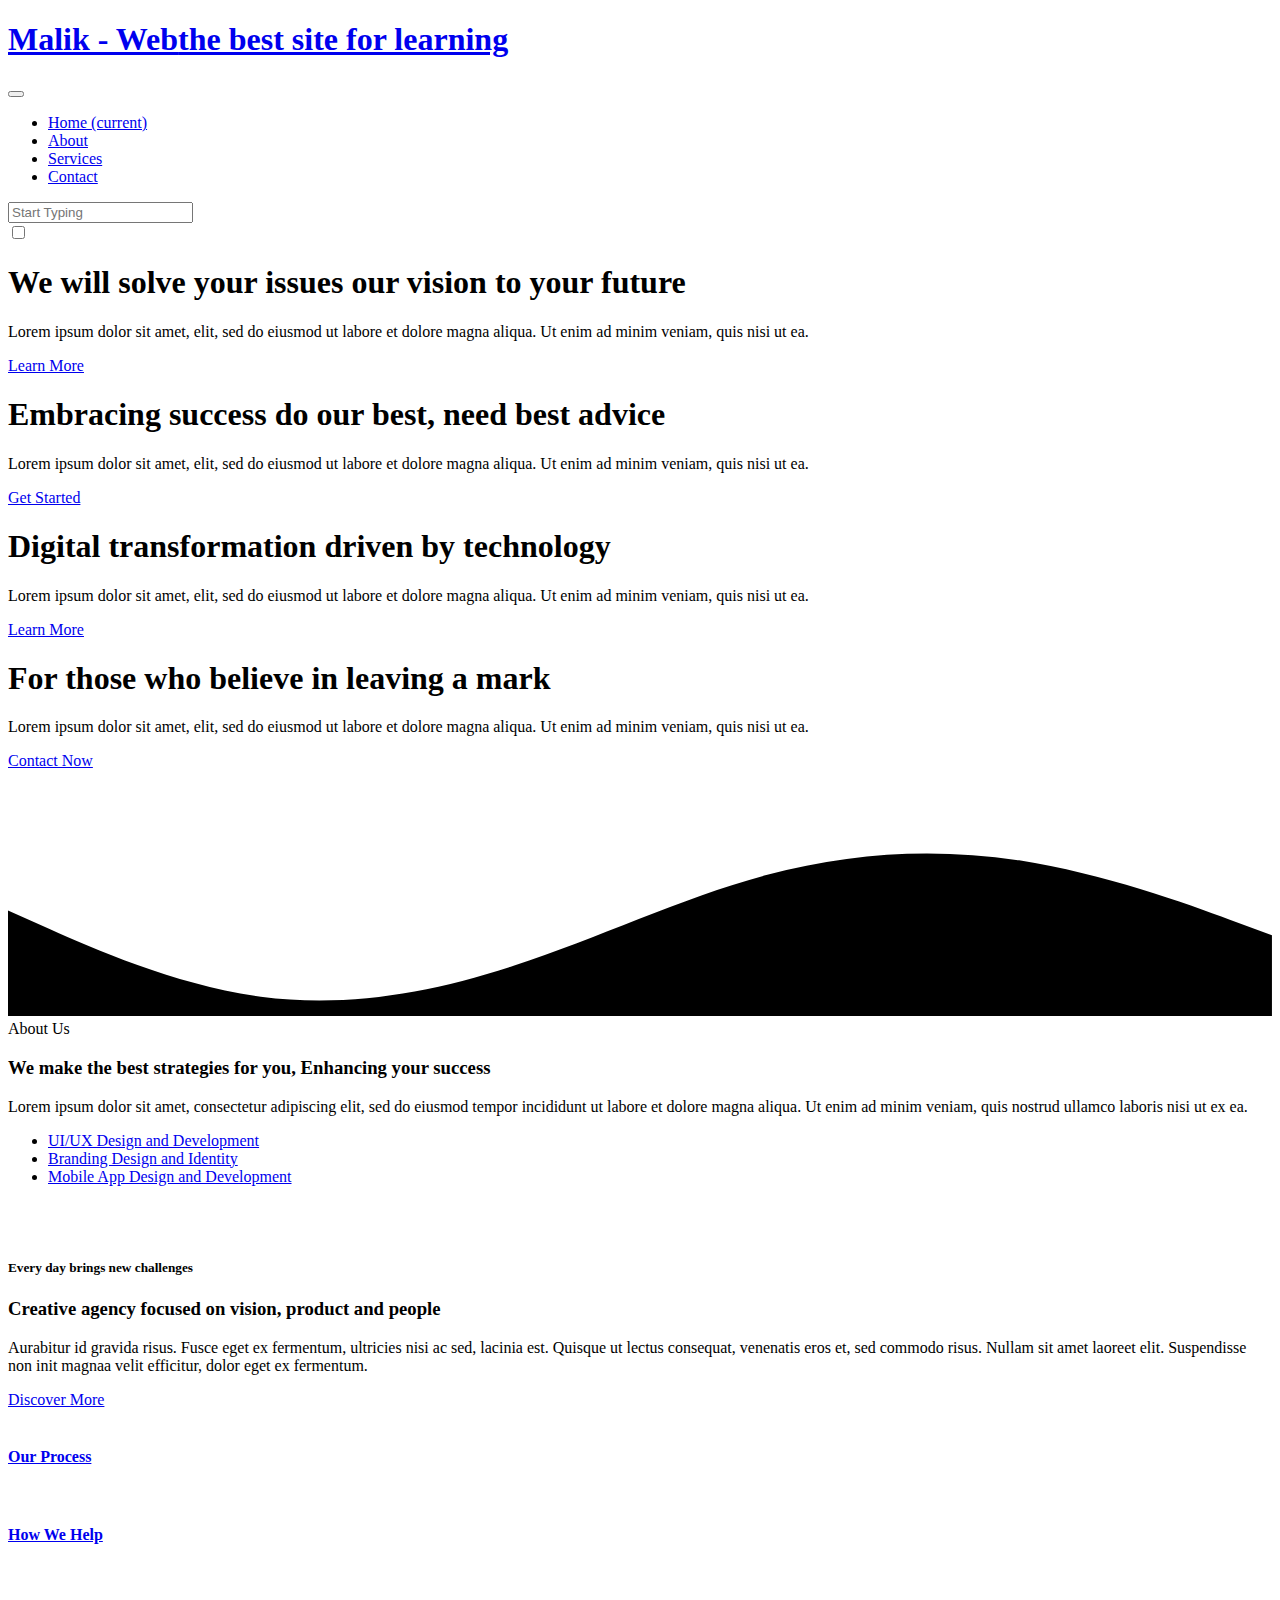
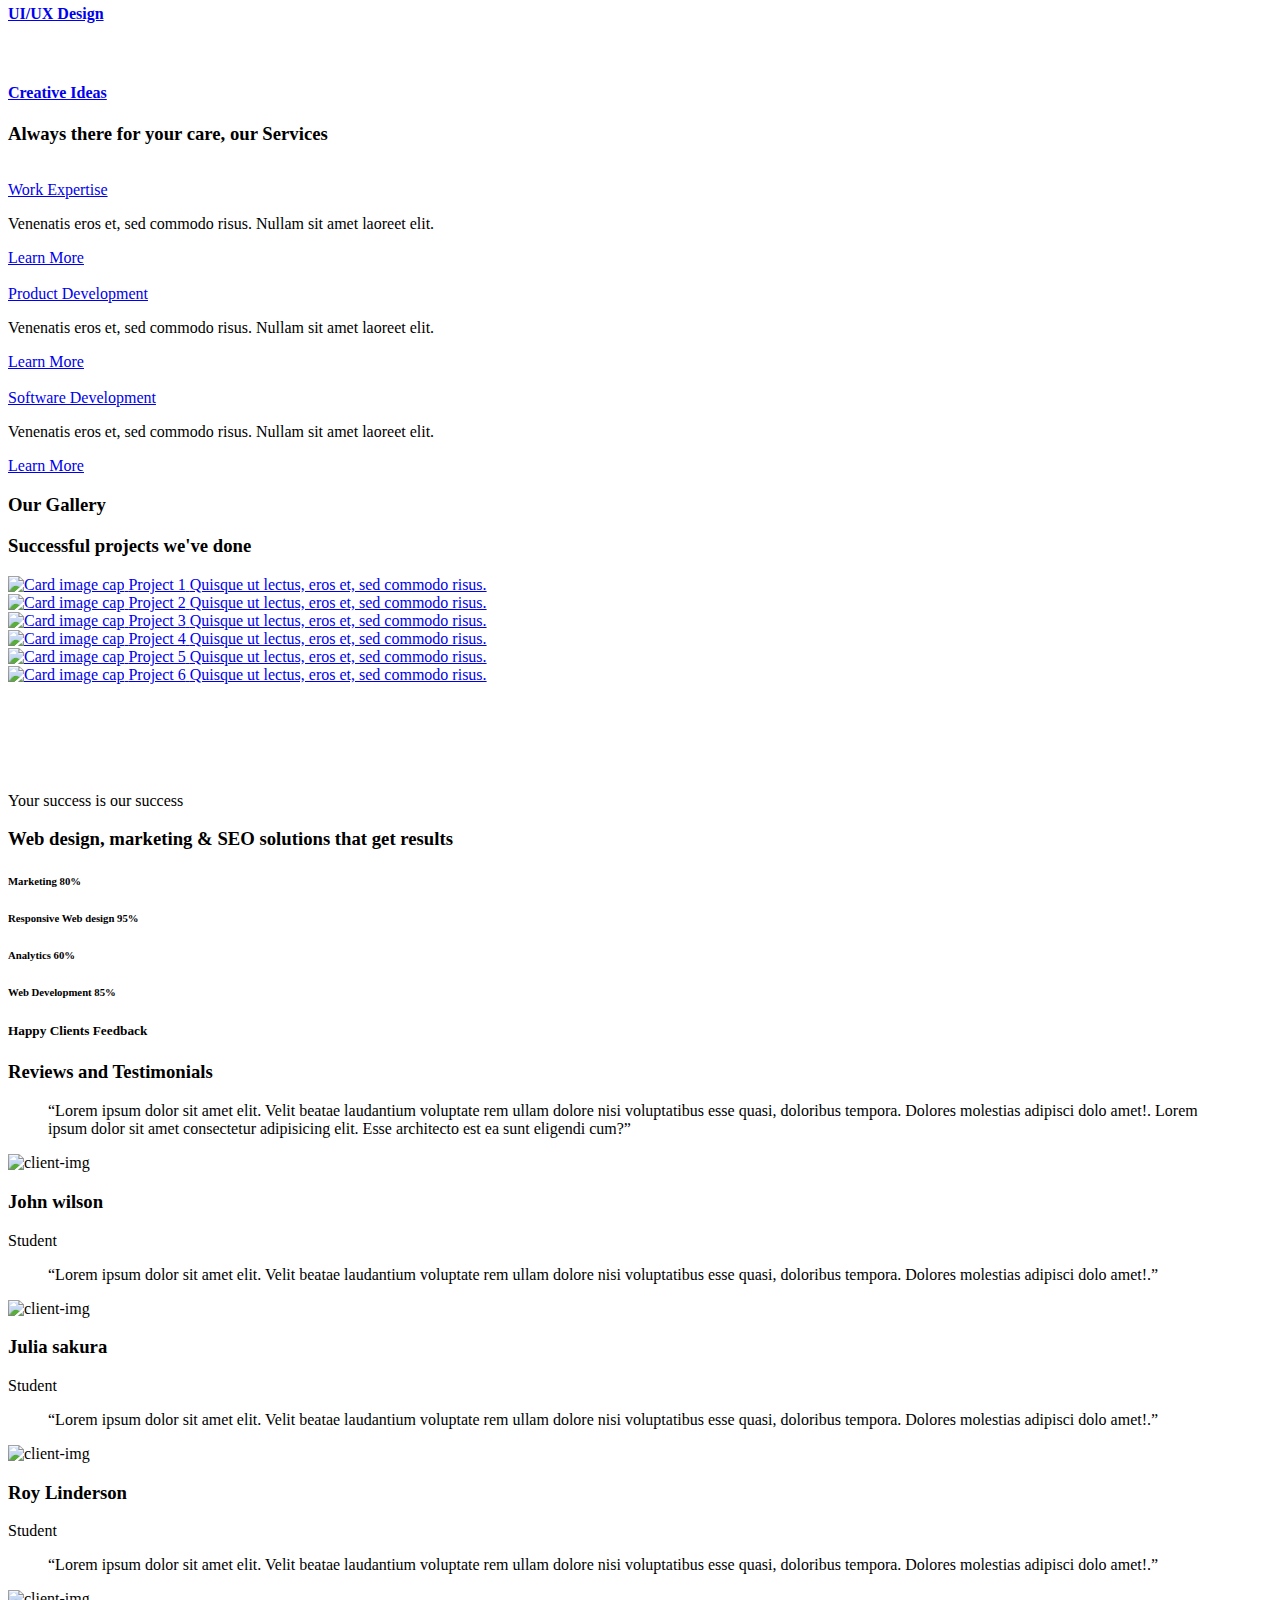
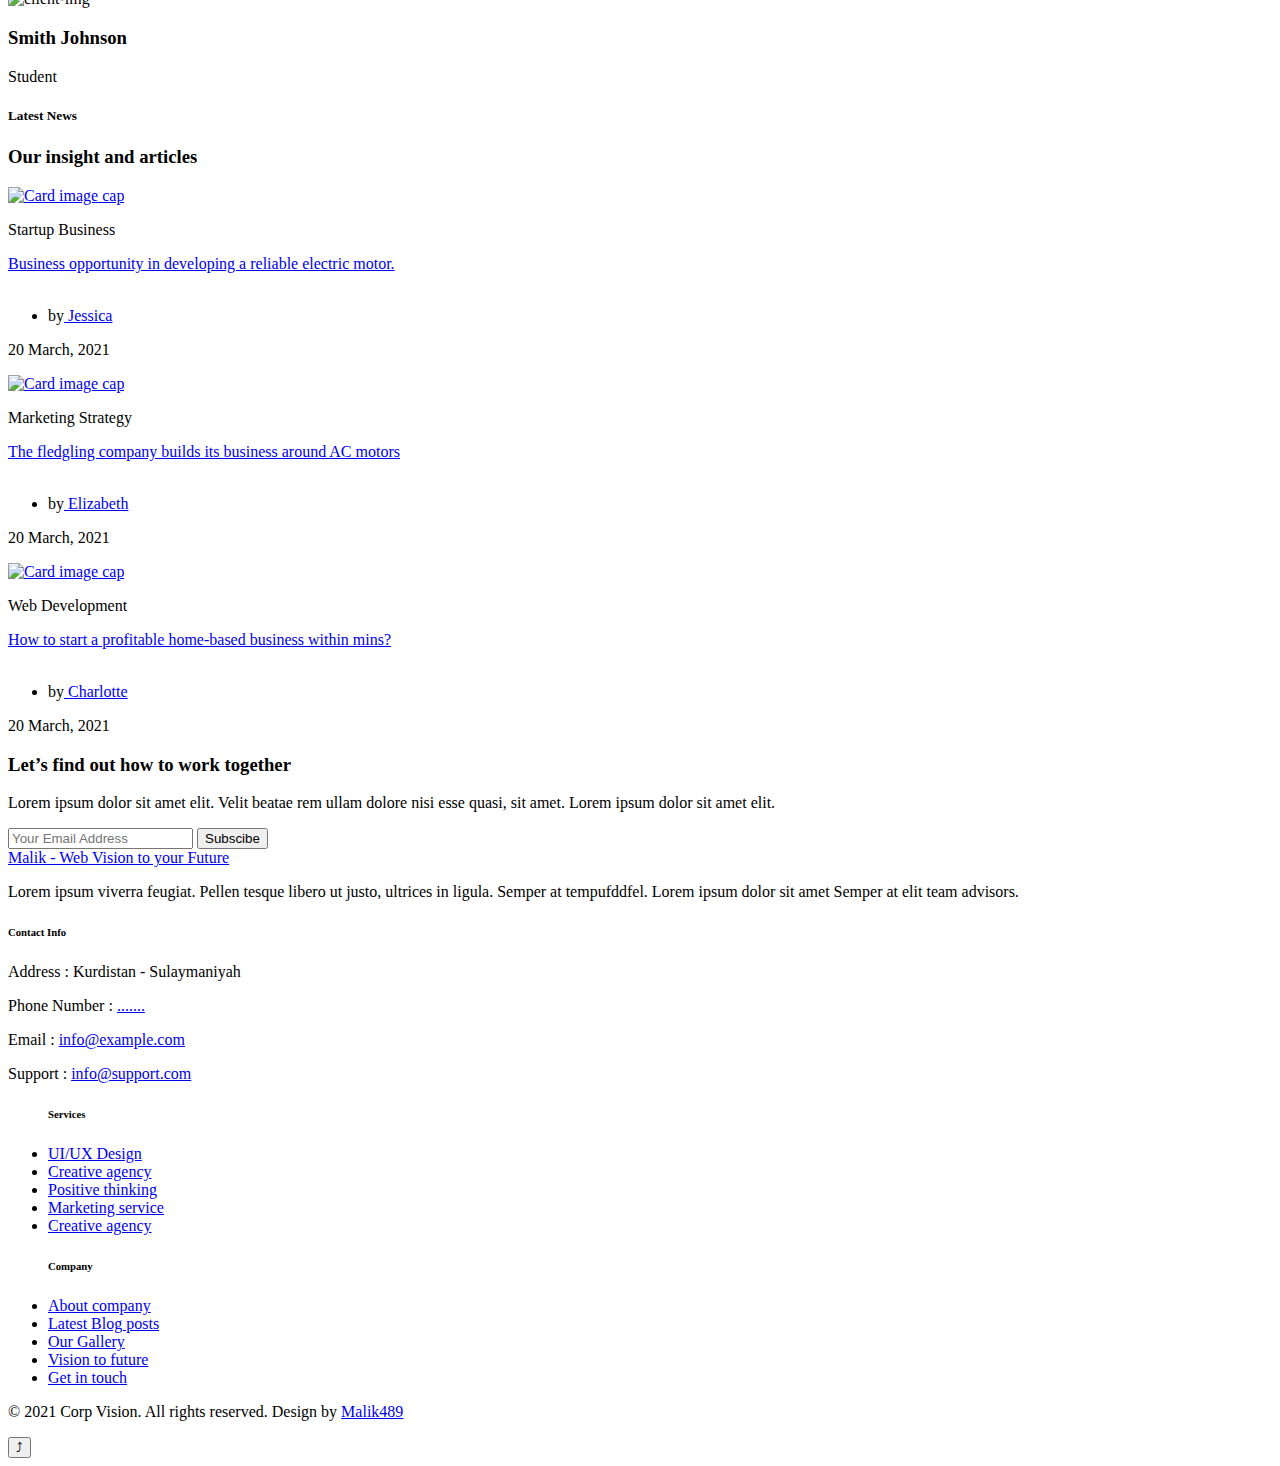
==== index.html @ d2efe109 "Add files via upload" ====
<!doctype html>
<html lang="en">
  <head>
    <!-- Required meta tags -->
    <meta charset="utf-8">
    <meta name="viewport" content="width=device-width, initial-scale=1, shrink-to-fit=no">

    <title>Corp Vision - Corporate Category Bootstrap Responsive Template | Home : Malik - Web</title>

    <!-- google fonts -->
    <link href="//fonts.googleapis.com/css2?family=Jost:wght@300;400;600&display=swap" rel="stylesheet">
    
    <!-- Template CSS -->
    <link rel="stylesheet" href="assets/css/style-starter.css">
    
  </head>
  <body>
<!--header-->
<header id="site-header" class="fixed-top">
    <div class="container">
      <nav class="navbar navbar-expand-lg navbar-dark stroke">
        <h1>
          <a class="navbar-brand" href="index.html">
            <span class="fa fa-align-right"></span> Malik - Web<span class="logo">the best site for learning</span></a>
        </h1>
  
        <!-- if logo is image enable this   
          <a class="navbar-brand" href="#index.html">
              <img src="image-path" alt="Your logo" title="Your logo" style="height:35px;" />
          </a> -->
        <button class="navbar-toggler  collapsed bg-gradient" type="button" data-toggle="collapse"
          data-target="#navbarTogglerDemo02" aria-controls="navbarTogglerDemo02" aria-expanded="false"
          aria-label="Toggle navigation">
          <span class="navbar-toggler-icon fa icon-expand fa-bars"></span>
          <span class="navbar-toggler-icon fa icon-close fa-times"></span>
          </span>
        </button>
  
        <div class="collapse navbar-collapse" id="navbarTogglerDemo02">
          <ul class="navbar-nav mx-lg-auto">
            <li class="nav-item active">
              <a class="nav-link" href="index.html">Home <span class="sr-only">(current)</span></a>
            </li>
            <li class="nav-item @@about__active">
              <a class="nav-link" href="about.html">About</a>
            </li>
            <li class="nav-item @@services__active">
              <a class="nav-link" href="services.html">Services</a>
            </li>
            <li class="nav-item @@contact__active">
              <a class="nav-link" href="contact.html">Contact</a>
            </li>
          </ul>
          </div>
  
          <!--/search-right-->
          <div class="header-search">
            <div class='control mr-3'>
              <div class='btn-material'>
                <i class='fa fa-search icon-material-search'></i>
              </div>
            </div>
            <!-- full screen form controls -->
            <i class='icon-close fa fa-close material-icons'></i>
            <form action="error.html" method="GET" class='search-input'>
              <input class='input-search' placeholder='Start Typing' type='text'>
            </form>
          </div>
          <!--//search-right-->

          <!-- toggle switch for light and dark theme -->
          <div class="mobile-position">
            <nav class="navigation">
              <div class="theme-switch-wrapper">
                <label class="theme-switch" for="checkbox">
                  <input type="checkbox" id="checkbox">
                  <div class="mode-container py-1">
                    <i class="gg-sun"></i>
                    <i class="gg-moon"></i>
                  </div>
                </label>
              </div>
            </nav>
          </div>
          <!-- //toggle switch for light and dark theme -->
      </nav>

    </div>
  </header>
  <!--/header-->

<!-- hero slider Start -->
<div class="banner-wrap">
    <div class="banner-slider">
        <!-- hero slide start -->
        <div class="banner-slide bg1">
            <div class="container">
                <div class="hero-content">
                    <h1 data-animation="flipInX" data-delay="0.8s" data-color="#fff">
                        We will solve your issues our vision to your future</h1>
                    <p data-animation="fadeInDown" class="mt-4">Lorem ipsum dolor sit amet, elit, sed do eiusmod ut labore et dolore magna aliqua.
                        Ut enim ad minim veniam, quis nisi ut ea. </p>
                    <div class="cta-btn" data-animation="fadeInUp" data-delay="1s">
                        <a href="#url" class="btn btn-style btn-primary">Learn More</a>
                    </div>
                </div>
            </div>
            <div class="hero-overlay"></div>
        </div>
        <!-- hero slide end -->
        <!-- hero slide start -->
        <div class="banner-slide bg2">
            <div class="container">
                <div class="hero-content">
                    <h1 data-animation="fadeInDown" data-delay="0.8s" data-color="#fff">
                        Embracing success do our best, need best advice
                    </h1>
                    <p data-animation="fadeInDown" class="mt-4">Lorem ipsum dolor sit amet, elit, sed do eiusmod ut labore et dolore magna aliqua.
                        Ut enim ad minim veniam, quis nisi ut ea. </p>
                    <div class="cta-btn" data-animation="fadeInDown" data-delay="1s">
                        <a href="#url" class="btn btn-style btn-primary">Get Started</a>
                    </div>
                </div>
            </div>
            <div class="hero-overlay"></div>
        </div>
        <!-- hero slide end -->
        <!-- hero slide start -->
        <div class="banner-slide bg3">
            <div class="container">
                <div class="hero-content">
                    <h1 data-animation="fadeInUp" data-color="#fff" data-delay="0.8s">Digital transformation driven
                        by technology</h1>
                    <p data-animation="fadeInUp" class="mt-4">Lorem ipsum dolor sit amet, elit, sed do eiusmod ut labore et dolore magna aliqua.
                        Ut enim ad minim veniam, quis nisi ut ea. </p>
                    <div class="cta-btn" data-animation="fadeInDown" data-delay="1s">
                        <a href="#url" class="btn btn-style btn-primary">Learn More</a>
                    </div>
                </div>
            </div>
            <div class="hero-overlay"></div>
        </div>
        <!-- hero slide end -->
        <!-- hero slide start -->
        <div class="banner-slide bg4">
            <div class="container">
                <div class="hero-content">
                    <h1 data-animation="flipInX" data-color="#fff" data-delay="0.8s">For those who believe in leaving a mark</h1>
                    <p data-animation="fadeInDown" class="mt-4">Lorem ipsum dolor sit amet, elit, sed do eiusmod ut labore et dolore magna aliqua.
                        Ut enim ad minim veniam, quis nisi ut ea. </p>
                    <div class="cta-btn" data-animation="fadeInUp" data-delay="1s">
                        <a href="#url" class="btn btn-style btn-primary">Contact Now</a>
                    </div>
                </div>
            </div>
            <div class="hero-overlay"></div>
        </div>
        <!-- hero slide end -->
    </div>
    <div class="shape">
        <svg xmlns="http://www.w3.org/2000/svg" viewBox="0 0 1440 280">
            <path fill-opacity="1">
                <animate attributeName="d" dur="20000ms" repeatCount="indefinite"
                    values="M0,160L48,181.3C96,203,192,245,288,261.3C384,277,480,267,576,234.7C672,203,768,149,864,117.3C960,85,1056,75,1152,90.7C1248,107,1344,149,1392,170.7L1440,192L1440,320L1392,320C1344,320,1248,320,1152,320C1056,320,960,320,864,320C768,320,672,320,576,320C480,320,384,320,288,320C192,320,96,320,48,320L0,320Z; M0,160L48,181.3C96,203,192,245,288,234.7C384,224,480,160,576,133.3C672,107,768,117,864,138.7C960,160,1056,192,1152,197.3C1248,203,1344,181,1392,170.7L1440,160L1440,320L1392,320C1344,320,1248,320,1152,320C1056,320,960,320,864,320C768,320,672,320,576,320C480,320,384,320,288,320C192,320,96,320,48,320L0,320Z;												 M0,64L48,74.7C96,85,192,107,288,133.3C384,160,480,192,576,170.7C672,149,768,75,864,80C960,85,1056,171,1152,181.3C1248,192,1344,128,1392,96L1440,64L1440,320L1392,320C1344,320,1248,320,1152,320C1056,320,960,320,864,320C768,320,672,320,576,320C480,320,384,320,288,320C192,320,96,320,48,320L0,320Z;
                                                 M0,160L48,181.3C96,203,192,245,288,261.3C384,277,480,267,576,234.7C672,203,768,149,864,117.3C960,85,1056,75,1152,90.7C1248,107,1344,149,1392,170.7L1440,192L1440,320L1392,320C1344,320,1248,320,1152,320C1056,320,960,320,864,320C768,320,672,320,576,320C480,320,384,320,288,320C192,320,96,320,48,320L0,320Z;" />

            </path>

        </svg>
    </div>
</div>
<!-- hero slider end -->
 <!-- home page about section -->
<section class="w3l-homeblock1" id="about">
    <div class="midd-w3 py-5">
        <div class="container py-lg-5 py-md-3">
            <div class="row align-items-center">
                <div class="col-lg-6">
                    <span class="title-small">About Us</span>
                    <h3 class="title-big">We make the best strategies for you, Enhancing your success</h3>
                    <p class="mt-md-4 mt-3">Lorem ipsum dolor sit amet, consectetur adipiscing elit, sed do eiusmod tempor incididunt ut labore et dolore magna aliqua. Ut enim ad minim veniam, quis nostrud ullamco laboris nisi ut ex ea. </p>
                    <ul class="service-list pt-lg-2 mt-4">
                        <li class="service-link"><a href="#url"><span class="fa fa-check-circle"></span> UI/UX Design and Development</a></li>
                        <li class="service-link"><a href="#url"><span class="fa fa-check-circle"></span> Branding Design and Identity</a></li>
                        <li class="service-link"><a href="#url"><span class="fa fa-check-circle"></span> Mobile App Design and Development</a></li>
                    </ul>
                </div>
                <div class="HomeAboutImages col-lg-6 mt-lg-0 mt-md-5 mt-4">
                    <div class="row position-relative">
                        <div class="col-6">    
                        <img src="assets/images/a.jpg" alt="" class="radius-image img-fluid">
                        </div>
                        <div class="col-6 mt-4">    
                            <img src="assets/images/c1.jpg" alt="" class="radius-image img-fluid mb-md-3 mb-2">
                            <img src="assets/images/c4.jpg" alt="" class="radius-image img-fluid mt-md-3">
                        </div>
                    </div>
                </div>
            </div>
        </div>
    </div>
</section>
<!-- //home page about section -->

 <!-- features section -->
 <section class="w3l-features py-5" id="work">
    <div class="container py-lg-5 py-md-4 py-2">
        <div class="row main-cont-wthree-2 align-items-center">
            <div class="col-lg-6 feature-grid-left pr-lg-5">
                <h5 class="title-small">Every day brings new challenges</h5>
                <h3 class="title-big mb-4">Creative agency focused on vision, product and people</h3>
                <p class="text-para">Aurabitur id gravida risus. Fusce eget ex fermentum, ultricies nisi ac sed,
                    lacinia est. Quisque ut lectus consequat, venenatis eros et, sed commodo risus. Nullam sit
                    amet laoreet elit. Suspendisse non init magnaa velit efficitur, dolor eget ex fermentum.
                </p>
                <a href="about.html" class="btn btn-style btn-primary mt-lg-5 mt-4">Discover More</a>
            </div>
            <div class="col-lg-6 feature-grid-right mt-lg-0 mt-md-5 mt-4">
                <div class="call-grids-w3 d-grid">
                    <div class="grids-1 box-wrap">
                        <div class="icon">
                            <img src="assets/images/icon1.png" alt="" class="img-fluid">
                        </div>
                        <h4><a href="about.html" class="title-head">Our Process</a></h4>
                    </div>
                    <div class="grids-1 box-wrap">
                        <div class="icon">
                            <img src="assets/images/icon2.png" alt="" class="img-fluid">
                        </div>
                        <h4><a href="about.html" class="title-head">How We Help</a></h4>
                    </div>
                    <div class="grids-1 box-wrap">
                        <div class="icon">
                            <img src="assets/images/icon3.png" alt="" class="img-fluid">
                        </div>
                        <h4><a href="about.html" class="title-head">UI/UX Design</a></h4>
                    </div>
                    <div class="grids-1 box-wrap">
                        <div class="icon">
                            <img src="assets/images/icon4.png" alt="" class="img-fluid">
                        </div>
                        <h4><a href="about.html" class="title-head">Creative Ideas</a></h4>
                    </div>
                </div>
            </div>
        </div>
    </div>
</section>
<!-- features section -->
<!--  services section -->
<div class="w3l-servicesblock2" id="services">
    <section id="grids5-block" class="py-5">
        <div class="container py-lg-5 py-md-4 py-2">
            <h3 class="title-big text-center">Always there for your care, our Services</h3>
            <div class="row mt-lg-5 mt-4 text-center">
                <div class="col-lg-4 col-md-6">
                    <div class="grids5-info">
                        <a href="#service" class="d-block zoom"><img src="assets/images/s1.jpg" alt=""
                                class="img-fluid service-image" /></a>
                        <div class="blog-info">
                            <a href="#service" class="title">Work Expertise</a>
                            <p class="text-para"> Venenatis eros et, sed commodo risus. Nullam sit
                                amet laoreet elit.</p>
                        </div>
                        <a href="#learnmore" class="btn btn-style1 mt-3">Learn More</a>
                    </div>
                </div>
                <div class="col-lg-4 col-md-6 mt-md-0 mt-5">
                    <div class="grids5-info">
                        <a href="#service" class="d-block zoom"><img src="assets/images/s2.jpg" alt=""
                                class="img-fluid service-image" /></a>
                        <div class="blog-info">
                            <a href="#service" class="title">Product Development</a>
                            <p class="text-para"> Venenatis eros et, sed commodo risus. Nullam sit
                                amet laoreet elit.</p>
                        </div>
                        <a href="#learnmore" class="btn btn-style1 mt-3">Learn More</a>
                    </div>
                </div>
                <div class="col-lg-4 col-md-6 mt-lg-0 mt-5">
                    <div class="grids5-info">
                        <a href="#service" class="d-block zoom"><img src="assets/images/s3.jpg" alt=""
                                class="img-fluid service-image" /></a>
                        <div class="blog-info">
                            <a href="#service" class="title">Software Development</a>
                            <p class="text-para"> Venenatis eros et, sed commodo risus. Nullam sit
                                amet laoreet elit.</p>
                        </div>
                        <a href="#learnmore" class="btn btn-style1 mt-3">Learn More</a>
                    </div>
                </div>
            </div>
        </div>
    </section>
</div>
<!--  //services section -->
<section class="w3l-gallery py-5" id="gallery">
    <div class="container py-lg-5 py-md-4 py-2">
        <div class="title-content text-center mb-5">
            <h3 class="title-small"> Our Gallery</h3>
            <h3 class="title-big mx-lg-5">Successful projects we've done</h3>
        </div>
        <div class="row">
            <div class="col-lg-4 col-md-6 item">
                <a href="assets/images/c1.jpg" data-lightbox="example-set" data-title="Project 1" class="zoom d-block">
                    <img class="card-img-bottom d-block" src="assets/images/c1.jpg"
                        alt="Card image cap">
                    <span class="overlay__hover"></span>
                    <span class="hover-content">
                        <span class="title">Project 1</span>
                        <span class="content">Quisque ut lectus, eros et, sed commodo risus.</span>
                    </span>
                </a>
            </div>
            <div class="col-lg-4 col-md-6 item mt-md-0 mt-4">
                <a href="assets/images/c2.jpg" data-lightbox="example-set" data-title="Project 2" class="zoom d-block">
                    <img class="card-img-bottom d-block" src="assets/images/c2.jpg"
                        alt="Card image cap">
                    <span class="overlay__hover"></span>
                    <span class="hover-content">
                        <span class="title">Project 2</span>
                        <span class="content">Quisque ut lectus, eros et, sed commodo risus.</span>
                    </span>
                </a>
            </div>

            <div class="col-lg-4 col-md-6 item mt-lg-0 mt-4">
                <a href="assets/images/c3.jpg" data-lightbox="example-set" data-title="Project 3" class="zoom d-block">
                    <img class="card-img-bottom d-block" src="assets/images/c3.jpg"
                        alt="Card image cap">
                    <span class="overlay__hover"></span>
                    <span class="hover-content">
                        <span class="title">Project 3</span>
                        <span class="content">Quisque ut lectus, eros et, sed commodo risus.</span>
                    </span>
                </a>
            </div>

            <div class="col-lg-4 col-md-6 item mt-4 pt-lg-2">
                <a href="assets/images/c4.jpg" data-lightbox="example-set" data-title="Project 4" class="zoom d-block">
                    <img class="card-img-bottom d-block" src="assets/images/c4.jpg"
                        alt="Card image cap">
                    <span class="overlay__hover"></span>
                    <span class="hover-content">
                        <span class="title">Project 4</span>
                        <span class="content">Quisque ut lectus, eros et, sed commodo risus.</span>
                    </span>
                </a>
            </div>

            <div class="col-lg-4 col-md-6 item mt-4 pt-lg-2">
                <a href="assets/images/c5.jpg" data-lightbox="example-set" data-title="Project 5" class="zoom d-block">
                    <img class="card-img-bottom d-block" src="assets/images/c5.jpg"
                        alt="Card image cap">
                    <span class="overlay__hover"></span>
                    <span class="hover-content">
                        <span class="title">Project 5</span>
                        <span class="content">Quisque ut lectus, eros et, sed commodo risus.</span>
                    </span>
                </a>
            </div>

            <div class="col-lg-4 col-md-6 item mt-4 pt-lg-2">
                <a href="assets/images/c6.jpg" data-lightbox="example-set" data-title="Project 6" class="zoom d-block">
                    <img class="card-img-bottom d-block" src="assets/images/c6.jpg"
                        alt="Card image cap">
                    <span class="overlay__hover"></span>
                    <span class="hover-content">
                        <span class="title">Project 6</span>
                        <span class="content">Quisque ut lectus, eros et, sed commodo risus.</span>
                    </span>
                </a>
            </div>
            <!-- <div class="text-center w-100 mt-md-5 mt-4">
                <a href="#loadmore" class="load btn btn-style btn-outline-primary"> Load More </a>
            </div> -->
        </div>
        <!-- Company logos -->
        <div class="row company-logos pt-5 mt-5 justify-content-center">
            <div class="col-lg-2 col-md-3 col-4">
                <img src="assets/images/brand1.png" alt="" class="img-fluid">
            </div>
            <div class="col-lg-2 col-md-3 col-4">
                <img src="assets/images/brand6.png" alt="" class="img-fluid">
            </div>
            <div class="col-lg-2 col-md-3 col-4">
                <img src="assets/images/brand3.png" alt="" class="img-fluid">
            </div>
            <div class="col-lg-2 col-md-3 col-4 mt-md-0 mt-4">
                <img src="assets/images/brand4.png" alt="" class="img-fluid">
            </div>
            <div class="col-lg-2 col-md-3 col-4 mt-lg-0 mt-4">
                <img src="assets/images/brand5.png" alt="" class="img-fluid">
            </div>
        </div>
        <!-- //Company logos -->
    </div>
</section>


<!-- home page progress section -->
<section class="w3l-progress" id="progress">
    <div class="midd-w3 py-5">
        <div class="container py-lg-5 py-md-4 py-2">
            <div class="row align-items-center">
                <div class="col-lg-6">
                    <img src="assets/images/about.jpg" alt="" class="radius-image img-fluid">
                </div>
                <div class="col-lg-6 mt-lg-0 mt-md-5 mt-4">
                    <span class="title-small">Your success is our success</span>
                    <h3 class="title-big mb-4 pb-lg-2">Web design, marketing & SEO solutions that get results</h3>
                    <div class="progress-info info1">
                        <h6 class="progress-tittle">Marketing <span class="">80%</span></h6>
                        <div class="progress">
                            <div class="progress-bar progress-bar-striped gradient-1" role="progressbar" style="width: 80%" aria-valuenow="90" aria-valuemin="0" aria-valuemax="100">
                            </div>
                        </div>
                    </div>
                    <div class="progress-info info2">
                        <h6 class="progress-tittle">Responsive Web design <span class="">95%</span>
                        </h6>
                        <div class="progress">
                            <div class="progress-bar progress-bar-striped gradient-2" role="progressbar" style="width: 95%" aria-valuenow="95" aria-valuemin="0" aria-valuemax="100">
                            </div>
                        </div>
                    </div>
                    <div class="progress-info info3">
                        <h6 class="progress-tittle">Analytics <span class="">60%</span></h6>
                        <div class="progress">
                            <div class="progress-bar progress-bar-striped gradient-3" role="progressbar" style="width: 60%" aria-valuenow="95" aria-valuemin="0" aria-valuemax="100">
                            </div>
                        </div>
                    </div>
                    <div class="progress-info info4 mb-0">
                        <h6 class="progress-tittle">Web Development <span class="">85%</span></h6>
                        <div class="progress">
                            <div class="progress-bar progress-bar-striped gradient-4" role="progressbar" style="width: 85%" aria-valuenow="95" aria-valuemin="0" aria-valuemax="100">
                            </div>
                        </div>
                    </div>
                </div>
            </div>
        </div>
    </div>
</section>
<!-- //home page progress section -->
<!-- testimonials -->
<section class="w3l-testimonials" id="testimonials">
    <!-- /grids -->
    <div class="cusrtomer-layout py-5">
        <div class="container py-lg-4 py-md-3 py-2 pb-lg-0">

            <h5 class="title-small text-center mb-1">Happy Clients Feedback</h5>
            <h3 class="title-big text-center mb-sm-5 mb-4">Reviews and Testimonials</h3>
            <!-- /grids -->
            <div class="testimonial-width">
                <div id="owl-demo1" class="owl-two owl-carousel owl-theme">
                    <div class="item">
                        <div class="testimonial-content">
                            <div class="testimonial">
                                <blockquote>
                                    <q>Lorem ipsum dolor sit amet elit. Velit beatae
                                        laudantium voluptate rem ullam dolore nisi voluptatibus esse quasi, doloribus tempora.
                                        Dolores molestias adipisci dolo amet!. Lorem ipsum dolor sit amet consectetur
                                        adipisicing elit. Esse architecto est ea sunt eligendi cum?</q>
                                </blockquote>
                                <div class="testi-des">
                                    <div class="test-img"><img src="assets/images/team1.jpg" class="img-fluid"
                                            alt="client-img">
                                    </div>
                                    <div class="peopl align-self">
                                        <h3>John wilson</h3>
                                        <p class="indentity">Student</p>
                                    </div>
                                </div>
                            </div>
                        </div>
                    </div>
                    <div class="item">
                        <div class="testimonial-content">
                            <div class="testimonial">
                                <blockquote>
                                    <q>Lorem ipsum dolor sit amet elit. Velit beatae
                                        laudantium
                                        voluptate rem ullam dolore nisi voluptatibus esse quasi, doloribus tempora.
                                        Dolores molestias adipisci dolo amet!.</q>
                                </blockquote>
                                <div class="testi-des">
                                    <div class="test-img"><img src="assets/images/team2.jpg" class="img-fluid"
                                            alt="client-img">
                                    </div>
                                    <div class="peopl align-self">
                                        <h3>Julia sakura</h3>
                                        <p class="indentity">Student</p>
                                    </div>
                                </div>
                            </div>
                        </div>
                    </div>
                    <div class="item">
                        <div class="testimonial-content">
                            <div class="testimonial">
                                <blockquote>
                                    <q>Lorem ipsum dolor sit amet elit. Velit beatae
                                        laudantium
                                        voluptate rem ullam dolore nisi voluptatibus esse quasi, doloribus tempora.
                                        Dolores molestias adipisci dolo amet!.</q>
                                </blockquote>
                                <div class="testi-des">
                                    <div class="test-img"><img src="assets/images/team3.jpg" class="img-fluid"
                                            alt="client-img">
                                    </div>
                                    <div class="peopl align-self">
                                        <h3>Roy Linderson</h3>
                                        <p class="indentity">Student</p>
                                    </div>
                                </div>
                            </div>
                        </div>
                    </div>
                    <div class="item">
                        <div class="testimonial-content">
                            <div class="testimonial">
                                <blockquote>
                                    <q>Lorem ipsum dolor sit amet elit. Velit beatae
                                        laudantium
                                        voluptate rem ullam dolore nisi voluptatibus esse quasi, doloribus tempora.
                                        Dolores molestias adipisci dolo amet!.</q>
                                </blockquote>
                                <div class="testi-des">
                                    <div class="test-img"><img src="assets/images/team4.jpg" class="img-fluid"
                                            alt="client-img">
                                    </div>
                                    <div class="peopl align-self">
                                        <h3>Smith Johnson</h3>
                                        <p class="indentity">Student</p>
                                    </div>
                                </div>
                            </div>
                        </div>
                    </div>
                </div>
            </div>
        </div>
        <!-- /grids -->
    </div>
    <!-- //grids -->
</section>
<!-- //testimonials -->
<section class="w3l-blog">
    <div class="blog py-5" id="Newsblog">
        <div class="container py-lg-5 py-md-4 py-2">
            <h5 class="title-small text-center mb-1">Latest News</h5>
            <h3 class="title-big text-center mb-sm-5 mb-4">Our insight and articles</h3>
            <div class="row">
                <div class="col-lg-4 col-md-6 item">
                    <div class="card">
                        <div class="card-header p-0 position-relative">
                            <a href="#blog-single" class="zoom d-block">
                                <img class="card-img-bottom d-block" src="assets/images/blog1.jpg"
                                    alt="Card image cap">
                            </a>
                        </div>
                        <div class="card-body blog-details">
                            <div class="price-review d-flex justify-content-between mb-1 align-items-center">
                                <p>Startup Business</p>
                            </div>
                            <a href="#blog-single" class="blog-desc">Business opportunity in developing a reliable electric motor. </a>
                        </div>
                        <div class="card-footer">
                            <div class="author align-items-center">
                                <a href="#author" class="post-author"> 
                                    <img src="assets/images/team1.jpg" alt="" class="img-fluid rounded-circle">
                                </a>
                                <ul class="blog-meta">
                                    <li>
                                        <span class="meta-value">by</span><a href="#author"> Jessica</a>
                                    </li>
                                </ul>
                                <div class="date">
                                    <p>20 March, 2021</p>
                                </div>
                            </div>
                        </div>
                    </div>
                </div>

                <div class="col-lg-4 col-md-6 item mt-md-0 mt-5">
                    <div class="card">
                        <div class="card-header p-0 position-relative">
                            <a href="#blog-single" class="zoom d-block">
                                <img class="card-img-bottom d-block" src="assets/images/blog2.jpg"
                                    alt="Card image cap">
                            </a>
                        </div>
                        <div class="card-body blog-details">
                            <div class="price-review d-flex justify-content-between mb-1 align-items-center">
                                <p>Marketing Strategy</p>
                            </div>
                            <a href="#blog-single" class="blog-desc">The fledgling company builds its business around AC motors</a>
                        </div>
                        <div class="card-footer">
                            <div class="author align-items-center">
                                <a href="#author" class="post-author"> 
                                    <img src="assets/images/team2.jpg" alt="" class="img-fluid rounded-circle">
                                </a>
                                 <ul class="blog-meta">
                                    <li>
                                        <span class="meta-value">by</span><a href="#author"> Elizabeth</a>
                                    </li>
                                </ul>
                                <div class="date">
                                    <p>20 March, 2021</p>
                                </div>
                            </div>
                        </div>
                    </div>
                </div>

                <div class="col-lg-4 col-md-6 item mt-lg-0 mt-5">
                    <div class="card">
                        <div class="card-header p-0 position-relative">
                            <a href="#blog-single" class="zoom d-block">
                                <img class="card-img-bottom d-block" src="assets/images/blog3.jpg"
                                    alt="Card image cap">
                            </a>
                        </div>
                        <div class="card-body blog-details">
                            <div class="price-review d-flex justify-content-between mb-1 align-items-center">
                                <p>Web Development</p>
                            </div>
                            <a href="#blog-single" class="blog-desc">How to start a profitable home-based business within mins?</a>
                        </div>
                        <div class="card-footer">
                            <div class="author align-items-center">
                                <a href="#author" class="post-author"> 
                                    <img src="assets/images/team3.jpg" alt="" class="img-fluid rounded-circle">
                                </a>
                                <ul class="blog-meta">
                                    <li>
                                        <span class="meta-value">by</span><a href="#author"> Charlotte</a>
                                    </li>
                                </ul>
                                <div class="date">
                                    <p>20 March, 2021</p>
                                </div>
                            </div>
                        </div>
                    </div>
                </div>
            </div>
        </div>
    </div>
</section>
<section class="w3l-project py-5" id="subscribe">
    <div class="container py-md-5 py-sm-4 py-2">
        <div class="bottom-info">
            <div class="header-section text-center">
                <h3 class="title-big">Let’s find out how to work together</h3>
                <p class="mt-3 pr-lg-5">Lorem ipsum dolor sit amet elit. Velit beatae
                    rem ullam dolore nisi esse quasi, sit amet. Lorem ipsum dolor sit
                    amet elit.</p>
            </div>
            <form action="#" class="subscribe mt-5" method="post">
                <div class="input-group-text"><span class="fa fa-paper-plane"></span></div>
                <input type="email" name="email" placeholder="Your Email Address" required="">
                <button class="btn btn-style btn-primary">Subscibe</button>
              </form>
        </div>
    </div>
</section>
<!-- footer -->
<footer class="w3l-footer-29-main">
    <div class="footer-29 py-5">
      <div class="container py-md-4">
  
        <div class="row footer-top-29">
  
          <div class="col-lg-4 col-md-6 footer-list-29 footer-1">
            <div class="footer-logo mb-4">
              <a class="navbar-brand" href="index.html">
                <span class="fa fa-align-right"></span> Malik - Web <span class="logo">Vision to your Future</span></a>
            </div>
            <p>Lorem ipsum viverra feugiat. Pellen tesque libero ut justo, ultrices in ligula. Semper at
              tempufddfel. Lorem ipsum dolor sit amet Semper at elit team advisors.</p>
            <div class="main-social-footer-29 mt-md-4 mt-3">
              <a href="#facebook" class="facebook"><span class="fa fa-facebook"></span></a>
              <a href="#twitter" class="twitter"><span class="fa fa-twitter"></span></a>
              <a href="#instagram" class="instagram"><span class="fa fa-instagram"></span></a>
              <a href="#linkedin" class="linkedin"><span class="fa fa-linkedin"></span></a>
            </div>
          </div>
  
          <div class="col-lg-4 col-md-6 footer-list-29 footer-1 pr-lg-5 mt-md-0 mt-5">
            <h6 class="footer-title-29">Contact Info </h6>
            <p class="mb-2">Address : Kurdistan - Sulaymaniyah</p>
            <p class="mb-2">Phone Number : <a href="tel:.......... ">....... </a></p>
            <p class="mb-2">Email : <a href="mailto:info@example.com">info@example.com</a></p>
            <p>Support : <a href="mailto:info@support.com">info@support.com</a></p>
          </div>
  
          <div class="col-lg-2 col-md-6 col-sm-5 col-6 footer-list-29 footer-2 mt-lg-0 mt-5">
            <ul>
              <h6 class="footer-title-29">Services</h6>
              <li><a href="#url">UI/UX Design</a></li>
              <li><a href="#url">Creative agency</a></li>
              <li><a href="#url">Positive thinking</a></li>
              <li><a href="#url">Marketing service</a></li>
              <li><a href="#url">Creative agency</a></li>
            </ul>
          </div>
  
          <div class="col-lg-2 col-md-6 col-sm-5 col-6 footer-list-29 footer-2 mt-lg-0 mt-5">
            <ul>
              <h6 class="footer-title-29">Company</h6>
              <li><a href="about.html"> About company</a></li>
              <li><a href="index.html#blog">Latest Blog posts</a></li>
              <li><a href="index.html#gallery">Our Gallery </a></li>
              <li><a href="#vision">Vision to future</a></li>
              <li><a href="contact.html">Get in touch</a></li>
            </ul>
          </div>
  
        </div>
  
      </div>
    </div>
    <!-- copyright -->
    <section class="w3l-copyright text-center">
      <div class="container">
        <p class="copy-footer-29">© 2021 Corp Vision. All rights reserved. Design by <a href="https://www.snapchat.com/add/x_m4lik"
            target="_blank">
            Malik489</a></p>
      </div>
  
      <!-- move top -->
      <button onclick="topFunction()" id="movetop" title="Go to top">
        &#10548;
      </button>
      <script>
        // When the user scrolls down 20px from the top of the document, show the button
        window.onscroll = function () {
          scrollFunction()
        };
  
        function scrollFunction() {
          if (document.body.scrollTop > 20 || document.documentElement.scrollTop > 20) {
            document.getElementById("movetop").style.display = "block";
          } else {
            document.getElementById("movetop").style.display = "none";
          }
        }
  
        // When the user clicks on the button, scroll to the top of the document
        function topFunction() {
          document.body.scrollTop = 0;
          document.documentElement.scrollTop = 0;
        }
      </script>
      <!-- /move top -->
    </section>
    <!-- //copyright -->
  </footer>
  <!-- //footer -->
  
  
  <!-- Template JavaScript -->
  <script src="assets/js/jquery-3.3.1.min.js"></script>
  <script src="assets/js/theme-change.js"></script>
  
  <!-- libhtbox -->
  <script src="assets/js/lightbox-plus-jquery.min.js"></script>
  <!-- libhtbox -->
  
  <!-- banner slick slider -->
  <script src="assets/js/slick.js"></script>
  <script src="assets/js/script.js"></script>
  <!-- //banner slick slider -->
  
  <!-- magnific popup -->
  <script src="assets/js/jquery.magnific-popup.min.js"></script>
  <script>
    $(document).ready(function () {
      $('.popup-with-zoom-anim').magnificPopup({
        type: 'inline',
  
        fixedContentPos: false,
        fixedBgPos: true,
  
        overflowY: 'auto',
  
        closeBtnInside: true,
        preloader: false,
  
        midClick: true,
        removalDelay: 300,
        mainClass: 'my-mfp-zoom-in'
      });
  
      $('.popup-with-move-anim').magnificPopup({
        type: 'inline',
  
        fixedContentPos: false,
        fixedBgPos: true,
  
        overflowY: 'auto',
  
        closeBtnInside: true,
        preloader: false,
  
        midClick: true,
        removalDelay: 300,
        mainClass: 'my-mfp-slide-bottom'
      });
    });
  </script>
  <!-- //magnific popup -->
  
  <!-- script for tesimonials carousel slider -->
  <script src="assets/js/owl.carousel.js"></script>
  
  <script>
    $(document).ready(function () {
      $("#owl-demo1").owlCarousel({
        loop: true,
        margin: 20,
        nav: false,
        responsiveClass: true,
        responsive: {
          0: {
            items: 1,
            nav: false
          },
          768: {
            items: 1,
            nav: false
          },
          1000: {
            items: 1,
            nav: false,
            loop: false
          }
        }
      })
    })
  </script>
  <!-- //script for tesimonials carousel slider -->
  
  <!-- disable body scroll which navbar is in active -->
  <script>
    $(function () {
      $('.navbar-toggler').click(function () {
        $('body').toggleClass('noscroll');
      })
    });
  </script>
  <!-- disable body scroll which navbar is in active -->
  
  <!--/MENU-JS-->
  <script>
    $(window).on("scroll", function () {
      var scroll = $(window).scrollTop();
  
      if (scroll >= 80) {
        $("#site-header").addClass("nav-fixed");
      } else {
        $("#site-header").removeClass("nav-fixed");
      }
    });
  
    //Main navigation Active Class Add Remove
    $(".navbar-toggler").on("click", function () {
      $("header").toggleClass("active");
    });
    $(document).on("ready", function () {
      if ($(window).width() > 991) {
        $("header").removeClass("active");
      }
      $(window).on("resize", function () {
        if ($(window).width() > 991) {
          $("header").removeClass("active");
        }
      });
    });
  </script>
  <!--//MENU-JS-->
  
  <!-- Search -->
  <script>
    $('.control').click(function () {
      $('body').addClass('search-active');
      $('.input-search').focus();
    });
  
    $('.icon-close').click(function () {
      $('body').removeClass('search-active');
    });
  </script>
  <!-- //Search -->
  
  <script src="assets/js/bootstrap.min.js"></script>
  
  
  </body>
  
  </html>
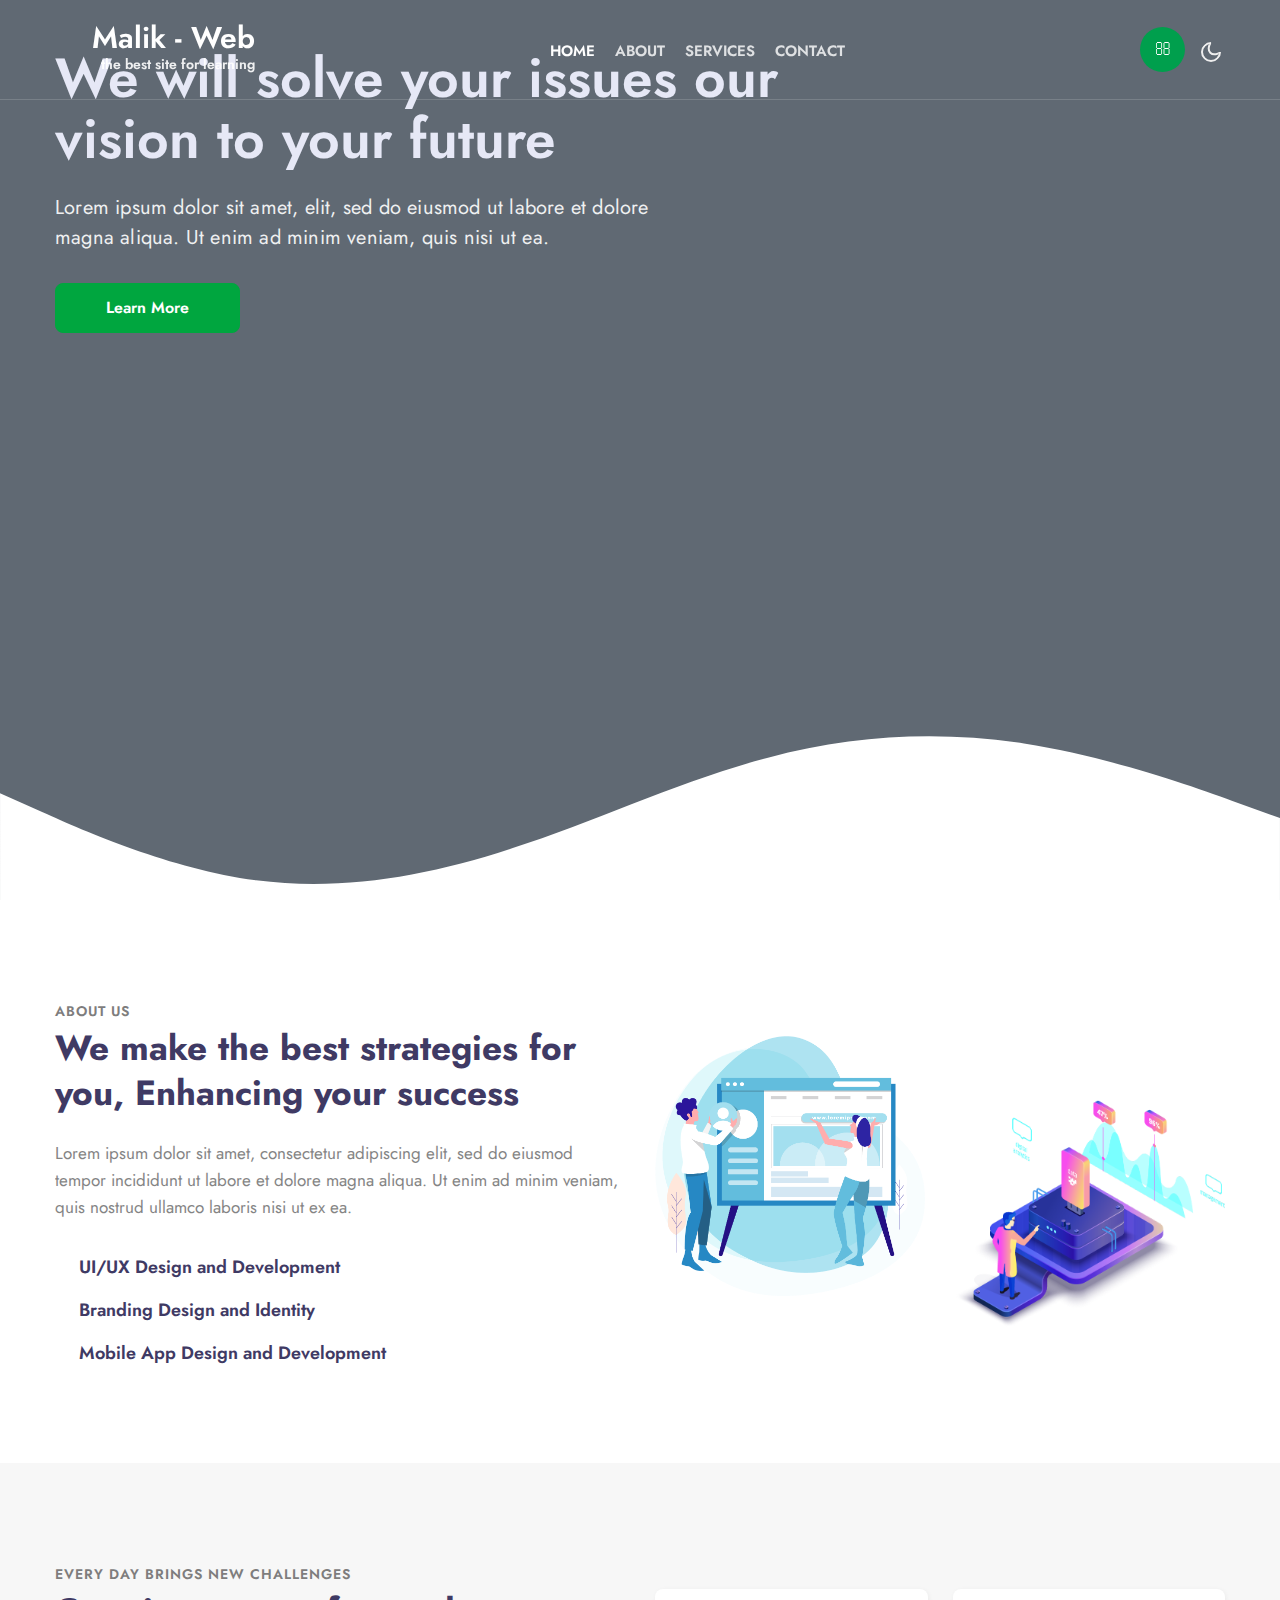
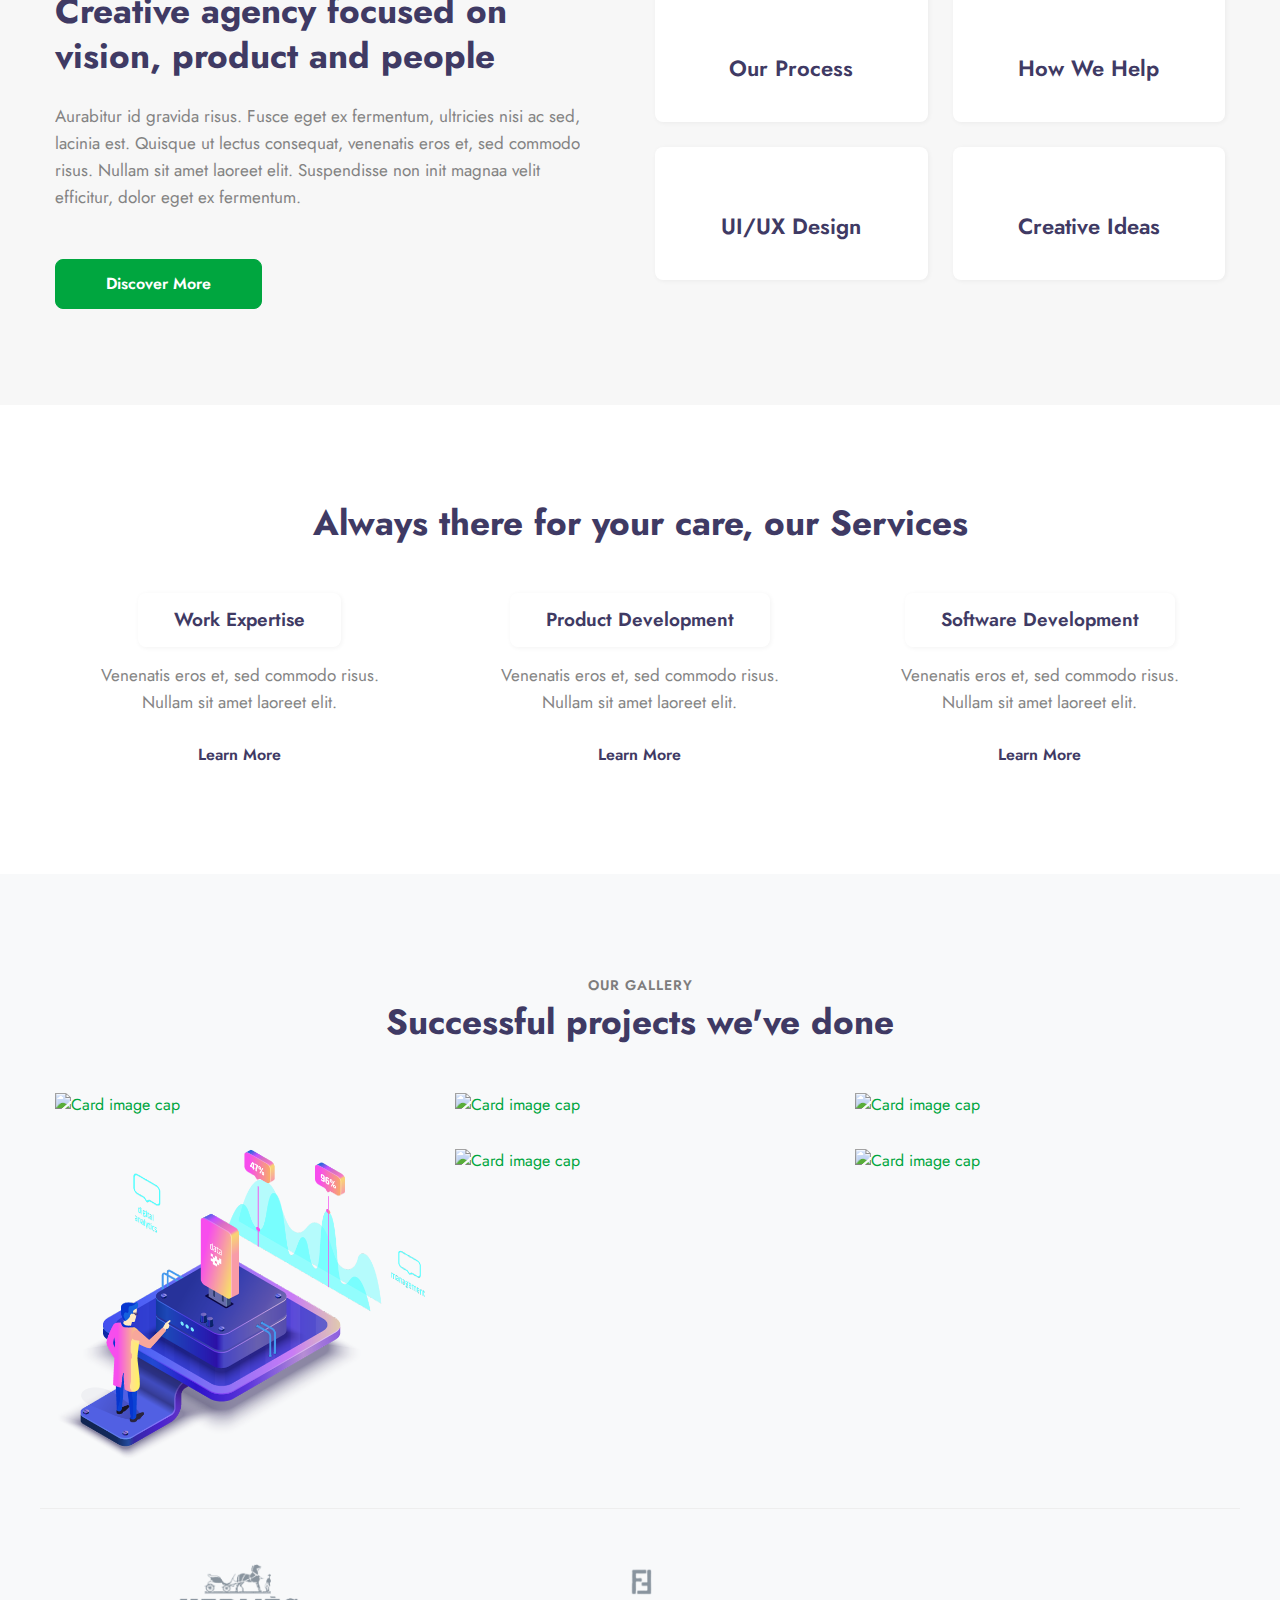
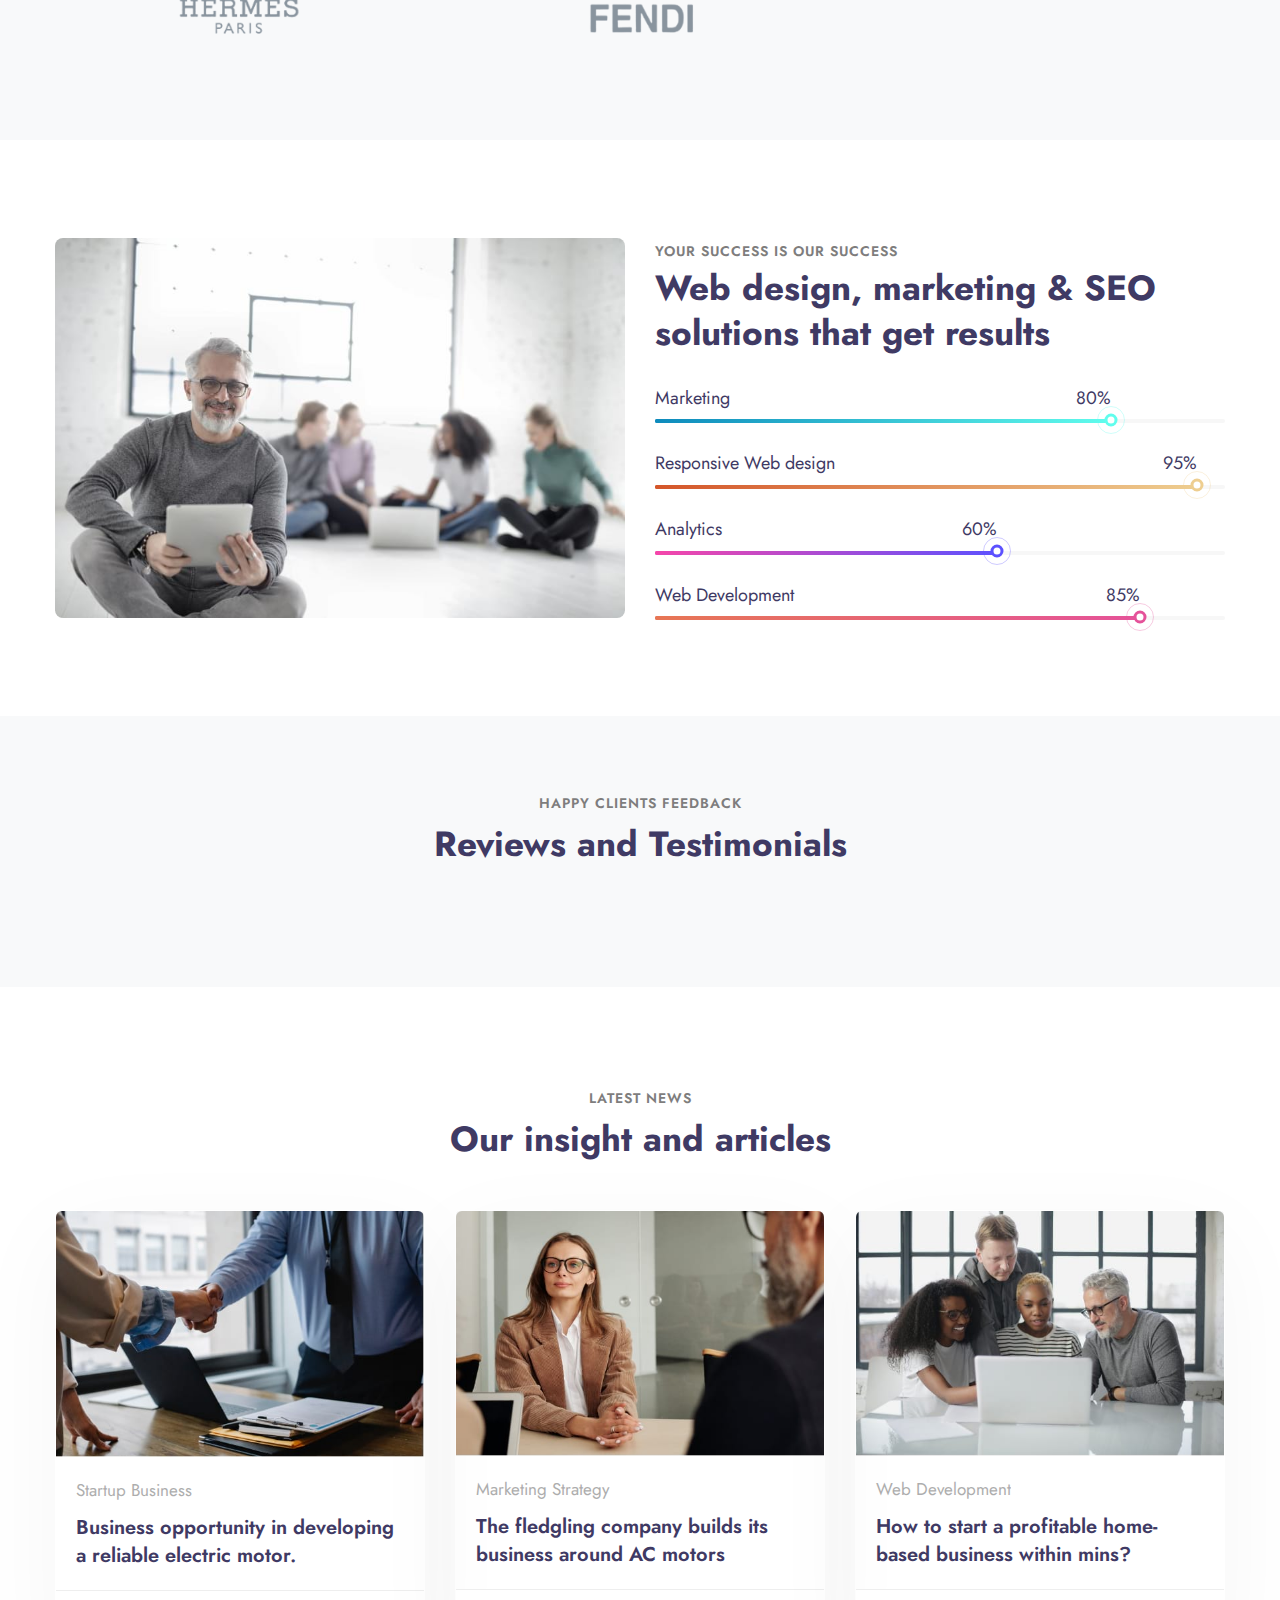
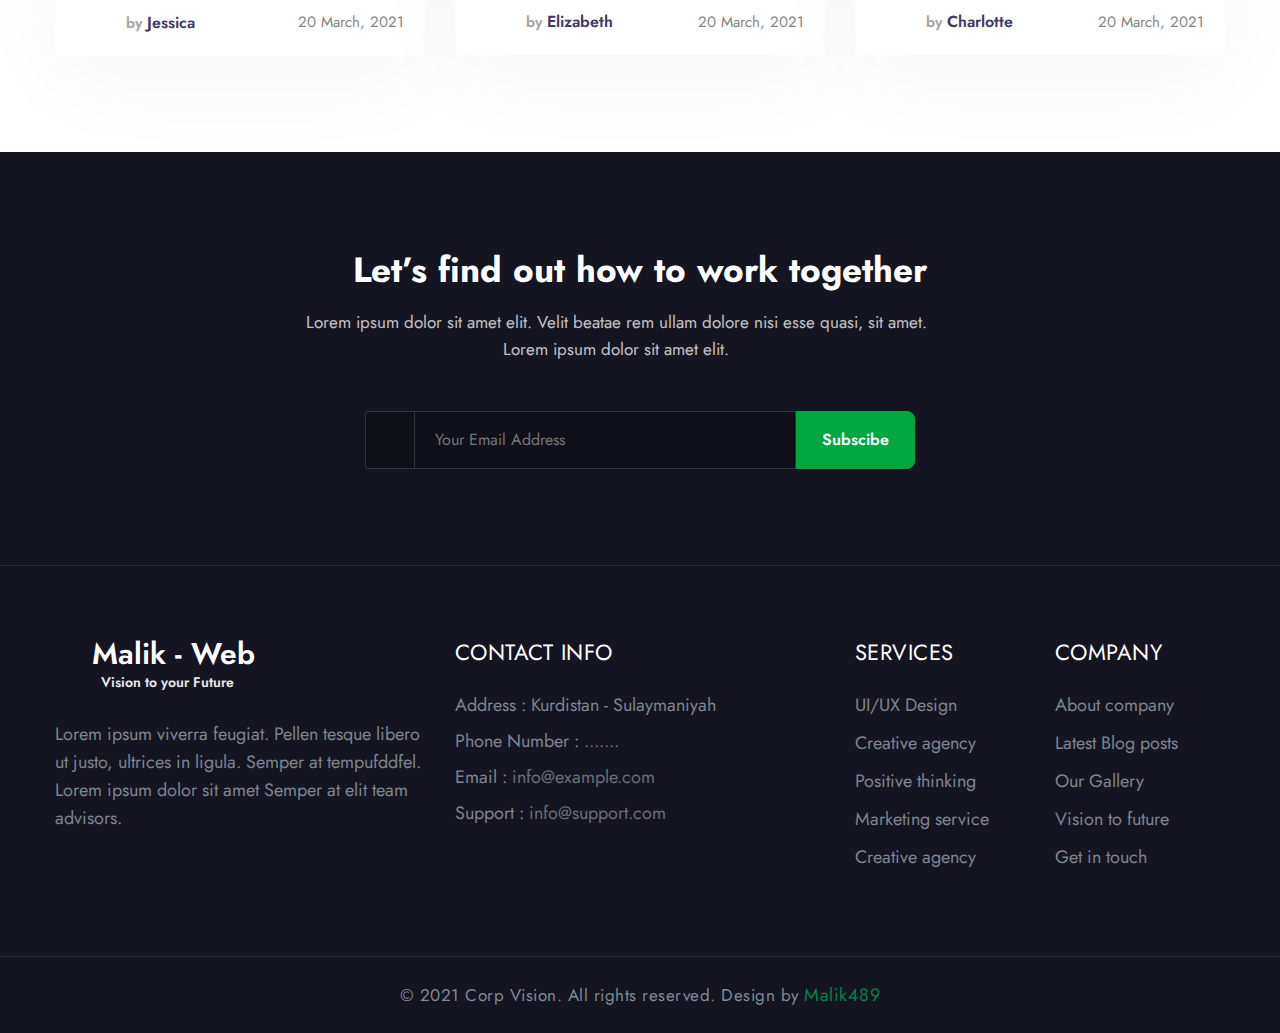
==== commit f9fa40c4: "Fix Links" ====
--- a/index.html
+++ b/index.html
@@ -11,7 +11,7 @@
     <link href="//fonts.googleapis.com/css2?family=Jost:wght@300;400;600&display=swap" rel="stylesheet">
     
     <!-- Template CSS -->
-    <link rel="stylesheet" href="assets/css/style-starter.css">
+    <link rel="stylesheet" href="./style-starter.css">
     
   </head>
   <body>
@@ -188,11 +188,11 @@
                 <div class="HomeAboutImages col-lg-6 mt-lg-0 mt-md-5 mt-4">
                     <div class="row position-relative">
                         <div class="col-6">    
-                        <img src="assets/images/a.jpg" alt="" class="radius-image img-fluid">
+                        <img src="./a.jpg" alt="" class="radius-image img-fluid">
                         </div>
                         <div class="col-6 mt-4">    
-                            <img src="assets/images/c1.jpg" alt="" class="radius-image img-fluid mb-md-3 mb-2">
-                            <img src="assets/images/c4.jpg" alt="" class="radius-image img-fluid mt-md-3">
+                            <img src="./c1.jpg" alt="" class="radius-image img-fluid mb-md-3 mb-2">
+                            <img src="./c4.jpg" alt="" class="radius-image img-fluid mt-md-3">
                         </div>
                     </div>
                 </div>
@@ -219,25 +219,25 @@
                 <div class="call-grids-w3 d-grid">
                     <div class="grids-1 box-wrap">
                         <div class="icon">
-                            <img src="assets/images/icon1.png" alt="" class="img-fluid">
+                            <img src="./icon1.png" alt="" class="img-fluid">
                         </div>
                         <h4><a href="about.html" class="title-head">Our Process</a></h4>
                     </div>
                     <div class="grids-1 box-wrap">
                         <div class="icon">
-                            <img src="assets/images/icon2.png" alt="" class="img-fluid">
+                            <img src="./icon2.png" alt="" class="img-fluid">
                         </div>
                         <h4><a href="about.html" class="title-head">How We Help</a></h4>
                     </div>
                     <div class="grids-1 box-wrap">
                         <div class="icon">
-                            <img src="assets/images/icon3.png" alt="" class="img-fluid">
+                            <img src="./icon3.png" alt="" class="img-fluid">
                         </div>
                         <h4><a href="about.html" class="title-head">UI/UX Design</a></h4>
                     </div>
                     <div class="grids-1 box-wrap">
                         <div class="icon">
-                            <img src="assets/images/icon4.png" alt="" class="img-fluid">
+                            <img src="./icon4.png" alt="" class="img-fluid">
                         </div>
                         <h4><a href="about.html" class="title-head">Creative Ideas</a></h4>
                     </div>
@@ -255,7 +255,7 @@
             <div class="row mt-lg-5 mt-4 text-center">
                 <div class="col-lg-4 col-md-6">
                     <div class="grids5-info">
-                        <a href="#service" class="d-block zoom"><img src="assets/images/s1.jpg" alt=""
+                        <a href="#service" class="d-block zoom"><img src="./s1.jpg" alt=""
                                 class="img-fluid service-image" /></a>
                         <div class="blog-info">
                             <a href="#service" class="title">Work Expertise</a>
@@ -267,7 +267,7 @@
                 </div>
                 <div class="col-lg-4 col-md-6 mt-md-0 mt-5">
                     <div class="grids5-info">
-                        <a href="#service" class="d-block zoom"><img src="assets/images/s2.jpg" alt=""
+                        <a href="#service" class="d-block zoom"><img src="./s2.jpg" alt=""
                                 class="img-fluid service-image" /></a>
                         <div class="blog-info">
                             <a href="#service" class="title">Product Development</a>
@@ -279,7 +279,7 @@
                 </div>
                 <div class="col-lg-4 col-md-6 mt-lg-0 mt-5">
                     <div class="grids5-info">
-                        <a href="#service" class="d-block zoom"><img src="assets/images/s3.jpg" alt=""
+                        <a href="#service" class="d-block zoom"><img src="./s3.jpg" alt=""
                                 class="img-fluid service-image" /></a>
                         <div class="blog-info">
                             <a href="#service" class="title">Software Development</a>
@@ -302,8 +302,8 @@
         </div>
         <div class="row">
             <div class="col-lg-4 col-md-6 item">
-                <a href="assets/images/c1.jpg" data-lightbox="example-set" data-title="Project 1" class="zoom d-block">
-                    <img class="card-img-bottom d-block" src="assets/images/c1.jpg"
+                <a href="./c1.jpg" data-lightbox="example-set" data-title="Project 1" class="zoom d-block">
+                    <img class="card-img-bottom d-block" src="./c1.jpg"
                         alt="Card image cap">
                     <span class="overlay__hover"></span>
                     <span class="hover-content">
@@ -313,8 +313,8 @@
                 </a>
             </div>
             <div class="col-lg-4 col-md-6 item mt-md-0 mt-4">
-                <a href="assets/images/c2.jpg" data-lightbox="example-set" data-title="Project 2" class="zoom d-block">
-                    <img class="card-img-bottom d-block" src="assets/images/c2.jpg"
+                <a href="./c2.jpg" data-lightbox="example-set" data-title="Project 2" class="zoom d-block">
+                    <img class="card-img-bottom d-block" src="./c2.jpg"
                         alt="Card image cap">
                     <span class="overlay__hover"></span>
                     <span class="hover-content">
@@ -325,8 +325,8 @@
             </div>
 
             <div class="col-lg-4 col-md-6 item mt-lg-0 mt-4">
-                <a href="assets/images/c3.jpg" data-lightbox="example-set" data-title="Project 3" class="zoom d-block">
-                    <img class="card-img-bottom d-block" src="assets/images/c3.jpg"
+                <a href="./c3.jpg" data-lightbox="example-set" data-title="Project 3" class="zoom d-block">
+                    <img class="card-img-bottom d-block" src="./c3.jpg"
                         alt="Card image cap">
                     <span class="overlay__hover"></span>
                     <span class="hover-content">
@@ -337,8 +337,8 @@
             </div>
 
             <div class="col-lg-4 col-md-6 item mt-4 pt-lg-2">
-                <a href="assets/images/c4.jpg" data-lightbox="example-set" data-title="Project 4" class="zoom d-block">
-                    <img class="card-img-bottom d-block" src="assets/images/c4.jpg"
+                <a href="./c4.jpg" data-lightbox="example-set" data-title="Project 4" class="zoom d-block">
+                    <img class="card-img-bottom d-block" src="./c4.jpg"
                         alt="Card image cap">
                     <span class="overlay__hover"></span>
                     <span class="hover-content">
@@ -349,8 +349,8 @@
             </div>
 
             <div class="col-lg-4 col-md-6 item mt-4 pt-lg-2">
-                <a href="assets/images/c5.jpg" data-lightbox="example-set" data-title="Project 5" class="zoom d-block">
-                    <img class="card-img-bottom d-block" src="assets/images/c5.jpg"
+                <a href="./c5.jpg" data-lightbox="example-set" data-title="Project 5" class="zoom d-block">
+                    <img class="card-img-bottom d-block" src="./c5.jpg"
                         alt="Card image cap">
                     <span class="overlay__hover"></span>
                     <span class="hover-content">
@@ -361,8 +361,8 @@
             </div>
 
             <div class="col-lg-4 col-md-6 item mt-4 pt-lg-2">
-                <a href="assets/images/c6.jpg" data-lightbox="example-set" data-title="Project 6" class="zoom d-block">
-                    <img class="card-img-bottom d-block" src="assets/images/c6.jpg"
+                <a href="./c6.jpg" data-lightbox="example-set" data-title="Project 6" class="zoom d-block">
+                    <img class="card-img-bottom d-block" src="./c6.jpg"
                         alt="Card image cap">
                     <span class="overlay__hover"></span>
                     <span class="hover-content">
@@ -378,19 +378,19 @@
         <!-- Company logos -->
         <div class="row company-logos pt-5 mt-5 justify-content-center">
             <div class="col-lg-2 col-md-3 col-4">
-                <img src="assets/images/brand1.png" alt="" class="img-fluid">
+                <img src="./brand1.png" alt="" class="img-fluid">
             </div>
             <div class="col-lg-2 col-md-3 col-4">
-                <img src="assets/images/brand6.png" alt="" class="img-fluid">
+                <img src="./brand6.png" alt="" class="img-fluid">
             </div>
             <div class="col-lg-2 col-md-3 col-4">
-                <img src="assets/images/brand3.png" alt="" class="img-fluid">
+                <img src="./brand3.png" alt="" class="img-fluid">
             </div>
             <div class="col-lg-2 col-md-3 col-4 mt-md-0 mt-4">
-                <img src="assets/images/brand4.png" alt="" class="img-fluid">
+                <img src="./brand4.png" alt="" class="img-fluid">
             </div>
             <div class="col-lg-2 col-md-3 col-4 mt-lg-0 mt-4">
-                <img src="assets/images/brand5.png" alt="" class="img-fluid">
+                <img src="./brand5.png" alt="" class="img-fluid">
             </div>
         </div>
         <!-- //Company logos -->
@@ -404,7 +404,7 @@
         <div class="container py-lg-5 py-md-4 py-2">
             <div class="row align-items-center">
                 <div class="col-lg-6">
-                    <img src="assets/images/about.jpg" alt="" class="radius-image img-fluid">
+                    <img src="./about.jpg" alt="" class="radius-image img-fluid">
                 </div>
                 <div class="col-lg-6 mt-lg-0 mt-md-5 mt-4">
                     <span class="title-small">Your success is our success</span>
@@ -465,7 +465,7 @@
                                         adipisicing elit. Esse architecto est ea sunt eligendi cum?</q>
                                 </blockquote>
                                 <div class="testi-des">
-                                    <div class="test-img"><img src="assets/images/team1.jpg" class="img-fluid"
+                                    <div class="test-img"><img src="./team1.jpg" class="img-fluid"
                                             alt="client-img">
                                     </div>
                                     <div class="peopl align-self">
@@ -486,7 +486,7 @@
                                         Dolores molestias adipisci dolo amet!.</q>
                                 </blockquote>
                                 <div class="testi-des">
-                                    <div class="test-img"><img src="assets/images/team2.jpg" class="img-fluid"
+                                    <div class="test-img"><img src="./team2.jpg" class="img-fluid"
                                             alt="client-img">
                                     </div>
                                     <div class="peopl align-self">
@@ -507,7 +507,7 @@
                                         Dolores molestias adipisci dolo amet!.</q>
                                 </blockquote>
                                 <div class="testi-des">
-                                    <div class="test-img"><img src="assets/images/team3.jpg" class="img-fluid"
+                                    <div class="test-img"><img src="./team3.jpg" class="img-fluid"
                                             alt="client-img">
                                     </div>
                                     <div class="peopl align-self">
@@ -528,7 +528,7 @@
                                         Dolores molestias adipisci dolo amet!.</q>
                                 </blockquote>
                                 <div class="testi-des">
-                                    <div class="test-img"><img src="assets/images/team4.jpg" class="img-fluid"
+                                    <div class="test-img"><img src="./team4.jpg" class="img-fluid"
                                             alt="client-img">
                                     </div>
                                     <div class="peopl align-self">
@@ -557,7 +557,7 @@
                     <div class="card">
                         <div class="card-header p-0 position-relative">
                             <a href="#blog-single" class="zoom d-block">
-                                <img class="card-img-bottom d-block" src="assets/images/blog1.jpg"
+                                <img class="card-img-bottom d-block" src="./blog1.jpg"
                                     alt="Card image cap">
                             </a>
                         </div>
@@ -570,7 +570,7 @@
                         <div class="card-footer">
                             <div class="author align-items-center">
                                 <a href="#author" class="post-author"> 
-                                    <img src="assets/images/team1.jpg" alt="" class="img-fluid rounded-circle">
+                                    <img src="./team1.jpg" alt="" class="img-fluid rounded-circle">
                                 </a>
                                 <ul class="blog-meta">
                                     <li>
@@ -589,7 +589,7 @@
                     <div class="card">
                         <div class="card-header p-0 position-relative">
                             <a href="#blog-single" class="zoom d-block">
-                                <img class="card-img-bottom d-block" src="assets/images/blog2.jpg"
+                                <img class="card-img-bottom d-block" src="./blog2.jpg"
                                     alt="Card image cap">
                             </a>
                         </div>
@@ -602,7 +602,7 @@
                         <div class="card-footer">
                             <div class="author align-items-center">
                                 <a href="#author" class="post-author"> 
-                                    <img src="assets/images/team2.jpg" alt="" class="img-fluid rounded-circle">
+                                    <img src="./team2.jpg" alt="" class="img-fluid rounded-circle">
                                 </a>
                                  <ul class="blog-meta">
                                     <li>
@@ -621,7 +621,7 @@
                     <div class="card">
                         <div class="card-header p-0 position-relative">
                             <a href="#blog-single" class="zoom d-block">
-                                <img class="card-img-bottom d-block" src="assets/images/blog3.jpg"
+                                <img class="card-img-bottom d-block" src="./blog3.jpg"
                                     alt="Card image cap">
                             </a>
                         </div>
@@ -634,7 +634,7 @@
                         <div class="card-footer">
                             <div class="author align-items-center">
                                 <a href="#author" class="post-author"> 
-                                    <img src="assets/images/team3.jpg" alt="" class="img-fluid rounded-circle">
+                                    <img src="./team3.jpg" alt="" class="img-fluid rounded-circle">
                                 </a>
                                 <ul class="blog-meta">
                                     <li>
@@ -903,4 +903,4 @@
   
   </body>
   
-  </html>+  </html>
--- a/style-starter.css
+++ b/style-starter.css
@@ -0,0 +1,15274 @@
+:root {
+  --blue: #007bff;
+  --indigo: #6610f2;
+  --purple: #6f42c1;
+  --pink: #e83e8c;
+  --red: #dc3545;
+  --orange: #fd7e14;
+  --yellow: #ffc107;
+  --green: #28a745;
+  --teal: #20c997;
+  --cyan: #17a2b8;
+  --white: #fff;
+  --gray: #6c757d;
+  --gray-dark: #343a40;
+  --primary: #00a63f;
+  --secondary: #213364;
+  --success: #28a745;
+  --info: #17a2b8;
+  --warning: #ffc107;
+  --danger: #dc3545;
+  --light: #f8f9fa;
+  --dark: #343a40;
+  --breakpoint-xs: 0;
+  --breakpoint-sm: 576px;
+  --breakpoint-md: 768px;
+  --breakpoint-lg: 992px;
+  --breakpoint-xl: 1200px;
+  --font-family-sans-serif: -apple-system, BlinkMacSystemFont, "Segoe UI", Roboto, "Helvetica Neue", Arial, "Noto Sans", sans-serif, "Apple Color Emoji", "Segoe UI Emoji", "Segoe UI Symbol", "Noto Color Emoji";
+  --font-family-monospace: SFMono-Regular, Menlo, Monaco, Consolas, "Liberation Mono", "Courier New", monospace; }
+
+*,
+*::before,
+*::after {
+  box-sizing: border-box; }
+
+html {
+  font-family: sans-serif;
+  line-height: 1.15;
+  -webkit-text-size-adjust: 100%;
+  -webkit-tap-highlight-color: rgba(0, 0, 0, 0); }
+
+article, aside, figcaption, figure, footer, header, hgroup, main, nav, section {
+  display: block; }
+
+body {
+  margin: 0;
+  font-family: -apple-system, BlinkMacSystemFont, "Segoe UI", Roboto, "Helvetica Neue", Arial, "Noto Sans", sans-serif, "Apple Color Emoji", "Segoe UI Emoji", "Segoe UI Symbol", "Noto Color Emoji";
+  font-size: 1rem;
+  font-weight: 400;
+  line-height: 1.5;
+  color: #212529;
+  text-align: left;
+  background-color: #fff; }
+
+[tabindex="-1"]:focus:not(:focus-visible) {
+  outline: 0 !important; }
+
+hr {
+  box-sizing: content-box;
+  height: 0;
+  overflow: visible; }
+
+h1, h2, h3, h4, h5, h6 {
+  margin-top: 0;
+  margin-bottom: 0.5rem; }
+
+p {
+  margin-top: 0;
+  margin-bottom: 1rem; }
+
+abbr[title],
+abbr[data-original-title] {
+  text-decoration: underline;
+  -webkit-text-decoration: underline dotted;
+          text-decoration: underline dotted;
+  cursor: help;
+  border-bottom: 0;
+  -webkit-text-decoration-skip-ink: none;
+          text-decoration-skip-ink: none; }
+
+address {
+  margin-bottom: 1rem;
+  font-style: normal;
+  line-height: inherit; }
+
+ol,
+ul,
+dl {
+  margin-top: 0;
+  margin-bottom: 1rem; }
+
+ol ol,
+ul ul,
+ol ul,
+ul ol {
+  margin-bottom: 0; }
+
+dt {
+  font-weight: 700; }
+
+dd {
+  margin-bottom: .5rem;
+  margin-left: 0; }
+
+blockquote {
+  margin: 0 0 1rem; }
+
+b,
+strong {
+  font-weight: bolder; }
+
+small {
+  font-size: 80%; }
+
+sub,
+sup {
+  position: relative;
+  font-size: 75%;
+  line-height: 0;
+  vertical-align: baseline; }
+
+sub {
+  bottom: -.25em; }
+
+sup {
+  top: -.5em; }
+
+a {
+  color: #00a63f;
+  text-decoration: none;
+  background-color: transparent; }
+  a:hover {
+    color: #005a22;
+    text-decoration: underline; }
+
+a:not([href]) {
+  color: inherit;
+  text-decoration: none; }
+  a:not([href]):hover {
+    color: inherit;
+    text-decoration: none; }
+
+pre,
+code,
+kbd,
+samp {
+  font-family: SFMono-Regular, Menlo, Monaco, Consolas, "Liberation Mono", "Courier New", monospace;
+  font-size: 1em; }
+
+pre {
+  margin-top: 0;
+  margin-bottom: 1rem;
+  overflow: auto; }
+
+figure {
+  margin: 0 0 1rem; }
+
+img {
+  vertical-align: middle;
+  border-style: none; }
+
+svg {
+  overflow: hidden;
+  vertical-align: middle; }
+
+table {
+  border-collapse: collapse; }
+
+caption {
+  padding-top: 0.75rem;
+  padding-bottom: 0.75rem;
+  color: #6c757d;
+  text-align: left;
+  caption-side: bottom; }
+
+th {
+  text-align: inherit; }
+
+label {
+  display: inline-block;
+  margin-bottom: 0.5rem; }
+
+button {
+  border-radius: 0; }
+
+button:focus {
+  outline: 1px dotted;
+  outline: 5px auto -webkit-focus-ring-color; }
+
+input,
+button,
+select,
+optgroup,
+textarea {
+  margin: 0;
+  font-family: inherit;
+  font-size: inherit;
+  line-height: inherit; }
+
+button,
+input {
+  overflow: visible; }
+
+button,
+select {
+  text-transform: none; }
+
+select {
+  word-wrap: normal; }
+
+button,
+[type="button"],
+[type="reset"],
+[type="submit"] {
+  -webkit-appearance: button; }
+
+button:not(:disabled),
+[type="button"]:not(:disabled),
+[type="reset"]:not(:disabled),
+[type="submit"]:not(:disabled) {
+  cursor: pointer; }
+
+button::-moz-focus-inner,
+[type="button"]::-moz-focus-inner,
+[type="reset"]::-moz-focus-inner,
+[type="submit"]::-moz-focus-inner {
+  padding: 0;
+  border-style: none; }
+
+input[type="radio"],
+input[type="checkbox"] {
+  box-sizing: border-box;
+  padding: 0; }
+
+input[type="date"],
+input[type="time"],
+input[type="datetime-local"],
+input[type="month"] {
+  -webkit-appearance: listbox; }
+
+textarea {
+  overflow: auto;
+  resize: vertical; }
+
+fieldset {
+  min-width: 0;
+  padding: 0;
+  margin: 0;
+  border: 0; }
+
+legend {
+  display: block;
+  width: 100%;
+  max-width: 100%;
+  padding: 0;
+  margin-bottom: .5rem;
+  font-size: 1.5rem;
+  line-height: inherit;
+  color: inherit;
+  white-space: normal; }
+  @media (max-width: 1200px) {
+    legend {
+      font-size: calc(1.275rem + 0.3vw) ; } }
+
+progress {
+  vertical-align: baseline; }
+
+[type="number"]::-webkit-inner-spin-button,
+[type="number"]::-webkit-outer-spin-button {
+  height: auto; }
+
+[type="search"] {
+  outline-offset: -2px;
+  -webkit-appearance: none; }
+
+[type="search"]::-webkit-search-decoration {
+  -webkit-appearance: none; }
+
+::-webkit-file-upload-button {
+  font: inherit;
+  -webkit-appearance: button; }
+
+output {
+  display: inline-block; }
+
+summary {
+  display: list-item;
+  cursor: pointer; }
+
+template {
+  display: none; }
+
+[hidden] {
+  display: none !important; }
+
+h1, h2, h3, h4, h5, h6,
+.h1, .h2, .h3, .h4, .h5, .h6 {
+  margin-bottom: 0.5rem;
+  font-weight: 500;
+  line-height: 1.2; }
+
+h1, .h1 {
+  font-size: 2.5rem; }
+  @media (max-width: 1200px) {
+    h1, .h1 {
+      font-size: calc(1.375rem + 1.5vw) ; } }
+
+h2, .h2 {
+  font-size: 2rem; }
+  @media (max-width: 1200px) {
+    h2, .h2 {
+      font-size: calc(1.325rem + 0.9vw) ; } }
+
+h3, .h3 {
+  font-size: 1.75rem; }
+  @media (max-width: 1200px) {
+    h3, .h3 {
+      font-size: calc(1.3rem + 0.6vw) ; } }
+
+h4, .h4 {
+  font-size: 1.5rem; }
+  @media (max-width: 1200px) {
+    h4, .h4 {
+      font-size: calc(1.275rem + 0.3vw) ; } }
+
+h5, .h5 {
+  font-size: 1.25rem; }
+
+h6, .h6 {
+  font-size: 1rem; }
+
+.lead {
+  font-size: 1.25rem;
+  font-weight: 300; }
+
+.display-1 {
+  font-size: 6rem;
+  font-weight: 300;
+  line-height: 1.2; }
+  @media (max-width: 1200px) {
+    .display-1 {
+      font-size: calc(1.725rem + 5.7vw) ; } }
+
+.display-2 {
+  font-size: 5.5rem;
+  font-weight: 300;
+  line-height: 1.2; }
+  @media (max-width: 1200px) {
+    .display-2 {
+      font-size: calc(1.675rem + 5.1vw) ; } }
+
+.display-3 {
+  font-size: 4.5rem;
+  font-weight: 300;
+  line-height: 1.2; }
+  @media (max-width: 1200px) {
+    .display-3 {
+      font-size: calc(1.575rem + 3.9vw) ; } }
+
+.display-4 {
+  font-size: 3.5rem;
+  font-weight: 300;
+  line-height: 1.2; }
+  @media (max-width: 1200px) {
+    .display-4 {
+      font-size: calc(1.475rem + 2.7vw) ; } }
+
+hr {
+  margin-top: 1rem;
+  margin-bottom: 1rem;
+  border: 0;
+  border-top: 1px solid rgba(0, 0, 0, 0.1); }
+
+small,
+.small {
+  font-size: 80%;
+  font-weight: 400; }
+
+mark,
+.mark {
+  padding: 0.2em;
+  background-color: #fcf8e3; }
+
+.list-unstyled {
+  padding-left: 0;
+  list-style: none; }
+
+.list-inline {
+  padding-left: 0;
+  list-style: none; }
+
+.list-inline-item {
+  display: inline-block; }
+  .list-inline-item:not(:last-child) {
+    margin-right: 0.5rem; }
+
+.initialism {
+  font-size: 90%;
+  text-transform: uppercase; }
+
+.blockquote {
+  margin-bottom: 1rem;
+  font-size: 1.25rem; }
+
+.blockquote-footer {
+  display: block;
+  font-size: 80%;
+  color: #6c757d; }
+  .blockquote-footer::before {
+    content: "\2014\00A0"; }
+
+.img-fluid {
+  max-width: 100%;
+  height: auto; }
+
+.img-thumbnail {
+  padding: 0.25rem;
+  background-color: #fff;
+  border: 1px solid #dee2e6;
+  border-radius: 0.25rem;
+  max-width: 100%;
+  height: auto; }
+
+.figure {
+  display: inline-block; }
+
+.figure-img {
+  margin-bottom: 0.5rem;
+  line-height: 1; }
+
+.figure-caption {
+  font-size: 90%;
+  color: #6c757d; }
+
+code {
+  font-size: 87.5%;
+  color: #e83e8c;
+  word-wrap: break-word; }
+  a > code {
+    color: inherit; }
+
+kbd {
+  padding: 0.2rem 0.4rem;
+  font-size: 87.5%;
+  color: #fff;
+  background-color: #212529;
+  border-radius: 0.2rem; }
+  kbd kbd {
+    padding: 0;
+    font-size: 100%;
+    font-weight: 700; }
+
+pre {
+  display: block;
+  font-size: 87.5%;
+  color: #212529; }
+  pre code {
+    font-size: inherit;
+    color: inherit;
+    word-break: normal; }
+
+.pre-scrollable {
+  max-height: 340px;
+  overflow-y: scroll; }
+
+.container {
+  width: 100%;
+  padding-right: 15px;
+  padding-left: 15px;
+  margin-right: auto;
+  margin-left: auto; }
+  @media (min-width: 576px) {
+    .container {
+      max-width: 540px; } }
+  @media (min-width: 768px) {
+    .container {
+      max-width: 720px; } }
+  @media (min-width: 992px) {
+    .container {
+      max-width: 960px; } }
+  @media (min-width: 1200px) {
+    .container {
+      max-width: 1140px; } }
+
+.container-fluid, .container-sm, .container-md, .container-lg, .container-xl {
+  width: 100%;
+  padding-right: 15px;
+  padding-left: 15px;
+  margin-right: auto;
+  margin-left: auto; }
+
+@media (min-width: 576px) {
+  .container, .container-sm {
+    max-width: 540px; } }
+
+@media (min-width: 768px) {
+  .container, .container-sm, .container-md {
+    max-width: 720px; } }
+
+@media (min-width: 992px) {
+  .container, .container-sm, .container-md, .container-lg {
+    max-width: 960px; } }
+
+@media (min-width: 1200px) {
+  .container, .container-sm, .container-md, .container-lg, .container-xl {
+    max-width: 1140px; } }
+
+.row {
+  display: flex;
+  flex-wrap: wrap;
+  margin-right: -15px;
+  margin-left: -15px; }
+
+.no-gutters {
+  margin-right: 0;
+  margin-left: 0; }
+  .no-gutters > .col,
+  .no-gutters > [class*="col-"] {
+    padding-right: 0;
+    padding-left: 0; }
+
+.col-1, .col-2, .col-3, .col-4, .col-5, .col-6, .col-7, .col-8, .col-9, .col-10, .col-11, .col-12, .col,
+.col-auto, .col-sm-1, .col-sm-2, .col-sm-3, .col-sm-4, .col-sm-5, .col-sm-6, .col-sm-7, .col-sm-8, .col-sm-9, .col-sm-10, .col-sm-11, .col-sm-12, .col-sm,
+.col-sm-auto, .col-md-1, .col-md-2, .col-md-3, .col-md-4, .col-md-5, .col-md-6, .col-md-7, .col-md-8, .col-md-9, .col-md-10, .col-md-11, .col-md-12, .col-md,
+.col-md-auto, .col-lg-1, .col-lg-2, .col-lg-3, .col-lg-4, .col-lg-5, .col-lg-6, .col-lg-7, .col-lg-8, .col-lg-9, .col-lg-10, .col-lg-11, .col-lg-12, .col-lg,
+.col-lg-auto, .col-xl-1, .col-xl-2, .col-xl-3, .col-xl-4, .col-xl-5, .col-xl-6, .col-xl-7, .col-xl-8, .col-xl-9, .col-xl-10, .col-xl-11, .col-xl-12, .col-xl,
+.col-xl-auto {
+  position: relative;
+  width: 100%;
+  padding-right: 15px;
+  padding-left: 15px; }
+
+.col {
+  flex-basis: 0;
+  flex-grow: 1;
+  max-width: 100%; }
+
+.row-cols-1 > * {
+  flex: 0 0 100%;
+  max-width: 100%; }
+
+.row-cols-2 > * {
+  flex: 0 0 50%;
+  max-width: 50%; }
+
+.row-cols-3 > * {
+  flex: 0 0 33.33333%;
+  max-width: 33.33333%; }
+
+.row-cols-4 > * {
+  flex: 0 0 25%;
+  max-width: 25%; }
+
+.row-cols-5 > * {
+  flex: 0 0 20%;
+  max-width: 20%; }
+
+.row-cols-6 > * {
+  flex: 0 0 16.66667%;
+  max-width: 16.66667%; }
+
+.col-auto {
+  flex: 0 0 auto;
+  width: auto;
+  max-width: 100%; }
+
+.col-1 {
+  flex: 0 0 8.33333%;
+  max-width: 8.33333%; }
+
+.col-2 {
+  flex: 0 0 16.66667%;
+  max-width: 16.66667%; }
+
+.col-3 {
+  flex: 0 0 25%;
+  max-width: 25%; }
+
+.col-4 {
+  flex: 0 0 33.33333%;
+  max-width: 33.33333%; }
+
+.col-5 {
+  flex: 0 0 41.66667%;
+  max-width: 41.66667%; }
+
+.col-6 {
+  flex: 0 0 50%;
+  max-width: 50%; }
+
+.col-7 {
+  flex: 0 0 58.33333%;
+  max-width: 58.33333%; }
+
+.col-8 {
+  flex: 0 0 66.66667%;
+  max-width: 66.66667%; }
+
+.col-9 {
+  flex: 0 0 75%;
+  max-width: 75%; }
+
+.col-10 {
+  flex: 0 0 83.33333%;
+  max-width: 83.33333%; }
+
+.col-11 {
+  flex: 0 0 91.66667%;
+  max-width: 91.66667%; }
+
+.col-12 {
+  flex: 0 0 100%;
+  max-width: 100%; }
+
+.order-first {
+  order: -1; }
+
+.order-last {
+  order: 13; }
+
+.order-0 {
+  order: 0; }
+
+.order-1 {
+  order: 1; }
+
+.order-2 {
+  order: 2; }
+
+.order-3 {
+  order: 3; }
+
+.order-4 {
+  order: 4; }
+
+.order-5 {
+  order: 5; }
+
+.order-6 {
+  order: 6; }
+
+.order-7 {
+  order: 7; }
+
+.order-8 {
+  order: 8; }
+
+.order-9 {
+  order: 9; }
+
+.order-10 {
+  order: 10; }
+
+.order-11 {
+  order: 11; }
+
+.order-12 {
+  order: 12; }
+
+.offset-1 {
+  margin-left: 8.33333%; }
+
+.offset-2 {
+  margin-left: 16.66667%; }
+
+.offset-3 {
+  margin-left: 25%; }
+
+.offset-4 {
+  margin-left: 33.33333%; }
+
+.offset-5 {
+  margin-left: 41.66667%; }
+
+.offset-6 {
+  margin-left: 50%; }
+
+.offset-7 {
+  margin-left: 58.33333%; }
+
+.offset-8 {
+  margin-left: 66.66667%; }
+
+.offset-9 {
+  margin-left: 75%; }
+
+.offset-10 {
+  margin-left: 83.33333%; }
+
+.offset-11 {
+  margin-left: 91.66667%; }
+
+@media (min-width: 576px) {
+  .col-sm {
+    flex-basis: 0;
+    flex-grow: 1;
+    max-width: 100%; }
+  .row-cols-sm-1 > * {
+    flex: 0 0 100%;
+    max-width: 100%; }
+  .row-cols-sm-2 > * {
+    flex: 0 0 50%;
+    max-width: 50%; }
+  .row-cols-sm-3 > * {
+    flex: 0 0 33.33333%;
+    max-width: 33.33333%; }
+  .row-cols-sm-4 > * {
+    flex: 0 0 25%;
+    max-width: 25%; }
+  .row-cols-sm-5 > * {
+    flex: 0 0 20%;
+    max-width: 20%; }
+  .row-cols-sm-6 > * {
+    flex: 0 0 16.66667%;
+    max-width: 16.66667%; }
+  .col-sm-auto {
+    flex: 0 0 auto;
+    width: auto;
+    max-width: 100%; }
+  .col-sm-1 {
+    flex: 0 0 8.33333%;
+    max-width: 8.33333%; }
+  .col-sm-2 {
+    flex: 0 0 16.66667%;
+    max-width: 16.66667%; }
+  .col-sm-3 {
+    flex: 0 0 25%;
+    max-width: 25%; }
+  .col-sm-4 {
+    flex: 0 0 33.33333%;
+    max-width: 33.33333%; }
+  .col-sm-5 {
+    flex: 0 0 41.66667%;
+    max-width: 41.66667%; }
+  .col-sm-6 {
+    flex: 0 0 50%;
+    max-width: 50%; }
+  .col-sm-7 {
+    flex: 0 0 58.33333%;
+    max-width: 58.33333%; }
+  .col-sm-8 {
+    flex: 0 0 66.66667%;
+    max-width: 66.66667%; }
+  .col-sm-9 {
+    flex: 0 0 75%;
+    max-width: 75%; }
+  .col-sm-10 {
+    flex: 0 0 83.33333%;
+    max-width: 83.33333%; }
+  .col-sm-11 {
+    flex: 0 0 91.66667%;
+    max-width: 91.66667%; }
+  .col-sm-12 {
+    flex: 0 0 100%;
+    max-width: 100%; }
+  .order-sm-first {
+    order: -1; }
+  .order-sm-last {
+    order: 13; }
+  .order-sm-0 {
+    order: 0; }
+  .order-sm-1 {
+    order: 1; }
+  .order-sm-2 {
+    order: 2; }
+  .order-sm-3 {
+    order: 3; }
+  .order-sm-4 {
+    order: 4; }
+  .order-sm-5 {
+    order: 5; }
+  .order-sm-6 {
+    order: 6; }
+  .order-sm-7 {
+    order: 7; }
+  .order-sm-8 {
+    order: 8; }
+  .order-sm-9 {
+    order: 9; }
+  .order-sm-10 {
+    order: 10; }
+  .order-sm-11 {
+    order: 11; }
+  .order-sm-12 {
+    order: 12; }
+  .offset-sm-0 {
+    margin-left: 0; }
+  .offset-sm-1 {
+    margin-left: 8.33333%; }
+  .offset-sm-2 {
+    margin-left: 16.66667%; }
+  .offset-sm-3 {
+    margin-left: 25%; }
+  .offset-sm-4 {
+    margin-left: 33.33333%; }
+  .offset-sm-5 {
+    margin-left: 41.66667%; }
+  .offset-sm-6 {
+    margin-left: 50%; }
+  .offset-sm-7 {
+    margin-left: 58.33333%; }
+  .offset-sm-8 {
+    margin-left: 66.66667%; }
+  .offset-sm-9 {
+    margin-left: 75%; }
+  .offset-sm-10 {
+    margin-left: 83.33333%; }
+  .offset-sm-11 {
+    margin-left: 91.66667%; } }
+
+@media (min-width: 768px) {
+  .col-md {
+    flex-basis: 0;
+    flex-grow: 1;
+    max-width: 100%; }
+  .row-cols-md-1 > * {
+    flex: 0 0 100%;
+    max-width: 100%; }
+  .row-cols-md-2 > * {
+    flex: 0 0 50%;
+    max-width: 50%; }
+  .row-cols-md-3 > * {
+    flex: 0 0 33.33333%;
+    max-width: 33.33333%; }
+  .row-cols-md-4 > * {
+    flex: 0 0 25%;
+    max-width: 25%; }
+  .row-cols-md-5 > * {
+    flex: 0 0 20%;
+    max-width: 20%; }
+  .row-cols-md-6 > * {
+    flex: 0 0 16.66667%;
+    max-width: 16.66667%; }
+  .col-md-auto {
+    flex: 0 0 auto;
+    width: auto;
+    max-width: 100%; }
+  .col-md-1 {
+    flex: 0 0 8.33333%;
+    max-width: 8.33333%; }
+  .col-md-2 {
+    flex: 0 0 16.66667%;
+    max-width: 16.66667%; }
+  .col-md-3 {
+    flex: 0 0 25%;
+    max-width: 25%; }
+  .col-md-4 {
+    flex: 0 0 33.33333%;
+    max-width: 33.33333%; }
+  .col-md-5 {
+    flex: 0 0 41.66667%;
+    max-width: 41.66667%; }
+  .col-md-6 {
+    flex: 0 0 50%;
+    max-width: 50%; }
+  .col-md-7 {
+    flex: 0 0 58.33333%;
+    max-width: 58.33333%; }
+  .col-md-8 {
+    flex: 0 0 66.66667%;
+    max-width: 66.66667%; }
+  .col-md-9 {
+    flex: 0 0 75%;
+    max-width: 75%; }
+  .col-md-10 {
+    flex: 0 0 83.33333%;
+    max-width: 83.33333%; }
+  .col-md-11 {
+    flex: 0 0 91.66667%;
+    max-width: 91.66667%; }
+  .col-md-12 {
+    flex: 0 0 100%;
+    max-width: 100%; }
+  .order-md-first {
+    order: -1; }
+  .order-md-last {
+    order: 13; }
+  .order-md-0 {
+    order: 0; }
+  .order-md-1 {
+    order: 1; }
+  .order-md-2 {
+    order: 2; }
+  .order-md-3 {
+    order: 3; }
+  .order-md-4 {
+    order: 4; }
+  .order-md-5 {
+    order: 5; }
+  .order-md-6 {
+    order: 6; }
+  .order-md-7 {
+    order: 7; }
+  .order-md-8 {
+    order: 8; }
+  .order-md-9 {
+    order: 9; }
+  .order-md-10 {
+    order: 10; }
+  .order-md-11 {
+    order: 11; }
+  .order-md-12 {
+    order: 12; }
+  .offset-md-0 {
+    margin-left: 0; }
+  .offset-md-1 {
+    margin-left: 8.33333%; }
+  .offset-md-2 {
+    margin-left: 16.66667%; }
+  .offset-md-3 {
+    margin-left: 25%; }
+  .offset-md-4 {
+    margin-left: 33.33333%; }
+  .offset-md-5 {
+    margin-left: 41.66667%; }
+  .offset-md-6 {
+    margin-left: 50%; }
+  .offset-md-7 {
+    margin-left: 58.33333%; }
+  .offset-md-8 {
+    margin-left: 66.66667%; }
+  .offset-md-9 {
+    margin-left: 75%; }
+  .offset-md-10 {
+    margin-left: 83.33333%; }
+  .offset-md-11 {
+    margin-left: 91.66667%; } }
+
+@media (min-width: 992px) {
+  .col-lg {
+    flex-basis: 0;
+    flex-grow: 1;
+    max-width: 100%; }
+  .row-cols-lg-1 > * {
+    flex: 0 0 100%;
+    max-width: 100%; }
+  .row-cols-lg-2 > * {
+    flex: 0 0 50%;
+    max-width: 50%; }
+  .row-cols-lg-3 > * {
+    flex: 0 0 33.33333%;
+    max-width: 33.33333%; }
+  .row-cols-lg-4 > * {
+    flex: 0 0 25%;
+    max-width: 25%; }
+  .row-cols-lg-5 > * {
+    flex: 0 0 20%;
+    max-width: 20%; }
+  .row-cols-lg-6 > * {
+    flex: 0 0 16.66667%;
+    max-width: 16.66667%; }
+  .col-lg-auto {
+    flex: 0 0 auto;
+    width: auto;
+    max-width: 100%; }
+  .col-lg-1 {
+    flex: 0 0 8.33333%;
+    max-width: 8.33333%; }
+  .col-lg-2 {
+    flex: 0 0 16.66667%;
+    max-width: 16.66667%; }
+  .col-lg-3 {
+    flex: 0 0 25%;
+    max-width: 25%; }
+  .col-lg-4 {
+    flex: 0 0 33.33333%;
+    max-width: 33.33333%; }
+  .col-lg-5 {
+    flex: 0 0 41.66667%;
+    max-width: 41.66667%; }
+  .col-lg-6 {
+    flex: 0 0 50%;
+    max-width: 50%; }
+  .col-lg-7 {
+    flex: 0 0 58.33333%;
+    max-width: 58.33333%; }
+  .col-lg-8 {
+    flex: 0 0 66.66667%;
+    max-width: 66.66667%; }
+  .col-lg-9 {
+    flex: 0 0 75%;
+    max-width: 75%; }
+  .col-lg-10 {
+    flex: 0 0 83.33333%;
+    max-width: 83.33333%; }
+  .col-lg-11 {
+    flex: 0 0 91.66667%;
+    max-width: 91.66667%; }
+  .col-lg-12 {
+    flex: 0 0 100%;
+    max-width: 100%; }
+  .order-lg-first {
+    order: -1; }
+  .order-lg-last {
+    order: 13; }
+  .order-lg-0 {
+    order: 0; }
+  .order-lg-1 {
+    order: 1; }
+  .order-lg-2 {
+    order: 2; }
+  .order-lg-3 {
+    order: 3; }
+  .order-lg-4 {
+    order: 4; }
+  .order-lg-5 {
+    order: 5; }
+  .order-lg-6 {
+    order: 6; }
+  .order-lg-7 {
+    order: 7; }
+  .order-lg-8 {
+    order: 8; }
+  .order-lg-9 {
+    order: 9; }
+  .order-lg-10 {
+    order: 10; }
+  .order-lg-11 {
+    order: 11; }
+  .order-lg-12 {
+    order: 12; }
+  .offset-lg-0 {
+    margin-left: 0; }
+  .offset-lg-1 {
+    margin-left: 8.33333%; }
+  .offset-lg-2 {
+    margin-left: 16.66667%; }
+  .offset-lg-3 {
+    margin-left: 25%; }
+  .offset-lg-4 {
+    margin-left: 33.33333%; }
+  .offset-lg-5 {
+    margin-left: 41.66667%; }
+  .offset-lg-6 {
+    margin-left: 50%; }
+  .offset-lg-7 {
+    margin-left: 58.33333%; }
+  .offset-lg-8 {
+    margin-left: 66.66667%; }
+  .offset-lg-9 {
+    margin-left: 75%; }
+  .offset-lg-10 {
+    margin-left: 83.33333%; }
+  .offset-lg-11 {
+    margin-left: 91.66667%; } }
+
+@media (min-width: 1200px) {
+  .col-xl {
+    flex-basis: 0;
+    flex-grow: 1;
+    max-width: 100%; }
+  .row-cols-xl-1 > * {
+    flex: 0 0 100%;
+    max-width: 100%; }
+  .row-cols-xl-2 > * {
+    flex: 0 0 50%;
+    max-width: 50%; }
+  .row-cols-xl-3 > * {
+    flex: 0 0 33.33333%;
+    max-width: 33.33333%; }
+  .row-cols-xl-4 > * {
+    flex: 0 0 25%;
+    max-width: 25%; }
+  .row-cols-xl-5 > * {
+    flex: 0 0 20%;
+    max-width: 20%; }
+  .row-cols-xl-6 > * {
+    flex: 0 0 16.66667%;
+    max-width: 16.66667%; }
+  .col-xl-auto {
+    flex: 0 0 auto;
+    width: auto;
+    max-width: 100%; }
+  .col-xl-1 {
+    flex: 0 0 8.33333%;
+    max-width: 8.33333%; }
+  .col-xl-2 {
+    flex: 0 0 16.66667%;
+    max-width: 16.66667%; }
+  .col-xl-3 {
+    flex: 0 0 25%;
+    max-width: 25%; }
+  .col-xl-4 {
+    flex: 0 0 33.33333%;
+    max-width: 33.33333%; }
+  .col-xl-5 {
+    flex: 0 0 41.66667%;
+    max-width: 41.66667%; }
+  .col-xl-6 {
+    flex: 0 0 50%;
+    max-width: 50%; }
+  .col-xl-7 {
+    flex: 0 0 58.33333%;
+    max-width: 58.33333%; }
+  .col-xl-8 {
+    flex: 0 0 66.66667%;
+    max-width: 66.66667%; }
+  .col-xl-9 {
+    flex: 0 0 75%;
+    max-width: 75%; }
+  .col-xl-10 {
+    flex: 0 0 83.33333%;
+    max-width: 83.33333%; }
+  .col-xl-11 {
+    flex: 0 0 91.66667%;
+    max-width: 91.66667%; }
+  .col-xl-12 {
+    flex: 0 0 100%;
+    max-width: 100%; }
+  .order-xl-first {
+    order: -1; }
+  .order-xl-last {
+    order: 13; }
+  .order-xl-0 {
+    order: 0; }
+  .order-xl-1 {
+    order: 1; }
+  .order-xl-2 {
+    order: 2; }
+  .order-xl-3 {
+    order: 3; }
+  .order-xl-4 {
+    order: 4; }
+  .order-xl-5 {
+    order: 5; }
+  .order-xl-6 {
+    order: 6; }
+  .order-xl-7 {
+    order: 7; }
+  .order-xl-8 {
+    order: 8; }
+  .order-xl-9 {
+    order: 9; }
+  .order-xl-10 {
+    order: 10; }
+  .order-xl-11 {
+    order: 11; }
+  .order-xl-12 {
+    order: 12; }
+  .offset-xl-0 {
+    margin-left: 0; }
+  .offset-xl-1 {
+    margin-left: 8.33333%; }
+  .offset-xl-2 {
+    margin-left: 16.66667%; }
+  .offset-xl-3 {
+    margin-left: 25%; }
+  .offset-xl-4 {
+    margin-left: 33.33333%; }
+  .offset-xl-5 {
+    margin-left: 41.66667%; }
+  .offset-xl-6 {
+    margin-left: 50%; }
+  .offset-xl-7 {
+    margin-left: 58.33333%; }
+  .offset-xl-8 {
+    margin-left: 66.66667%; }
+  .offset-xl-9 {
+    margin-left: 75%; }
+  .offset-xl-10 {
+    margin-left: 83.33333%; }
+  .offset-xl-11 {
+    margin-left: 91.66667%; } }
+
+.table {
+  width: 100%;
+  margin-bottom: 1rem;
+  color: #212529; }
+  .table th,
+  .table td {
+    padding: 0.75rem;
+    vertical-align: top;
+    border-top: 1px solid #dee2e6; }
+  .table thead th {
+    vertical-align: bottom;
+    border-bottom: 2px solid #dee2e6; }
+  .table tbody + tbody {
+    border-top: 2px solid #dee2e6; }
+
+.table-sm th,
+.table-sm td {
+  padding: 0.3rem; }
+
+.table-bordered {
+  border: 1px solid #dee2e6; }
+  .table-bordered th,
+  .table-bordered td {
+    border: 1px solid #dee2e6; }
+  .table-bordered thead th,
+  .table-bordered thead td {
+    border-bottom-width: 2px; }
+
+.table-borderless th,
+.table-borderless td,
+.table-borderless thead th,
+.table-borderless tbody + tbody {
+  border: 0; }
+
+.table-striped tbody tr:nth-of-type(odd) {
+  background-color: rgba(0, 0, 0, 0.05); }
+
+.table-hover tbody tr:hover {
+  color: #212529;
+  background-color: rgba(0, 0, 0, 0.075); }
+
+.table-primary,
+.table-primary > th,
+.table-primary > td {
+  background-color: #b8e6c9; }
+
+.table-primary th,
+.table-primary td,
+.table-primary thead th,
+.table-primary tbody + tbody {
+  border-color: #7ad19b; }
+
+.table-hover .table-primary:hover {
+  background-color: #a5dfbb; }
+  .table-hover .table-primary:hover > td,
+  .table-hover .table-primary:hover > th {
+    background-color: #a5dfbb; }
+
+.table-secondary,
+.table-secondary > th,
+.table-secondary > td {
+  background-color: #c1c6d4; }
+
+.table-secondary th,
+.table-secondary td,
+.table-secondary thead th,
+.table-secondary tbody + tbody {
+  border-color: #8c95ae; }
+
+.table-hover .table-secondary:hover {
+  background-color: #b2b8ca; }
+  .table-hover .table-secondary:hover > td,
+  .table-hover .table-secondary:hover > th {
+    background-color: #b2b8ca; }
+
+.table-success,
+.table-success > th,
+.table-success > td {
+  background-color: #c3e6cb; }
+
+.table-success th,
+.table-success td,
+.table-success thead th,
+.table-success tbody + tbody {
+  border-color: #8fd19e; }
+
+.table-hover .table-success:hover {
+  background-color: #b1dfbb; }
+  .table-hover .table-success:hover > td,
+  .table-hover .table-success:hover > th {
+    background-color: #b1dfbb; }
+
+.table-info,
+.table-info > th,
+.table-info > td {
+  background-color: #bee5eb; }
+
+.table-info th,
+.table-info td,
+.table-info thead th,
+.table-info tbody + tbody {
+  border-color: #86cfda; }
+
+.table-hover .table-info:hover {
+  background-color: #abdde5; }
+  .table-hover .table-info:hover > td,
+  .table-hover .table-info:hover > th {
+    background-color: #abdde5; }
+
+.table-warning,
+.table-warning > th,
+.table-warning > td {
+  background-color: #ffeeba; }
+
+.table-warning th,
+.table-warning td,
+.table-warning thead th,
+.table-warning tbody + tbody {
+  border-color: #ffdf7e; }
+
+.table-hover .table-warning:hover {
+  background-color: #ffe8a1; }
+  .table-hover .table-warning:hover > td,
+  .table-hover .table-warning:hover > th {
+    background-color: #ffe8a1; }
+
+.table-danger,
+.table-danger > th,
+.table-danger > td {
+  background-color: #f5c6cb; }
+
+.table-danger th,
+.table-danger td,
+.table-danger thead th,
+.table-danger tbody + tbody {
+  border-color: #ed969e; }
+
+.table-hover .table-danger:hover {
+  background-color: #f1b0b7; }
+  .table-hover .table-danger:hover > td,
+  .table-hover .table-danger:hover > th {
+    background-color: #f1b0b7; }
+
+.table-light,
+.table-light > th,
+.table-light > td {
+  background-color: #fdfdfe; }
+
+.table-light th,
+.table-light td,
+.table-light thead th,
+.table-light tbody + tbody {
+  border-color: #fbfcfc; }
+
+.table-hover .table-light:hover {
+  background-color: #ececf6; }
+  .table-hover .table-light:hover > td,
+  .table-hover .table-light:hover > th {
+    background-color: #ececf6; }
+
+.table-dark,
+.table-dark > th,
+.table-dark > td {
+  background-color: #c6c8ca; }
+
+.table-dark th,
+.table-dark td,
+.table-dark thead th,
+.table-dark tbody + tbody {
+  border-color: #95999c; }
+
+.table-hover .table-dark:hover {
+  background-color: #b9bbbe; }
+  .table-hover .table-dark:hover > td,
+  .table-hover .table-dark:hover > th {
+    background-color: #b9bbbe; }
+
+.table-active,
+.table-active > th,
+.table-active > td {
+  background-color: rgba(0, 0, 0, 0.075); }
+
+.table-hover .table-active:hover {
+  background-color: rgba(0, 0, 0, 0.075); }
+  .table-hover .table-active:hover > td,
+  .table-hover .table-active:hover > th {
+    background-color: rgba(0, 0, 0, 0.075); }
+
+.table .thead-dark th {
+  color: #fff;
+  background-color: #343a40;
+  border-color: #454d55; }
+
+.table .thead-light th {
+  color: #495057;
+  background-color: #e9ecef;
+  border-color: #dee2e6; }
+
+.table-dark {
+  color: #fff;
+  background-color: #343a40; }
+  .table-dark th,
+  .table-dark td,
+  .table-dark thead th {
+    border-color: #454d55; }
+  .table-dark.table-bordered {
+    border: 0; }
+  .table-dark.table-striped tbody tr:nth-of-type(odd) {
+    background-color: rgba(255, 255, 255, 0.05); }
+  .table-dark.table-hover tbody tr:hover {
+    color: #fff;
+    background-color: rgba(255, 255, 255, 0.075); }
+
+@media (max-width: 575.98px) {
+  .table-responsive-sm {
+    display: block;
+    width: 100%;
+    overflow-x: auto;
+    -webkit-overflow-scrolling: touch; }
+    .table-responsive-sm > .table-bordered {
+      border: 0; } }
+
+@media (max-width: 767.98px) {
+  .table-responsive-md {
+    display: block;
+    width: 100%;
+    overflow-x: auto;
+    -webkit-overflow-scrolling: touch; }
+    .table-responsive-md > .table-bordered {
+      border: 0; } }
+
+@media (max-width: 991.98px) {
+  .table-responsive-lg {
+    display: block;
+    width: 100%;
+    overflow-x: auto;
+    -webkit-overflow-scrolling: touch; }
+    .table-responsive-lg > .table-bordered {
+      border: 0; } }
+
+@media (max-width: 1199.98px) {
+  .table-responsive-xl {
+    display: block;
+    width: 100%;
+    overflow-x: auto;
+    -webkit-overflow-scrolling: touch; }
+    .table-responsive-xl > .table-bordered {
+      border: 0; } }
+
+.table-responsive {
+  display: block;
+  width: 100%;
+  overflow-x: auto;
+  -webkit-overflow-scrolling: touch; }
+  .table-responsive > .table-bordered {
+    border: 0; }
+
+.form-control {
+  display: block;
+  width: 100%;
+  height: calc(1.5em + 0.75rem + 2px);
+  padding: 0.375rem 0.75rem;
+  font-size: 1rem;
+  font-weight: 400;
+  line-height: 1.5;
+  color: #495057;
+  background-color: #fff;
+  background-clip: padding-box;
+  border: 1px solid #ced4da;
+  border-radius: 0.25rem;
+  transition: border-color 0.15s ease-in-out, box-shadow 0.15s ease-in-out; }
+  @media (prefers-reduced-motion: reduce) {
+    .form-control {
+      transition: none; } }
+  .form-control::-ms-expand {
+    background-color: transparent;
+    border: 0; }
+  .form-control:-moz-focusring {
+    color: transparent;
+    text-shadow: 0 0 0 #495057; }
+  .form-control:focus {
+    color: #495057;
+    background-color: #fff;
+    border-color: #27ff79;
+    outline: 0;
+    box-shadow: 0 0 0 0.2rem rgba(0, 166, 63, 0.25); }
+  .form-control::-webkit-input-placeholder {
+    color: #6c757d;
+    opacity: 1; }
+  .form-control::-moz-placeholder {
+    color: #6c757d;
+    opacity: 1; }
+  .form-control:-ms-input-placeholder {
+    color: #6c757d;
+    opacity: 1; }
+  .form-control::-ms-input-placeholder {
+    color: #6c757d;
+    opacity: 1; }
+  .form-control::placeholder {
+    color: #6c757d;
+    opacity: 1; }
+  .form-control:disabled, .form-control[readonly] {
+    background-color: #e9ecef;
+    opacity: 1; }
+
+select.form-control:focus::-ms-value {
+  color: #495057;
+  background-color: #fff; }
+
+.form-control-file,
+.form-control-range {
+  display: block;
+  width: 100%; }
+
+.col-form-label {
+  padding-top: calc(0.375rem + 1px);
+  padding-bottom: calc(0.375rem + 1px);
+  margin-bottom: 0;
+  font-size: inherit;
+  line-height: 1.5; }
+
+.col-form-label-lg {
+  padding-top: calc(0.5rem + 1px);
+  padding-bottom: calc(0.5rem + 1px);
+  font-size: 1.25rem;
+  line-height: 1.5; }
+
+.col-form-label-sm {
+  padding-top: calc(0.25rem + 1px);
+  padding-bottom: calc(0.25rem + 1px);
+  font-size: 0.875rem;
+  line-height: 1.5; }
+
+.form-control-plaintext {
+  display: block;
+  width: 100%;
+  padding: 0.375rem 0;
+  margin-bottom: 0;
+  font-size: 1rem;
+  line-height: 1.5;
+  color: #212529;
+  background-color: transparent;
+  border: solid transparent;
+  border-width: 1px 0; }
+  .form-control-plaintext.form-control-sm, .form-control-plaintext.form-control-lg {
+    padding-right: 0;
+    padding-left: 0; }
+
+.form-control-sm {
+  height: calc(1.5em + 0.5rem + 2px);
+  padding: 0.25rem 0.5rem;
+  font-size: 0.875rem;
+  line-height: 1.5;
+  border-radius: 0.2rem; }
+
+.form-control-lg {
+  height: calc(1.5em + 1rem + 2px);
+  padding: 0.5rem 1rem;
+  font-size: 1.25rem;
+  line-height: 1.5;
+  border-radius: 0.3rem; }
+
+select.form-control[size], select.form-control[multiple] {
+  height: auto; }
+
+textarea.form-control {
+  height: auto; }
+
+.form-group {
+  margin-bottom: 1rem; }
+
+.form-text {
+  display: block;
+  margin-top: 0.25rem; }
+
+.form-row {
+  display: flex;
+  flex-wrap: wrap;
+  margin-right: -5px;
+  margin-left: -5px; }
+  .form-row > .col,
+  .form-row > [class*="col-"] {
+    padding-right: 5px;
+    padding-left: 5px; }
+
+.form-check {
+  position: relative;
+  display: block;
+  padding-left: 1.25rem; }
+
+.form-check-input {
+  position: absolute;
+  margin-top: 0.3rem;
+  margin-left: -1.25rem; }
+  .form-check-input[disabled] ~ .form-check-label,
+  .form-check-input:disabled ~ .form-check-label {
+    color: #6c757d; }
+
+.form-check-label {
+  margin-bottom: 0; }
+
+.form-check-inline {
+  display: inline-flex;
+  align-items: center;
+  padding-left: 0;
+  margin-right: 0.75rem; }
+  .form-check-inline .form-check-input {
+    position: static;
+    margin-top: 0;
+    margin-right: 0.3125rem;
+    margin-left: 0; }
+
+.valid-feedback {
+  display: none;
+  width: 100%;
+  margin-top: 0.25rem;
+  font-size: 80%;
+  color: #28a745; }
+
+.valid-tooltip {
+  position: absolute;
+  top: 100%;
+  z-index: 5;
+  display: none;
+  max-width: 100%;
+  padding: 0.25rem 0.5rem;
+  margin-top: .1rem;
+  font-size: 0.875rem;
+  line-height: 1.5;
+  color: #fff;
+  background-color: rgba(40, 167, 69, 0.9);
+  border-radius: 0.25rem; }
+
+.was-validated :valid ~ .valid-feedback,
+.was-validated :valid ~ .valid-tooltip,
+.is-valid ~ .valid-feedback,
+.is-valid ~ .valid-tooltip {
+  display: block; }
+
+.was-validated .form-control:valid, .form-control.is-valid {
+  border-color: #28a745;
+  padding-right: calc(1.5em + 0.75rem);
+  background-image: url("data:image/svg+xml,%3csvg xmlns='http://www.w3.org/2000/svg' width='8' height='8' viewBox='0 0 8 8'%3e%3cpath fill='%2328a745' d='M2.3 6.73L.6 4.53c-.4-1.04.46-1.4 1.1-.8l1.1 1.4 3.4-3.8c.6-.63 1.6-.27 1.2.7l-4 4.6c-.43.5-.8.4-1.1.1z'/%3e%3c/svg%3e");
+  background-repeat: no-repeat;
+  background-position: right calc(0.375em + 0.1875rem) center;
+  background-size: calc(0.75em + 0.375rem) calc(0.75em + 0.375rem); }
+  .was-validated .form-control:valid:focus, .form-control.is-valid:focus {
+    border-color: #28a745;
+    box-shadow: 0 0 0 0.2rem rgba(40, 167, 69, 0.25); }
+
+.was-validated textarea.form-control:valid, textarea.form-control.is-valid {
+  padding-right: calc(1.5em + 0.75rem);
+  background-position: top calc(0.375em + 0.1875rem) right calc(0.375em + 0.1875rem); }
+
+.was-validated .custom-select:valid, .custom-select.is-valid {
+  border-color: #28a745;
+  padding-right: calc(0.75em + 2.3125rem);
+  background: url("data:image/svg+xml,%3csvg xmlns='http://www.w3.org/2000/svg' width='4' height='5' viewBox='0 0 4 5'%3e%3cpath fill='%23343a40' d='M2 0L0 2h4zm0 5L0 3h4z'/%3e%3c/svg%3e") no-repeat right 0.75rem center/8px 10px, url("data:image/svg+xml,%3csvg xmlns='http://www.w3.org/2000/svg' width='8' height='8' viewBox='0 0 8 8'%3e%3cpath fill='%2328a745' d='M2.3 6.73L.6 4.53c-.4-1.04.46-1.4 1.1-.8l1.1 1.4 3.4-3.8c.6-.63 1.6-.27 1.2.7l-4 4.6c-.43.5-.8.4-1.1.1z'/%3e%3c/svg%3e") #fff no-repeat center right 1.75rem/calc(0.75em + 0.375rem) calc(0.75em + 0.375rem); }
+  .was-validated .custom-select:valid:focus, .custom-select.is-valid:focus {
+    border-color: #28a745;
+    box-shadow: 0 0 0 0.2rem rgba(40, 167, 69, 0.25); }
+
+.was-validated .form-check-input:valid ~ .form-check-label, .form-check-input.is-valid ~ .form-check-label {
+  color: #28a745; }
+
+.was-validated .form-check-input:valid ~ .valid-feedback,
+.was-validated .form-check-input:valid ~ .valid-tooltip, .form-check-input.is-valid ~ .valid-feedback,
+.form-check-input.is-valid ~ .valid-tooltip {
+  display: block; }
+
+.was-validated .custom-control-input:valid ~ .custom-control-label, .custom-control-input.is-valid ~ .custom-control-label {
+  color: #28a745; }
+  .was-validated .custom-control-input:valid ~ .custom-control-label::before, .custom-control-input.is-valid ~ .custom-control-label::before {
+    border-color: #28a745; }
+
+.was-validated .custom-control-input:valid:checked ~ .custom-control-label::before, .custom-control-input.is-valid:checked ~ .custom-control-label::before {
+  border-color: #34ce57;
+  background-color: #34ce57; }
+
+.was-validated .custom-control-input:valid:focus ~ .custom-control-label::before, .custom-control-input.is-valid:focus ~ .custom-control-label::before {
+  box-shadow: 0 0 0 0.2rem rgba(40, 167, 69, 0.25); }
+
+.was-validated .custom-control-input:valid:focus:not(:checked) ~ .custom-control-label::before, .custom-control-input.is-valid:focus:not(:checked) ~ .custom-control-label::before {
+  border-color: #28a745; }
+
+.was-validated .custom-file-input:valid ~ .custom-file-label, .custom-file-input.is-valid ~ .custom-file-label {
+  border-color: #28a745; }
+
+.was-validated .custom-file-input:valid:focus ~ .custom-file-label, .custom-file-input.is-valid:focus ~ .custom-file-label {
+  border-color: #28a745;
+  box-shadow: 0 0 0 0.2rem rgba(40, 167, 69, 0.25); }
+
+.invalid-feedback {
+  display: none;
+  width: 100%;
+  margin-top: 0.25rem;
+  font-size: 80%;
+  color: #dc3545; }
+
+.invalid-tooltip {
+  position: absolute;
+  top: 100%;
+  z-index: 5;
+  display: none;
+  max-width: 100%;
+  padding: 0.25rem 0.5rem;
+  margin-top: .1rem;
+  font-size: 0.875rem;
+  line-height: 1.5;
+  color: #fff;
+  background-color: rgba(220, 53, 69, 0.9);
+  border-radius: 0.25rem; }
+
+.was-validated :invalid ~ .invalid-feedback,
+.was-validated :invalid ~ .invalid-tooltip,
+.is-invalid ~ .invalid-feedback,
+.is-invalid ~ .invalid-tooltip {
+  display: block; }
+
+.was-validated .form-control:invalid, .form-control.is-invalid {
+  border-color: #dc3545;
+  padding-right: calc(1.5em + 0.75rem);
+  background-image: url("data:image/svg+xml,%3csvg xmlns='http://www.w3.org/2000/svg' width='12' height='12' fill='none' stroke='%23dc3545' viewBox='0 0 12 12'%3e%3ccircle cx='6' cy='6' r='4.5'/%3e%3cpath stroke-linejoin='round' d='M5.8 3.6h.4L6 6.5z'/%3e%3ccircle cx='6' cy='8.2' r='.6' fill='%23dc3545' stroke='none'/%3e%3c/svg%3e");
+  background-repeat: no-repeat;
+  background-position: right calc(0.375em + 0.1875rem) center;
+  background-size: calc(0.75em + 0.375rem) calc(0.75em + 0.375rem); }
+  .was-validated .form-control:invalid:focus, .form-control.is-invalid:focus {
+    border-color: #dc3545;
+    box-shadow: 0 0 0 0.2rem rgba(220, 53, 69, 0.25); }
+
+.was-validated textarea.form-control:invalid, textarea.form-control.is-invalid {
+  padding-right: calc(1.5em + 0.75rem);
+  background-position: top calc(0.375em + 0.1875rem) right calc(0.375em + 0.1875rem); }
+
+.was-validated .custom-select:invalid, .custom-select.is-invalid {
+  border-color: #dc3545;
+  padding-right: calc(0.75em + 2.3125rem);
+  background: url("data:image/svg+xml,%3csvg xmlns='http://www.w3.org/2000/svg' width='4' height='5' viewBox='0 0 4 5'%3e%3cpath fill='%23343a40' d='M2 0L0 2h4zm0 5L0 3h4z'/%3e%3c/svg%3e") no-repeat right 0.75rem center/8px 10px, url("data:image/svg+xml,%3csvg xmlns='http://www.w3.org/2000/svg' width='12' height='12' fill='none' stroke='%23dc3545' viewBox='0 0 12 12'%3e%3ccircle cx='6' cy='6' r='4.5'/%3e%3cpath stroke-linejoin='round' d='M5.8 3.6h.4L6 6.5z'/%3e%3ccircle cx='6' cy='8.2' r='.6' fill='%23dc3545' stroke='none'/%3e%3c/svg%3e") #fff no-repeat center right 1.75rem/calc(0.75em + 0.375rem) calc(0.75em + 0.375rem); }
+  .was-validated .custom-select:invalid:focus, .custom-select.is-invalid:focus {
+    border-color: #dc3545;
+    box-shadow: 0 0 0 0.2rem rgba(220, 53, 69, 0.25); }
+
+.was-validated .form-check-input:invalid ~ .form-check-label, .form-check-input.is-invalid ~ .form-check-label {
+  color: #dc3545; }
+
+.was-validated .form-check-input:invalid ~ .invalid-feedback,
+.was-validated .form-check-input:invalid ~ .invalid-tooltip, .form-check-input.is-invalid ~ .invalid-feedback,
+.form-check-input.is-invalid ~ .invalid-tooltip {
+  display: block; }
+
+.was-validated .custom-control-input:invalid ~ .custom-control-label, .custom-control-input.is-invalid ~ .custom-control-label {
+  color: #dc3545; }
+  .was-validated .custom-control-input:invalid ~ .custom-control-label::before, .custom-control-input.is-invalid ~ .custom-control-label::before {
+    border-color: #dc3545; }
+
+.was-validated .custom-control-input:invalid:checked ~ .custom-control-label::before, .custom-control-input.is-invalid:checked ~ .custom-control-label::before {
+  border-color: #e4606d;
+  background-color: #e4606d; }
+
+.was-validated .custom-control-input:invalid:focus ~ .custom-control-label::before, .custom-control-input.is-invalid:focus ~ .custom-control-label::before {
+  box-shadow: 0 0 0 0.2rem rgba(220, 53, 69, 0.25); }
+
+.was-validated .custom-control-input:invalid:focus:not(:checked) ~ .custom-control-label::before, .custom-control-input.is-invalid:focus:not(:checked) ~ .custom-control-label::before {
+  border-color: #dc3545; }
+
+.was-validated .custom-file-input:invalid ~ .custom-file-label, .custom-file-input.is-invalid ~ .custom-file-label {
+  border-color: #dc3545; }
+
+.was-validated .custom-file-input:invalid:focus ~ .custom-file-label, .custom-file-input.is-invalid:focus ~ .custom-file-label {
+  border-color: #dc3545;
+  box-shadow: 0 0 0 0.2rem rgba(220, 53, 69, 0.25); }
+
+.form-inline {
+  display: flex;
+  flex-flow: row wrap;
+  align-items: center; }
+  .form-inline .form-check {
+    width: 100%; }
+  @media (min-width: 576px) {
+    .form-inline label {
+      display: flex;
+      align-items: center;
+      justify-content: center;
+      margin-bottom: 0; }
+    .form-inline .form-group {
+      display: flex;
+      flex: 0 0 auto;
+      flex-flow: row wrap;
+      align-items: center;
+      margin-bottom: 0; }
+    .form-inline .form-control {
+      display: inline-block;
+      width: auto;
+      vertical-align: middle; }
+    .form-inline .form-control-plaintext {
+      display: inline-block; }
+    .form-inline .input-group,
+    .form-inline .custom-select {
+      width: auto; }
+    .form-inline .form-check {
+      display: flex;
+      align-items: center;
+      justify-content: center;
+      width: auto;
+      padding-left: 0; }
+    .form-inline .form-check-input {
+      position: relative;
+      flex-shrink: 0;
+      margin-top: 0;
+      margin-right: 0.25rem;
+      margin-left: 0; }
+    .form-inline .custom-control {
+      align-items: center;
+      justify-content: center; }
+    .form-inline .custom-control-label {
+      margin-bottom: 0; } }
+
+.btn {
+  display: inline-block;
+  font-weight: 400;
+  color: #212529;
+  text-align: center;
+  vertical-align: middle;
+  cursor: pointer;
+  -webkit-user-select: none;
+     -moz-user-select: none;
+      -ms-user-select: none;
+          user-select: none;
+  background-color: transparent;
+  border: 1px solid transparent;
+  padding: 0.375rem 0.75rem;
+  font-size: 1rem;
+  line-height: 1.5;
+  border-radius: 0.25rem;
+  transition: color 0.15s ease-in-out, background-color 0.15s ease-in-out, border-color 0.15s ease-in-out, box-shadow 0.15s ease-in-out; }
+  @media (prefers-reduced-motion: reduce) {
+    .btn {
+      transition: none; } }
+  .btn:hover {
+    color: #212529;
+    text-decoration: none; }
+  .btn:focus, .btn.focus {
+    outline: 0;
+    box-shadow: 0 0 0 0.2rem rgba(0, 166, 63, 0.25); }
+  .btn.disabled, .btn:disabled {
+    opacity: 0.65; }
+
+a.btn.disabled,
+fieldset:disabled a.btn {
+  pointer-events: none; }
+
+.btn-primary {
+  color: #fff;
+  background-color: #00a63f;
+  border-color: #00a63f; }
+  .btn-primary:hover {
+    color: #fff;
+    background-color: #008030;
+    border-color: #00732c; }
+  .btn-primary:focus, .btn-primary.focus {
+    color: #fff;
+    background-color: #008030;
+    border-color: #00732c;
+    box-shadow: 0 0 0 0.2rem rgba(38, 179, 92, 0.5); }
+  .btn-primary.disabled, .btn-primary:disabled {
+    color: #fff;
+    background-color: #00a63f;
+    border-color: #00a63f; }
+  .btn-primary:not(:disabled):not(.disabled):active, .btn-primary:not(:disabled):not(.disabled).active,
+  .show > .btn-primary.dropdown-toggle {
+    color: #fff;
+    background-color: #00732c;
+    border-color: #006627; }
+    .btn-primary:not(:disabled):not(.disabled):active:focus, .btn-primary:not(:disabled):not(.disabled).active:focus,
+    .show > .btn-primary.dropdown-toggle:focus {
+      box-shadow: 0 0 0 0.2rem rgba(38, 179, 92, 0.5); }
+
+.btn-secondary {
+  color: #fff;
+  background-color: #213364;
+  border-color: #213364; }
+  .btn-secondary:hover {
+    color: #fff;
+    background-color: #182447;
+    border-color: #141f3e; }
+  .btn-secondary:focus, .btn-secondary.focus {
+    color: #fff;
+    background-color: #182447;
+    border-color: #141f3e;
+    box-shadow: 0 0 0 0.2rem rgba(66, 82, 123, 0.5); }
+  .btn-secondary.disabled, .btn-secondary:disabled {
+    color: #fff;
+    background-color: #213364;
+    border-color: #213364; }
+  .btn-secondary:not(:disabled):not(.disabled):active, .btn-secondary:not(:disabled):not(.disabled).active,
+  .show > .btn-secondary.dropdown-toggle {
+    color: #fff;
+    background-color: #141f3e;
+    border-color: #111b34; }
+    .btn-secondary:not(:disabled):not(.disabled):active:focus, .btn-secondary:not(:disabled):not(.disabled).active:focus,
+    .show > .btn-secondary.dropdown-toggle:focus {
+      box-shadow: 0 0 0 0.2rem rgba(66, 82, 123, 0.5); }
+
+.btn-success {
+  color: #fff;
+  background-color: #28a745;
+  border-color: #28a745; }
+  .btn-success:hover {
+    color: #fff;
+    background-color: #218838;
+    border-color: #1e7e34; }
+  .btn-success:focus, .btn-success.focus {
+    color: #fff;
+    background-color: #218838;
+    border-color: #1e7e34;
+    box-shadow: 0 0 0 0.2rem rgba(72, 180, 97, 0.5); }
+  .btn-success.disabled, .btn-success:disabled {
+    color: #fff;
+    background-color: #28a745;
+    border-color: #28a745; }
+  .btn-success:not(:disabled):not(.disabled):active, .btn-success:not(:disabled):not(.disabled).active,
+  .show > .btn-success.dropdown-toggle {
+    color: #fff;
+    background-color: #1e7e34;
+    border-color: #1c7430; }
+    .btn-success:not(:disabled):not(.disabled):active:focus, .btn-success:not(:disabled):not(.disabled).active:focus,
+    .show > .btn-success.dropdown-toggle:focus {
+      box-shadow: 0 0 0 0.2rem rgba(72, 180, 97, 0.5); }
+
+.btn-info {
+  color: #fff;
+  background-color: #17a2b8;
+  border-color: #17a2b8; }
+  .btn-info:hover {
+    color: #fff;
+    background-color: #138496;
+    border-color: #117a8b; }
+  .btn-info:focus, .btn-info.focus {
+    color: #fff;
+    background-color: #138496;
+    border-color: #117a8b;
+    box-shadow: 0 0 0 0.2rem rgba(58, 176, 195, 0.5); }
+  .btn-info.disabled, .btn-info:disabled {
+    color: #fff;
+    background-color: #17a2b8;
+    border-color: #17a2b8; }
+  .btn-info:not(:disabled):not(.disabled):active, .btn-info:not(:disabled):not(.disabled).active,
+  .show > .btn-info.dropdown-toggle {
+    color: #fff;
+    background-color: #117a8b;
+    border-color: #10707f; }
+    .btn-info:not(:disabled):not(.disabled):active:focus, .btn-info:not(:disabled):not(.disabled).active:focus,
+    .show > .btn-info.dropdown-toggle:focus {
+      box-shadow: 0 0 0 0.2rem rgba(58, 176, 195, 0.5); }
+
+.btn-warning {
+  color: #212529;
+  background-color: #ffc107;
+  border-color: #ffc107; }
+  .btn-warning:hover {
+    color: #212529;
+    background-color: #e0a800;
+    border-color: #d39e00; }
+  .btn-warning:focus, .btn-warning.focus {
+    color: #212529;
+    background-color: #e0a800;
+    border-color: #d39e00;
+    box-shadow: 0 0 0 0.2rem rgba(222, 170, 12, 0.5); }
+  .btn-warning.disabled, .btn-warning:disabled {
+    color: #212529;
+    background-color: #ffc107;
+    border-color: #ffc107; }
+  .btn-warning:not(:disabled):not(.disabled):active, .btn-warning:not(:disabled):not(.disabled).active,
+  .show > .btn-warning.dropdown-toggle {
+    color: #212529;
+    background-color: #d39e00;
+    border-color: #c69500; }
+    .btn-warning:not(:disabled):not(.disabled):active:focus, .btn-warning:not(:disabled):not(.disabled).active:focus,
+    .show > .btn-warning.dropdown-toggle:focus {
+      box-shadow: 0 0 0 0.2rem rgba(222, 170, 12, 0.5); }
+
+.btn-danger {
+  color: #fff;
+  background-color: #dc3545;
+  border-color: #dc3545; }
+  .btn-danger:hover {
+    color: #fff;
+    background-color: #c82333;
+    border-color: #bd2130; }
+  .btn-danger:focus, .btn-danger.focus {
+    color: #fff;
+    background-color: #c82333;
+    border-color: #bd2130;
+    box-shadow: 0 0 0 0.2rem rgba(225, 83, 97, 0.5); }
+  .btn-danger.disabled, .btn-danger:disabled {
+    color: #fff;
+    background-color: #dc3545;
+    border-color: #dc3545; }
+  .btn-danger:not(:disabled):not(.disabled):active, .btn-danger:not(:disabled):not(.disabled).active,
+  .show > .btn-danger.dropdown-toggle {
+    color: #fff;
+    background-color: #bd2130;
+    border-color: #b21f2d; }
+    .btn-danger:not(:disabled):not(.disabled):active:focus, .btn-danger:not(:disabled):not(.disabled).active:focus,
+    .show > .btn-danger.dropdown-toggle:focus {
+      box-shadow: 0 0 0 0.2rem rgba(225, 83, 97, 0.5); }
+
+.btn-light {
+  color: #212529;
+  background-color: #f8f9fa;
+  border-color: #f8f9fa; }
+  .btn-light:hover {
+    color: #212529;
+    background-color: #e2e6ea;
+    border-color: #dae0e5; }
+  .btn-light:focus, .btn-light.focus {
+    color: #212529;
+    background-color: #e2e6ea;
+    border-color: #dae0e5;
+    box-shadow: 0 0 0 0.2rem rgba(216, 217, 219, 0.5); }
+  .btn-light.disabled, .btn-light:disabled {
+    color: #212529;
+    background-color: #f8f9fa;
+    border-color: #f8f9fa; }
+  .btn-light:not(:disabled):not(.disabled):active, .btn-light:not(:disabled):not(.disabled).active,
+  .show > .btn-light.dropdown-toggle {
+    color: #212529;
+    background-color: #dae0e5;
+    border-color: #d3d9df; }
+    .btn-light:not(:disabled):not(.disabled):active:focus, .btn-light:not(:disabled):not(.disabled).active:focus,
+    .show > .btn-light.dropdown-toggle:focus {
+      box-shadow: 0 0 0 0.2rem rgba(216, 217, 219, 0.5); }
+
+.btn-dark {
+  color: #fff;
+  background-color: #343a40;
+  border-color: #343a40; }
+  .btn-dark:hover {
+    color: #fff;
+    background-color: #23272b;
+    border-color: #1d2124; }
+  .btn-dark:focus, .btn-dark.focus {
+    color: #fff;
+    background-color: #23272b;
+    border-color: #1d2124;
+    box-shadow: 0 0 0 0.2rem rgba(82, 88, 93, 0.5); }
+  .btn-dark.disabled, .btn-dark:disabled {
+    color: #fff;
+    background-color: #343a40;
+    border-color: #343a40; }
+  .btn-dark:not(:disabled):not(.disabled):active, .btn-dark:not(:disabled):not(.disabled).active,
+  .show > .btn-dark.dropdown-toggle {
+    color: #fff;
+    background-color: #1d2124;
+    border-color: #171a1d; }
+    .btn-dark:not(:disabled):not(.disabled):active:focus, .btn-dark:not(:disabled):not(.disabled).active:focus,
+    .show > .btn-dark.dropdown-toggle:focus {
+      box-shadow: 0 0 0 0.2rem rgba(82, 88, 93, 0.5); }
+
+.btn-outline-primary {
+  color: #00a63f;
+  border-color: #00a63f; }
+  .btn-outline-primary:hover {
+    color: #fff;
+    background-color: #00a63f;
+    border-color: #00a63f; }
+  .btn-outline-primary:focus, .btn-outline-primary.focus {
+    box-shadow: 0 0 0 0.2rem rgba(0, 166, 63, 0.5); }
+  .btn-outline-primary.disabled, .btn-outline-primary:disabled {
+    color: #00a63f;
+    background-color: transparent; }
+  .btn-outline-primary:not(:disabled):not(.disabled):active, .btn-outline-primary:not(:disabled):not(.disabled).active,
+  .show > .btn-outline-primary.dropdown-toggle {
+    color: #fff;
+    background-color: #00a63f;
+    border-color: #00a63f; }
+    .btn-outline-primary:not(:disabled):not(.disabled):active:focus, .btn-outline-primary:not(:disabled):not(.disabled).active:focus,
+    .show > .btn-outline-primary.dropdown-toggle:focus {
+      box-shadow: 0 0 0 0.2rem rgba(0, 166, 63, 0.5); }
+
+.btn-outline-secondary {
+  color: #213364;
+  border-color: #213364; }
+  .btn-outline-secondary:hover {
+    color: #fff;
+    background-color: #213364;
+    border-color: #213364; }
+  .btn-outline-secondary:focus, .btn-outline-secondary.focus {
+    box-shadow: 0 0 0 0.2rem rgba(33, 51, 100, 0.5); }
+  .btn-outline-secondary.disabled, .btn-outline-secondary:disabled {
+    color: #213364;
+    background-color: transparent; }
+  .btn-outline-secondary:not(:disabled):not(.disabled):active, .btn-outline-secondary:not(:disabled):not(.disabled).active,
+  .show > .btn-outline-secondary.dropdown-toggle {
+    color: #fff;
+    background-color: #213364;
+    border-color: #213364; }
+    .btn-outline-secondary:not(:disabled):not(.disabled):active:focus, .btn-outline-secondary:not(:disabled):not(.disabled).active:focus,
+    .show > .btn-outline-secondary.dropdown-toggle:focus {
+      box-shadow: 0 0 0 0.2rem rgba(33, 51, 100, 0.5); }
+
+.btn-outline-success {
+  color: #28a745;
+  border-color: #28a745; }
+  .btn-outline-success:hover {
+    color: #fff;
+    background-color: #28a745;
+    border-color: #28a745; }
+  .btn-outline-success:focus, .btn-outline-success.focus {
+    box-shadow: 0 0 0 0.2rem rgba(40, 167, 69, 0.5); }
+  .btn-outline-success.disabled, .btn-outline-success:disabled {
+    color: #28a745;
+    background-color: transparent; }
+  .btn-outline-success:not(:disabled):not(.disabled):active, .btn-outline-success:not(:disabled):not(.disabled).active,
+  .show > .btn-outline-success.dropdown-toggle {
+    color: #fff;
+    background-color: #28a745;
+    border-color: #28a745; }
+    .btn-outline-success:not(:disabled):not(.disabled):active:focus, .btn-outline-success:not(:disabled):not(.disabled).active:focus,
+    .show > .btn-outline-success.dropdown-toggle:focus {
+      box-shadow: 0 0 0 0.2rem rgba(40, 167, 69, 0.5); }
+
+.btn-outline-info {
+  color: #17a2b8;
+  border-color: #17a2b8; }
+  .btn-outline-info:hover {
+    color: #fff;
+    background-color: #17a2b8;
+    border-color: #17a2b8; }
+  .btn-outline-info:focus, .btn-outline-info.focus {
+    box-shadow: 0 0 0 0.2rem rgba(23, 162, 184, 0.5); }
+  .btn-outline-info.disabled, .btn-outline-info:disabled {
+    color: #17a2b8;
+    background-color: transparent; }
+  .btn-outline-info:not(:disabled):not(.disabled):active, .btn-outline-info:not(:disabled):not(.disabled).active,
+  .show > .btn-outline-info.dropdown-toggle {
+    color: #fff;
+    background-color: #17a2b8;
+    border-color: #17a2b8; }
+    .btn-outline-info:not(:disabled):not(.disabled):active:focus, .btn-outline-info:not(:disabled):not(.disabled).active:focus,
+    .show > .btn-outline-info.dropdown-toggle:focus {
+      box-shadow: 0 0 0 0.2rem rgba(23, 162, 184, 0.5); }
+
+.btn-outline-warning {
+  color: #ffc107;
+  border-color: #ffc107; }
+  .btn-outline-warning:hover {
+    color: #212529;
+    background-color: #ffc107;
+    border-color: #ffc107; }
+  .btn-outline-warning:focus, .btn-outline-warning.focus {
+    box-shadow: 0 0 0 0.2rem rgba(255, 193, 7, 0.5); }
+  .btn-outline-warning.disabled, .btn-outline-warning:disabled {
+    color: #ffc107;
+    background-color: transparent; }
+  .btn-outline-warning:not(:disabled):not(.disabled):active, .btn-outline-warning:not(:disabled):not(.disabled).active,
+  .show > .btn-outline-warning.dropdown-toggle {
+    color: #212529;
+    background-color: #ffc107;
+    border-color: #ffc107; }
+    .btn-outline-warning:not(:disabled):not(.disabled):active:focus, .btn-outline-warning:not(:disabled):not(.disabled).active:focus,
+    .show > .btn-outline-warning.dropdown-toggle:focus {
+      box-shadow: 0 0 0 0.2rem rgba(255, 193, 7, 0.5); }
+
+.btn-outline-danger {
+  color: #dc3545;
+  border-color: #dc3545; }
+  .btn-outline-danger:hover {
+    color: #fff;
+    background-color: #dc3545;
+    border-color: #dc3545; }
+  .btn-outline-danger:focus, .btn-outline-danger.focus {
+    box-shadow: 0 0 0 0.2rem rgba(220, 53, 69, 0.5); }
+  .btn-outline-danger.disabled, .btn-outline-danger:disabled {
+    color: #dc3545;
+    background-color: transparent; }
+  .btn-outline-danger:not(:disabled):not(.disabled):active, .btn-outline-danger:not(:disabled):not(.disabled).active,
+  .show > .btn-outline-danger.dropdown-toggle {
+    color: #fff;
+    background-color: #dc3545;
+    border-color: #dc3545; }
+    .btn-outline-danger:not(:disabled):not(.disabled):active:focus, .btn-outline-danger:not(:disabled):not(.disabled).active:focus,
+    .show > .btn-outline-danger.dropdown-toggle:focus {
+      box-shadow: 0 0 0 0.2rem rgba(220, 53, 69, 0.5); }
+
+.btn-outline-light {
+  color: #f8f9fa;
+  border-color: #f8f9fa; }
+  .btn-outline-light:hover {
+    color: #212529;
+    background-color: #f8f9fa;
+    border-color: #f8f9fa; }
+  .btn-outline-light:focus, .btn-outline-light.focus {
+    box-shadow: 0 0 0 0.2rem rgba(248, 249, 250, 0.5); }
+  .btn-outline-light.disabled, .btn-outline-light:disabled {
+    color: #f8f9fa;
+    background-color: transparent; }
+  .btn-outline-light:not(:disabled):not(.disabled):active, .btn-outline-light:not(:disabled):not(.disabled).active,
+  .show > .btn-outline-light.dropdown-toggle {
+    color: #212529;
+    background-color: #f8f9fa;
+    border-color: #f8f9fa; }
+    .btn-outline-light:not(:disabled):not(.disabled):active:focus, .btn-outline-light:not(:disabled):not(.disabled).active:focus,
+    .show > .btn-outline-light.dropdown-toggle:focus {
+      box-shadow: 0 0 0 0.2rem rgba(248, 249, 250, 0.5); }
+
+.btn-outline-dark {
+  color: #343a40;
+  border-color: #343a40; }
+  .btn-outline-dark:hover {
+    color: #fff;
+    background-color: #343a40;
+    border-color: #343a40; }
+  .btn-outline-dark:focus, .btn-outline-dark.focus {
+    box-shadow: 0 0 0 0.2rem rgba(52, 58, 64, 0.5); }
+  .btn-outline-dark.disabled, .btn-outline-dark:disabled {
+    color: #343a40;
+    background-color: transparent; }
+  .btn-outline-dark:not(:disabled):not(.disabled):active, .btn-outline-dark:not(:disabled):not(.disabled).active,
+  .show > .btn-outline-dark.dropdown-toggle {
+    color: #fff;
+    background-color: #343a40;
+    border-color: #343a40; }
+    .btn-outline-dark:not(:disabled):not(.disabled):active:focus, .btn-outline-dark:not(:disabled):not(.disabled).active:focus,
+    .show > .btn-outline-dark.dropdown-toggle:focus {
+      box-shadow: 0 0 0 0.2rem rgba(52, 58, 64, 0.5); }
+
+.btn-link {
+  font-weight: 400;
+  color: #00a63f;
+  text-decoration: none; }
+  .btn-link:hover {
+    color: #005a22;
+    text-decoration: underline; }
+  .btn-link:focus, .btn-link.focus {
+    text-decoration: underline;
+    box-shadow: none; }
+  .btn-link:disabled, .btn-link.disabled {
+    color: #6c757d;
+    pointer-events: none; }
+
+.btn-lg, .btn-group-lg > .btn {
+  padding: 0.5rem 1rem;
+  font-size: 1.25rem;
+  line-height: 1.5;
+  border-radius: 0.3rem; }
+
+.btn-sm, .btn-group-sm > .btn {
+  padding: 0.25rem 0.5rem;
+  font-size: 0.875rem;
+  line-height: 1.5;
+  border-radius: 0.2rem; }
+
+.btn-block {
+  display: block;
+  width: 100%; }
+  .btn-block + .btn-block {
+    margin-top: 0.5rem; }
+
+input[type="submit"].btn-block,
+input[type="reset"].btn-block,
+input[type="button"].btn-block {
+  width: 100%; }
+
+.fade {
+  transition: opacity 0.15s linear; }
+  @media (prefers-reduced-motion: reduce) {
+    .fade {
+      transition: none; } }
+  .fade:not(.show) {
+    opacity: 0; }
+
+.collapse:not(.show) {
+  display: none; }
+
+.collapsing {
+  position: relative;
+  height: 0;
+  overflow: hidden;
+  transition: height 0.35s ease; }
+  @media (prefers-reduced-motion: reduce) {
+    .collapsing {
+      transition: none; } }
+
+.dropup,
+.dropright,
+.dropdown,
+.dropleft {
+  position: relative; }
+
+.dropdown-toggle {
+  white-space: nowrap; }
+  .dropdown-toggle::after {
+    display: inline-block;
+    margin-left: 0.255em;
+    vertical-align: 0.255em;
+    content: "";
+    border-top: 0.3em solid;
+    border-right: 0.3em solid transparent;
+    border-bottom: 0;
+    border-left: 0.3em solid transparent; }
+  .dropdown-toggle:empty::after {
+    margin-left: 0; }
+
+.dropdown-menu {
+  position: absolute;
+  top: 100%;
+  left: 0;
+  z-index: 1000;
+  display: none;
+  float: left;
+  min-width: 10rem;
+  padding: 0.5rem 0;
+  margin: 0.125rem 0 0;
+  font-size: 1rem;
+  color: #212529;
+  text-align: left;
+  list-style: none;
+  background-color: #fff;
+  background-clip: padding-box;
+  border: 1px solid rgba(0, 0, 0, 0.15);
+  border-radius: 0.25rem; }
+
+.dropdown-menu-left {
+  right: auto;
+  left: 0; }
+
+.dropdown-menu-right {
+  right: 0;
+  left: auto; }
+
+@media (min-width: 576px) {
+  .dropdown-menu-sm-left {
+    right: auto;
+    left: 0; }
+  .dropdown-menu-sm-right {
+    right: 0;
+    left: auto; } }
+
+@media (min-width: 768px) {
+  .dropdown-menu-md-left {
+    right: auto;
+    left: 0; }
+  .dropdown-menu-md-right {
+    right: 0;
+    left: auto; } }
+
+@media (min-width: 992px) {
+  .dropdown-menu-lg-left {
+    right: auto;
+    left: 0; }
+  .dropdown-menu-lg-right {
+    right: 0;
+    left: auto; } }
+
+@media (min-width: 1200px) {
+  .dropdown-menu-xl-left {
+    right: auto;
+    left: 0; }
+  .dropdown-menu-xl-right {
+    right: 0;
+    left: auto; } }
+
+.dropup .dropdown-menu {
+  top: auto;
+  bottom: 100%;
+  margin-top: 0;
+  margin-bottom: 0.125rem; }
+
+.dropup .dropdown-toggle::after {
+  display: inline-block;
+  margin-left: 0.255em;
+  vertical-align: 0.255em;
+  content: "";
+  border-top: 0;
+  border-right: 0.3em solid transparent;
+  border-bottom: 0.3em solid;
+  border-left: 0.3em solid transparent; }
+
+.dropup .dropdown-toggle:empty::after {
+  margin-left: 0; }
+
+.dropright .dropdown-menu {
+  top: 0;
+  right: auto;
+  left: 100%;
+  margin-top: 0;
+  margin-left: 0.125rem; }
+
+.dropright .dropdown-toggle::after {
+  display: inline-block;
+  margin-left: 0.255em;
+  vertical-align: 0.255em;
+  content: "";
+  border-top: 0.3em solid transparent;
+  border-right: 0;
+  border-bottom: 0.3em solid transparent;
+  border-left: 0.3em solid; }
+
+.dropright .dropdown-toggle:empty::after {
+  margin-left: 0; }
+
+.dropright .dropdown-toggle::after {
+  vertical-align: 0; }
+
+.dropleft .dropdown-menu {
+  top: 0;
+  right: 100%;
+  left: auto;
+  margin-top: 0;
+  margin-right: 0.125rem; }
+
+.dropleft .dropdown-toggle::after {
+  display: inline-block;
+  margin-left: 0.255em;
+  vertical-align: 0.255em;
+  content: ""; }
+
+.dropleft .dropdown-toggle::after {
+  display: none; }
+
+.dropleft .dropdown-toggle::before {
+  display: inline-block;
+  margin-right: 0.255em;
+  vertical-align: 0.255em;
+  content: "";
+  border-top: 0.3em solid transparent;
+  border-right: 0.3em solid;
+  border-bottom: 0.3em solid transparent; }
+
+.dropleft .dropdown-toggle:empty::after {
+  margin-left: 0; }
+
+.dropleft .dropdown-toggle::before {
+  vertical-align: 0; }
+
+.dropdown-menu[x-placement^="top"], .dropdown-menu[x-placement^="right"], .dropdown-menu[x-placement^="bottom"], .dropdown-menu[x-placement^="left"] {
+  right: auto;
+  bottom: auto; }
+
+.dropdown-divider {
+  height: 0;
+  margin: 0.5rem 0;
+  overflow: hidden;
+  border-top: 1px solid #e9ecef; }
+
+.dropdown-item {
+  display: block;
+  width: 100%;
+  padding: 0.25rem 1.5rem;
+  clear: both;
+  font-weight: 400;
+  color: #212529;
+  text-align: inherit;
+  white-space: nowrap;
+  background-color: transparent;
+  border: 0; }
+  .dropdown-item:hover, .dropdown-item:focus {
+    color: #16181b;
+    text-decoration: none;
+    background-color: #f8f9fa; }
+  .dropdown-item.active, .dropdown-item:active {
+    color: #fff;
+    text-decoration: none;
+    background-color: #00a63f; }
+  .dropdown-item.disabled, .dropdown-item:disabled {
+    color: #6c757d;
+    pointer-events: none;
+    background-color: transparent; }
+
+.dropdown-menu.show {
+  display: block; }
+
+.dropdown-header {
+  display: block;
+  padding: 0.5rem 1.5rem;
+  margin-bottom: 0;
+  font-size: 0.875rem;
+  color: #6c757d;
+  white-space: nowrap; }
+
+.dropdown-item-text {
+  display: block;
+  padding: 0.25rem 1.5rem;
+  color: #212529; }
+
+.btn-group,
+.btn-group-vertical {
+  position: relative;
+  display: inline-flex;
+  vertical-align: middle; }
+  .btn-group > .btn,
+  .btn-group-vertical > .btn {
+    position: relative;
+    flex: 1 1 auto; }
+    .btn-group > .btn:hover,
+    .btn-group-vertical > .btn:hover {
+      z-index: 1; }
+    .btn-group > .btn:focus, .btn-group > .btn:active, .btn-group > .btn.active,
+    .btn-group-vertical > .btn:focus,
+    .btn-group-vertical > .btn:active,
+    .btn-group-vertical > .btn.active {
+      z-index: 1; }
+
+.btn-toolbar {
+  display: flex;
+  flex-wrap: wrap;
+  justify-content: flex-start; }
+  .btn-toolbar .input-group {
+    width: auto; }
+
+.btn-group > .btn:not(:first-child),
+.btn-group > .btn-group:not(:first-child) {
+  margin-left: -1px; }
+
+.btn-group > .btn:not(:last-child):not(.dropdown-toggle),
+.btn-group > .btn-group:not(:last-child) > .btn {
+  border-top-right-radius: 0;
+  border-bottom-right-radius: 0; }
+
+.btn-group > .btn:not(:first-child),
+.btn-group > .btn-group:not(:first-child) > .btn {
+  border-top-left-radius: 0;
+  border-bottom-left-radius: 0; }
+
+.dropdown-toggle-split {
+  padding-right: 0.5625rem;
+  padding-left: 0.5625rem; }
+  .dropdown-toggle-split::after,
+  .dropup .dropdown-toggle-split::after,
+  .dropright .dropdown-toggle-split::after {
+    margin-left: 0; }
+  .dropleft .dropdown-toggle-split::before {
+    margin-right: 0; }
+
+.btn-sm + .dropdown-toggle-split, .btn-group-sm > .btn + .dropdown-toggle-split {
+  padding-right: 0.375rem;
+  padding-left: 0.375rem; }
+
+.btn-lg + .dropdown-toggle-split, .btn-group-lg > .btn + .dropdown-toggle-split {
+  padding-right: 0.75rem;
+  padding-left: 0.75rem; }
+
+.btn-group-vertical {
+  flex-direction: column;
+  align-items: flex-start;
+  justify-content: center; }
+  .btn-group-vertical > .btn,
+  .btn-group-vertical > .btn-group {
+    width: 100%; }
+  .btn-group-vertical > .btn:not(:first-child),
+  .btn-group-vertical > .btn-group:not(:first-child) {
+    margin-top: -1px; }
+  .btn-group-vertical > .btn:not(:last-child):not(.dropdown-toggle),
+  .btn-group-vertical > .btn-group:not(:last-child) > .btn {
+    border-bottom-right-radius: 0;
+    border-bottom-left-radius: 0; }
+  .btn-group-vertical > .btn:not(:first-child),
+  .btn-group-vertical > .btn-group:not(:first-child) > .btn {
+    border-top-left-radius: 0;
+    border-top-right-radius: 0; }
+
+.btn-group-toggle > .btn,
+.btn-group-toggle > .btn-group > .btn {
+  margin-bottom: 0; }
+  .btn-group-toggle > .btn input[type="radio"],
+  .btn-group-toggle > .btn input[type="checkbox"],
+  .btn-group-toggle > .btn-group > .btn input[type="radio"],
+  .btn-group-toggle > .btn-group > .btn input[type="checkbox"] {
+    position: absolute;
+    clip: rect(0, 0, 0, 0);
+    pointer-events: none; }
+
+.input-group {
+  position: relative;
+  display: flex;
+  flex-wrap: wrap;
+  align-items: stretch;
+  width: 100%; }
+  .input-group > .form-control,
+  .input-group > .form-control-plaintext,
+  .input-group > .custom-select,
+  .input-group > .custom-file {
+    position: relative;
+    flex: 1 1 0%;
+    min-width: 0;
+    margin-bottom: 0; }
+    .input-group > .form-control + .form-control,
+    .input-group > .form-control + .custom-select,
+    .input-group > .form-control + .custom-file,
+    .input-group > .form-control-plaintext + .form-control,
+    .input-group > .form-control-plaintext + .custom-select,
+    .input-group > .form-control-plaintext + .custom-file,
+    .input-group > .custom-select + .form-control,
+    .input-group > .custom-select + .custom-select,
+    .input-group > .custom-select + .custom-file,
+    .input-group > .custom-file + .form-control,
+    .input-group > .custom-file + .custom-select,
+    .input-group > .custom-file + .custom-file {
+      margin-left: -1px; }
+  .input-group > .form-control:focus,
+  .input-group > .custom-select:focus,
+  .input-group > .custom-file .custom-file-input:focus ~ .custom-file-label {
+    z-index: 3; }
+  .input-group > .custom-file .custom-file-input:focus {
+    z-index: 4; }
+  .input-group > .form-control:not(:last-child),
+  .input-group > .custom-select:not(:last-child) {
+    border-top-right-radius: 0;
+    border-bottom-right-radius: 0; }
+  .input-group > .form-control:not(:first-child),
+  .input-group > .custom-select:not(:first-child) {
+    border-top-left-radius: 0;
+    border-bottom-left-radius: 0; }
+  .input-group > .custom-file {
+    display: flex;
+    align-items: center; }
+    .input-group > .custom-file:not(:last-child) .custom-file-label,
+    .input-group > .custom-file:not(:last-child) .custom-file-label::after {
+      border-top-right-radius: 0;
+      border-bottom-right-radius: 0; }
+    .input-group > .custom-file:not(:first-child) .custom-file-label {
+      border-top-left-radius: 0;
+      border-bottom-left-radius: 0; }
+
+.input-group-prepend,
+.input-group-append {
+  display: flex; }
+  .input-group-prepend .btn,
+  .input-group-append .btn {
+    position: relative;
+    z-index: 2; }
+    .input-group-prepend .btn:focus,
+    .input-group-append .btn:focus {
+      z-index: 3; }
+  .input-group-prepend .btn + .btn,
+  .input-group-prepend .btn + .input-group-text,
+  .input-group-prepend .input-group-text + .input-group-text,
+  .input-group-prepend .input-group-text + .btn,
+  .input-group-append .btn + .btn,
+  .input-group-append .btn + .input-group-text,
+  .input-group-append .input-group-text + .input-group-text,
+  .input-group-append .input-group-text + .btn {
+    margin-left: -1px; }
+
+.input-group-prepend {
+  margin-right: -1px; }
+
+.input-group-append {
+  margin-left: -1px; }
+
+.input-group-text {
+  display: flex;
+  align-items: center;
+  padding: 0.375rem 0.75rem;
+  margin-bottom: 0;
+  font-size: 1rem;
+  font-weight: 400;
+  line-height: 1.5;
+  color: #495057;
+  text-align: center;
+  white-space: nowrap;
+  background-color: #e9ecef;
+  border: 1px solid #ced4da;
+  border-radius: 0.25rem; }
+  .input-group-text input[type="radio"],
+  .input-group-text input[type="checkbox"] {
+    margin-top: 0; }
+
+.input-group-lg > .form-control:not(textarea),
+.input-group-lg > .custom-select {
+  height: calc(1.5em + 1rem + 2px); }
+
+.input-group-lg > .form-control,
+.input-group-lg > .custom-select,
+.input-group-lg > .input-group-prepend > .input-group-text,
+.input-group-lg > .input-group-append > .input-group-text,
+.input-group-lg > .input-group-prepend > .btn,
+.input-group-lg > .input-group-append > .btn {
+  padding: 0.5rem 1rem;
+  font-size: 1.25rem;
+  line-height: 1.5;
+  border-radius: 0.3rem; }
+
+.input-group-sm > .form-control:not(textarea),
+.input-group-sm > .custom-select {
+  height: calc(1.5em + 0.5rem + 2px); }
+
+.input-group-sm > .form-control,
+.input-group-sm > .custom-select,
+.input-group-sm > .input-group-prepend > .input-group-text,
+.input-group-sm > .input-group-append > .input-group-text,
+.input-group-sm > .input-group-prepend > .btn,
+.input-group-sm > .input-group-append > .btn {
+  padding: 0.25rem 0.5rem;
+  font-size: 0.875rem;
+  line-height: 1.5;
+  border-radius: 0.2rem; }
+
+.input-group-lg > .custom-select,
+.input-group-sm > .custom-select {
+  padding-right: 1.75rem; }
+
+.input-group > .input-group-prepend > .btn,
+.input-group > .input-group-prepend > .input-group-text,
+.input-group > .input-group-append:not(:last-child) > .btn,
+.input-group > .input-group-append:not(:last-child) > .input-group-text,
+.input-group > .input-group-append:last-child > .btn:not(:last-child):not(.dropdown-toggle),
+.input-group > .input-group-append:last-child > .input-group-text:not(:last-child) {
+  border-top-right-radius: 0;
+  border-bottom-right-radius: 0; }
+
+.input-group > .input-group-append > .btn,
+.input-group > .input-group-append > .input-group-text,
+.input-group > .input-group-prepend:not(:first-child) > .btn,
+.input-group > .input-group-prepend:not(:first-child) > .input-group-text,
+.input-group > .input-group-prepend:first-child > .btn:not(:first-child),
+.input-group > .input-group-prepend:first-child > .input-group-text:not(:first-child) {
+  border-top-left-radius: 0;
+  border-bottom-left-radius: 0; }
+
+.custom-control {
+  position: relative;
+  display: block;
+  min-height: 1.5rem;
+  padding-left: 1.5rem; }
+
+.custom-control-inline {
+  display: inline-flex;
+  margin-right: 1rem; }
+
+.custom-control-input {
+  position: absolute;
+  left: 0;
+  z-index: -1;
+  width: 1rem;
+  height: 1.25rem;
+  opacity: 0; }
+  .custom-control-input:checked ~ .custom-control-label::before {
+    color: #fff;
+    border-color: #00a63f;
+    background-color: #00a63f; }
+  .custom-control-input:focus ~ .custom-control-label::before {
+    box-shadow: 0 0 0 0.2rem rgba(0, 166, 63, 0.25); }
+  .custom-control-input:focus:not(:checked) ~ .custom-control-label::before {
+    border-color: #27ff79; }
+  .custom-control-input:not(:disabled):active ~ .custom-control-label::before {
+    color: #fff;
+    background-color: #5aff98;
+    border-color: #5aff98; }
+  .custom-control-input[disabled] ~ .custom-control-label, .custom-control-input:disabled ~ .custom-control-label {
+    color: #6c757d; }
+    .custom-control-input[disabled] ~ .custom-control-label::before, .custom-control-input:disabled ~ .custom-control-label::before {
+      background-color: #e9ecef; }
+
+.custom-control-label {
+  position: relative;
+  margin-bottom: 0;
+  vertical-align: top; }
+  .custom-control-label::before {
+    position: absolute;
+    top: 0.25rem;
+    left: -1.5rem;
+    display: block;
+    width: 1rem;
+    height: 1rem;
+    pointer-events: none;
+    content: "";
+    background-color: #fff;
+    border: #adb5bd solid 1px; }
+  .custom-control-label::after {
+    position: absolute;
+    top: 0.25rem;
+    left: -1.5rem;
+    display: block;
+    width: 1rem;
+    height: 1rem;
+    content: "";
+    background: no-repeat 50% / 50% 50%; }
+
+.custom-checkbox .custom-control-label::before {
+  border-radius: 0.25rem; }
+
+.custom-checkbox .custom-control-input:checked ~ .custom-control-label::after {
+  background-image: url("data:image/svg+xml,%3csvg xmlns='http://www.w3.org/2000/svg' width='8' height='8' viewBox='0 0 8 8'%3e%3cpath fill='%23fff' d='M6.564.75l-3.59 3.612-1.538-1.55L0 4.26l2.974 2.99L8 2.193z'/%3e%3c/svg%3e"); }
+
+.custom-checkbox .custom-control-input:indeterminate ~ .custom-control-label::before {
+  border-color: #00a63f;
+  background-color: #00a63f; }
+
+.custom-checkbox .custom-control-input:indeterminate ~ .custom-control-label::after {
+  background-image: url("data:image/svg+xml,%3csvg xmlns='http://www.w3.org/2000/svg' width='4' height='4' viewBox='0 0 4 4'%3e%3cpath stroke='%23fff' d='M0 2h4'/%3e%3c/svg%3e"); }
+
+.custom-checkbox .custom-control-input:disabled:checked ~ .custom-control-label::before {
+  background-color: rgba(0, 166, 63, 0.5); }
+
+.custom-checkbox .custom-control-input:disabled:indeterminate ~ .custom-control-label::before {
+  background-color: rgba(0, 166, 63, 0.5); }
+
+.custom-radio .custom-control-label::before {
+  border-radius: 50%; }
+
+.custom-radio .custom-control-input:checked ~ .custom-control-label::after {
+  background-image: url("data:image/svg+xml,%3csvg xmlns='http://www.w3.org/2000/svg' width='12' height='12' viewBox='-4 -4 8 8'%3e%3ccircle r='3' fill='%23fff'/%3e%3c/svg%3e"); }
+
+.custom-radio .custom-control-input:disabled:checked ~ .custom-control-label::before {
+  background-color: rgba(0, 166, 63, 0.5); }
+
+.custom-switch {
+  padding-left: 2.25rem; }
+  .custom-switch .custom-control-label::before {
+    left: -2.25rem;
+    width: 1.75rem;
+    pointer-events: all;
+    border-radius: 0.5rem; }
+  .custom-switch .custom-control-label::after {
+    top: calc(0.25rem + 2px);
+    left: calc(-2.25rem + 2px);
+    width: calc(1rem - 4px);
+    height: calc(1rem - 4px);
+    background-color: #adb5bd;
+    border-radius: 0.5rem;
+    transition: transform 0.15s ease-in-out, background-color 0.15s ease-in-out, border-color 0.15s ease-in-out, box-shadow 0.15s ease-in-out; }
+    @media (prefers-reduced-motion: reduce) {
+      .custom-switch .custom-control-label::after {
+        transition: none; } }
+  .custom-switch .custom-control-input:checked ~ .custom-control-label::after {
+    background-color: #fff;
+    transform: translateX(0.75rem); }
+  .custom-switch .custom-control-input:disabled:checked ~ .custom-control-label::before {
+    background-color: rgba(0, 166, 63, 0.5); }
+
+.custom-select {
+  display: inline-block;
+  width: 100%;
+  height: calc(1.5em + 0.75rem + 2px);
+  padding: 0.375rem 1.75rem 0.375rem 0.75rem;
+  font-size: 1rem;
+  font-weight: 400;
+  line-height: 1.5;
+  color: #495057;
+  vertical-align: middle;
+  background: #fff url("data:image/svg+xml,%3csvg xmlns='http://www.w3.org/2000/svg' width='4' height='5' viewBox='0 0 4 5'%3e%3cpath fill='%23343a40' d='M2 0L0 2h4zm0 5L0 3h4z'/%3e%3c/svg%3e") no-repeat right 0.75rem center/8px 10px;
+  border: 1px solid #ced4da;
+  border-radius: 0.25rem;
+  -webkit-appearance: none;
+     -moz-appearance: none;
+          appearance: none; }
+  .custom-select:focus {
+    border-color: #27ff79;
+    outline: 0;
+    box-shadow: 0 0 0 0.2rem rgba(0, 166, 63, 0.25); }
+    .custom-select:focus::-ms-value {
+      color: #495057;
+      background-color: #fff; }
+  .custom-select[multiple], .custom-select[size]:not([size="1"]) {
+    height: auto;
+    padding-right: 0.75rem;
+    background-image: none; }
+  .custom-select:disabled {
+    color: #6c757d;
+    background-color: #e9ecef; }
+  .custom-select::-ms-expand {
+    display: none; }
+  .custom-select:-moz-focusring {
+    color: transparent;
+    text-shadow: 0 0 0 #495057; }
+
+.custom-select-sm {
+  height: calc(1.5em + 0.5rem + 2px);
+  padding-top: 0.25rem;
+  padding-bottom: 0.25rem;
+  padding-left: 0.5rem;
+  font-size: 0.875rem; }
+
+.custom-select-lg {
+  height: calc(1.5em + 1rem + 2px);
+  padding-top: 0.5rem;
+  padding-bottom: 0.5rem;
+  padding-left: 1rem;
+  font-size: 1.25rem; }
+
+.custom-file {
+  position: relative;
+  display: inline-block;
+  width: 100%;
+  height: calc(1.5em + 0.75rem + 2px);
+  margin-bottom: 0; }
+
+.custom-file-input {
+  position: relative;
+  z-index: 2;
+  width: 100%;
+  height: calc(1.5em + 0.75rem + 2px);
+  margin: 0;
+  opacity: 0; }
+  .custom-file-input:focus ~ .custom-file-label {
+    border-color: #27ff79;
+    box-shadow: 0 0 0 0.2rem rgba(0, 166, 63, 0.25); }
+  .custom-file-input[disabled] ~ .custom-file-label,
+  .custom-file-input:disabled ~ .custom-file-label {
+    background-color: #e9ecef; }
+  .custom-file-input:lang(en) ~ .custom-file-label::after {
+    content: "Browse"; }
+  .custom-file-input ~ .custom-file-label[data-browse]::after {
+    content: attr(data-browse); }
+
+.custom-file-label {
+  position: absolute;
+  top: 0;
+  right: 0;
+  left: 0;
+  z-index: 1;
+  height: calc(1.5em + 0.75rem + 2px);
+  padding: 0.375rem 0.75rem;
+  font-weight: 400;
+  line-height: 1.5;
+  color: #495057;
+  background-color: #fff;
+  border: 1px solid #ced4da;
+  border-radius: 0.25rem; }
+  .custom-file-label::after {
+    position: absolute;
+    top: 0;
+    right: 0;
+    bottom: 0;
+    z-index: 3;
+    display: block;
+    height: calc(1.5em + 0.75rem);
+    padding: 0.375rem 0.75rem;
+    line-height: 1.5;
+    color: #495057;
+    content: "Browse";
+    background-color: #e9ecef;
+    border-left: inherit;
+    border-radius: 0 0.25rem 0.25rem 0; }
+
+.custom-range {
+  width: 100%;
+  height: 1.4rem;
+  padding: 0;
+  background-color: transparent;
+  -webkit-appearance: none;
+     -moz-appearance: none;
+          appearance: none; }
+  .custom-range:focus {
+    outline: none; }
+    .custom-range:focus::-webkit-slider-thumb {
+      box-shadow: 0 0 0 1px #fff, 0 0 0 0.2rem rgba(0, 166, 63, 0.25); }
+    .custom-range:focus::-moz-range-thumb {
+      box-shadow: 0 0 0 1px #fff, 0 0 0 0.2rem rgba(0, 166, 63, 0.25); }
+    .custom-range:focus::-ms-thumb {
+      box-shadow: 0 0 0 1px #fff, 0 0 0 0.2rem rgba(0, 166, 63, 0.25); }
+  .custom-range::-moz-focus-outer {
+    border: 0; }
+  .custom-range::-webkit-slider-thumb {
+    width: 1rem;
+    height: 1rem;
+    margin-top: -0.25rem;
+    background-color: #00a63f;
+    border: 0;
+    border-radius: 1rem;
+    transition: background-color 0.15s ease-in-out, border-color 0.15s ease-in-out, box-shadow 0.15s ease-in-out;
+    -webkit-appearance: none;
+            appearance: none; }
+    @media (prefers-reduced-motion: reduce) {
+      .custom-range::-webkit-slider-thumb {
+        transition: none; } }
+    .custom-range::-webkit-slider-thumb:active {
+      background-color: #5aff98; }
+  .custom-range::-webkit-slider-runnable-track {
+    width: 100%;
+    height: 0.5rem;
+    color: transparent;
+    cursor: pointer;
+    background-color: #dee2e6;
+    border-color: transparent;
+    border-radius: 1rem; }
+  .custom-range::-moz-range-thumb {
+    width: 1rem;
+    height: 1rem;
+    background-color: #00a63f;
+    border: 0;
+    border-radius: 1rem;
+    transition: background-color 0.15s ease-in-out, border-color 0.15s ease-in-out, box-shadow 0.15s ease-in-out;
+    -moz-appearance: none;
+         appearance: none; }
+    @media (prefers-reduced-motion: reduce) {
+      .custom-range::-moz-range-thumb {
+        transition: none; } }
+    .custom-range::-moz-range-thumb:active {
+      background-color: #5aff98; }
+  .custom-range::-moz-range-track {
+    width: 100%;
+    height: 0.5rem;
+    color: transparent;
+    cursor: pointer;
+    background-color: #dee2e6;
+    border-color: transparent;
+    border-radius: 1rem; }
+  .custom-range::-ms-thumb {
+    width: 1rem;
+    height: 1rem;
+    margin-top: 0;
+    margin-right: 0.2rem;
+    margin-left: 0.2rem;
+    background-color: #00a63f;
+    border: 0;
+    border-radius: 1rem;
+    transition: background-color 0.15s ease-in-out, border-color 0.15s ease-in-out, box-shadow 0.15s ease-in-out;
+    appearance: none; }
+    @media (prefers-reduced-motion: reduce) {
+      .custom-range::-ms-thumb {
+        transition: none; } }
+    .custom-range::-ms-thumb:active {
+      background-color: #5aff98; }
+  .custom-range::-ms-track {
+    width: 100%;
+    height: 0.5rem;
+    color: transparent;
+    cursor: pointer;
+    background-color: transparent;
+    border-color: transparent;
+    border-width: 0.5rem; }
+  .custom-range::-ms-fill-lower {
+    background-color: #dee2e6;
+    border-radius: 1rem; }
+  .custom-range::-ms-fill-upper {
+    margin-right: 15px;
+    background-color: #dee2e6;
+    border-radius: 1rem; }
+  .custom-range:disabled::-webkit-slider-thumb {
+    background-color: #adb5bd; }
+  .custom-range:disabled::-webkit-slider-runnable-track {
+    cursor: default; }
+  .custom-range:disabled::-moz-range-thumb {
+    background-color: #adb5bd; }
+  .custom-range:disabled::-moz-range-track {
+    cursor: default; }
+  .custom-range:disabled::-ms-thumb {
+    background-color: #adb5bd; }
+
+.custom-control-label::before,
+.custom-file-label,
+.custom-select {
+  transition: background-color 0.15s ease-in-out, border-color 0.15s ease-in-out, box-shadow 0.15s ease-in-out; }
+  @media (prefers-reduced-motion: reduce) {
+    .custom-control-label::before,
+    .custom-file-label,
+    .custom-select {
+      transition: none; } }
+
+.nav {
+  display: flex;
+  flex-wrap: wrap;
+  padding-left: 0;
+  margin-bottom: 0;
+  list-style: none; }
+
+.nav-link {
+  display: block;
+  padding: 0.5rem 1rem; }
+  .nav-link:hover, .nav-link:focus {
+    text-decoration: none; }
+  .nav-link.disabled {
+    color: #6c757d;
+    pointer-events: none;
+    cursor: default; }
+
+.nav-tabs {
+  border-bottom: 1px solid #dee2e6; }
+  .nav-tabs .nav-item {
+    margin-bottom: -1px; }
+  .nav-tabs .nav-link {
+    border: 1px solid transparent;
+    border-top-left-radius: 0.25rem;
+    border-top-right-radius: 0.25rem; }
+    .nav-tabs .nav-link:hover, .nav-tabs .nav-link:focus {
+      border-color: #e9ecef #e9ecef #dee2e6; }
+    .nav-tabs .nav-link.disabled {
+      color: #6c757d;
+      background-color: transparent;
+      border-color: transparent; }
+  .nav-tabs .nav-link.active,
+  .nav-tabs .nav-item.show .nav-link {
+    color: #495057;
+    background-color: #fff;
+    border-color: #dee2e6 #dee2e6 #fff; }
+  .nav-tabs .dropdown-menu {
+    margin-top: -1px;
+    border-top-left-radius: 0;
+    border-top-right-radius: 0; }
+
+.nav-pills .nav-link {
+  border-radius: 0.25rem; }
+
+.nav-pills .nav-link.active,
+.nav-pills .show > .nav-link {
+  color: #fff;
+  background-color: #00a63f; }
+
+.nav-fill .nav-item {
+  flex: 1 1 auto;
+  text-align: center; }
+
+.nav-justified .nav-item {
+  flex-basis: 0;
+  flex-grow: 1;
+  text-align: center; }
+
+.tab-content > .tab-pane {
+  display: none; }
+
+.tab-content > .active {
+  display: block; }
+
+.navbar {
+  position: relative;
+  display: flex;
+  flex-wrap: wrap;
+  align-items: center;
+  justify-content: space-between;
+  padding: 0.5rem 1rem; }
+  .navbar .container,
+  .navbar .container-fluid, .navbar .container-sm, .navbar .container-md, .navbar .container-lg, .navbar .container-xl {
+    display: flex;
+    flex-wrap: wrap;
+    align-items: center;
+    justify-content: space-between; }
+
+.navbar-brand {
+  display: inline-block;
+  padding-top: 0.3125rem;
+  padding-bottom: 0.3125rem;
+  margin-right: 1rem;
+  font-size: 1.25rem;
+  line-height: inherit;
+  white-space: nowrap; }
+  .navbar-brand:hover, .navbar-brand:focus {
+    text-decoration: none; }
+
+.navbar-nav {
+  display: flex;
+  flex-direction: column;
+  padding-left: 0;
+  margin-bottom: 0;
+  list-style: none; }
+  .navbar-nav .nav-link {
+    padding-right: 0;
+    padding-left: 0; }
+  .navbar-nav .dropdown-menu {
+    position: static;
+    float: none; }
+
+.navbar-text {
+  display: inline-block;
+  padding-top: 0.5rem;
+  padding-bottom: 0.5rem; }
+
+.navbar-collapse {
+  flex-basis: 100%;
+  flex-grow: 1;
+  align-items: center; }
+
+.navbar-toggler {
+  padding: 0.25rem 0.75rem;
+  font-size: 1.25rem;
+  line-height: 1;
+  background-color: transparent;
+  border: 1px solid transparent;
+  border-radius: 0.25rem; }
+  .navbar-toggler:hover, .navbar-toggler:focus {
+    text-decoration: none; }
+
+.navbar-toggler-icon {
+  display: inline-block;
+  width: 1.5em;
+  height: 1.5em;
+  vertical-align: middle;
+  content: "";
+  background: no-repeat center center;
+  background-size: 100% 100%; }
+
+@media (max-width: 575.98px) {
+  .navbar-expand-sm > .container,
+  .navbar-expand-sm > .container-fluid, .navbar-expand-sm > .container-sm, .navbar-expand-sm > .container-md, .navbar-expand-sm > .container-lg, .navbar-expand-sm > .container-xl {
+    padding-right: 0;
+    padding-left: 0; } }
+
+@media (min-width: 576px) {
+  .navbar-expand-sm {
+    flex-flow: row nowrap;
+    justify-content: flex-start; }
+    .navbar-expand-sm .navbar-nav {
+      flex-direction: row; }
+      .navbar-expand-sm .navbar-nav .dropdown-menu {
+        position: absolute; }
+      .navbar-expand-sm .navbar-nav .nav-link {
+        padding-right: 0.5rem;
+        padding-left: 0.5rem; }
+    .navbar-expand-sm > .container,
+    .navbar-expand-sm > .container-fluid, .navbar-expand-sm > .container-sm, .navbar-expand-sm > .container-md, .navbar-expand-sm > .container-lg, .navbar-expand-sm > .container-xl {
+      flex-wrap: nowrap; }
+    .navbar-expand-sm .navbar-collapse {
+      display: flex !important;
+      flex-basis: auto; }
+    .navbar-expand-sm .navbar-toggler {
+      display: none; } }
+
+@media (max-width: 767.98px) {
+  .navbar-expand-md > .container,
+  .navbar-expand-md > .container-fluid, .navbar-expand-md > .container-sm, .navbar-expand-md > .container-md, .navbar-expand-md > .container-lg, .navbar-expand-md > .container-xl {
+    padding-right: 0;
+    padding-left: 0; } }
+
+@media (min-width: 768px) {
+  .navbar-expand-md {
+    flex-flow: row nowrap;
+    justify-content: flex-start; }
+    .navbar-expand-md .navbar-nav {
+      flex-direction: row; }
+      .navbar-expand-md .navbar-nav .dropdown-menu {
+        position: absolute; }
+      .navbar-expand-md .navbar-nav .nav-link {
+        padding-right: 0.5rem;
+        padding-left: 0.5rem; }
+    .navbar-expand-md > .container,
+    .navbar-expand-md > .container-fluid, .navbar-expand-md > .container-sm, .navbar-expand-md > .container-md, .navbar-expand-md > .container-lg, .navbar-expand-md > .container-xl {
+      flex-wrap: nowrap; }
+    .navbar-expand-md .navbar-collapse {
+      display: flex !important;
+      flex-basis: auto; }
+    .navbar-expand-md .navbar-toggler {
+      display: none; } }
+
+@media (max-width: 991.98px) {
+  .navbar-expand-lg > .container,
+  .navbar-expand-lg > .container-fluid, .navbar-expand-lg > .container-sm, .navbar-expand-lg > .container-md, .navbar-expand-lg > .container-lg, .navbar-expand-lg > .container-xl {
+    padding-right: 0;
+    padding-left: 0; } }
+
+@media (min-width: 992px) {
+  .navbar-expand-lg {
+    flex-flow: row nowrap;
+    justify-content: flex-start; }
+    .navbar-expand-lg .navbar-nav {
+      flex-direction: row; }
+      .navbar-expand-lg .navbar-nav .dropdown-menu {
+        position: absolute; }
+      .navbar-expand-lg .navbar-nav .nav-link {
+        padding-right: 0.5rem;
+        padding-left: 0.5rem; }
+    .navbar-expand-lg > .container,
+    .navbar-expand-lg > .container-fluid, .navbar-expand-lg > .container-sm, .navbar-expand-lg > .container-md, .navbar-expand-lg > .container-lg, .navbar-expand-lg > .container-xl {
+      flex-wrap: nowrap; }
+    .navbar-expand-lg .navbar-collapse {
+      display: flex !important;
+      flex-basis: auto; }
+    .navbar-expand-lg .navbar-toggler {
+      display: none; } }
+
+@media (max-width: 1199.98px) {
+  .navbar-expand-xl > .container,
+  .navbar-expand-xl > .container-fluid, .navbar-expand-xl > .container-sm, .navbar-expand-xl > .container-md, .navbar-expand-xl > .container-lg, .navbar-expand-xl > .container-xl {
+    padding-right: 0;
+    padding-left: 0; } }
+
+@media (min-width: 1200px) {
+  .navbar-expand-xl {
+    flex-flow: row nowrap;
+    justify-content: flex-start; }
+    .navbar-expand-xl .navbar-nav {
+      flex-direction: row; }
+      .navbar-expand-xl .navbar-nav .dropdown-menu {
+        position: absolute; }
+      .navbar-expand-xl .navbar-nav .nav-link {
+        padding-right: 0.5rem;
+        padding-left: 0.5rem; }
+    .navbar-expand-xl > .container,
+    .navbar-expand-xl > .container-fluid, .navbar-expand-xl > .container-sm, .navbar-expand-xl > .container-md, .navbar-expand-xl > .container-lg, .navbar-expand-xl > .container-xl {
+      flex-wrap: nowrap; }
+    .navbar-expand-xl .navbar-collapse {
+      display: flex !important;
+      flex-basis: auto; }
+    .navbar-expand-xl .navbar-toggler {
+      display: none; } }
+
+.navbar-expand {
+  flex-flow: row nowrap;
+  justify-content: flex-start; }
+  .navbar-expand > .container,
+  .navbar-expand > .container-fluid, .navbar-expand > .container-sm, .navbar-expand > .container-md, .navbar-expand > .container-lg, .navbar-expand > .container-xl {
+    padding-right: 0;
+    padding-left: 0; }
+  .navbar-expand .navbar-nav {
+    flex-direction: row; }
+    .navbar-expand .navbar-nav .dropdown-menu {
+      position: absolute; }
+    .navbar-expand .navbar-nav .nav-link {
+      padding-right: 0.5rem;
+      padding-left: 0.5rem; }
+  .navbar-expand > .container,
+  .navbar-expand > .container-fluid, .navbar-expand > .container-sm, .navbar-expand > .container-md, .navbar-expand > .container-lg, .navbar-expand > .container-xl {
+    flex-wrap: nowrap; }
+  .navbar-expand .navbar-collapse {
+    display: flex !important;
+    flex-basis: auto; }
+  .navbar-expand .navbar-toggler {
+    display: none; }
+
+.navbar-light .navbar-brand {
+  color: rgba(0, 0, 0, 0.9); }
+  .navbar-light .navbar-brand:hover, .navbar-light .navbar-brand:focus {
+    color: rgba(0, 0, 0, 0.9); }
+
+.navbar-light .navbar-nav .nav-link {
+  color: rgba(0, 0, 0, 0.5); }
+  .navbar-light .navbar-nav .nav-link:hover, .navbar-light .navbar-nav .nav-link:focus {
+    color: rgba(0, 0, 0, 0.7); }
+  .navbar-light .navbar-nav .nav-link.disabled {
+    color: rgba(0, 0, 0, 0.3); }
+
+.navbar-light .navbar-nav .show > .nav-link,
+.navbar-light .navbar-nav .active > .nav-link,
+.navbar-light .navbar-nav .nav-link.show,
+.navbar-light .navbar-nav .nav-link.active {
+  color: rgba(0, 0, 0, 0.9); }
+
+.navbar-light .navbar-toggler {
+  color: rgba(0, 0, 0, 0.5);
+  border-color: rgba(0, 0, 0, 0.1); }
+
+.navbar-light .navbar-toggler-icon {
+  background-image: url("data:image/svg+xml,%3csvg xmlns='http://www.w3.org/2000/svg' width='30' height='30' viewBox='0 0 30 30'%3e%3cpath stroke='rgba(0, 0, 0, 0.5)' stroke-linecap='round' stroke-miterlimit='10' stroke-width='2' d='M4 7h22M4 15h22M4 23h22'/%3e%3c/svg%3e"); }
+
+.navbar-light .navbar-text {
+  color: rgba(0, 0, 0, 0.5); }
+  .navbar-light .navbar-text a {
+    color: rgba(0, 0, 0, 0.9); }
+    .navbar-light .navbar-text a:hover, .navbar-light .navbar-text a:focus {
+      color: rgba(0, 0, 0, 0.9); }
+
+.navbar-dark .navbar-brand {
+  color: #fff; }
+  .navbar-dark .navbar-brand:hover, .navbar-dark .navbar-brand:focus {
+    color: #fff; }
+
+.navbar-dark .navbar-nav .nav-link {
+  color: rgba(255, 255, 255, 0.5); }
+  .navbar-dark .navbar-nav .nav-link:hover, .navbar-dark .navbar-nav .nav-link:focus {
+    color: rgba(255, 255, 255, 0.75); }
+  .navbar-dark .navbar-nav .nav-link.disabled {
+    color: rgba(255, 255, 255, 0.25); }
+
+.navbar-dark .navbar-nav .show > .nav-link,
+.navbar-dark .navbar-nav .active > .nav-link,
+.navbar-dark .navbar-nav .nav-link.show,
+.navbar-dark .navbar-nav .nav-link.active {
+  color: #fff; }
+
+.navbar-dark .navbar-toggler {
+  color: rgba(255, 255, 255, 0.5);
+  border-color: rgba(255, 255, 255, 0.1); }
+
+.navbar-dark .navbar-toggler-icon {
+  background-image: url("data:image/svg+xml,%3csvg xmlns='http://www.w3.org/2000/svg' width='30' height='30' viewBox='0 0 30 30'%3e%3cpath stroke='rgba(255, 255, 255, 0.5)' stroke-linecap='round' stroke-miterlimit='10' stroke-width='2' d='M4 7h22M4 15h22M4 23h22'/%3e%3c/svg%3e"); }
+
+.navbar-dark .navbar-text {
+  color: rgba(255, 255, 255, 0.5); }
+  .navbar-dark .navbar-text a {
+    color: #fff; }
+    .navbar-dark .navbar-text a:hover, .navbar-dark .navbar-text a:focus {
+      color: #fff; }
+
+.card {
+  position: relative;
+  display: flex;
+  flex-direction: column;
+  min-width: 0;
+  word-wrap: break-word;
+  background-color: #fff;
+  background-clip: border-box;
+  border: 1px solid rgba(0, 0, 0, 0.125);
+  border-radius: 0.25rem; }
+  .card > hr {
+    margin-right: 0;
+    margin-left: 0; }
+  .card > .list-group:first-child .list-group-item:first-child {
+    border-top-left-radius: 0.25rem;
+    border-top-right-radius: 0.25rem; }
+  .card > .list-group:last-child .list-group-item:last-child {
+    border-bottom-right-radius: 0.25rem;
+    border-bottom-left-radius: 0.25rem; }
+
+.card-body {
+  flex: 1 1 auto;
+  min-height: 1px;
+  padding: 1.25rem; }
+
+.card-title {
+  margin-bottom: 0.75rem; }
+
+.card-subtitle {
+  margin-top: -0.375rem;
+  margin-bottom: 0; }
+
+.card-text:last-child {
+  margin-bottom: 0; }
+
+.card-link:hover {
+  text-decoration: none; }
+
+.card-link + .card-link {
+  margin-left: 1.25rem; }
+
+.card-header {
+  padding: 0.75rem 1.25rem;
+  margin-bottom: 0;
+  background-color: rgba(0, 0, 0, 0.03);
+  border-bottom: 1px solid rgba(0, 0, 0, 0.125); }
+  .card-header:first-child {
+    border-radius: calc(0.25rem - 1px) calc(0.25rem - 1px) 0 0; }
+  .card-header + .list-group .list-group-item:first-child {
+    border-top: 0; }
+
+.card-footer {
+  padding: 0.75rem 1.25rem;
+  background-color: rgba(0, 0, 0, 0.03);
+  border-top: 1px solid rgba(0, 0, 0, 0.125); }
+  .card-footer:last-child {
+    border-radius: 0 0 calc(0.25rem - 1px) calc(0.25rem - 1px); }
+
+.card-header-tabs {
+  margin-right: -0.625rem;
+  margin-bottom: -0.75rem;
+  margin-left: -0.625rem;
+  border-bottom: 0; }
+
+.card-header-pills {
+  margin-right: -0.625rem;
+  margin-left: -0.625rem; }
+
+.card-img-overlay {
+  position: absolute;
+  top: 0;
+  right: 0;
+  bottom: 0;
+  left: 0;
+  padding: 1.25rem; }
+
+.card-img,
+.card-img-top,
+.card-img-bottom {
+  flex-shrink: 0;
+  width: 100%; }
+
+.card-img,
+.card-img-top {
+  border-top-left-radius: calc(0.25rem - 1px);
+  border-top-right-radius: calc(0.25rem - 1px); }
+
+.card-img,
+.card-img-bottom {
+  border-bottom-right-radius: calc(0.25rem - 1px);
+  border-bottom-left-radius: calc(0.25rem - 1px); }
+
+.card-deck .card {
+  margin-bottom: 15px; }
+
+@media (min-width: 576px) {
+  .card-deck {
+    display: flex;
+    flex-flow: row wrap;
+    margin-right: -15px;
+    margin-left: -15px; }
+    .card-deck .card {
+      flex: 1 0 0%;
+      margin-right: 15px;
+      margin-bottom: 0;
+      margin-left: 15px; } }
+
+.card-group > .card {
+  margin-bottom: 15px; }
+
+@media (min-width: 576px) {
+  .card-group {
+    display: flex;
+    flex-flow: row wrap; }
+    .card-group > .card {
+      flex: 1 0 0%;
+      margin-bottom: 0; }
+      .card-group > .card + .card {
+        margin-left: 0;
+        border-left: 0; }
+      .card-group > .card:not(:last-child) {
+        border-top-right-radius: 0;
+        border-bottom-right-radius: 0; }
+        .card-group > .card:not(:last-child) .card-img-top,
+        .card-group > .card:not(:last-child) .card-header {
+          border-top-right-radius: 0; }
+        .card-group > .card:not(:last-child) .card-img-bottom,
+        .card-group > .card:not(:last-child) .card-footer {
+          border-bottom-right-radius: 0; }
+      .card-group > .card:not(:first-child) {
+        border-top-left-radius: 0;
+        border-bottom-left-radius: 0; }
+        .card-group > .card:not(:first-child) .card-img-top,
+        .card-group > .card:not(:first-child) .card-header {
+          border-top-left-radius: 0; }
+        .card-group > .card:not(:first-child) .card-img-bottom,
+        .card-group > .card:not(:first-child) .card-footer {
+          border-bottom-left-radius: 0; } }
+
+.card-columns .card {
+  margin-bottom: 0.75rem; }
+
+@media (min-width: 576px) {
+  .card-columns {
+    -webkit-column-count: 3;
+       -moz-column-count: 3;
+            column-count: 3;
+    -webkit-column-gap: 1.25rem;
+       -moz-column-gap: 1.25rem;
+            column-gap: 1.25rem;
+    orphans: 1;
+    widows: 1; }
+    .card-columns .card {
+      display: inline-block;
+      width: 100%; } }
+
+.accordion > .card {
+  overflow: hidden; }
+  .accordion > .card:not(:last-of-type) {
+    border-bottom: 0;
+    border-bottom-right-radius: 0;
+    border-bottom-left-radius: 0; }
+  .accordion > .card:not(:first-of-type) {
+    border-top-left-radius: 0;
+    border-top-right-radius: 0; }
+  .accordion > .card > .card-header {
+    border-radius: 0;
+    margin-bottom: -1px; }
+
+.breadcrumb {
+  display: flex;
+  flex-wrap: wrap;
+  padding: 0.75rem 1rem;
+  margin-bottom: 1rem;
+  list-style: none;
+  background-color: #e9ecef;
+  border-radius: 0.25rem; }
+
+.breadcrumb-item + .breadcrumb-item {
+  padding-left: 0.5rem; }
+  .breadcrumb-item + .breadcrumb-item::before {
+    display: inline-block;
+    padding-right: 0.5rem;
+    color: #6c757d;
+    content: "/"; }
+
+.breadcrumb-item + .breadcrumb-item:hover::before {
+  text-decoration: underline; }
+
+.breadcrumb-item + .breadcrumb-item:hover::before {
+  text-decoration: none; }
+
+.breadcrumb-item.active {
+  color: #6c757d; }
+
+.pagination {
+  display: flex;
+  padding-left: 0;
+  list-style: none;
+  border-radius: 0.25rem; }
+
+.page-link {
+  position: relative;
+  display: block;
+  padding: 0.5rem 0.75rem;
+  margin-left: -1px;
+  line-height: 1.25;
+  color: #00a63f;
+  background-color: #fff;
+  border: 1px solid #dee2e6; }
+  .page-link:hover {
+    z-index: 2;
+    color: #005a22;
+    text-decoration: none;
+    background-color: #e9ecef;
+    border-color: #dee2e6; }
+  .page-link:focus {
+    z-index: 3;
+    outline: 0;
+    box-shadow: 0 0 0 0.2rem rgba(0, 166, 63, 0.25); }
+
+.page-item:first-child .page-link {
+  margin-left: 0;
+  border-top-left-radius: 0.25rem;
+  border-bottom-left-radius: 0.25rem; }
+
+.page-item:last-child .page-link {
+  border-top-right-radius: 0.25rem;
+  border-bottom-right-radius: 0.25rem; }
+
+.page-item.active .page-link {
+  z-index: 3;
+  color: #fff;
+  background-color: #00a63f;
+  border-color: #00a63f; }
+
+.page-item.disabled .page-link {
+  color: #6c757d;
+  pointer-events: none;
+  cursor: auto;
+  background-color: #fff;
+  border-color: #dee2e6; }
+
+.pagination-lg .page-link {
+  padding: 0.75rem 1.5rem;
+  font-size: 1.25rem;
+  line-height: 1.5; }
+
+.pagination-lg .page-item:first-child .page-link {
+  border-top-left-radius: 0.3rem;
+  border-bottom-left-radius: 0.3rem; }
+
+.pagination-lg .page-item:last-child .page-link {
+  border-top-right-radius: 0.3rem;
+  border-bottom-right-radius: 0.3rem; }
+
+.pagination-sm .page-link {
+  padding: 0.25rem 0.5rem;
+  font-size: 0.875rem;
+  line-height: 1.5; }
+
+.pagination-sm .page-item:first-child .page-link {
+  border-top-left-radius: 0.2rem;
+  border-bottom-left-radius: 0.2rem; }
+
+.pagination-sm .page-item:last-child .page-link {
+  border-top-right-radius: 0.2rem;
+  border-bottom-right-radius: 0.2rem; }
+
+.badge {
+  display: inline-block;
+  padding: 0.25em 0.4em;
+  font-size: 75%;
+  font-weight: 700;
+  line-height: 1;
+  text-align: center;
+  white-space: nowrap;
+  vertical-align: baseline;
+  border-radius: 0.25rem;
+  transition: color 0.15s ease-in-out, background-color 0.15s ease-in-out, border-color 0.15s ease-in-out, box-shadow 0.15s ease-in-out; }
+  @media (prefers-reduced-motion: reduce) {
+    .badge {
+      transition: none; } }
+  a.badge:hover, a.badge:focus {
+    text-decoration: none; }
+  .badge:empty {
+    display: none; }
+
+.btn .badge {
+  position: relative;
+  top: -1px; }
+
+.badge-pill {
+  padding-right: 0.6em;
+  padding-left: 0.6em;
+  border-radius: 10rem; }
+
+.badge-primary {
+  color: #fff;
+  background-color: #00a63f; }
+  a.badge-primary:hover, a.badge-primary:focus {
+    color: #fff;
+    background-color: #00732c; }
+  a.badge-primary:focus, a.badge-primary.focus {
+    outline: 0;
+    box-shadow: 0 0 0 0.2rem rgba(0, 166, 63, 0.5); }
+
+.badge-secondary {
+  color: #fff;
+  background-color: #213364; }
+  a.badge-secondary:hover, a.badge-secondary:focus {
+    color: #fff;
+    background-color: #141f3e; }
+  a.badge-secondary:focus, a.badge-secondary.focus {
+    outline: 0;
+    box-shadow: 0 0 0 0.2rem rgba(33, 51, 100, 0.5); }
+
+.badge-success {
+  color: #fff;
+  background-color: #28a745; }
+  a.badge-success:hover, a.badge-success:focus {
+    color: #fff;
+    background-color: #1e7e34; }
+  a.badge-success:focus, a.badge-success.focus {
+    outline: 0;
+    box-shadow: 0 0 0 0.2rem rgba(40, 167, 69, 0.5); }
+
+.badge-info {
+  color: #fff;
+  background-color: #17a2b8; }
+  a.badge-info:hover, a.badge-info:focus {
+    color: #fff;
+    background-color: #117a8b; }
+  a.badge-info:focus, a.badge-info.focus {
+    outline: 0;
+    box-shadow: 0 0 0 0.2rem rgba(23, 162, 184, 0.5); }
+
+.badge-warning {
+  color: #212529;
+  background-color: #ffc107; }
+  a.badge-warning:hover, a.badge-warning:focus {
+    color: #212529;
+    background-color: #d39e00; }
+  a.badge-warning:focus, a.badge-warning.focus {
+    outline: 0;
+    box-shadow: 0 0 0 0.2rem rgba(255, 193, 7, 0.5); }
+
+.badge-danger {
+  color: #fff;
+  background-color: #dc3545; }
+  a.badge-danger:hover, a.badge-danger:focus {
+    color: #fff;
+    background-color: #bd2130; }
+  a.badge-danger:focus, a.badge-danger.focus {
+    outline: 0;
+    box-shadow: 0 0 0 0.2rem rgba(220, 53, 69, 0.5); }
+
+.badge-light {
+  color: #212529;
+  background-color: #f8f9fa; }
+  a.badge-light:hover, a.badge-light:focus {
+    color: #212529;
+    background-color: #dae0e5; }
+  a.badge-light:focus, a.badge-light.focus {
+    outline: 0;
+    box-shadow: 0 0 0 0.2rem rgba(248, 249, 250, 0.5); }
+
+.badge-dark {
+  color: #fff;
+  background-color: #343a40; }
+  a.badge-dark:hover, a.badge-dark:focus {
+    color: #fff;
+    background-color: #1d2124; }
+  a.badge-dark:focus, a.badge-dark.focus {
+    outline: 0;
+    box-shadow: 0 0 0 0.2rem rgba(52, 58, 64, 0.5); }
+
+.jumbotron {
+  padding: 2rem 1rem;
+  margin-bottom: 2rem;
+  background-color: #e9ecef;
+  border-radius: 0.3rem; }
+  @media (min-width: 576px) {
+    .jumbotron {
+      padding: 4rem 2rem; } }
+
+.jumbotron-fluid {
+  padding-right: 0;
+  padding-left: 0;
+  border-radius: 0; }
+
+.alert {
+  position: relative;
+  padding: 0.75rem 1.25rem;
+  margin-bottom: 1rem;
+  border: 1px solid transparent;
+  border-radius: 0.25rem; }
+
+.alert-heading {
+  color: inherit; }
+
+.alert-link {
+  font-weight: 700; }
+
+.alert-dismissible {
+  padding-right: 4rem; }
+  .alert-dismissible .close {
+    position: absolute;
+    top: 0;
+    right: 0;
+    padding: 0.75rem 1.25rem;
+    color: inherit; }
+
+.alert-primary {
+  color: #005621;
+  background-color: #ccedd9;
+  border-color: #b8e6c9; }
+  .alert-primary hr {
+    border-top-color: #a5dfbb; }
+  .alert-primary .alert-link {
+    color: #00230d; }
+
+.alert-secondary {
+  color: #111b34;
+  background-color: #d3d6e0;
+  border-color: #c1c6d4; }
+  .alert-secondary hr {
+    border-top-color: #b2b8ca; }
+  .alert-secondary .alert-link {
+    color: #04070e; }
+
+.alert-success {
+  color: #155724;
+  background-color: #d4edda;
+  border-color: #c3e6cb; }
+  .alert-success hr {
+    border-top-color: #b1dfbb; }
+  .alert-success .alert-link {
+    color: #0b2e13; }
+
+.alert-info {
+  color: #0c5460;
+  background-color: #d1ecf1;
+  border-color: #bee5eb; }
+  .alert-info hr {
+    border-top-color: #abdde5; }
+  .alert-info .alert-link {
+    color: #062c33; }
+
+.alert-warning {
+  color: #856404;
+  background-color: #fff3cd;
+  border-color: #ffeeba; }
+  .alert-warning hr {
+    border-top-color: #ffe8a1; }
+  .alert-warning .alert-link {
+    color: #533f03; }
+
+.alert-danger {
+  color: #721c24;
+  background-color: #f8d7da;
+  border-color: #f5c6cb; }
+  .alert-danger hr {
+    border-top-color: #f1b0b7; }
+  .alert-danger .alert-link {
+    color: #491217; }
+
+.alert-light {
+  color: #818182;
+  background-color: #fefefe;
+  border-color: #fdfdfe; }
+  .alert-light hr {
+    border-top-color: #ececf6; }
+  .alert-light .alert-link {
+    color: #686868; }
+
+.alert-dark {
+  color: #1b1e21;
+  background-color: #d6d8d9;
+  border-color: #c6c8ca; }
+  .alert-dark hr {
+    border-top-color: #b9bbbe; }
+  .alert-dark .alert-link {
+    color: #040505; }
+
+@-webkit-keyframes progress-bar-stripes {
+  from {
+    background-position: 1rem 0; }
+  to {
+    background-position: 0 0; } }
+
+@keyframes progress-bar-stripes {
+  from {
+    background-position: 1rem 0; }
+  to {
+    background-position: 0 0; } }
+
+.progress {
+  display: flex;
+  height: 1rem;
+  overflow: hidden;
+  font-size: 0.75rem;
+  background-color: #e9ecef;
+  border-radius: 0.25rem; }
+
+.progress-bar {
+  display: flex;
+  flex-direction: column;
+  justify-content: center;
+  overflow: hidden;
+  color: #fff;
+  text-align: center;
+  white-space: nowrap;
+  background-color: #00a63f;
+  transition: width 0.6s ease; }
+  @media (prefers-reduced-motion: reduce) {
+    .progress-bar {
+      transition: none; } }
+
+.progress-bar-striped {
+  background-image: linear-gradient(45deg, rgba(255, 255, 255, 0.15) 25%, transparent 25%, transparent 50%, rgba(255, 255, 255, 0.15) 50%, rgba(255, 255, 255, 0.15) 75%, transparent 75%, transparent);
+  background-size: 1rem 1rem; }
+
+.progress-bar-animated {
+  -webkit-animation: progress-bar-stripes 1s linear infinite;
+          animation: progress-bar-stripes 1s linear infinite; }
+  @media (prefers-reduced-motion: reduce) {
+    .progress-bar-animated {
+      -webkit-animation: none;
+              animation: none; } }
+
+.media {
+  display: flex;
+  align-items: flex-start; }
+
+.media-body {
+  flex: 1; }
+
+.list-group {
+  display: flex;
+  flex-direction: column;
+  padding-left: 0;
+  margin-bottom: 0; }
+
+.list-group-item-action {
+  width: 100%;
+  color: #495057;
+  text-align: inherit; }
+  .list-group-item-action:hover, .list-group-item-action:focus {
+    z-index: 1;
+    color: #495057;
+    text-decoration: none;
+    background-color: #f8f9fa; }
+  .list-group-item-action:active {
+    color: #212529;
+    background-color: #e9ecef; }
+
+.list-group-item {
+  position: relative;
+  display: block;
+  padding: 0.75rem 1.25rem;
+  background-color: #fff;
+  border: 1px solid rgba(0, 0, 0, 0.125); }
+  .list-group-item:first-child {
+    border-top-left-radius: 0.25rem;
+    border-top-right-radius: 0.25rem; }
+  .list-group-item:last-child {
+    border-bottom-right-radius: 0.25rem;
+    border-bottom-left-radius: 0.25rem; }
+  .list-group-item.disabled, .list-group-item:disabled {
+    color: #6c757d;
+    pointer-events: none;
+    background-color: #fff; }
+  .list-group-item.active {
+    z-index: 2;
+    color: #fff;
+    background-color: #00a63f;
+    border-color: #00a63f; }
+  .list-group-item + .list-group-item {
+    border-top-width: 0; }
+    .list-group-item + .list-group-item.active {
+      margin-top: -1px;
+      border-top-width: 1px; }
+
+.list-group-horizontal {
+  flex-direction: row; }
+  .list-group-horizontal .list-group-item:first-child {
+    border-bottom-left-radius: 0.25rem;
+    border-top-right-radius: 0; }
+  .list-group-horizontal .list-group-item:last-child {
+    border-top-right-radius: 0.25rem;
+    border-bottom-left-radius: 0; }
+  .list-group-horizontal .list-group-item.active {
+    margin-top: 0; }
+  .list-group-horizontal .list-group-item + .list-group-item {
+    border-top-width: 1px;
+    border-left-width: 0; }
+    .list-group-horizontal .list-group-item + .list-group-item.active {
+      margin-left: -1px;
+      border-left-width: 1px; }
+
+@media (min-width: 576px) {
+  .list-group-horizontal-sm {
+    flex-direction: row; }
+    .list-group-horizontal-sm .list-group-item:first-child {
+      border-bottom-left-radius: 0.25rem;
+      border-top-right-radius: 0; }
+    .list-group-horizontal-sm .list-group-item:last-child {
+      border-top-right-radius: 0.25rem;
+      border-bottom-left-radius: 0; }
+    .list-group-horizontal-sm .list-group-item.active {
+      margin-top: 0; }
+    .list-group-horizontal-sm .list-group-item + .list-group-item {
+      border-top-width: 1px;
+      border-left-width: 0; }
+      .list-group-horizontal-sm .list-group-item + .list-group-item.active {
+        margin-left: -1px;
+        border-left-width: 1px; } }
+
+@media (min-width: 768px) {
+  .list-group-horizontal-md {
+    flex-direction: row; }
+    .list-group-horizontal-md .list-group-item:first-child {
+      border-bottom-left-radius: 0.25rem;
+      border-top-right-radius: 0; }
+    .list-group-horizontal-md .list-group-item:last-child {
+      border-top-right-radius: 0.25rem;
+      border-bottom-left-radius: 0; }
+    .list-group-horizontal-md .list-group-item.active {
+      margin-top: 0; }
+    .list-group-horizontal-md .list-group-item + .list-group-item {
+      border-top-width: 1px;
+      border-left-width: 0; }
+      .list-group-horizontal-md .list-group-item + .list-group-item.active {
+        margin-left: -1px;
+        border-left-width: 1px; } }
+
+@media (min-width: 992px) {
+  .list-group-horizontal-lg {
+    flex-direction: row; }
+    .list-group-horizontal-lg .list-group-item:first-child {
+      border-bottom-left-radius: 0.25rem;
+      border-top-right-radius: 0; }
+    .list-group-horizontal-lg .list-group-item:last-child {
+      border-top-right-radius: 0.25rem;
+      border-bottom-left-radius: 0; }
+    .list-group-horizontal-lg .list-group-item.active {
+      margin-top: 0; }
+    .list-group-horizontal-lg .list-group-item + .list-group-item {
+      border-top-width: 1px;
+      border-left-width: 0; }
+      .list-group-horizontal-lg .list-group-item + .list-group-item.active {
+        margin-left: -1px;
+        border-left-width: 1px; } }
+
+@media (min-width: 1200px) {
+  .list-group-horizontal-xl {
+    flex-direction: row; }
+    .list-group-horizontal-xl .list-group-item:first-child {
+      border-bottom-left-radius: 0.25rem;
+      border-top-right-radius: 0; }
+    .list-group-horizontal-xl .list-group-item:last-child {
+      border-top-right-radius: 0.25rem;
+      border-bottom-left-radius: 0; }
+    .list-group-horizontal-xl .list-group-item.active {
+      margin-top: 0; }
+    .list-group-horizontal-xl .list-group-item + .list-group-item {
+      border-top-width: 1px;
+      border-left-width: 0; }
+      .list-group-horizontal-xl .list-group-item + .list-group-item.active {
+        margin-left: -1px;
+        border-left-width: 1px; } }
+
+.list-group-flush .list-group-item {
+  border-right-width: 0;
+  border-left-width: 0;
+  border-radius: 0; }
+  .list-group-flush .list-group-item:first-child {
+    border-top-width: 0; }
+
+.list-group-flush:last-child .list-group-item:last-child {
+  border-bottom-width: 0; }
+
+.list-group-item-primary {
+  color: #005621;
+  background-color: #b8e6c9; }
+  .list-group-item-primary.list-group-item-action:hover, .list-group-item-primary.list-group-item-action:focus {
+    color: #005621;
+    background-color: #a5dfbb; }
+  .list-group-item-primary.list-group-item-action.active {
+    color: #fff;
+    background-color: #005621;
+    border-color: #005621; }
+
+.list-group-item-secondary {
+  color: #111b34;
+  background-color: #c1c6d4; }
+  .list-group-item-secondary.list-group-item-action:hover, .list-group-item-secondary.list-group-item-action:focus {
+    color: #111b34;
+    background-color: #b2b8ca; }
+  .list-group-item-secondary.list-group-item-action.active {
+    color: #fff;
+    background-color: #111b34;
+    border-color: #111b34; }
+
+.list-group-item-success {
+  color: #155724;
+  background-color: #c3e6cb; }
+  .list-group-item-success.list-group-item-action:hover, .list-group-item-success.list-group-item-action:focus {
+    color: #155724;
+    background-color: #b1dfbb; }
+  .list-group-item-success.list-group-item-action.active {
+    color: #fff;
+    background-color: #155724;
+    border-color: #155724; }
+
+.list-group-item-info {
+  color: #0c5460;
+  background-color: #bee5eb; }
+  .list-group-item-info.list-group-item-action:hover, .list-group-item-info.list-group-item-action:focus {
+    color: #0c5460;
+    background-color: #abdde5; }
+  .list-group-item-info.list-group-item-action.active {
+    color: #fff;
+    background-color: #0c5460;
+    border-color: #0c5460; }
+
+.list-group-item-warning {
+  color: #856404;
+  background-color: #ffeeba; }
+  .list-group-item-warning.list-group-item-action:hover, .list-group-item-warning.list-group-item-action:focus {
+    color: #856404;
+    background-color: #ffe8a1; }
+  .list-group-item-warning.list-group-item-action.active {
+    color: #fff;
+    background-color: #856404;
+    border-color: #856404; }
+
+.list-group-item-danger {
+  color: #721c24;
+  background-color: #f5c6cb; }
+  .list-group-item-danger.list-group-item-action:hover, .list-group-item-danger.list-group-item-action:focus {
+    color: #721c24;
+    background-color: #f1b0b7; }
+  .list-group-item-danger.list-group-item-action.active {
+    color: #fff;
+    background-color: #721c24;
+    border-color: #721c24; }
+
+.list-group-item-light {
+  color: #818182;
+  background-color: #fdfdfe; }
+  .list-group-item-light.list-group-item-action:hover, .list-group-item-light.list-group-item-action:focus {
+    color: #818182;
+    background-color: #ececf6; }
+  .list-group-item-light.list-group-item-action.active {
+    color: #fff;
+    background-color: #818182;
+    border-color: #818182; }
+
+.list-group-item-dark {
+  color: #1b1e21;
+  background-color: #c6c8ca; }
+  .list-group-item-dark.list-group-item-action:hover, .list-group-item-dark.list-group-item-action:focus {
+    color: #1b1e21;
+    background-color: #b9bbbe; }
+  .list-group-item-dark.list-group-item-action.active {
+    color: #fff;
+    background-color: #1b1e21;
+    border-color: #1b1e21; }
+
+.close {
+  float: right;
+  font-size: 1.5rem;
+  font-weight: 700;
+  line-height: 1;
+  color: #000;
+  text-shadow: 0 1px 0 #fff;
+  opacity: .5; }
+  @media (max-width: 1200px) {
+    .close {
+      font-size: calc(1.275rem + 0.3vw) ; } }
+  .close:hover {
+    color: #000;
+    text-decoration: none; }
+  .close:not(:disabled):not(.disabled):hover, .close:not(:disabled):not(.disabled):focus {
+    opacity: .75; }
+
+button.close {
+  padding: 0;
+  background-color: transparent;
+  border: 0;
+  -webkit-appearance: none;
+     -moz-appearance: none;
+          appearance: none; }
+
+a.close.disabled {
+  pointer-events: none; }
+
+.toast {
+  max-width: 350px;
+  overflow: hidden;
+  font-size: 0.875rem;
+  background-color: rgba(255, 255, 255, 0.85);
+  background-clip: padding-box;
+  border: 1px solid rgba(0, 0, 0, 0.1);
+  box-shadow: 0 0.25rem 0.75rem rgba(0, 0, 0, 0.1);
+  -webkit-backdrop-filter: blur(10px);
+          backdrop-filter: blur(10px);
+  opacity: 0;
+  border-radius: 0.25rem; }
+  .toast:not(:last-child) {
+    margin-bottom: 0.75rem; }
+  .toast.showing {
+    opacity: 1; }
+  .toast.show {
+    display: block;
+    opacity: 1; }
+  .toast.hide {
+    display: none; }
+
+.toast-header {
+  display: flex;
+  align-items: center;
+  padding: 0.25rem 0.75rem;
+  color: #6c757d;
+  background-color: rgba(255, 255, 255, 0.85);
+  background-clip: padding-box;
+  border-bottom: 1px solid rgba(0, 0, 0, 0.05); }
+
+.toast-body {
+  padding: 0.75rem; }
+
+.modal-open {
+  overflow: hidden; }
+  .modal-open .modal {
+    overflow-x: hidden;
+    overflow-y: auto; }
+
+.modal {
+  position: fixed;
+  top: 0;
+  left: 0;
+  z-index: 1050;
+  display: none;
+  width: 100%;
+  height: 100%;
+  overflow: hidden;
+  outline: 0; }
+
+.modal-dialog {
+  position: relative;
+  width: auto;
+  margin: 0.5rem;
+  pointer-events: none; }
+  .modal.fade .modal-dialog {
+    transition: transform 0.3s ease-out;
+    transform: translate(0, -50px); }
+    @media (prefers-reduced-motion: reduce) {
+      .modal.fade .modal-dialog {
+        transition: none; } }
+  .modal.show .modal-dialog {
+    transform: none; }
+  .modal.modal-static .modal-dialog {
+    transform: scale(1.02); }
+
+.modal-dialog-scrollable {
+  display: flex;
+  max-height: calc(100% - 1rem); }
+  .modal-dialog-scrollable .modal-content {
+    max-height: calc(100vh - 1rem);
+    overflow: hidden; }
+  .modal-dialog-scrollable .modal-header,
+  .modal-dialog-scrollable .modal-footer {
+    flex-shrink: 0; }
+  .modal-dialog-scrollable .modal-body {
+    overflow-y: auto; }
+
+.modal-dialog-centered {
+  display: flex;
+  align-items: center;
+  min-height: calc(100% - 1rem); }
+  .modal-dialog-centered::before {
+    display: block;
+    height: calc(100vh - 1rem);
+    content: ""; }
+  .modal-dialog-centered.modal-dialog-scrollable {
+    flex-direction: column;
+    justify-content: center;
+    height: 100%; }
+    .modal-dialog-centered.modal-dialog-scrollable .modal-content {
+      max-height: none; }
+    .modal-dialog-centered.modal-dialog-scrollable::before {
+      content: none; }
+
+.modal-content {
+  position: relative;
+  display: flex;
+  flex-direction: column;
+  width: 100%;
+  pointer-events: auto;
+  background-color: #fff;
+  background-clip: padding-box;
+  border: 1px solid rgba(0, 0, 0, 0.2);
+  border-radius: 0.3rem;
+  outline: 0; }
+
+.modal-backdrop {
+  position: fixed;
+  top: 0;
+  left: 0;
+  z-index: 1040;
+  width: 100vw;
+  height: 100vh;
+  background-color: #000; }
+  .modal-backdrop.fade {
+    opacity: 0; }
+  .modal-backdrop.show {
+    opacity: 0.5; }
+
+.modal-header {
+  display: flex;
+  align-items: flex-start;
+  justify-content: space-between;
+  padding: 1rem 1rem;
+  border-bottom: 1px solid #dee2e6;
+  border-top-left-radius: calc(0.3rem - 1px);
+  border-top-right-radius: calc(0.3rem - 1px); }
+  .modal-header .close {
+    padding: 1rem 1rem;
+    margin: -1rem -1rem -1rem auto; }
+
+.modal-title {
+  margin-bottom: 0;
+  line-height: 1.5; }
+
+.modal-body {
+  position: relative;
+  flex: 1 1 auto;
+  padding: 1rem; }
+
+.modal-footer {
+  display: flex;
+  flex-wrap: wrap;
+  align-items: center;
+  justify-content: flex-end;
+  padding: 0.75rem;
+  border-top: 1px solid #dee2e6;
+  border-bottom-right-radius: calc(0.3rem - 1px);
+  border-bottom-left-radius: calc(0.3rem - 1px); }
+  .modal-footer > * {
+    margin: 0.25rem; }
+
+.modal-scrollbar-measure {
+  position: absolute;
+  top: -9999px;
+  width: 50px;
+  height: 50px;
+  overflow: scroll; }
+
+@media (min-width: 576px) {
+  .modal-dialog {
+    max-width: 500px;
+    margin: 1.75rem auto; }
+  .modal-dialog-scrollable {
+    max-height: calc(100% - 3.5rem); }
+    .modal-dialog-scrollable .modal-content {
+      max-height: calc(100vh - 3.5rem); }
+  .modal-dialog-centered {
+    min-height: calc(100% - 3.5rem); }
+    .modal-dialog-centered::before {
+      height: calc(100vh - 3.5rem); }
+  .modal-sm {
+    max-width: 300px; } }
+
+@media (min-width: 992px) {
+  .modal-lg,
+  .modal-xl {
+    max-width: 800px; } }
+
+@media (min-width: 1200px) {
+  .modal-xl {
+    max-width: 1140px; } }
+
+.tooltip {
+  position: absolute;
+  z-index: 1070;
+  display: block;
+  margin: 0;
+  font-family: -apple-system, BlinkMacSystemFont, "Segoe UI", Roboto, "Helvetica Neue", Arial, "Noto Sans", sans-serif, "Apple Color Emoji", "Segoe UI Emoji", "Segoe UI Symbol", "Noto Color Emoji";
+  font-style: normal;
+  font-weight: 400;
+  line-height: 1.5;
+  text-align: left;
+  text-align: start;
+  text-decoration: none;
+  text-shadow: none;
+  text-transform: none;
+  letter-spacing: normal;
+  word-break: normal;
+  word-spacing: normal;
+  white-space: normal;
+  line-break: auto;
+  font-size: 0.875rem;
+  word-wrap: break-word;
+  opacity: 0; }
+  .tooltip.show {
+    opacity: 0.9; }
+  .tooltip .arrow {
+    position: absolute;
+    display: block;
+    width: 0.8rem;
+    height: 0.4rem; }
+    .tooltip .arrow::before {
+      position: absolute;
+      content: "";
+      border-color: transparent;
+      border-style: solid; }
+
+.bs-tooltip-top, .bs-tooltip-auto[x-placement^="top"] {
+  padding: 0.4rem 0; }
+  .bs-tooltip-top .arrow, .bs-tooltip-auto[x-placement^="top"] .arrow {
+    bottom: 0; }
+    .bs-tooltip-top .arrow::before, .bs-tooltip-auto[x-placement^="top"] .arrow::before {
+      top: 0;
+      border-width: 0.4rem 0.4rem 0;
+      border-top-color: #000; }
+
+.bs-tooltip-right, .bs-tooltip-auto[x-placement^="right"] {
+  padding: 0 0.4rem; }
+  .bs-tooltip-right .arrow, .bs-tooltip-auto[x-placement^="right"] .arrow {
+    left: 0;
+    width: 0.4rem;
+    height: 0.8rem; }
+    .bs-tooltip-right .arrow::before, .bs-tooltip-auto[x-placement^="right"] .arrow::before {
+      right: 0;
+      border-width: 0.4rem 0.4rem 0.4rem 0;
+      border-right-color: #000; }
+
+.bs-tooltip-bottom, .bs-tooltip-auto[x-placement^="bottom"] {
+  padding: 0.4rem 0; }
+  .bs-tooltip-bottom .arrow, .bs-tooltip-auto[x-placement^="bottom"] .arrow {
+    top: 0; }
+    .bs-tooltip-bottom .arrow::before, .bs-tooltip-auto[x-placement^="bottom"] .arrow::before {
+      bottom: 0;
+      border-width: 0 0.4rem 0.4rem;
+      border-bottom-color: #000; }
+
+.bs-tooltip-left, .bs-tooltip-auto[x-placement^="left"] {
+  padding: 0 0.4rem; }
+  .bs-tooltip-left .arrow, .bs-tooltip-auto[x-placement^="left"] .arrow {
+    right: 0;
+    width: 0.4rem;
+    height: 0.8rem; }
+    .bs-tooltip-left .arrow::before, .bs-tooltip-auto[x-placement^="left"] .arrow::before {
+      left: 0;
+      border-width: 0.4rem 0 0.4rem 0.4rem;
+      border-left-color: #000; }
+
+.tooltip-inner {
+  max-width: 200px;
+  padding: 0.25rem 0.5rem;
+  color: #fff;
+  text-align: center;
+  background-color: #000;
+  border-radius: 0.25rem; }
+
+.popover {
+  position: absolute;
+  top: 0;
+  left: 0;
+  z-index: 1060;
+  display: block;
+  max-width: 276px;
+  font-family: -apple-system, BlinkMacSystemFont, "Segoe UI", Roboto, "Helvetica Neue", Arial, "Noto Sans", sans-serif, "Apple Color Emoji", "Segoe UI Emoji", "Segoe UI Symbol", "Noto Color Emoji";
+  font-style: normal;
+  font-weight: 400;
+  line-height: 1.5;
+  text-align: left;
+  text-align: start;
+  text-decoration: none;
+  text-shadow: none;
+  text-transform: none;
+  letter-spacing: normal;
+  word-break: normal;
+  word-spacing: normal;
+  white-space: normal;
+  line-break: auto;
+  font-size: 0.875rem;
+  word-wrap: break-word;
+  background-color: #fff;
+  background-clip: padding-box;
+  border: 1px solid rgba(0, 0, 0, 0.2);
+  border-radius: 0.3rem; }
+  .popover .arrow {
+    position: absolute;
+    display: block;
+    width: 1rem;
+    height: 0.5rem;
+    margin: 0 0.3rem; }
+    .popover .arrow::before, .popover .arrow::after {
+      position: absolute;
+      display: block;
+      content: "";
+      border-color: transparent;
+      border-style: solid; }
+
+.bs-popover-top, .bs-popover-auto[x-placement^="top"] {
+  margin-bottom: 0.5rem; }
+  .bs-popover-top > .arrow, .bs-popover-auto[x-placement^="top"] > .arrow {
+    bottom: calc(-0.5rem - 1px); }
+    .bs-popover-top > .arrow::before, .bs-popover-auto[x-placement^="top"] > .arrow::before {
+      bottom: 0;
+      border-width: 0.5rem 0.5rem 0;
+      border-top-color: rgba(0, 0, 0, 0.25); }
+    .bs-popover-top > .arrow::after, .bs-popover-auto[x-placement^="top"] > .arrow::after {
+      bottom: 1px;
+      border-width: 0.5rem 0.5rem 0;
+      border-top-color: #fff; }
+
+.bs-popover-right, .bs-popover-auto[x-placement^="right"] {
+  margin-left: 0.5rem; }
+  .bs-popover-right > .arrow, .bs-popover-auto[x-placement^="right"] > .arrow {
+    left: calc(-0.5rem - 1px);
+    width: 0.5rem;
+    height: 1rem;
+    margin: 0.3rem 0; }
+    .bs-popover-right > .arrow::before, .bs-popover-auto[x-placement^="right"] > .arrow::before {
+      left: 0;
+      border-width: 0.5rem 0.5rem 0.5rem 0;
+      border-right-color: rgba(0, 0, 0, 0.25); }
+    .bs-popover-right > .arrow::after, .bs-popover-auto[x-placement^="right"] > .arrow::after {
+      left: 1px;
+      border-width: 0.5rem 0.5rem 0.5rem 0;
+      border-right-color: #fff; }
+
+.bs-popover-bottom, .bs-popover-auto[x-placement^="bottom"] {
+  margin-top: 0.5rem; }
+  .bs-popover-bottom > .arrow, .bs-popover-auto[x-placement^="bottom"] > .arrow {
+    top: calc(-0.5rem - 1px); }
+    .bs-popover-bottom > .arrow::before, .bs-popover-auto[x-placement^="bottom"] > .arrow::before {
+      top: 0;
+      border-width: 0 0.5rem 0.5rem 0.5rem;
+      border-bottom-color: rgba(0, 0, 0, 0.25); }
+    .bs-popover-bottom > .arrow::after, .bs-popover-auto[x-placement^="bottom"] > .arrow::after {
+      top: 1px;
+      border-width: 0 0.5rem 0.5rem 0.5rem;
+      border-bottom-color: #fff; }
+  .bs-popover-bottom .popover-header::before, .bs-popover-auto[x-placement^="bottom"] .popover-header::before {
+    position: absolute;
+    top: 0;
+    left: 50%;
+    display: block;
+    width: 1rem;
+    margin-left: -0.5rem;
+    content: "";
+    border-bottom: 1px solid #f7f7f7; }
+
+.bs-popover-left, .bs-popover-auto[x-placement^="left"] {
+  margin-right: 0.5rem; }
+  .bs-popover-left > .arrow, .bs-popover-auto[x-placement^="left"] > .arrow {
+    right: calc(-0.5rem - 1px);
+    width: 0.5rem;
+    height: 1rem;
+    margin: 0.3rem 0; }
+    .bs-popover-left > .arrow::before, .bs-popover-auto[x-placement^="left"] > .arrow::before {
+      right: 0;
+      border-width: 0.5rem 0 0.5rem 0.5rem;
+      border-left-color: rgba(0, 0, 0, 0.25); }
+    .bs-popover-left > .arrow::after, .bs-popover-auto[x-placement^="left"] > .arrow::after {
+      right: 1px;
+      border-width: 0.5rem 0 0.5rem 0.5rem;
+      border-left-color: #fff; }
+
+.popover-header {
+  padding: 0.5rem 0.75rem;
+  margin-bottom: 0;
+  font-size: 1rem;
+  background-color: #f7f7f7;
+  border-bottom: 1px solid #ebebeb;
+  border-top-left-radius: calc(0.3rem - 1px);
+  border-top-right-radius: calc(0.3rem - 1px); }
+  .popover-header:empty {
+    display: none; }
+
+.popover-body {
+  padding: 0.5rem 0.75rem;
+  color: #212529; }
+
+.carousel {
+  position: relative; }
+
+.carousel.pointer-event {
+  touch-action: pan-y; }
+
+.carousel-inner {
+  position: relative;
+  width: 100%;
+  overflow: hidden; }
+  .carousel-inner::after {
+    display: block;
+    clear: both;
+    content: ""; }
+
+.carousel-item {
+  position: relative;
+  display: none;
+  float: left;
+  width: 100%;
+  margin-right: -100%;
+  -webkit-backface-visibility: hidden;
+          backface-visibility: hidden;
+  transition: transform 0.6s ease-in-out; }
+  @media (prefers-reduced-motion: reduce) {
+    .carousel-item {
+      transition: none; } }
+
+.carousel-item.active,
+.carousel-item-next,
+.carousel-item-prev {
+  display: block; }
+
+.carousel-item-next:not(.carousel-item-left),
+.active.carousel-item-right {
+  transform: translateX(100%); }
+
+.carousel-item-prev:not(.carousel-item-right),
+.active.carousel-item-left {
+  transform: translateX(-100%); }
+
+.carousel-fade .carousel-item {
+  opacity: 0;
+  transition-property: opacity;
+  transform: none; }
+
+.carousel-fade .carousel-item.active,
+.carousel-fade .carousel-item-next.carousel-item-left,
+.carousel-fade .carousel-item-prev.carousel-item-right {
+  z-index: 1;
+  opacity: 1; }
+
+.carousel-fade .active.carousel-item-left,
+.carousel-fade .active.carousel-item-right {
+  z-index: 0;
+  opacity: 0;
+  transition: opacity 0s 0.6s; }
+  @media (prefers-reduced-motion: reduce) {
+    .carousel-fade .active.carousel-item-left,
+    .carousel-fade .active.carousel-item-right {
+      transition: none; } }
+
+.carousel-control-prev,
+.carousel-control-next {
+  position: absolute;
+  top: 0;
+  bottom: 0;
+  z-index: 1;
+  display: flex;
+  align-items: center;
+  justify-content: center;
+  width: 15%;
+  color: #fff;
+  text-align: center;
+  opacity: 0.5;
+  transition: opacity 0.15s ease; }
+  @media (prefers-reduced-motion: reduce) {
+    .carousel-control-prev,
+    .carousel-control-next {
+      transition: none; } }
+  .carousel-control-prev:hover, .carousel-control-prev:focus,
+  .carousel-control-next:hover,
+  .carousel-control-next:focus {
+    color: #fff;
+    text-decoration: none;
+    outline: 0;
+    opacity: 0.9; }
+
+.carousel-control-prev {
+  left: 0; }
+
+.carousel-control-next {
+  right: 0; }
+
+.carousel-control-prev-icon,
+.carousel-control-next-icon {
+  display: inline-block;
+  width: 20px;
+  height: 20px;
+  background: no-repeat 50% / 100% 100%; }
+
+.carousel-control-prev-icon {
+  background-image: url("data:image/svg+xml,%3csvg xmlns='http://www.w3.org/2000/svg' fill='%23fff' width='8' height='8' viewBox='0 0 8 8'%3e%3cpath d='M5.25 0l-4 4 4 4 1.5-1.5L4.25 4l2.5-2.5L5.25 0z'/%3e%3c/svg%3e"); }
+
+.carousel-control-next-icon {
+  background-image: url("data:image/svg+xml,%3csvg xmlns='http://www.w3.org/2000/svg' fill='%23fff' width='8' height='8' viewBox='0 0 8 8'%3e%3cpath d='M2.75 0l-1.5 1.5L3.75 4l-2.5 2.5L2.75 8l4-4-4-4z'/%3e%3c/svg%3e"); }
+
+.carousel-indicators {
+  position: absolute;
+  right: 0;
+  bottom: 0;
+  left: 0;
+  z-index: 15;
+  display: flex;
+  justify-content: center;
+  padding-left: 0;
+  margin-right: 15%;
+  margin-left: 15%;
+  list-style: none; }
+  .carousel-indicators li {
+    box-sizing: content-box;
+    flex: 0 1 auto;
+    width: 30px;
+    height: 3px;
+    margin-right: 3px;
+    margin-left: 3px;
+    text-indent: -999px;
+    cursor: pointer;
+    background-color: #fff;
+    background-clip: padding-box;
+    border-top: 10px solid transparent;
+    border-bottom: 10px solid transparent;
+    opacity: .5;
+    transition: opacity 0.6s ease; }
+    @media (prefers-reduced-motion: reduce) {
+      .carousel-indicators li {
+        transition: none; } }
+  .carousel-indicators .active {
+    opacity: 1; }
+
+.carousel-caption {
+  position: absolute;
+  right: 15%;
+  bottom: 20px;
+  left: 15%;
+  z-index: 10;
+  padding-top: 20px;
+  padding-bottom: 20px;
+  color: #fff;
+  text-align: center; }
+
+@-webkit-keyframes spinner-border {
+  to {
+    transform: rotate(360deg); } }
+
+@keyframes spinner-border {
+  to {
+    transform: rotate(360deg); } }
+
+.spinner-border {
+  display: inline-block;
+  width: 2rem;
+  height: 2rem;
+  vertical-align: text-bottom;
+  border: 0.25em solid currentColor;
+  border-right-color: transparent;
+  border-radius: 50%;
+  -webkit-animation: spinner-border .75s linear infinite;
+          animation: spinner-border .75s linear infinite; }
+
+.spinner-border-sm {
+  width: 1rem;
+  height: 1rem;
+  border-width: 0.2em; }
+
+@-webkit-keyframes spinner-grow {
+  0% {
+    transform: scale(0); }
+  50% {
+    opacity: 1; } }
+
+@keyframes spinner-grow {
+  0% {
+    transform: scale(0); }
+  50% {
+    opacity: 1; } }
+
+.spinner-grow {
+  display: inline-block;
+  width: 2rem;
+  height: 2rem;
+  vertical-align: text-bottom;
+  background-color: currentColor;
+  border-radius: 50%;
+  opacity: 0;
+  -webkit-animation: spinner-grow .75s linear infinite;
+          animation: spinner-grow .75s linear infinite; }
+
+.spinner-grow-sm {
+  width: 1rem;
+  height: 1rem; }
+
+.align-baseline {
+  vertical-align: baseline !important; }
+
+.align-top {
+  vertical-align: top !important; }
+
+.align-middle {
+  vertical-align: middle !important; }
+
+.align-bottom {
+  vertical-align: bottom !important; }
+
+.align-text-bottom {
+  vertical-align: text-bottom !important; }
+
+.align-text-top {
+  vertical-align: text-top !important; }
+
+.bg-primary {
+  background-color: #00a63f !important; }
+
+a.bg-primary:hover, a.bg-primary:focus,
+button.bg-primary:hover,
+button.bg-primary:focus {
+  background-color: #00732c !important; }
+
+.bg-secondary {
+  background-color: #213364 !important; }
+
+a.bg-secondary:hover, a.bg-secondary:focus,
+button.bg-secondary:hover,
+button.bg-secondary:focus {
+  background-color: #141f3e !important; }
+
+.bg-success {
+  background-color: #28a745 !important; }
+
+a.bg-success:hover, a.bg-success:focus,
+button.bg-success:hover,
+button.bg-success:focus {
+  background-color: #1e7e34 !important; }
+
+.bg-info {
+  background-color: #17a2b8 !important; }
+
+a.bg-info:hover, a.bg-info:focus,
+button.bg-info:hover,
+button.bg-info:focus {
+  background-color: #117a8b !important; }
+
+.bg-warning {
+  background-color: #ffc107 !important; }
+
+a.bg-warning:hover, a.bg-warning:focus,
+button.bg-warning:hover,
+button.bg-warning:focus {
+  background-color: #d39e00 !important; }
+
+.bg-danger {
+  background-color: #dc3545 !important; }
+
+a.bg-danger:hover, a.bg-danger:focus,
+button.bg-danger:hover,
+button.bg-danger:focus {
+  background-color: #bd2130 !important; }
+
+.bg-light {
+  background-color: #f8f9fa !important; }
+
+a.bg-light:hover, a.bg-light:focus,
+button.bg-light:hover,
+button.bg-light:focus {
+  background-color: #dae0e5 !important; }
+
+.bg-dark {
+  background-color: #343a40 !important; }
+
+a.bg-dark:hover, a.bg-dark:focus,
+button.bg-dark:hover,
+button.bg-dark:focus {
+  background-color: #1d2124 !important; }
+
+.bg-white {
+  background-color: #fff !important; }
+
+.bg-transparent {
+  background-color: transparent !important; }
+
+.border {
+  border: 1px solid #dee2e6 !important; }
+
+.border-top {
+  border-top: 1px solid #dee2e6 !important; }
+
+.border-right {
+  border-right: 1px solid #dee2e6 !important; }
+
+.border-bottom {
+  border-bottom: 1px solid #dee2e6 !important; }
+
+.border-left {
+  border-left: 1px solid #dee2e6 !important; }
+
+.border-0 {
+  border: 0 !important; }
+
+.border-top-0 {
+  border-top: 0 !important; }
+
+.border-right-0 {
+  border-right: 0 !important; }
+
+.border-bottom-0 {
+  border-bottom: 0 !important; }
+
+.border-left-0 {
+  border-left: 0 !important; }
+
+.border-primary {
+  border-color: #00a63f !important; }
+
+.border-secondary {
+  border-color: #213364 !important; }
+
+.border-success {
+  border-color: #28a745 !important; }
+
+.border-info {
+  border-color: #17a2b8 !important; }
+
+.border-warning {
+  border-color: #ffc107 !important; }
+
+.border-danger {
+  border-color: #dc3545 !important; }
+
+.border-light {
+  border-color: #f8f9fa !important; }
+
+.border-dark {
+  border-color: #343a40 !important; }
+
+.border-white {
+  border-color: #fff !important; }
+
+.rounded-sm {
+  border-radius: 0.2rem !important; }
+
+.rounded {
+  border-radius: 0.25rem !important; }
+
+.rounded-top {
+  border-top-left-radius: 0.25rem !important;
+  border-top-right-radius: 0.25rem !important; }
+
+.rounded-right {
+  border-top-right-radius: 0.25rem !important;
+  border-bottom-right-radius: 0.25rem !important; }
+
+.rounded-bottom {
+  border-bottom-right-radius: 0.25rem !important;
+  border-bottom-left-radius: 0.25rem !important; }
+
+.rounded-left {
+  border-top-left-radius: 0.25rem !important;
+  border-bottom-left-radius: 0.25rem !important; }
+
+.rounded-lg {
+  border-radius: 0.3rem !important; }
+
+.rounded-circle {
+  border-radius: 50% !important; }
+
+.rounded-pill {
+  border-radius: 50rem !important; }
+
+.rounded-0 {
+  border-radius: 0 !important; }
+
+.clearfix::after {
+  display: block;
+  clear: both;
+  content: ""; }
+
+.d-none {
+  display: none !important; }
+
+.d-inline {
+  display: inline !important; }
+
+.d-inline-block {
+  display: inline-block !important; }
+
+.d-block {
+  display: block !important; }
+
+.d-table {
+  display: table !important; }
+
+.d-table-row {
+  display: table-row !important; }
+
+.d-table-cell {
+  display: table-cell !important; }
+
+.d-flex {
+  display: flex !important; }
+
+.d-inline-flex {
+  display: inline-flex !important; }
+
+@media (min-width: 576px) {
+  .d-sm-none {
+    display: none !important; }
+  .d-sm-inline {
+    display: inline !important; }
+  .d-sm-inline-block {
+    display: inline-block !important; }
+  .d-sm-block {
+    display: block !important; }
+  .d-sm-table {
+    display: table !important; }
+  .d-sm-table-row {
+    display: table-row !important; }
+  .d-sm-table-cell {
+    display: table-cell !important; }
+  .d-sm-flex {
+    display: flex !important; }
+  .d-sm-inline-flex {
+    display: inline-flex !important; } }
+
+@media (min-width: 768px) {
+  .d-md-none {
+    display: none !important; }
+  .d-md-inline {
+    display: inline !important; }
+  .d-md-inline-block {
+    display: inline-block !important; }
+  .d-md-block {
+    display: block !important; }
+  .d-md-table {
+    display: table !important; }
+  .d-md-table-row {
+    display: table-row !important; }
+  .d-md-table-cell {
+    display: table-cell !important; }
+  .d-md-flex {
+    display: flex !important; }
+  .d-md-inline-flex {
+    display: inline-flex !important; } }
+
+@media (min-width: 992px) {
+  .d-lg-none {
+    display: none !important; }
+  .d-lg-inline {
+    display: inline !important; }
+  .d-lg-inline-block {
+    display: inline-block !important; }
+  .d-lg-block {
+    display: block !important; }
+  .d-lg-table {
+    display: table !important; }
+  .d-lg-table-row {
+    display: table-row !important; }
+  .d-lg-table-cell {
+    display: table-cell !important; }
+  .d-lg-flex {
+    display: flex !important; }
+  .d-lg-inline-flex {
+    display: inline-flex !important; } }
+
+@media (min-width: 1200px) {
+  .d-xl-none {
+    display: none !important; }
+  .d-xl-inline {
+    display: inline !important; }
+  .d-xl-inline-block {
+    display: inline-block !important; }
+  .d-xl-block {
+    display: block !important; }
+  .d-xl-table {
+    display: table !important; }
+  .d-xl-table-row {
+    display: table-row !important; }
+  .d-xl-table-cell {
+    display: table-cell !important; }
+  .d-xl-flex {
+    display: flex !important; }
+  .d-xl-inline-flex {
+    display: inline-flex !important; } }
+
+@media print {
+  .d-print-none {
+    display: none !important; }
+  .d-print-inline {
+    display: inline !important; }
+  .d-print-inline-block {
+    display: inline-block !important; }
+  .d-print-block {
+    display: block !important; }
+  .d-print-table {
+    display: table !important; }
+  .d-print-table-row {
+    display: table-row !important; }
+  .d-print-table-cell {
+    display: table-cell !important; }
+  .d-print-flex {
+    display: flex !important; }
+  .d-print-inline-flex {
+    display: inline-flex !important; } }
+
+.embed-responsive {
+  position: relative;
+  display: block;
+  width: 100%;
+  padding: 0;
+  overflow: hidden; }
+  .embed-responsive::before {
+    display: block;
+    content: ""; }
+  .embed-responsive .embed-responsive-item,
+  .embed-responsive iframe,
+  .embed-responsive embed,
+  .embed-responsive object,
+  .embed-responsive video {
+    position: absolute;
+    top: 0;
+    bottom: 0;
+    left: 0;
+    width: 100%;
+    height: 100%;
+    border: 0; }
+
+.embed-responsive-21by9::before {
+  padding-top: 42.85714%; }
+
+.embed-responsive-16by9::before {
+  padding-top: 56.25%; }
+
+.embed-responsive-4by3::before {
+  padding-top: 75%; }
+
+.embed-responsive-1by1::before {
+  padding-top: 100%; }
+
+.embed-responsive-21by9::before {
+  padding-top: 42.85714%; }
+
+.embed-responsive-16by9::before {
+  padding-top: 56.25%; }
+
+.embed-responsive-4by3::before {
+  padding-top: 75%; }
+
+.embed-responsive-1by1::before {
+  padding-top: 100%; }
+
+.flex-row {
+  flex-direction: row !important; }
+
+.flex-column {
+  flex-direction: column !important; }
+
+.flex-row-reverse {
+  flex-direction: row-reverse !important; }
+
+.flex-column-reverse {
+  flex-direction: column-reverse !important; }
+
+.flex-wrap {
+  flex-wrap: wrap !important; }
+
+.flex-nowrap {
+  flex-wrap: nowrap !important; }
+
+.flex-wrap-reverse {
+  flex-wrap: wrap-reverse !important; }
+
+.flex-fill {
+  flex: 1 1 auto !important; }
+
+.flex-grow-0 {
+  flex-grow: 0 !important; }
+
+.flex-grow-1 {
+  flex-grow: 1 !important; }
+
+.flex-shrink-0 {
+  flex-shrink: 0 !important; }
+
+.flex-shrink-1 {
+  flex-shrink: 1 !important; }
+
+.justify-content-start {
+  justify-content: flex-start !important; }
+
+.justify-content-end {
+  justify-content: flex-end !important; }
+
+.justify-content-center {
+  justify-content: center !important; }
+
+.justify-content-between {
+  justify-content: space-between !important; }
+
+.justify-content-around {
+  justify-content: space-around !important; }
+
+.align-items-start {
+  align-items: flex-start !important; }
+
+.align-items-end {
+  align-items: flex-end !important; }
+
+.align-items-center {
+  align-items: center !important; }
+
+.align-items-baseline {
+  align-items: baseline !important; }
+
+.align-items-stretch {
+  align-items: stretch !important; }
+
+.align-content-start {
+  align-content: flex-start !important; }
+
+.align-content-end {
+  align-content: flex-end !important; }
+
+.align-content-center {
+  align-content: center !important; }
+
+.align-content-between {
+  align-content: space-between !important; }
+
+.align-content-around {
+  align-content: space-around !important; }
+
+.align-content-stretch {
+  align-content: stretch !important; }
+
+.align-self-auto {
+  align-self: auto !important; }
+
+.align-self-start {
+  align-self: flex-start !important; }
+
+.align-self-end {
+  align-self: flex-end !important; }
+
+.align-self-center {
+  align-self: center !important; }
+
+.align-self-baseline {
+  align-self: baseline !important; }
+
+.align-self-stretch {
+  align-self: stretch !important; }
+
+@media (min-width: 576px) {
+  .flex-sm-row {
+    flex-direction: row !important; }
+  .flex-sm-column {
+    flex-direction: column !important; }
+  .flex-sm-row-reverse {
+    flex-direction: row-reverse !important; }
+  .flex-sm-column-reverse {
+    flex-direction: column-reverse !important; }
+  .flex-sm-wrap {
+    flex-wrap: wrap !important; }
+  .flex-sm-nowrap {
+    flex-wrap: nowrap !important; }
+  .flex-sm-wrap-reverse {
+    flex-wrap: wrap-reverse !important; }
+  .flex-sm-fill {
+    flex: 1 1 auto !important; }
+  .flex-sm-grow-0 {
+    flex-grow: 0 !important; }
+  .flex-sm-grow-1 {
+    flex-grow: 1 !important; }
+  .flex-sm-shrink-0 {
+    flex-shrink: 0 !important; }
+  .flex-sm-shrink-1 {
+    flex-shrink: 1 !important; }
+  .justify-content-sm-start {
+    justify-content: flex-start !important; }
+  .justify-content-sm-end {
+    justify-content: flex-end !important; }
+  .justify-content-sm-center {
+    justify-content: center !important; }
+  .justify-content-sm-between {
+    justify-content: space-between !important; }
+  .justify-content-sm-around {
+    justify-content: space-around !important; }
+  .align-items-sm-start {
+    align-items: flex-start !important; }
+  .align-items-sm-end {
+    align-items: flex-end !important; }
+  .align-items-sm-center {
+    align-items: center !important; }
+  .align-items-sm-baseline {
+    align-items: baseline !important; }
+  .align-items-sm-stretch {
+    align-items: stretch !important; }
+  .align-content-sm-start {
+    align-content: flex-start !important; }
+  .align-content-sm-end {
+    align-content: flex-end !important; }
+  .align-content-sm-center {
+    align-content: center !important; }
+  .align-content-sm-between {
+    align-content: space-between !important; }
+  .align-content-sm-around {
+    align-content: space-around !important; }
+  .align-content-sm-stretch {
+    align-content: stretch !important; }
+  .align-self-sm-auto {
+    align-self: auto !important; }
+  .align-self-sm-start {
+    align-self: flex-start !important; }
+  .align-self-sm-end {
+    align-self: flex-end !important; }
+  .align-self-sm-center {
+    align-self: center !important; }
+  .align-self-sm-baseline {
+    align-self: baseline !important; }
+  .align-self-sm-stretch {
+    align-self: stretch !important; } }
+
+@media (min-width: 768px) {
+  .flex-md-row {
+    flex-direction: row !important; }
+  .flex-md-column {
+    flex-direction: column !important; }
+  .flex-md-row-reverse {
+    flex-direction: row-reverse !important; }
+  .flex-md-column-reverse {
+    flex-direction: column-reverse !important; }
+  .flex-md-wrap {
+    flex-wrap: wrap !important; }
+  .flex-md-nowrap {
+    flex-wrap: nowrap !important; }
+  .flex-md-wrap-reverse {
+    flex-wrap: wrap-reverse !important; }
+  .flex-md-fill {
+    flex: 1 1 auto !important; }
+  .flex-md-grow-0 {
+    flex-grow: 0 !important; }
+  .flex-md-grow-1 {
+    flex-grow: 1 !important; }
+  .flex-md-shrink-0 {
+    flex-shrink: 0 !important; }
+  .flex-md-shrink-1 {
+    flex-shrink: 1 !important; }
+  .justify-content-md-start {
+    justify-content: flex-start !important; }
+  .justify-content-md-end {
+    justify-content: flex-end !important; }
+  .justify-content-md-center {
+    justify-content: center !important; }
+  .justify-content-md-between {
+    justify-content: space-between !important; }
+  .justify-content-md-around {
+    justify-content: space-around !important; }
+  .align-items-md-start {
+    align-items: flex-start !important; }
+  .align-items-md-end {
+    align-items: flex-end !important; }
+  .align-items-md-center {
+    align-items: center !important; }
+  .align-items-md-baseline {
+    align-items: baseline !important; }
+  .align-items-md-stretch {
+    align-items: stretch !important; }
+  .align-content-md-start {
+    align-content: flex-start !important; }
+  .align-content-md-end {
+    align-content: flex-end !important; }
+  .align-content-md-center {
+    align-content: center !important; }
+  .align-content-md-between {
+    align-content: space-between !important; }
+  .align-content-md-around {
+    align-content: space-around !important; }
+  .align-content-md-stretch {
+    align-content: stretch !important; }
+  .align-self-md-auto {
+    align-self: auto !important; }
+  .align-self-md-start {
+    align-self: flex-start !important; }
+  .align-self-md-end {
+    align-self: flex-end !important; }
+  .align-self-md-center {
+    align-self: center !important; }
+  .align-self-md-baseline {
+    align-self: baseline !important; }
+  .align-self-md-stretch {
+    align-self: stretch !important; } }
+
+@media (min-width: 992px) {
+  .flex-lg-row {
+    flex-direction: row !important; }
+  .flex-lg-column {
+    flex-direction: column !important; }
+  .flex-lg-row-reverse {
+    flex-direction: row-reverse !important; }
+  .flex-lg-column-reverse {
+    flex-direction: column-reverse !important; }
+  .flex-lg-wrap {
+    flex-wrap: wrap !important; }
+  .flex-lg-nowrap {
+    flex-wrap: nowrap !important; }
+  .flex-lg-wrap-reverse {
+    flex-wrap: wrap-reverse !important; }
+  .flex-lg-fill {
+    flex: 1 1 auto !important; }
+  .flex-lg-grow-0 {
+    flex-grow: 0 !important; }
+  .flex-lg-grow-1 {
+    flex-grow: 1 !important; }
+  .flex-lg-shrink-0 {
+    flex-shrink: 0 !important; }
+  .flex-lg-shrink-1 {
+    flex-shrink: 1 !important; }
+  .justify-content-lg-start {
+    justify-content: flex-start !important; }
+  .justify-content-lg-end {
+    justify-content: flex-end !important; }
+  .justify-content-lg-center {
+    justify-content: center !important; }
+  .justify-content-lg-between {
+    justify-content: space-between !important; }
+  .justify-content-lg-around {
+    justify-content: space-around !important; }
+  .align-items-lg-start {
+    align-items: flex-start !important; }
+  .align-items-lg-end {
+    align-items: flex-end !important; }
+  .align-items-lg-center {
+    align-items: center !important; }
+  .align-items-lg-baseline {
+    align-items: baseline !important; }
+  .align-items-lg-stretch {
+    align-items: stretch !important; }
+  .align-content-lg-start {
+    align-content: flex-start !important; }
+  .align-content-lg-end {
+    align-content: flex-end !important; }
+  .align-content-lg-center {
+    align-content: center !important; }
+  .align-content-lg-between {
+    align-content: space-between !important; }
+  .align-content-lg-around {
+    align-content: space-around !important; }
+  .align-content-lg-stretch {
+    align-content: stretch !important; }
+  .align-self-lg-auto {
+    align-self: auto !important; }
+  .align-self-lg-start {
+    align-self: flex-start !important; }
+  .align-self-lg-end {
+    align-self: flex-end !important; }
+  .align-self-lg-center {
+    align-self: center !important; }
+  .align-self-lg-baseline {
+    align-self: baseline !important; }
+  .align-self-lg-stretch {
+    align-self: stretch !important; } }
+
+@media (min-width: 1200px) {
+  .flex-xl-row {
+    flex-direction: row !important; }
+  .flex-xl-column {
+    flex-direction: column !important; }
+  .flex-xl-row-reverse {
+    flex-direction: row-reverse !important; }
+  .flex-xl-column-reverse {
+    flex-direction: column-reverse !important; }
+  .flex-xl-wrap {
+    flex-wrap: wrap !important; }
+  .flex-xl-nowrap {
+    flex-wrap: nowrap !important; }
+  .flex-xl-wrap-reverse {
+    flex-wrap: wrap-reverse !important; }
+  .flex-xl-fill {
+    flex: 1 1 auto !important; }
+  .flex-xl-grow-0 {
+    flex-grow: 0 !important; }
+  .flex-xl-grow-1 {
+    flex-grow: 1 !important; }
+  .flex-xl-shrink-0 {
+    flex-shrink: 0 !important; }
+  .flex-xl-shrink-1 {
+    flex-shrink: 1 !important; }
+  .justify-content-xl-start {
+    justify-content: flex-start !important; }
+  .justify-content-xl-end {
+    justify-content: flex-end !important; }
+  .justify-content-xl-center {
+    justify-content: center !important; }
+  .justify-content-xl-between {
+    justify-content: space-between !important; }
+  .justify-content-xl-around {
+    justify-content: space-around !important; }
+  .align-items-xl-start {
+    align-items: flex-start !important; }
+  .align-items-xl-end {
+    align-items: flex-end !important; }
+  .align-items-xl-center {
+    align-items: center !important; }
+  .align-items-xl-baseline {
+    align-items: baseline !important; }
+  .align-items-xl-stretch {
+    align-items: stretch !important; }
+  .align-content-xl-start {
+    align-content: flex-start !important; }
+  .align-content-xl-end {
+    align-content: flex-end !important; }
+  .align-content-xl-center {
+    align-content: center !important; }
+  .align-content-xl-between {
+    align-content: space-between !important; }
+  .align-content-xl-around {
+    align-content: space-around !important; }
+  .align-content-xl-stretch {
+    align-content: stretch !important; }
+  .align-self-xl-auto {
+    align-self: auto !important; }
+  .align-self-xl-start {
+    align-self: flex-start !important; }
+  .align-self-xl-end {
+    align-self: flex-end !important; }
+  .align-self-xl-center {
+    align-self: center !important; }
+  .align-self-xl-baseline {
+    align-self: baseline !important; }
+  .align-self-xl-stretch {
+    align-self: stretch !important; } }
+
+.float-left {
+  float: left !important; }
+
+.float-right {
+  float: right !important; }
+
+.float-none {
+  float: none !important; }
+
+@media (min-width: 576px) {
+  .float-sm-left {
+    float: left !important; }
+  .float-sm-right {
+    float: right !important; }
+  .float-sm-none {
+    float: none !important; } }
+
+@media (min-width: 768px) {
+  .float-md-left {
+    float: left !important; }
+  .float-md-right {
+    float: right !important; }
+  .float-md-none {
+    float: none !important; } }
+
+@media (min-width: 992px) {
+  .float-lg-left {
+    float: left !important; }
+  .float-lg-right {
+    float: right !important; }
+  .float-lg-none {
+    float: none !important; } }
+
+@media (min-width: 1200px) {
+  .float-xl-left {
+    float: left !important; }
+  .float-xl-right {
+    float: right !important; }
+  .float-xl-none {
+    float: none !important; } }
+
+.overflow-auto {
+  overflow: auto !important; }
+
+.overflow-hidden {
+  overflow: hidden !important; }
+
+.position-static {
+  position: static !important; }
+
+.position-relative {
+  position: relative !important; }
+
+.position-absolute {
+  position: absolute !important; }
+
+.position-fixed {
+  position: fixed !important; }
+
+.position-sticky {
+  position: -webkit-sticky !important;
+  position: sticky !important; }
+
+.fixed-top {
+  position: fixed;
+  top: 0;
+  right: 0;
+  left: 0;
+  z-index: 1030; }
+
+.fixed-bottom {
+  position: fixed;
+  right: 0;
+  bottom: 0;
+  left: 0;
+  z-index: 1030; }
+
+@supports ((position: -webkit-sticky) or (position: sticky)) {
+  .sticky-top {
+    position: -webkit-sticky;
+    position: sticky;
+    top: 0;
+    z-index: 1020; } }
+
+.sr-only {
+  position: absolute;
+  width: 1px;
+  height: 1px;
+  padding: 0;
+  margin: -1px;
+  overflow: hidden;
+  clip: rect(0, 0, 0, 0);
+  white-space: nowrap;
+  border: 0; }
+
+.sr-only-focusable:active, .sr-only-focusable:focus {
+  position: static;
+  width: auto;
+  height: auto;
+  overflow: visible;
+  clip: auto;
+  white-space: normal; }
+
+.shadow-sm {
+  box-shadow: 0 0.125rem 0.25rem rgba(0, 0, 0, 0.075) !important; }
+
+.shadow {
+  box-shadow: 0 0.5rem 1rem rgba(0, 0, 0, 0.15) !important; }
+
+.shadow-lg {
+  box-shadow: 0 1rem 3rem rgba(0, 0, 0, 0.175) !important; }
+
+.shadow-none {
+  box-shadow: none !important; }
+
+.w-25 {
+  width: 25% !important; }
+
+.w-50 {
+  width: 50% !important; }
+
+.w-75 {
+  width: 75% !important; }
+
+.w-100 {
+  width: 100% !important; }
+
+.w-auto {
+  width: auto !important; }
+
+.h-25 {
+  height: 25% !important; }
+
+.h-50 {
+  height: 50% !important; }
+
+.h-75 {
+  height: 75% !important; }
+
+.h-100 {
+  height: 100% !important; }
+
+.h-auto {
+  height: auto !important; }
+
+.mw-100 {
+  max-width: 100% !important; }
+
+.mh-100 {
+  max-height: 100% !important; }
+
+.min-vw-100 {
+  min-width: 100vw !important; }
+
+.min-vh-100 {
+  min-height: 100vh !important; }
+
+.vw-100 {
+  width: 100vw !important; }
+
+.vh-100 {
+  height: 100vh !important; }
+
+.stretched-link::after {
+  position: absolute;
+  top: 0;
+  right: 0;
+  bottom: 0;
+  left: 0;
+  z-index: 1;
+  pointer-events: auto;
+  content: "";
+  background-color: rgba(0, 0, 0, 0); }
+
+.m-0 {
+  margin: 0 !important; }
+
+.mt-0,
+.my-0 {
+  margin-top: 0 !important; }
+
+.mr-0,
+.mx-0 {
+  margin-right: 0 !important; }
+
+.mb-0,
+.my-0 {
+  margin-bottom: 0 !important; }
+
+.ml-0,
+.mx-0 {
+  margin-left: 0 !important; }
+
+.m-1 {
+  margin: 0.25rem !important; }
+
+.mt-1,
+.my-1 {
+  margin-top: 0.25rem !important; }
+
+.mr-1,
+.mx-1 {
+  margin-right: 0.25rem !important; }
+
+.mb-1,
+.my-1 {
+  margin-bottom: 0.25rem !important; }
+
+.ml-1,
+.mx-1 {
+  margin-left: 0.25rem !important; }
+
+.m-2 {
+  margin: 0.5rem !important; }
+
+.mt-2,
+.my-2 {
+  margin-top: 0.5rem !important; }
+
+.mr-2,
+.mx-2 {
+  margin-right: 0.5rem !important; }
+
+.mb-2,
+.my-2 {
+  margin-bottom: 0.5rem !important; }
+
+.ml-2,
+.mx-2 {
+  margin-left: 0.5rem !important; }
+
+.m-3 {
+  margin: 1rem !important; }
+
+.mt-3,
+.my-3 {
+  margin-top: 1rem !important; }
+
+.mr-3,
+.mx-3 {
+  margin-right: 1rem !important; }
+
+.mb-3,
+.my-3 {
+  margin-bottom: 1rem !important; }
+
+.ml-3,
+.mx-3 {
+  margin-left: 1rem !important; }
+
+.m-4 {
+  margin: 1.5rem !important; }
+
+.mt-4,
+.my-4 {
+  margin-top: 1.5rem !important; }
+
+.mr-4,
+.mx-4 {
+  margin-right: 1.5rem !important; }
+
+.mb-4,
+.my-4 {
+  margin-bottom: 1.5rem !important; }
+
+.ml-4,
+.mx-4 {
+  margin-left: 1.5rem !important; }
+
+.m-5 {
+  margin: 3rem !important; }
+
+.mt-5,
+.my-5 {
+  margin-top: 3rem !important; }
+
+.mr-5,
+.mx-5 {
+  margin-right: 3rem !important; }
+
+.mb-5,
+.my-5 {
+  margin-bottom: 3rem !important; }
+
+.ml-5,
+.mx-5 {
+  margin-left: 3rem !important; }
+
+.p-0 {
+  padding: 0 !important; }
+
+.pt-0,
+.py-0 {
+  padding-top: 0 !important; }
+
+.pr-0,
+.px-0 {
+  padding-right: 0 !important; }
+
+.pb-0,
+.py-0 {
+  padding-bottom: 0 !important; }
+
+.pl-0,
+.px-0 {
+  padding-left: 0 !important; }
+
+.p-1 {
+  padding: 0.25rem !important; }
+
+.pt-1,
+.py-1 {
+  padding-top: 0.25rem !important; }
+
+.pr-1,
+.px-1 {
+  padding-right: 0.25rem !important; }
+
+.pb-1,
+.py-1 {
+  padding-bottom: 0.25rem !important; }
+
+.pl-1,
+.px-1 {
+  padding-left: 0.25rem !important; }
+
+.p-2 {
+  padding: 0.5rem !important; }
+
+.pt-2,
+.py-2 {
+  padding-top: 0.5rem !important; }
+
+.pr-2,
+.px-2 {
+  padding-right: 0.5rem !important; }
+
+.pb-2,
+.py-2 {
+  padding-bottom: 0.5rem !important; }
+
+.pl-2,
+.px-2 {
+  padding-left: 0.5rem !important; }
+
+.p-3 {
+  padding: 1rem !important; }
+
+.pt-3,
+.py-3 {
+  padding-top: 1rem !important; }
+
+.pr-3,
+.px-3 {
+  padding-right: 1rem !important; }
+
+.pb-3,
+.py-3 {
+  padding-bottom: 1rem !important; }
+
+.pl-3,
+.px-3 {
+  padding-left: 1rem !important; }
+
+.p-4 {
+  padding: 1.5rem !important; }
+
+.pt-4,
+.py-4 {
+  padding-top: 1.5rem !important; }
+
+.pr-4,
+.px-4 {
+  padding-right: 1.5rem !important; }
+
+.pb-4,
+.py-4 {
+  padding-bottom: 1.5rem !important; }
+
+.pl-4,
+.px-4 {
+  padding-left: 1.5rem !important; }
+
+.p-5 {
+  padding: 3rem !important; }
+
+.pt-5,
+.py-5 {
+  padding-top: 3rem !important; }
+
+.pr-5,
+.px-5 {
+  padding-right: 3rem !important; }
+
+.pb-5,
+.py-5 {
+  padding-bottom: 3rem !important; }
+
+.pl-5,
+.px-5 {
+  padding-left: 3rem !important; }
+
+.m-n1 {
+  margin: -0.25rem !important; }
+
+.mt-n1,
+.my-n1 {
+  margin-top: -0.25rem !important; }
+
+.mr-n1,
+.mx-n1 {
+  margin-right: -0.25rem !important; }
+
+.mb-n1,
+.my-n1 {
+  margin-bottom: -0.25rem !important; }
+
+.ml-n1,
+.mx-n1 {
+  margin-left: -0.25rem !important; }
+
+.m-n2 {
+  margin: -0.5rem !important; }
+
+.mt-n2,
+.my-n2 {
+  margin-top: -0.5rem !important; }
+
+.mr-n2,
+.mx-n2 {
+  margin-right: -0.5rem !important; }
+
+.mb-n2,
+.my-n2 {
+  margin-bottom: -0.5rem !important; }
+
+.ml-n2,
+.mx-n2 {
+  margin-left: -0.5rem !important; }
+
+.m-n3 {
+  margin: -1rem !important; }
+
+.mt-n3,
+.my-n3 {
+  margin-top: -1rem !important; }
+
+.mr-n3,
+.mx-n3 {
+  margin-right: -1rem !important; }
+
+.mb-n3,
+.my-n3 {
+  margin-bottom: -1rem !important; }
+
+.ml-n3,
+.mx-n3 {
+  margin-left: -1rem !important; }
+
+.m-n4 {
+  margin: -1.5rem !important; }
+
+.mt-n4,
+.my-n4 {
+  margin-top: -1.5rem !important; }
+
+.mr-n4,
+.mx-n4 {
+  margin-right: -1.5rem !important; }
+
+.mb-n4,
+.my-n4 {
+  margin-bottom: -1.5rem !important; }
+
+.ml-n4,
+.mx-n4 {
+  margin-left: -1.5rem !important; }
+
+.m-n5 {
+  margin: -3rem !important; }
+
+.mt-n5,
+.my-n5 {
+  margin-top: -3rem !important; }
+
+.mr-n5,
+.mx-n5 {
+  margin-right: -3rem !important; }
+
+.mb-n5,
+.my-n5 {
+  margin-bottom: -3rem !important; }
+
+.ml-n5,
+.mx-n5 {
+  margin-left: -3rem !important; }
+
+.m-auto {
+  margin: auto !important; }
+
+.mt-auto,
+.my-auto {
+  margin-top: auto !important; }
+
+.mr-auto,
+.mx-auto {
+  margin-right: auto !important; }
+
+.mb-auto,
+.my-auto {
+  margin-bottom: auto !important; }
+
+.ml-auto,
+.mx-auto {
+  margin-left: auto !important; }
+
+@media (min-width: 576px) {
+  .m-sm-0 {
+    margin: 0 !important; }
+  .mt-sm-0,
+  .my-sm-0 {
+    margin-top: 0 !important; }
+  .mr-sm-0,
+  .mx-sm-0 {
+    margin-right: 0 !important; }
+  .mb-sm-0,
+  .my-sm-0 {
+    margin-bottom: 0 !important; }
+  .ml-sm-0,
+  .mx-sm-0 {
+    margin-left: 0 !important; }
+  .m-sm-1 {
+    margin: 0.25rem !important; }
+  .mt-sm-1,
+  .my-sm-1 {
+    margin-top: 0.25rem !important; }
+  .mr-sm-1,
+  .mx-sm-1 {
+    margin-right: 0.25rem !important; }
+  .mb-sm-1,
+  .my-sm-1 {
+    margin-bottom: 0.25rem !important; }
+  .ml-sm-1,
+  .mx-sm-1 {
+    margin-left: 0.25rem !important; }
+  .m-sm-2 {
+    margin: 0.5rem !important; }
+  .mt-sm-2,
+  .my-sm-2 {
+    margin-top: 0.5rem !important; }
+  .mr-sm-2,
+  .mx-sm-2 {
+    margin-right: 0.5rem !important; }
+  .mb-sm-2,
+  .my-sm-2 {
+    margin-bottom: 0.5rem !important; }
+  .ml-sm-2,
+  .mx-sm-2 {
+    margin-left: 0.5rem !important; }
+  .m-sm-3 {
+    margin: 1rem !important; }
+  .mt-sm-3,
+  .my-sm-3 {
+    margin-top: 1rem !important; }
+  .mr-sm-3,
+  .mx-sm-3 {
+    margin-right: 1rem !important; }
+  .mb-sm-3,
+  .my-sm-3 {
+    margin-bottom: 1rem !important; }
+  .ml-sm-3,
+  .mx-sm-3 {
+    margin-left: 1rem !important; }
+  .m-sm-4 {
+    margin: 1.5rem !important; }
+  .mt-sm-4,
+  .my-sm-4 {
+    margin-top: 1.5rem !important; }
+  .mr-sm-4,
+  .mx-sm-4 {
+    margin-right: 1.5rem !important; }
+  .mb-sm-4,
+  .my-sm-4 {
+    margin-bottom: 1.5rem !important; }
+  .ml-sm-4,
+  .mx-sm-4 {
+    margin-left: 1.5rem !important; }
+  .m-sm-5 {
+    margin: 3rem !important; }
+  .mt-sm-5,
+  .my-sm-5 {
+    margin-top: 3rem !important; }
+  .mr-sm-5,
+  .mx-sm-5 {
+    margin-right: 3rem !important; }
+  .mb-sm-5,
+  .my-sm-5 {
+    margin-bottom: 3rem !important; }
+  .ml-sm-5,
+  .mx-sm-5 {
+    margin-left: 3rem !important; }
+  .p-sm-0 {
+    padding: 0 !important; }
+  .pt-sm-0,
+  .py-sm-0 {
+    padding-top: 0 !important; }
+  .pr-sm-0,
+  .px-sm-0 {
+    padding-right: 0 !important; }
+  .pb-sm-0,
+  .py-sm-0 {
+    padding-bottom: 0 !important; }
+  .pl-sm-0,
+  .px-sm-0 {
+    padding-left: 0 !important; }
+  .p-sm-1 {
+    padding: 0.25rem !important; }
+  .pt-sm-1,
+  .py-sm-1 {
+    padding-top: 0.25rem !important; }
+  .pr-sm-1,
+  .px-sm-1 {
+    padding-right: 0.25rem !important; }
+  .pb-sm-1,
+  .py-sm-1 {
+    padding-bottom: 0.25rem !important; }
+  .pl-sm-1,
+  .px-sm-1 {
+    padding-left: 0.25rem !important; }
+  .p-sm-2 {
+    padding: 0.5rem !important; }
+  .pt-sm-2,
+  .py-sm-2 {
+    padding-top: 0.5rem !important; }
+  .pr-sm-2,
+  .px-sm-2 {
+    padding-right: 0.5rem !important; }
+  .pb-sm-2,
+  .py-sm-2 {
+    padding-bottom: 0.5rem !important; }
+  .pl-sm-2,
+  .px-sm-2 {
+    padding-left: 0.5rem !important; }
+  .p-sm-3 {
+    padding: 1rem !important; }
+  .pt-sm-3,
+  .py-sm-3 {
+    padding-top: 1rem !important; }
+  .pr-sm-3,
+  .px-sm-3 {
+    padding-right: 1rem !important; }
+  .pb-sm-3,
+  .py-sm-3 {
+    padding-bottom: 1rem !important; }
+  .pl-sm-3,
+  .px-sm-3 {
+    padding-left: 1rem !important; }
+  .p-sm-4 {
+    padding: 1.5rem !important; }
+  .pt-sm-4,
+  .py-sm-4 {
+    padding-top: 1.5rem !important; }
+  .pr-sm-4,
+  .px-sm-4 {
+    padding-right: 1.5rem !important; }
+  .pb-sm-4,
+  .py-sm-4 {
+    padding-bottom: 1.5rem !important; }
+  .pl-sm-4,
+  .px-sm-4 {
+    padding-left: 1.5rem !important; }
+  .p-sm-5 {
+    padding: 3rem !important; }
+  .pt-sm-5,
+  .py-sm-5 {
+    padding-top: 3rem !important; }
+  .pr-sm-5,
+  .px-sm-5 {
+    padding-right: 3rem !important; }
+  .pb-sm-5,
+  .py-sm-5 {
+    padding-bottom: 3rem !important; }
+  .pl-sm-5,
+  .px-sm-5 {
+    padding-left: 3rem !important; }
+  .m-sm-n1 {
+    margin: -0.25rem !important; }
+  .mt-sm-n1,
+  .my-sm-n1 {
+    margin-top: -0.25rem !important; }
+  .mr-sm-n1,
+  .mx-sm-n1 {
+    margin-right: -0.25rem !important; }
+  .mb-sm-n1,
+  .my-sm-n1 {
+    margin-bottom: -0.25rem !important; }
+  .ml-sm-n1,
+  .mx-sm-n1 {
+    margin-left: -0.25rem !important; }
+  .m-sm-n2 {
+    margin: -0.5rem !important; }
+  .mt-sm-n2,
+  .my-sm-n2 {
+    margin-top: -0.5rem !important; }
+  .mr-sm-n2,
+  .mx-sm-n2 {
+    margin-right: -0.5rem !important; }
+  .mb-sm-n2,
+  .my-sm-n2 {
+    margin-bottom: -0.5rem !important; }
+  .ml-sm-n2,
+  .mx-sm-n2 {
+    margin-left: -0.5rem !important; }
+  .m-sm-n3 {
+    margin: -1rem !important; }
+  .mt-sm-n3,
+  .my-sm-n3 {
+    margin-top: -1rem !important; }
+  .mr-sm-n3,
+  .mx-sm-n3 {
+    margin-right: -1rem !important; }
+  .mb-sm-n3,
+  .my-sm-n3 {
+    margin-bottom: -1rem !important; }
+  .ml-sm-n3,
+  .mx-sm-n3 {
+    margin-left: -1rem !important; }
+  .m-sm-n4 {
+    margin: -1.5rem !important; }
+  .mt-sm-n4,
+  .my-sm-n4 {
+    margin-top: -1.5rem !important; }
+  .mr-sm-n4,
+  .mx-sm-n4 {
+    margin-right: -1.5rem !important; }
+  .mb-sm-n4,
+  .my-sm-n4 {
+    margin-bottom: -1.5rem !important; }
+  .ml-sm-n4,
+  .mx-sm-n4 {
+    margin-left: -1.5rem !important; }
+  .m-sm-n5 {
+    margin: -3rem !important; }
+  .mt-sm-n5,
+  .my-sm-n5 {
+    margin-top: -3rem !important; }
+  .mr-sm-n5,
+  .mx-sm-n5 {
+    margin-right: -3rem !important; }
+  .mb-sm-n5,
+  .my-sm-n5 {
+    margin-bottom: -3rem !important; }
+  .ml-sm-n5,
+  .mx-sm-n5 {
+    margin-left: -3rem !important; }
+  .m-sm-auto {
+    margin: auto !important; }
+  .mt-sm-auto,
+  .my-sm-auto {
+    margin-top: auto !important; }
+  .mr-sm-auto,
+  .mx-sm-auto {
+    margin-right: auto !important; }
+  .mb-sm-auto,
+  .my-sm-auto {
+    margin-bottom: auto !important; }
+  .ml-sm-auto,
+  .mx-sm-auto {
+    margin-left: auto !important; } }
+
+@media (min-width: 768px) {
+  .m-md-0 {
+    margin: 0 !important; }
+  .mt-md-0,
+  .my-md-0 {
+    margin-top: 0 !important; }
+  .mr-md-0,
+  .mx-md-0 {
+    margin-right: 0 !important; }
+  .mb-md-0,
+  .my-md-0 {
+    margin-bottom: 0 !important; }
+  .ml-md-0,
+  .mx-md-0 {
+    margin-left: 0 !important; }
+  .m-md-1 {
+    margin: 0.25rem !important; }
+  .mt-md-1,
+  .my-md-1 {
+    margin-top: 0.25rem !important; }
+  .mr-md-1,
+  .mx-md-1 {
+    margin-right: 0.25rem !important; }
+  .mb-md-1,
+  .my-md-1 {
+    margin-bottom: 0.25rem !important; }
+  .ml-md-1,
+  .mx-md-1 {
+    margin-left: 0.25rem !important; }
+  .m-md-2 {
+    margin: 0.5rem !important; }
+  .mt-md-2,
+  .my-md-2 {
+    margin-top: 0.5rem !important; }
+  .mr-md-2,
+  .mx-md-2 {
+    margin-right: 0.5rem !important; }
+  .mb-md-2,
+  .my-md-2 {
+    margin-bottom: 0.5rem !important; }
+  .ml-md-2,
+  .mx-md-2 {
+    margin-left: 0.5rem !important; }
+  .m-md-3 {
+    margin: 1rem !important; }
+  .mt-md-3,
+  .my-md-3 {
+    margin-top: 1rem !important; }
+  .mr-md-3,
+  .mx-md-3 {
+    margin-right: 1rem !important; }
+  .mb-md-3,
+  .my-md-3 {
+    margin-bottom: 1rem !important; }
+  .ml-md-3,
+  .mx-md-3 {
+    margin-left: 1rem !important; }
+  .m-md-4 {
+    margin: 1.5rem !important; }
+  .mt-md-4,
+  .my-md-4 {
+    margin-top: 1.5rem !important; }
+  .mr-md-4,
+  .mx-md-4 {
+    margin-right: 1.5rem !important; }
+  .mb-md-4,
+  .my-md-4 {
+    margin-bottom: 1.5rem !important; }
+  .ml-md-4,
+  .mx-md-4 {
+    margin-left: 1.5rem !important; }
+  .m-md-5 {
+    margin: 3rem !important; }
+  .mt-md-5,
+  .my-md-5 {
+    margin-top: 3rem !important; }
+  .mr-md-5,
+  .mx-md-5 {
+    margin-right: 3rem !important; }
+  .mb-md-5,
+  .my-md-5 {
+    margin-bottom: 3rem !important; }
+  .ml-md-5,
+  .mx-md-5 {
+    margin-left: 3rem !important; }
+  .p-md-0 {
+    padding: 0 !important; }
+  .pt-md-0,
+  .py-md-0 {
+    padding-top: 0 !important; }
+  .pr-md-0,
+  .px-md-0 {
+    padding-right: 0 !important; }
+  .pb-md-0,
+  .py-md-0 {
+    padding-bottom: 0 !important; }
+  .pl-md-0,
+  .px-md-0 {
+    padding-left: 0 !important; }
+  .p-md-1 {
+    padding: 0.25rem !important; }
+  .pt-md-1,
+  .py-md-1 {
+    padding-top: 0.25rem !important; }
+  .pr-md-1,
+  .px-md-1 {
+    padding-right: 0.25rem !important; }
+  .pb-md-1,
+  .py-md-1 {
+    padding-bottom: 0.25rem !important; }
+  .pl-md-1,
+  .px-md-1 {
+    padding-left: 0.25rem !important; }
+  .p-md-2 {
+    padding: 0.5rem !important; }
+  .pt-md-2,
+  .py-md-2 {
+    padding-top: 0.5rem !important; }
+  .pr-md-2,
+  .px-md-2 {
+    padding-right: 0.5rem !important; }
+  .pb-md-2,
+  .py-md-2 {
+    padding-bottom: 0.5rem !important; }
+  .pl-md-2,
+  .px-md-2 {
+    padding-left: 0.5rem !important; }
+  .p-md-3 {
+    padding: 1rem !important; }
+  .pt-md-3,
+  .py-md-3 {
+    padding-top: 1rem !important; }
+  .pr-md-3,
+  .px-md-3 {
+    padding-right: 1rem !important; }
+  .pb-md-3,
+  .py-md-3 {
+    padding-bottom: 1rem !important; }
+  .pl-md-3,
+  .px-md-3 {
+    padding-left: 1rem !important; }
+  .p-md-4 {
+    padding: 1.5rem !important; }
+  .pt-md-4,
+  .py-md-4 {
+    padding-top: 1.5rem !important; }
+  .pr-md-4,
+  .px-md-4 {
+    padding-right: 1.5rem !important; }
+  .pb-md-4,
+  .py-md-4 {
+    padding-bottom: 1.5rem !important; }
+  .pl-md-4,
+  .px-md-4 {
+    padding-left: 1.5rem !important; }
+  .p-md-5 {
+    padding: 3rem !important; }
+  .pt-md-5,
+  .py-md-5 {
+    padding-top: 3rem !important; }
+  .pr-md-5,
+  .px-md-5 {
+    padding-right: 3rem !important; }
+  .pb-md-5,
+  .py-md-5 {
+    padding-bottom: 3rem !important; }
+  .pl-md-5,
+  .px-md-5 {
+    padding-left: 3rem !important; }
+  .m-md-n1 {
+    margin: -0.25rem !important; }
+  .mt-md-n1,
+  .my-md-n1 {
+    margin-top: -0.25rem !important; }
+  .mr-md-n1,
+  .mx-md-n1 {
+    margin-right: -0.25rem !important; }
+  .mb-md-n1,
+  .my-md-n1 {
+    margin-bottom: -0.25rem !important; }
+  .ml-md-n1,
+  .mx-md-n1 {
+    margin-left: -0.25rem !important; }
+  .m-md-n2 {
+    margin: -0.5rem !important; }
+  .mt-md-n2,
+  .my-md-n2 {
+    margin-top: -0.5rem !important; }
+  .mr-md-n2,
+  .mx-md-n2 {
+    margin-right: -0.5rem !important; }
+  .mb-md-n2,
+  .my-md-n2 {
+    margin-bottom: -0.5rem !important; }
+  .ml-md-n2,
+  .mx-md-n2 {
+    margin-left: -0.5rem !important; }
+  .m-md-n3 {
+    margin: -1rem !important; }
+  .mt-md-n3,
+  .my-md-n3 {
+    margin-top: -1rem !important; }
+  .mr-md-n3,
+  .mx-md-n3 {
+    margin-right: -1rem !important; }
+  .mb-md-n3,
+  .my-md-n3 {
+    margin-bottom: -1rem !important; }
+  .ml-md-n3,
+  .mx-md-n3 {
+    margin-left: -1rem !important; }
+  .m-md-n4 {
+    margin: -1.5rem !important; }
+  .mt-md-n4,
+  .my-md-n4 {
+    margin-top: -1.5rem !important; }
+  .mr-md-n4,
+  .mx-md-n4 {
+    margin-right: -1.5rem !important; }
+  .mb-md-n4,
+  .my-md-n4 {
+    margin-bottom: -1.5rem !important; }
+  .ml-md-n4,
+  .mx-md-n4 {
+    margin-left: -1.5rem !important; }
+  .m-md-n5 {
+    margin: -3rem !important; }
+  .mt-md-n5,
+  .my-md-n5 {
+    margin-top: -3rem !important; }
+  .mr-md-n5,
+  .mx-md-n5 {
+    margin-right: -3rem !important; }
+  .mb-md-n5,
+  .my-md-n5 {
+    margin-bottom: -3rem !important; }
+  .ml-md-n5,
+  .mx-md-n5 {
+    margin-left: -3rem !important; }
+  .m-md-auto {
+    margin: auto !important; }
+  .mt-md-auto,
+  .my-md-auto {
+    margin-top: auto !important; }
+  .mr-md-auto,
+  .mx-md-auto {
+    margin-right: auto !important; }
+  .mb-md-auto,
+  .my-md-auto {
+    margin-bottom: auto !important; }
+  .ml-md-auto,
+  .mx-md-auto {
+    margin-left: auto !important; } }
+
+@media (min-width: 992px) {
+  .m-lg-0 {
+    margin: 0 !important; }
+  .mt-lg-0,
+  .my-lg-0 {
+    margin-top: 0 !important; }
+  .mr-lg-0,
+  .mx-lg-0 {
+    margin-right: 0 !important; }
+  .mb-lg-0,
+  .my-lg-0 {
+    margin-bottom: 0 !important; }
+  .ml-lg-0,
+  .mx-lg-0 {
+    margin-left: 0 !important; }
+  .m-lg-1 {
+    margin: 0.25rem !important; }
+  .mt-lg-1,
+  .my-lg-1 {
+    margin-top: 0.25rem !important; }
+  .mr-lg-1,
+  .mx-lg-1 {
+    margin-right: 0.25rem !important; }
+  .mb-lg-1,
+  .my-lg-1 {
+    margin-bottom: 0.25rem !important; }
+  .ml-lg-1,
+  .mx-lg-1 {
+    margin-left: 0.25rem !important; }
+  .m-lg-2 {
+    margin: 0.5rem !important; }
+  .mt-lg-2,
+  .my-lg-2 {
+    margin-top: 0.5rem !important; }
+  .mr-lg-2,
+  .mx-lg-2 {
+    margin-right: 0.5rem !important; }
+  .mb-lg-2,
+  .my-lg-2 {
+    margin-bottom: 0.5rem !important; }
+  .ml-lg-2,
+  .mx-lg-2 {
+    margin-left: 0.5rem !important; }
+  .m-lg-3 {
+    margin: 1rem !important; }
+  .mt-lg-3,
+  .my-lg-3 {
+    margin-top: 1rem !important; }
+  .mr-lg-3,
+  .mx-lg-3 {
+    margin-right: 1rem !important; }
+  .mb-lg-3,
+  .my-lg-3 {
+    margin-bottom: 1rem !important; }
+  .ml-lg-3,
+  .mx-lg-3 {
+    margin-left: 1rem !important; }
+  .m-lg-4 {
+    margin: 1.5rem !important; }
+  .mt-lg-4,
+  .my-lg-4 {
+    margin-top: 1.5rem !important; }
+  .mr-lg-4,
+  .mx-lg-4 {
+    margin-right: 1.5rem !important; }
+  .mb-lg-4,
+  .my-lg-4 {
+    margin-bottom: 1.5rem !important; }
+  .ml-lg-4,
+  .mx-lg-4 {
+    margin-left: 1.5rem !important; }
+  .m-lg-5 {
+    margin: 3rem !important; }
+  .mt-lg-5,
+  .my-lg-5 {
+    margin-top: 3rem !important; }
+  .mr-lg-5,
+  .mx-lg-5 {
+    margin-right: 3rem !important; }
+  .mb-lg-5,
+  .my-lg-5 {
+    margin-bottom: 3rem !important; }
+  .ml-lg-5,
+  .mx-lg-5 {
+    margin-left: 3rem !important; }
+  .p-lg-0 {
+    padding: 0 !important; }
+  .pt-lg-0,
+  .py-lg-0 {
+    padding-top: 0 !important; }
+  .pr-lg-0,
+  .px-lg-0 {
+    padding-right: 0 !important; }
+  .pb-lg-0,
+  .py-lg-0 {
+    padding-bottom: 0 !important; }
+  .pl-lg-0,
+  .px-lg-0 {
+    padding-left: 0 !important; }
+  .p-lg-1 {
+    padding: 0.25rem !important; }
+  .pt-lg-1,
+  .py-lg-1 {
+    padding-top: 0.25rem !important; }
+  .pr-lg-1,
+  .px-lg-1 {
+    padding-right: 0.25rem !important; }
+  .pb-lg-1,
+  .py-lg-1 {
+    padding-bottom: 0.25rem !important; }
+  .pl-lg-1,
+  .px-lg-1 {
+    padding-left: 0.25rem !important; }
+  .p-lg-2 {
+    padding: 0.5rem !important; }
+  .pt-lg-2,
+  .py-lg-2 {
+    padding-top: 0.5rem !important; }
+  .pr-lg-2,
+  .px-lg-2 {
+    padding-right: 0.5rem !important; }
+  .pb-lg-2,
+  .py-lg-2 {
+    padding-bottom: 0.5rem !important; }
+  .pl-lg-2,
+  .px-lg-2 {
+    padding-left: 0.5rem !important; }
+  .p-lg-3 {
+    padding: 1rem !important; }
+  .pt-lg-3,
+  .py-lg-3 {
+    padding-top: 1rem !important; }
+  .pr-lg-3,
+  .px-lg-3 {
+    padding-right: 1rem !important; }
+  .pb-lg-3,
+  .py-lg-3 {
+    padding-bottom: 1rem !important; }
+  .pl-lg-3,
+  .px-lg-3 {
+    padding-left: 1rem !important; }
+  .p-lg-4 {
+    padding: 1.5rem !important; }
+  .pt-lg-4,
+  .py-lg-4 {
+    padding-top: 1.5rem !important; }
+  .pr-lg-4,
+  .px-lg-4 {
+    padding-right: 1.5rem !important; }
+  .pb-lg-4,
+  .py-lg-4 {
+    padding-bottom: 1.5rem !important; }
+  .pl-lg-4,
+  .px-lg-4 {
+    padding-left: 1.5rem !important; }
+  .p-lg-5 {
+    padding: 3rem !important; }
+  .pt-lg-5,
+  .py-lg-5 {
+    padding-top: 3rem !important; }
+  .pr-lg-5,
+  .px-lg-5 {
+    padding-right: 3rem !important; }
+  .pb-lg-5,
+  .py-lg-5 {
+    padding-bottom: 3rem !important; }
+  .pl-lg-5,
+  .px-lg-5 {
+    padding-left: 3rem !important; }
+  .m-lg-n1 {
+    margin: -0.25rem !important; }
+  .mt-lg-n1,
+  .my-lg-n1 {
+    margin-top: -0.25rem !important; }
+  .mr-lg-n1,
+  .mx-lg-n1 {
+    margin-right: -0.25rem !important; }
+  .mb-lg-n1,
+  .my-lg-n1 {
+    margin-bottom: -0.25rem !important; }
+  .ml-lg-n1,
+  .mx-lg-n1 {
+    margin-left: -0.25rem !important; }
+  .m-lg-n2 {
+    margin: -0.5rem !important; }
+  .mt-lg-n2,
+  .my-lg-n2 {
+    margin-top: -0.5rem !important; }
+  .mr-lg-n2,
+  .mx-lg-n2 {
+    margin-right: -0.5rem !important; }
+  .mb-lg-n2,
+  .my-lg-n2 {
+    margin-bottom: -0.5rem !important; }
+  .ml-lg-n2,
+  .mx-lg-n2 {
+    margin-left: -0.5rem !important; }
+  .m-lg-n3 {
+    margin: -1rem !important; }
+  .mt-lg-n3,
+  .my-lg-n3 {
+    margin-top: -1rem !important; }
+  .mr-lg-n3,
+  .mx-lg-n3 {
+    margin-right: -1rem !important; }
+  .mb-lg-n3,
+  .my-lg-n3 {
+    margin-bottom: -1rem !important; }
+  .ml-lg-n3,
+  .mx-lg-n3 {
+    margin-left: -1rem !important; }
+  .m-lg-n4 {
+    margin: -1.5rem !important; }
+  .mt-lg-n4,
+  .my-lg-n4 {
+    margin-top: -1.5rem !important; }
+  .mr-lg-n4,
+  .mx-lg-n4 {
+    margin-right: -1.5rem !important; }
+  .mb-lg-n4,
+  .my-lg-n4 {
+    margin-bottom: -1.5rem !important; }
+  .ml-lg-n4,
+  .mx-lg-n4 {
+    margin-left: -1.5rem !important; }
+  .m-lg-n5 {
+    margin: -3rem !important; }
+  .mt-lg-n5,
+  .my-lg-n5 {
+    margin-top: -3rem !important; }
+  .mr-lg-n5,
+  .mx-lg-n5 {
+    margin-right: -3rem !important; }
+  .mb-lg-n5,
+  .my-lg-n5 {
+    margin-bottom: -3rem !important; }
+  .ml-lg-n5,
+  .mx-lg-n5 {
+    margin-left: -3rem !important; }
+  .m-lg-auto {
+    margin: auto !important; }
+  .mt-lg-auto,
+  .my-lg-auto {
+    margin-top: auto !important; }
+  .mr-lg-auto,
+  .mx-lg-auto {
+    margin-right: auto !important; }
+  .mb-lg-auto,
+  .my-lg-auto {
+    margin-bottom: auto !important; }
+  .ml-lg-auto,
+  .mx-lg-auto {
+    margin-left: auto !important; } }
+
+@media (min-width: 1200px) {
+  .m-xl-0 {
+    margin: 0 !important; }
+  .mt-xl-0,
+  .my-xl-0 {
+    margin-top: 0 !important; }
+  .mr-xl-0,
+  .mx-xl-0 {
+    margin-right: 0 !important; }
+  .mb-xl-0,
+  .my-xl-0 {
+    margin-bottom: 0 !important; }
+  .ml-xl-0,
+  .mx-xl-0 {
+    margin-left: 0 !important; }
+  .m-xl-1 {
+    margin: 0.25rem !important; }
+  .mt-xl-1,
+  .my-xl-1 {
+    margin-top: 0.25rem !important; }
+  .mr-xl-1,
+  .mx-xl-1 {
+    margin-right: 0.25rem !important; }
+  .mb-xl-1,
+  .my-xl-1 {
+    margin-bottom: 0.25rem !important; }
+  .ml-xl-1,
+  .mx-xl-1 {
+    margin-left: 0.25rem !important; }
+  .m-xl-2 {
+    margin: 0.5rem !important; }
+  .mt-xl-2,
+  .my-xl-2 {
+    margin-top: 0.5rem !important; }
+  .mr-xl-2,
+  .mx-xl-2 {
+    margin-right: 0.5rem !important; }
+  .mb-xl-2,
+  .my-xl-2 {
+    margin-bottom: 0.5rem !important; }
+  .ml-xl-2,
+  .mx-xl-2 {
+    margin-left: 0.5rem !important; }
+  .m-xl-3 {
+    margin: 1rem !important; }
+  .mt-xl-3,
+  .my-xl-3 {
+    margin-top: 1rem !important; }
+  .mr-xl-3,
+  .mx-xl-3 {
+    margin-right: 1rem !important; }
+  .mb-xl-3,
+  .my-xl-3 {
+    margin-bottom: 1rem !important; }
+  .ml-xl-3,
+  .mx-xl-3 {
+    margin-left: 1rem !important; }
+  .m-xl-4 {
+    margin: 1.5rem !important; }
+  .mt-xl-4,
+  .my-xl-4 {
+    margin-top: 1.5rem !important; }
+  .mr-xl-4,
+  .mx-xl-4 {
+    margin-right: 1.5rem !important; }
+  .mb-xl-4,
+  .my-xl-4 {
+    margin-bottom: 1.5rem !important; }
+  .ml-xl-4,
+  .mx-xl-4 {
+    margin-left: 1.5rem !important; }
+  .m-xl-5 {
+    margin: 3rem !important; }
+  .mt-xl-5,
+  .my-xl-5 {
+    margin-top: 3rem !important; }
+  .mr-xl-5,
+  .mx-xl-5 {
+    margin-right: 3rem !important; }
+  .mb-xl-5,
+  .my-xl-5 {
+    margin-bottom: 3rem !important; }
+  .ml-xl-5,
+  .mx-xl-5 {
+    margin-left: 3rem !important; }
+  .p-xl-0 {
+    padding: 0 !important; }
+  .pt-xl-0,
+  .py-xl-0 {
+    padding-top: 0 !important; }
+  .pr-xl-0,
+  .px-xl-0 {
+    padding-right: 0 !important; }
+  .pb-xl-0,
+  .py-xl-0 {
+    padding-bottom: 0 !important; }
+  .pl-xl-0,
+  .px-xl-0 {
+    padding-left: 0 !important; }
+  .p-xl-1 {
+    padding: 0.25rem !important; }
+  .pt-xl-1,
+  .py-xl-1 {
+    padding-top: 0.25rem !important; }
+  .pr-xl-1,
+  .px-xl-1 {
+    padding-right: 0.25rem !important; }
+  .pb-xl-1,
+  .py-xl-1 {
+    padding-bottom: 0.25rem !important; }
+  .pl-xl-1,
+  .px-xl-1 {
+    padding-left: 0.25rem !important; }
+  .p-xl-2 {
+    padding: 0.5rem !important; }
+  .pt-xl-2,
+  .py-xl-2 {
+    padding-top: 0.5rem !important; }
+  .pr-xl-2,
+  .px-xl-2 {
+    padding-right: 0.5rem !important; }
+  .pb-xl-2,
+  .py-xl-2 {
+    padding-bottom: 0.5rem !important; }
+  .pl-xl-2,
+  .px-xl-2 {
+    padding-left: 0.5rem !important; }
+  .p-xl-3 {
+    padding: 1rem !important; }
+  .pt-xl-3,
+  .py-xl-3 {
+    padding-top: 1rem !important; }
+  .pr-xl-3,
+  .px-xl-3 {
+    padding-right: 1rem !important; }
+  .pb-xl-3,
+  .py-xl-3 {
+    padding-bottom: 1rem !important; }
+  .pl-xl-3,
+  .px-xl-3 {
+    padding-left: 1rem !important; }
+  .p-xl-4 {
+    padding: 1.5rem !important; }
+  .pt-xl-4,
+  .py-xl-4 {
+    padding-top: 1.5rem !important; }
+  .pr-xl-4,
+  .px-xl-4 {
+    padding-right: 1.5rem !important; }
+  .pb-xl-4,
+  .py-xl-4 {
+    padding-bottom: 1.5rem !important; }
+  .pl-xl-4,
+  .px-xl-4 {
+    padding-left: 1.5rem !important; }
+  .p-xl-5 {
+    padding: 3rem !important; }
+  .pt-xl-5,
+  .py-xl-5 {
+    padding-top: 3rem !important; }
+  .pr-xl-5,
+  .px-xl-5 {
+    padding-right: 3rem !important; }
+  .pb-xl-5,
+  .py-xl-5 {
+    padding-bottom: 3rem !important; }
+  .pl-xl-5,
+  .px-xl-5 {
+    padding-left: 3rem !important; }
+  .m-xl-n1 {
+    margin: -0.25rem !important; }
+  .mt-xl-n1,
+  .my-xl-n1 {
+    margin-top: -0.25rem !important; }
+  .mr-xl-n1,
+  .mx-xl-n1 {
+    margin-right: -0.25rem !important; }
+  .mb-xl-n1,
+  .my-xl-n1 {
+    margin-bottom: -0.25rem !important; }
+  .ml-xl-n1,
+  .mx-xl-n1 {
+    margin-left: -0.25rem !important; }
+  .m-xl-n2 {
+    margin: -0.5rem !important; }
+  .mt-xl-n2,
+  .my-xl-n2 {
+    margin-top: -0.5rem !important; }
+  .mr-xl-n2,
+  .mx-xl-n2 {
+    margin-right: -0.5rem !important; }
+  .mb-xl-n2,
+  .my-xl-n2 {
+    margin-bottom: -0.5rem !important; }
+  .ml-xl-n2,
+  .mx-xl-n2 {
+    margin-left: -0.5rem !important; }
+  .m-xl-n3 {
+    margin: -1rem !important; }
+  .mt-xl-n3,
+  .my-xl-n3 {
+    margin-top: -1rem !important; }
+  .mr-xl-n3,
+  .mx-xl-n3 {
+    margin-right: -1rem !important; }
+  .mb-xl-n3,
+  .my-xl-n3 {
+    margin-bottom: -1rem !important; }
+  .ml-xl-n3,
+  .mx-xl-n3 {
+    margin-left: -1rem !important; }
+  .m-xl-n4 {
+    margin: -1.5rem !important; }
+  .mt-xl-n4,
+  .my-xl-n4 {
+    margin-top: -1.5rem !important; }
+  .mr-xl-n4,
+  .mx-xl-n4 {
+    margin-right: -1.5rem !important; }
+  .mb-xl-n4,
+  .my-xl-n4 {
+    margin-bottom: -1.5rem !important; }
+  .ml-xl-n4,
+  .mx-xl-n4 {
+    margin-left: -1.5rem !important; }
+  .m-xl-n5 {
+    margin: -3rem !important; }
+  .mt-xl-n5,
+  .my-xl-n5 {
+    margin-top: -3rem !important; }
+  .mr-xl-n5,
+  .mx-xl-n5 {
+    margin-right: -3rem !important; }
+  .mb-xl-n5,
+  .my-xl-n5 {
+    margin-bottom: -3rem !important; }
+  .ml-xl-n5,
+  .mx-xl-n5 {
+    margin-left: -3rem !important; }
+  .m-xl-auto {
+    margin: auto !important; }
+  .mt-xl-auto,
+  .my-xl-auto {
+    margin-top: auto !important; }
+  .mr-xl-auto,
+  .mx-xl-auto {
+    margin-right: auto !important; }
+  .mb-xl-auto,
+  .my-xl-auto {
+    margin-bottom: auto !important; }
+  .ml-xl-auto,
+  .mx-xl-auto {
+    margin-left: auto !important; } }
+
+.text-monospace {
+  font-family: SFMono-Regular, Menlo, Monaco, Consolas, "Liberation Mono", "Courier New", monospace !important; }
+
+.text-justify {
+  text-align: justify !important; }
+
+.text-wrap {
+  white-space: normal !important; }
+
+.text-nowrap {
+  white-space: nowrap !important; }
+
+.text-truncate {
+  overflow: hidden;
+  text-overflow: ellipsis;
+  white-space: nowrap; }
+
+.text-left {
+  text-align: left !important; }
+
+.text-right {
+  text-align: right !important; }
+
+.text-center {
+  text-align: center !important; }
+
+@media (min-width: 576px) {
+  .text-sm-left {
+    text-align: left !important; }
+  .text-sm-right {
+    text-align: right !important; }
+  .text-sm-center {
+    text-align: center !important; } }
+
+@media (min-width: 768px) {
+  .text-md-left {
+    text-align: left !important; }
+  .text-md-right {
+    text-align: right !important; }
+  .text-md-center {
+    text-align: center !important; } }
+
+@media (min-width: 992px) {
+  .text-lg-left {
+    text-align: left !important; }
+  .text-lg-right {
+    text-align: right !important; }
+  .text-lg-center {
+    text-align: center !important; } }
+
+@media (min-width: 1200px) {
+  .text-xl-left {
+    text-align: left !important; }
+  .text-xl-right {
+    text-align: right !important; }
+  .text-xl-center {
+    text-align: center !important; } }
+
+.text-lowercase {
+  text-transform: lowercase !important; }
+
+.text-uppercase {
+  text-transform: uppercase !important; }
+
+.text-capitalize {
+  text-transform: capitalize !important; }
+
+.font-weight-light {
+  font-weight: 300 !important; }
+
+.font-weight-lighter {
+  font-weight: lighter !important; }
+
+.font-weight-normal {
+  font-weight: 400 !important; }
+
+.font-weight-bold {
+  font-weight: 700 !important; }
+
+.font-weight-bolder {
+  font-weight: bolder !important; }
+
+.font-italic {
+  font-style: italic !important; }
+
+.text-white {
+  color: #fff !important; }
+
+.text-primary {
+  color: #00a63f !important; }
+
+a.text-primary:hover, a.text-primary:focus {
+  color: #005a22 !important; }
+
+.text-secondary {
+  color: #213364 !important; }
+
+a.text-secondary:hover, a.text-secondary:focus {
+  color: #0e162a !important; }
+
+.text-success {
+  color: #28a745 !important; }
+
+a.text-success:hover, a.text-success:focus {
+  color: #19692c !important; }
+
+.text-info {
+  color: #17a2b8 !important; }
+
+a.text-info:hover, a.text-info:focus {
+  color: #0f6674 !important; }
+
+.text-warning {
+  color: #ffc107 !important; }
+
+a.text-warning:hover, a.text-warning:focus {
+  color: #ba8b00 !important; }
+
+.text-danger {
+  color: #dc3545 !important; }
+
+a.text-danger:hover, a.text-danger:focus {
+  color: #a71d2a !important; }
+
+.text-light {
+  color: #f8f9fa !important; }
+
+a.text-light:hover, a.text-light:focus {
+  color: #cbd3da !important; }
+
+.text-dark {
+  color: #343a40 !important; }
+
+a.text-dark:hover, a.text-dark:focus {
+  color: #121416 !important; }
+
+.text-body {
+  color: #212529 !important; }
+
+.text-muted {
+  color: #6c757d !important; }
+
+.text-black-50 {
+  color: rgba(0, 0, 0, 0.5) !important; }
+
+.text-white-50 {
+  color: rgba(255, 255, 255, 0.5) !important; }
+
+.text-hide {
+  font: 0/0 a;
+  color: transparent;
+  text-shadow: none;
+  background-color: transparent;
+  border: 0; }
+
+.text-decoration-none {
+  text-decoration: none !important; }
+
+.text-break {
+  word-break: break-word !important;
+  overflow-wrap: break-word !important; }
+
+.text-reset {
+  color: inherit !important; }
+
+.visible {
+  visibility: visible !important; }
+
+.invisible {
+  visibility: hidden !important; }
+
+@media print {
+  *,
+  *::before,
+  *::after {
+    text-shadow: none !important;
+    box-shadow: none !important; }
+  a:not(.btn) {
+    text-decoration: underline; }
+  abbr[title]::after {
+    content: " (" attr(title) ")"; }
+  pre {
+    white-space: pre-wrap !important; }
+  pre,
+  blockquote {
+    border: 1px solid #adb5bd;
+    page-break-inside: avoid; }
+  thead {
+    display: table-header-group; }
+  tr,
+  img {
+    page-break-inside: avoid; }
+  p,
+  h2,
+  h3 {
+    orphans: 3;
+    widows: 3; }
+  h2,
+  h3 {
+    page-break-after: avoid; }
+  @page {
+    size: a3; }
+  body {
+    min-width: 992px !important; }
+  .container {
+    min-width: 992px !important; }
+  .navbar {
+    display: none; }
+  .badge {
+    border: 1px solid #000; }
+  .table {
+    border-collapse: collapse !important; }
+    .table td,
+    .table th {
+      background-color: #fff !important; }
+  .table-bordered th,
+  .table-bordered td {
+    border: 1px solid #dee2e6 !important; }
+  .table-dark {
+    color: inherit; }
+    .table-dark th,
+    .table-dark td,
+    .table-dark thead th,
+    .table-dark tbody + tbody {
+      border-color: #dee2e6; }
+  .table .thead-dark th {
+    color: inherit;
+    border-color: #dee2e6; } }
+
+/*!
+ *  Font Awesome 4.7.0 by @davegandy - http://fontawesome.io - @fontawesome
+ *  License - http://fontawesome.io/license (Font: SIL OFL 1.1, CSS: MIT License)
+ */
+/* FONT PATH
+ * -------------------------- */
+@font-face {
+  font-family: 'FontAwesome';
+  src: url("../fonts/fontawesome-webfont.eot?v=4.7.0");
+  src: url("../fonts/fontawesome-webfont.eot?#iefix&v=4.7.0") format("embedded-opentype"), url("../fonts/fontawesome-webfont.woff2?v=4.7.0") format("woff2"), url("../fonts/fontawesome-webfont.woff?v=4.7.0") format("woff"), url("../fonts/fontawesome-webfont.ttf?v=4.7.0") format("truetype"), url("../fonts/fontawesome-webfont.svg?v=4.7.0#fontawesomeregular") format("svg");
+  font-weight: normal;
+  font-style: normal; }
+
+.fa {
+  display: inline-block;
+  font: normal normal normal 14px/1 FontAwesome;
+  font-size: inherit;
+  text-rendering: auto;
+  -webkit-font-smoothing: antialiased;
+  -moz-osx-font-smoothing: grayscale; }
+
+/* makes the font 33% larger relative to the icon container */
+.fa-lg {
+  font-size: 1.33333em;
+  line-height: 0.75em;
+  vertical-align: -15%; }
+
+.fa-2x {
+  font-size: 2em; }
+
+.fa-3x {
+  font-size: 3em; }
+
+.fa-4x {
+  font-size: 4em; }
+
+.fa-5x {
+  font-size: 5em; }
+
+.fa-fw {
+  width: 1.28571em;
+  text-align: center; }
+
+.fa-ul {
+  padding-left: 0;
+  margin-left: 2.14286em;
+  list-style-type: none; }
+  .fa-ul > li {
+    position: relative; }
+
+.fa-li {
+  position: absolute;
+  left: -2.14286em;
+  width: 2.14286em;
+  top: 0.14286em;
+  text-align: center; }
+  .fa-li.fa-lg {
+    left: -1.85714em; }
+
+.fa-border {
+  padding: .2em .25em .15em;
+  border: solid 0.08em #eee;
+  border-radius: .1em; }
+
+.fa-pull-left {
+  float: left; }
+
+.fa-pull-right {
+  float: right; }
+
+.fa.fa-pull-left {
+  margin-right: .3em; }
+
+.fa.fa-pull-right {
+  margin-left: .3em; }
+
+/* Deprecated as of 4.4.0 */
+.pull-right {
+  float: right; }
+
+.pull-left {
+  float: left; }
+
+.fa.pull-left {
+  margin-right: .3em; }
+
+.fa.pull-right {
+  margin-left: .3em; }
+
+.fa-spin {
+  -webkit-animation: fa-spin 2s infinite linear;
+  animation: fa-spin 2s infinite linear; }
+
+.fa-pulse {
+  -webkit-animation: fa-spin 1s infinite steps(8);
+  animation: fa-spin 1s infinite steps(8); }
+
+@-webkit-keyframes fa-spin {
+  0% {
+    transform: rotate(0deg); }
+  100% {
+    transform: rotate(359deg); } }
+
+@keyframes fa-spin {
+  0% {
+    transform: rotate(0deg); }
+  100% {
+    transform: rotate(359deg); } }
+
+.fa-rotate-90 {
+  -ms-filter: "progid:DXImageTransform.Microsoft.BasicImage(rotation=1)";
+  transform: rotate(90deg); }
+
+.fa-rotate-180 {
+  -ms-filter: "progid:DXImageTransform.Microsoft.BasicImage(rotation=2)";
+  transform: rotate(180deg); }
+
+.fa-rotate-270 {
+  -ms-filter: "progid:DXImageTransform.Microsoft.BasicImage(rotation=3)";
+  transform: rotate(270deg); }
+
+.fa-flip-horizontal {
+  -ms-filter: "progid:DXImageTransform.Microsoft.BasicImage(rotation=0, mirror=1)";
+  transform: scale(-1, 1); }
+
+.fa-flip-vertical {
+  -ms-filter: "progid:DXImageTransform.Microsoft.BasicImage(rotation=2, mirror=1)";
+  transform: scale(1, -1); }
+
+:root .fa-rotate-90,
+:root .fa-rotate-180,
+:root .fa-rotate-270,
+:root .fa-flip-horizontal,
+:root .fa-flip-vertical {
+  -webkit-filter: none;
+          filter: none; }
+
+.fa-stack {
+  position: relative;
+  display: inline-block;
+  width: 2em;
+  height: 2em;
+  line-height: 2em;
+  vertical-align: middle; }
+
+.fa-stack-1x, .fa-stack-2x {
+  position: absolute;
+  left: 0;
+  width: 100%;
+  text-align: center; }
+
+.fa-stack-1x {
+  line-height: inherit; }
+
+.fa-stack-2x {
+  font-size: 2em; }
+
+.fa-inverse {
+  color: #fff; }
+
+/* Font Awesome uses the Unicode Private Use Area (PUA) to ensure screen
+   readers do not read off random characters that represent icons */
+.fa-glass:before {
+  content: ""; }
+
+.fa-music:before {
+  content: ""; }
+
+.fa-search:before {
+  content: ""; }
+
+.fa-envelope-o:before {
+  content: ""; }
+
+.fa-heart:before {
+  content: ""; }
+
+.fa-star:before {
+  content: ""; }
+
+.fa-star-o:before {
+  content: ""; }
+
+.fa-user:before {
+  content: ""; }
+
+.fa-film:before {
+  content: ""; }
+
+.fa-th-large:before {
+  content: ""; }
+
+.fa-th:before {
+  content: ""; }
+
+.fa-th-list:before {
+  content: ""; }
+
+.fa-check:before {
+  content: ""; }
+
+.fa-remove:before,
+.fa-close:before,
+.fa-times:before {
+  content: ""; }
+
+.fa-search-plus:before {
+  content: ""; }
+
+.fa-search-minus:before {
+  content: ""; }
+
+.fa-power-off:before {
+  content: ""; }
+
+.fa-signal:before {
+  content: ""; }
+
+.fa-gear:before,
+.fa-cog:before {
+  content: ""; }
+
+.fa-trash-o:before {
+  content: ""; }
+
+.fa-home:before {
+  content: ""; }
+
+.fa-file-o:before {
+  content: ""; }
+
+.fa-clock-o:before {
+  content: ""; }
+
+.fa-road:before {
+  content: ""; }
+
+.fa-download:before {
+  content: ""; }
+
+.fa-arrow-circle-o-down:before {
+  content: ""; }
+
+.fa-arrow-circle-o-up:before {
+  content: ""; }
+
+.fa-inbox:before {
+  content: ""; }
+
+.fa-play-circle-o:before {
+  content: ""; }
+
+.fa-rotate-right:before,
+.fa-repeat:before {
+  content: ""; }
+
+.fa-refresh:before {
+  content: ""; }
+
+.fa-list-alt:before {
+  content: ""; }
+
+.fa-lock:before {
+  content: ""; }
+
+.fa-flag:before {
+  content: ""; }
+
+.fa-headphones:before {
+  content: ""; }
+
+.fa-volume-off:before {
+  content: ""; }
+
+.fa-volume-down:before {
+  content: ""; }
+
+.fa-volume-up:before {
+  content: ""; }
+
+.fa-qrcode:before {
+  content: ""; }
+
+.fa-barcode:before {
+  content: ""; }
+
+.fa-tag:before {
+  content: ""; }
+
+.fa-tags:before {
+  content: ""; }
+
+.fa-book:before {
+  content: ""; }
+
+.fa-bookmark:before {
+  content: ""; }
+
+.fa-print:before {
+  content: ""; }
+
+.fa-camera:before {
+  content: ""; }
+
+.fa-font:before {
+  content: ""; }
+
+.fa-bold:before {
+  content: ""; }
+
+.fa-italic:before {
+  content: ""; }
+
+.fa-text-height:before {
+  content: ""; }
+
+.fa-text-width:before {
+  content: ""; }
+
+.fa-align-left:before {
+  content: ""; }
+
+.fa-align-center:before {
+  content: ""; }
+
+.fa-align-right:before {
+  content: ""; }
+
+.fa-align-justify:before {
+  content: ""; }
+
+.fa-list:before {
+  content: ""; }
+
+.fa-dedent:before,
+.fa-outdent:before {
+  content: ""; }
+
+.fa-indent:before {
+  content: ""; }
+
+.fa-video-camera:before {
+  content: ""; }
+
+.fa-photo:before,
+.fa-image:before,
+.fa-picture-o:before {
+  content: ""; }
+
+.fa-pencil:before {
+  content: ""; }
+
+.fa-map-marker:before {
+  content: ""; }
+
+.fa-adjust:before {
+  content: ""; }
+
+.fa-tint:before {
+  content: ""; }
+
+.fa-edit:before,
+.fa-pencil-square-o:before {
+  content: ""; }
+
+.fa-share-square-o:before {
+  content: ""; }
+
+.fa-check-square-o:before {
+  content: ""; }
+
+.fa-arrows:before {
+  content: ""; }
+
+.fa-step-backward:before {
+  content: ""; }
+
+.fa-fast-backward:before {
+  content: ""; }
+
+.fa-backward:before {
+  content: ""; }
+
+.fa-play:before {
+  content: ""; }
+
+.fa-pause:before {
+  content: ""; }
+
+.fa-stop:before {
+  content: ""; }
+
+.fa-forward:before {
+  content: ""; }
+
+.fa-fast-forward:before {
+  content: ""; }
+
+.fa-step-forward:before {
+  content: ""; }
+
+.fa-eject:before {
+  content: ""; }
+
+.fa-chevron-left:before {
+  content: ""; }
+
+.fa-chevron-right:before {
+  content: ""; }
+
+.fa-plus-circle:before {
+  content: ""; }
+
+.fa-minus-circle:before {
+  content: ""; }
+
+.fa-times-circle:before {
+  content: ""; }
+
+.fa-check-circle:before {
+  content: ""; }
+
+.fa-question-circle:before {
+  content: ""; }
+
+.fa-info-circle:before {
+  content: ""; }
+
+.fa-crosshairs:before {
+  content: ""; }
+
+.fa-times-circle-o:before {
+  content: ""; }
+
+.fa-check-circle-o:before {
+  content: ""; }
+
+.fa-ban:before {
+  content: ""; }
+
+.fa-arrow-left:before {
+  content: ""; }
+
+.fa-arrow-right:before {
+  content: ""; }
+
+.fa-arrow-up:before {
+  content: ""; }
+
+.fa-arrow-down:before {
+  content: ""; }
+
+.fa-mail-forward:before,
+.fa-share:before {
+  content: ""; }
+
+.fa-expand:before {
+  content: ""; }
+
+.fa-compress:before {
+  content: ""; }
+
+.fa-plus:before {
+  content: ""; }
+
+.fa-minus:before {
+  content: ""; }
+
+.fa-asterisk:before {
+  content: ""; }
+
+.fa-exclamation-circle:before {
+  content: ""; }
+
+.fa-gift:before {
+  content: ""; }
+
+.fa-leaf:before {
+  content: ""; }
+
+.fa-fire:before {
+  content: ""; }
+
+.fa-eye:before {
+  content: ""; }
+
+.fa-eye-slash:before {
+  content: ""; }
+
+.fa-warning:before,
+.fa-exclamation-triangle:before {
+  content: ""; }
+
+.fa-plane:before {
+  content: ""; }
+
+.fa-calendar:before {
+  content: ""; }
+
+.fa-random:before {
+  content: ""; }
+
+.fa-comment:before {
+  content: ""; }
+
+.fa-magnet:before {
+  content: ""; }
+
+.fa-chevron-up:before {
+  content: ""; }
+
+.fa-chevron-down:before {
+  content: ""; }
+
+.fa-retweet:before {
+  content: ""; }
+
+.fa-shopping-cart:before {
+  content: ""; }
+
+.fa-folder:before {
+  content: ""; }
+
+.fa-folder-open:before {
+  content: ""; }
+
+.fa-arrows-v:before {
+  content: ""; }
+
+.fa-arrows-h:before {
+  content: ""; }
+
+.fa-bar-chart-o:before,
+.fa-bar-chart:before {
+  content: ""; }
+
+.fa-twitter-square:before {
+  content: ""; }
+
+.fa-facebook-square:before {
+  content: ""; }
+
+.fa-camera-retro:before {
+  content: ""; }
+
+.fa-key:before {
+  content: ""; }
+
+.fa-gears:before,
+.fa-cogs:before {
+  content: ""; }
+
+.fa-comments:before {
+  content: ""; }
+
+.fa-thumbs-o-up:before {
+  content: ""; }
+
+.fa-thumbs-o-down:before {
+  content: ""; }
+
+.fa-star-half:before {
+  content: ""; }
+
+.fa-heart-o:before {
+  content: ""; }
+
+.fa-sign-out:before {
+  content: ""; }
+
+.fa-linkedin-square:before {
+  content: ""; }
+
+.fa-thumb-tack:before {
+  content: ""; }
+
+.fa-external-link:before {
+  content: ""; }
+
+.fa-sign-in:before {
+  content: ""; }
+
+.fa-trophy:before {
+  content: ""; }
+
+.fa-github-square:before {
+  content: ""; }
+
+.fa-upload:before {
+  content: ""; }
+
+.fa-lemon-o:before {
+  content: ""; }
+
+.fa-phone:before {
+  content: ""; }
+
+.fa-square-o:before {
+  content: ""; }
+
+.fa-bookmark-o:before {
+  content: ""; }
+
+.fa-phone-square:before {
+  content: ""; }
+
+.fa-twitter:before {
+  content: ""; }
+
+.fa-facebook-f:before,
+.fa-facebook:before {
+  content: ""; }
+
+.fa-github:before {
+  content: ""; }
+
+.fa-unlock:before {
+  content: ""; }
+
+.fa-credit-card:before {
+  content: ""; }
+
+.fa-feed:before,
+.fa-rss:before {
+  content: ""; }
+
+.fa-hdd-o:before {
+  content: ""; }
+
+.fa-bullhorn:before {
+  content: ""; }
+
+.fa-bell:before {
+  content: ""; }
+
+.fa-certificate:before {
+  content: ""; }
+
+.fa-hand-o-right:before {
+  content: ""; }
+
+.fa-hand-o-left:before {
+  content: ""; }
+
+.fa-hand-o-up:before {
+  content: ""; }
+
+.fa-hand-o-down:before {
+  content: ""; }
+
+.fa-arrow-circle-left:before {
+  content: ""; }
+
+.fa-arrow-circle-right:before {
+  content: ""; }
+
+.fa-arrow-circle-up:before {
+  content: ""; }
+
+.fa-arrow-circle-down:before {
+  content: ""; }
+
+.fa-globe:before {
+  content: ""; }
+
+.fa-wrench:before {
+  content: ""; }
+
+.fa-tasks:before {
+  content: ""; }
+
+.fa-filter:before {
+  content: ""; }
+
+.fa-briefcase:before {
+  content: ""; }
+
+.fa-arrows-alt:before {
+  content: ""; }
+
+.fa-group:before,
+.fa-users:before {
+  content: ""; }
+
+.fa-chain:before,
+.fa-link:before {
+  content: ""; }
+
+.fa-cloud:before {
+  content: ""; }
+
+.fa-flask:before {
+  content: ""; }
+
+.fa-cut:before,
+.fa-scissors:before {
+  content: ""; }
+
+.fa-copy:before,
+.fa-files-o:before {
+  content: ""; }
+
+.fa-paperclip:before {
+  content: ""; }
+
+.fa-save:before,
+.fa-floppy-o:before {
+  content: ""; }
+
+.fa-square:before {
+  content: ""; }
+
+.fa-navicon:before,
+.fa-reorder:before,
+.fa-bars:before {
+  content: ""; }
+
+.fa-list-ul:before {
+  content: ""; }
+
+.fa-list-ol:before {
+  content: ""; }
+
+.fa-strikethrough:before {
+  content: ""; }
+
+.fa-underline:before {
+  content: ""; }
+
+.fa-table:before {
+  content: ""; }
+
+.fa-magic:before {
+  content: ""; }
+
+.fa-truck:before {
+  content: ""; }
+
+.fa-pinterest:before {
+  content: ""; }
+
+.fa-pinterest-square:before {
+  content: ""; }
+
+.fa-google-plus-square:before {
+  content: ""; }
+
+.fa-google-plus:before {
+  content: ""; }
+
+.fa-money:before {
+  content: ""; }
+
+.fa-caret-down:before {
+  content: ""; }
+
+.fa-caret-up:before {
+  content: ""; }
+
+.fa-caret-left:before {
+  content: ""; }
+
+.fa-caret-right:before {
+  content: ""; }
+
+.fa-columns:before {
+  content: ""; }
+
+.fa-unsorted:before,
+.fa-sort:before {
+  content: ""; }
+
+.fa-sort-down:before,
+.fa-sort-desc:before {
+  content: ""; }
+
+.fa-sort-up:before,
+.fa-sort-asc:before {
+  content: ""; }
+
+.fa-envelope:before {
+  content: ""; }
+
+.fa-linkedin:before {
+  content: ""; }
+
+.fa-rotate-left:before,
+.fa-undo:before {
+  content: ""; }
+
+.fa-legal:before,
+.fa-gavel:before {
+  content: ""; }
+
+.fa-dashboard:before,
+.fa-tachometer:before {
+  content: ""; }
+
+.fa-comment-o:before {
+  content: ""; }
+
+.fa-comments-o:before {
+  content: ""; }
+
+.fa-flash:before,
+.fa-bolt:before {
+  content: ""; }
+
+.fa-sitemap:before {
+  content: ""; }
+
+.fa-umbrella:before {
+  content: ""; }
+
+.fa-paste:before,
+.fa-clipboard:before {
+  content: ""; }
+
+.fa-lightbulb-o:before {
+  content: ""; }
+
+.fa-exchange:before {
+  content: ""; }
+
+.fa-cloud-download:before {
+  content: ""; }
+
+.fa-cloud-upload:before {
+  content: ""; }
+
+.fa-user-md:before {
+  content: ""; }
+
+.fa-stethoscope:before {
+  content: ""; }
+
+.fa-suitcase:before {
+  content: ""; }
+
+.fa-bell-o:before {
+  content: ""; }
+
+.fa-coffee:before {
+  content: ""; }
+
+.fa-cutlery:before {
+  content: ""; }
+
+.fa-file-text-o:before {
+  content: ""; }
+
+.fa-building-o:before {
+  content: ""; }
+
+.fa-hospital-o:before {
+  content: ""; }
+
+.fa-ambulance:before {
+  content: ""; }
+
+.fa-medkit:before {
+  content: ""; }
+
+.fa-fighter-jet:before {
+  content: ""; }
+
+.fa-beer:before {
+  content: ""; }
+
+.fa-h-square:before {
+  content: ""; }
+
+.fa-plus-square:before {
+  content: ""; }
+
+.fa-angle-double-left:before {
+  content: ""; }
+
+.fa-angle-double-right:before {
+  content: ""; }
+
+.fa-angle-double-up:before {
+  content: ""; }
+
+.fa-angle-double-down:before {
+  content: ""; }
+
+.fa-angle-left:before {
+  content: ""; }
+
+.fa-angle-right:before {
+  content: ""; }
+
+.fa-angle-up:before {
+  content: ""; }
+
+.fa-angle-down:before {
+  content: ""; }
+
+.fa-desktop:before {
+  content: ""; }
+
+.fa-laptop:before {
+  content: ""; }
+
+.fa-tablet:before {
+  content: ""; }
+
+.fa-mobile-phone:before,
+.fa-mobile:before {
+  content: ""; }
+
+.fa-circle-o:before {
+  content: ""; }
+
+.fa-quote-left:before {
+  content: ""; }
+
+.fa-quote-right:before {
+  content: ""; }
+
+.fa-spinner:before {
+  content: ""; }
+
+.fa-circle:before {
+  content: ""; }
+
+.fa-mail-reply:before,
+.fa-reply:before {
+  content: ""; }
+
+.fa-github-alt:before {
+  content: ""; }
+
+.fa-folder-o:before {
+  content: ""; }
+
+.fa-folder-open-o:before {
+  content: ""; }
+
+.fa-smile-o:before {
+  content: ""; }
+
+.fa-frown-o:before {
+  content: ""; }
+
+.fa-meh-o:before {
+  content: ""; }
+
+.fa-gamepad:before {
+  content: ""; }
+
+.fa-keyboard-o:before {
+  content: ""; }
+
+.fa-flag-o:before {
+  content: ""; }
+
+.fa-flag-checkered:before {
+  content: ""; }
+
+.fa-terminal:before {
+  content: ""; }
+
+.fa-code:before {
+  content: ""; }
+
+.fa-mail-reply-all:before,
+.fa-reply-all:before {
+  content: ""; }
+
+.fa-star-half-empty:before,
+.fa-star-half-full:before,
+.fa-star-half-o:before {
+  content: ""; }
+
+.fa-location-arrow:before {
+  content: ""; }
+
+.fa-crop:before {
+  content: ""; }
+
+.fa-code-fork:before {
+  content: ""; }
+
+.fa-unlink:before,
+.fa-chain-broken:before {
+  content: ""; }
+
+.fa-question:before {
+  content: ""; }
+
+.fa-info:before {
+  content: ""; }
+
+.fa-exclamation:before {
+  content: ""; }
+
+.fa-superscript:before {
+  content: ""; }
+
+.fa-subscript:before {
+  content: ""; }
+
+.fa-eraser:before {
+  content: ""; }
+
+.fa-puzzle-piece:before {
+  content: ""; }
+
+.fa-microphone:before {
+  content: ""; }
+
+.fa-microphone-slash:before {
+  content: ""; }
+
+.fa-shield:before {
+  content: ""; }
+
+.fa-calendar-o:before {
+  content: ""; }
+
+.fa-fire-extinguisher:before {
+  content: ""; }
+
+.fa-rocket:before {
+  content: ""; }
+
+.fa-maxcdn:before {
+  content: ""; }
+
+.fa-chevron-circle-left:before {
+  content: ""; }
+
+.fa-chevron-circle-right:before {
+  content: ""; }
+
+.fa-chevron-circle-up:before {
+  content: ""; }
+
+.fa-chevron-circle-down:before {
+  content: ""; }
+
+.fa-html5:before {
+  content: ""; }
+
+.fa-css3:before {
+  content: ""; }
+
+.fa-anchor:before {
+  content: ""; }
+
+.fa-unlock-alt:before {
+  content: ""; }
+
+.fa-bullseye:before {
+  content: ""; }
+
+.fa-ellipsis-h:before {
+  content: ""; }
+
+.fa-ellipsis-v:before {
+  content: ""; }
+
+.fa-rss-square:before {
+  content: ""; }
+
+.fa-play-circle:before {
+  content: ""; }
+
+.fa-ticket:before {
+  content: ""; }
+
+.fa-minus-square:before {
+  content: ""; }
+
+.fa-minus-square-o:before {
+  content: ""; }
+
+.fa-level-up:before {
+  content: ""; }
+
+.fa-level-down:before {
+  content: ""; }
+
+.fa-check-square:before {
+  content: ""; }
+
+.fa-pencil-square:before {
+  content: ""; }
+
+.fa-external-link-square:before {
+  content: ""; }
+
+.fa-share-square:before {
+  content: ""; }
+
+.fa-compass:before {
+  content: ""; }
+
+.fa-toggle-down:before,
+.fa-caret-square-o-down:before {
+  content: ""; }
+
+.fa-toggle-up:before,
+.fa-caret-square-o-up:before {
+  content: ""; }
+
+.fa-toggle-right:before,
+.fa-caret-square-o-right:before {
+  content: ""; }
+
+.fa-euro:before,
+.fa-eur:before {
+  content: ""; }
+
+.fa-gbp:before {
+  content: ""; }
+
+.fa-dollar:before,
+.fa-usd:before {
+  content: ""; }
+
+.fa-rupee:before,
+.fa-inr:before {
+  content: ""; }
+
+.fa-cny:before,
+.fa-rmb:before,
+.fa-yen:before,
+.fa-jpy:before {
+  content: ""; }
+
+.fa-ruble:before,
+.fa-rouble:before,
+.fa-rub:before {
+  content: ""; }
+
+.fa-won:before,
+.fa-krw:before {
+  content: ""; }
+
+.fa-bitcoin:before,
+.fa-btc:before {
+  content: ""; }
+
+.fa-file:before {
+  content: ""; }
+
+.fa-file-text:before {
+  content: ""; }
+
+.fa-sort-alpha-asc:before {
+  content: ""; }
+
+.fa-sort-alpha-desc:before {
+  content: ""; }
+
+.fa-sort-amount-asc:before {
+  content: ""; }
+
+.fa-sort-amount-desc:before {
+  content: ""; }
+
+.fa-sort-numeric-asc:before {
+  content: ""; }
+
+.fa-sort-numeric-desc:before {
+  content: ""; }
+
+.fa-thumbs-up:before {
+  content: ""; }
+
+.fa-thumbs-down:before {
+  content: ""; }
+
+.fa-youtube-square:before {
+  content: ""; }
+
+.fa-youtube:before {
+  content: ""; }
+
+.fa-xing:before {
+  content: ""; }
+
+.fa-xing-square:before {
+  content: ""; }
+
+.fa-youtube-play:before {
+  content: ""; }
+
+.fa-dropbox:before {
+  content: ""; }
+
+.fa-stack-overflow:before {
+  content: ""; }
+
+.fa-instagram:before {
+  content: ""; }
+
+.fa-flickr:before {
+  content: ""; }
+
+.fa-adn:before {
+  content: ""; }
+
+.fa-bitbucket:before {
+  content: ""; }
+
+.fa-bitbucket-square:before {
+  content: ""; }
+
+.fa-tumblr:before {
+  content: ""; }
+
+.fa-tumblr-square:before {
+  content: ""; }
+
+.fa-long-arrow-down:before {
+  content: ""; }
+
+.fa-long-arrow-up:before {
+  content: ""; }
+
+.fa-long-arrow-left:before {
+  content: ""; }
+
+.fa-long-arrow-right:before {
+  content: ""; }
+
+.fa-apple:before {
+  content: ""; }
+
+.fa-windows:before {
+  content: ""; }
+
+.fa-android:before {
+  content: ""; }
+
+.fa-linux:before {
+  content: ""; }
+
+.fa-dribbble:before {
+  content: ""; }
+
+.fa-skype:before {
+  content: ""; }
+
+.fa-foursquare:before {
+  content: ""; }
+
+.fa-trello:before {
+  content: ""; }
+
+.fa-female:before {
+  content: ""; }
+
+.fa-male:before {
+  content: ""; }
+
+.fa-gittip:before,
+.fa-gratipay:before {
+  content: ""; }
+
+.fa-sun-o:before {
+  content: ""; }
+
+.fa-moon-o:before {
+  content: ""; }
+
+.fa-archive:before {
+  content: ""; }
+
+.fa-bug:before {
+  content: ""; }
+
+.fa-vk:before {
+  content: ""; }
+
+.fa-weibo:before {
+  content: ""; }
+
+.fa-renren:before {
+  content: ""; }
+
+.fa-pagelines:before {
+  content: ""; }
+
+.fa-stack-exchange:before {
+  content: ""; }
+
+.fa-arrow-circle-o-right:before {
+  content: ""; }
+
+.fa-arrow-circle-o-left:before {
+  content: ""; }
+
+.fa-toggle-left:before,
+.fa-caret-square-o-left:before {
+  content: ""; }
+
+.fa-dot-circle-o:before {
+  content: ""; }
+
+.fa-wheelchair:before {
+  content: ""; }
+
+.fa-vimeo-square:before {
+  content: ""; }
+
+.fa-turkish-lira:before,
+.fa-try:before {
+  content: ""; }
+
+.fa-plus-square-o:before {
+  content: ""; }
+
+.fa-space-shuttle:before {
+  content: ""; }
+
+.fa-slack:before {
+  content: ""; }
+
+.fa-envelope-square:before {
+  content: ""; }
+
+.fa-wordpress:before {
+  content: ""; }
+
+.fa-openid:before {
+  content: ""; }
+
+.fa-institution:before,
+.fa-bank:before,
+.fa-university:before {
+  content: ""; }
+
+.fa-mortar-board:before,
+.fa-graduation-cap:before {
+  content: ""; }
+
+.fa-yahoo:before {
+  content: ""; }
+
+.fa-google:before {
+  content: ""; }
+
+.fa-reddit:before {
+  content: ""; }
+
+.fa-reddit-square:before {
+  content: ""; }
+
+.fa-stumbleupon-circle:before {
+  content: ""; }
+
+.fa-stumbleupon:before {
+  content: ""; }
+
+.fa-delicious:before {
+  content: ""; }
+
+.fa-digg:before {
+  content: ""; }
+
+.fa-pied-piper-pp:before {
+  content: ""; }
+
+.fa-pied-piper-alt:before {
+  content: ""; }
+
+.fa-drupal:before {
+  content: ""; }
+
+.fa-joomla:before {
+  content: ""; }
+
+.fa-language:before {
+  content: ""; }
+
+.fa-fax:before {
+  content: ""; }
+
+.fa-building:before {
+  content: ""; }
+
+.fa-child:before {
+  content: ""; }
+
+.fa-paw:before {
+  content: ""; }
+
+.fa-spoon:before {
+  content: ""; }
+
+.fa-cube:before {
+  content: ""; }
+
+.fa-cubes:before {
+  content: ""; }
+
+.fa-behance:before {
+  content: ""; }
+
+.fa-behance-square:before {
+  content: ""; }
+
+.fa-steam:before {
+  content: ""; }
+
+.fa-steam-square:before {
+  content: ""; }
+
+.fa-recycle:before {
+  content: ""; }
+
+.fa-automobile:before,
+.fa-car:before {
+  content: ""; }
+
+.fa-cab:before,
+.fa-taxi:before {
+  content: ""; }
+
+.fa-tree:before {
+  content: ""; }
+
+.fa-spotify:before {
+  content: ""; }
+
+.fa-deviantart:before {
+  content: ""; }
+
+.fa-soundcloud:before {
+  content: ""; }
+
+.fa-database:before {
+  content: ""; }
+
+.fa-file-pdf-o:before {
+  content: ""; }
+
+.fa-file-word-o:before {
+  content: ""; }
+
+.fa-file-excel-o:before {
+  content: ""; }
+
+.fa-file-powerpoint-o:before {
+  content: ""; }
+
+.fa-file-photo-o:before,
+.fa-file-picture-o:before,
+.fa-file-image-o:before {
+  content: ""; }
+
+.fa-file-zip-o:before,
+.fa-file-archive-o:before {
+  content: ""; }
+
+.fa-file-sound-o:before,
+.fa-file-audio-o:before {
+  content: ""; }
+
+.fa-file-movie-o:before,
+.fa-file-video-o:before {
+  content: ""; }
+
+.fa-file-code-o:before {
+  content: ""; }
+
+.fa-vine:before {
+  content: ""; }
+
+.fa-codepen:before {
+  content: ""; }
+
+.fa-jsfiddle:before {
+  content: ""; }
+
+.fa-life-bouy:before,
+.fa-life-buoy:before,
+.fa-life-saver:before,
+.fa-support:before,
+.fa-life-ring:before {
+  content: ""; }
+
+.fa-circle-o-notch:before {
+  content: ""; }
+
+.fa-ra:before,
+.fa-resistance:before,
+.fa-rebel:before {
+  content: ""; }
+
+.fa-ge:before,
+.fa-empire:before {
+  content: ""; }
+
+.fa-git-square:before {
+  content: ""; }
+
+.fa-git:before {
+  content: ""; }
+
+.fa-y-combinator-square:before,
+.fa-yc-square:before,
+.fa-hacker-news:before {
+  content: ""; }
+
+.fa-tencent-weibo:before {
+  content: ""; }
+
+.fa-qq:before {
+  content: ""; }
+
+.fa-wechat:before,
+.fa-weixin:before {
+  content: ""; }
+
+.fa-send:before,
+.fa-paper-plane:before {
+  content: ""; }
+
+.fa-send-o:before,
+.fa-paper-plane-o:before {
+  content: ""; }
+
+.fa-history:before {
+  content: ""; }
+
+.fa-circle-thin:before {
+  content: ""; }
+
+.fa-header:before {
+  content: ""; }
+
+.fa-paragraph:before {
+  content: ""; }
+
+.fa-sliders:before {
+  content: ""; }
+
+.fa-share-alt:before {
+  content: ""; }
+
+.fa-share-alt-square:before {
+  content: ""; }
+
+.fa-bomb:before {
+  content: ""; }
+
+.fa-soccer-ball-o:before,
+.fa-futbol-o:before {
+  content: ""; }
+
+.fa-tty:before {
+  content: ""; }
+
+.fa-binoculars:before {
+  content: ""; }
+
+.fa-plug:before {
+  content: ""; }
+
+.fa-slideshare:before {
+  content: ""; }
+
+.fa-twitch:before {
+  content: ""; }
+
+.fa-yelp:before {
+  content: ""; }
+
+.fa-newspaper-o:before {
+  content: ""; }
+
+.fa-wifi:before {
+  content: ""; }
+
+.fa-calculator:before {
+  content: ""; }
+
+.fa-paypal:before {
+  content: ""; }
+
+.fa-google-wallet:before {
+  content: ""; }
+
+.fa-cc-visa:before {
+  content: ""; }
+
+.fa-cc-mastercard:before {
+  content: ""; }
+
+.fa-cc-discover:before {
+  content: ""; }
+
+.fa-cc-amex:before {
+  content: ""; }
+
+.fa-cc-paypal:before {
+  content: ""; }
+
+.fa-cc-stripe:before {
+  content: ""; }
+
+.fa-bell-slash:before {
+  content: ""; }
+
+.fa-bell-slash-o:before {
+  content: ""; }
+
+.fa-trash:before {
+  content: ""; }
+
+.fa-copyright:before {
+  content: ""; }
+
+.fa-at:before {
+  content: ""; }
+
+.fa-eyedropper:before {
+  content: ""; }
+
+.fa-paint-brush:before {
+  content: ""; }
+
+.fa-birthday-cake:before {
+  content: ""; }
+
+.fa-area-chart:before {
+  content: ""; }
+
+.fa-pie-chart:before {
+  content: ""; }
+
+.fa-line-chart:before {
+  content: ""; }
+
+.fa-lastfm:before {
+  content: ""; }
+
+.fa-lastfm-square:before {
+  content: ""; }
+
+.fa-toggle-off:before {
+  content: ""; }
+
+.fa-toggle-on:before {
+  content: ""; }
+
+.fa-bicycle:before {
+  content: ""; }
+
+.fa-bus:before {
+  content: ""; }
+
+.fa-ioxhost:before {
+  content: ""; }
+
+.fa-angellist:before {
+  content: ""; }
+
+.fa-cc:before {
+  content: ""; }
+
+.fa-shekel:before,
+.fa-sheqel:before,
+.fa-ils:before {
+  content: ""; }
+
+.fa-meanpath:before {
+  content: ""; }
+
+.fa-buysellads:before {
+  content: ""; }
+
+.fa-connectdevelop:before {
+  content: ""; }
+
+.fa-dashcube:before {
+  content: ""; }
+
+.fa-forumbee:before {
+  content: ""; }
+
+.fa-leanpub:before {
+  content: ""; }
+
+.fa-sellsy:before {
+  content: ""; }
+
+.fa-shirtsinbulk:before {
+  content: ""; }
+
+.fa-simplybuilt:before {
+  content: ""; }
+
+.fa-skyatlas:before {
+  content: ""; }
+
+.fa-cart-plus:before {
+  content: ""; }
+
+.fa-cart-arrow-down:before {
+  content: ""; }
+
+.fa-diamond:before {
+  content: ""; }
+
+.fa-ship:before {
+  content: ""; }
+
+.fa-user-secret:before {
+  content: ""; }
+
+.fa-motorcycle:before {
+  content: ""; }
+
+.fa-street-view:before {
+  content: ""; }
+
+.fa-heartbeat:before {
+  content: ""; }
+
+.fa-venus:before {
+  content: ""; }
+
+.fa-mars:before {
+  content: ""; }
+
+.fa-mercury:before {
+  content: ""; }
+
+.fa-intersex:before,
+.fa-transgender:before {
+  content: ""; }
+
+.fa-transgender-alt:before {
+  content: ""; }
+
+.fa-venus-double:before {
+  content: ""; }
+
+.fa-mars-double:before {
+  content: ""; }
+
+.fa-venus-mars:before {
+  content: ""; }
+
+.fa-mars-stroke:before {
+  content: ""; }
+
+.fa-mars-stroke-v:before {
+  content: ""; }
+
+.fa-mars-stroke-h:before {
+  content: ""; }
+
+.fa-neuter:before {
+  content: ""; }
+
+.fa-genderless:before {
+  content: ""; }
+
+.fa-facebook-official:before {
+  content: ""; }
+
+.fa-pinterest-p:before {
+  content: ""; }
+
+.fa-whatsapp:before {
+  content: ""; }
+
+.fa-server:before {
+  content: ""; }
+
+.fa-user-plus:before {
+  content: ""; }
+
+.fa-user-times:before {
+  content: ""; }
+
+.fa-hotel:before,
+.fa-bed:before {
+  content: ""; }
+
+.fa-viacoin:before {
+  content: ""; }
+
+.fa-train:before {
+  content: ""; }
+
+.fa-subway:before {
+  content: ""; }
+
+.fa-medium:before {
+  content: ""; }
+
+.fa-yc:before,
+.fa-y-combinator:before {
+  content: ""; }
+
+.fa-optin-monster:before {
+  content: ""; }
+
+.fa-opencart:before {
+  content: ""; }
+
+.fa-expeditedssl:before {
+  content: ""; }
+
+.fa-battery-4:before,
+.fa-battery:before,
+.fa-battery-full:before {
+  content: ""; }
+
+.fa-battery-3:before,
+.fa-battery-three-quarters:before {
+  content: ""; }
+
+.fa-battery-2:before,
+.fa-battery-half:before {
+  content: ""; }
+
+.fa-battery-1:before,
+.fa-battery-quarter:before {
+  content: ""; }
+
+.fa-battery-0:before,
+.fa-battery-empty:before {
+  content: ""; }
+
+.fa-mouse-pointer:before {
+  content: ""; }
+
+.fa-i-cursor:before {
+  content: ""; }
+
+.fa-object-group:before {
+  content: ""; }
+
+.fa-object-ungroup:before {
+  content: ""; }
+
+.fa-sticky-note:before {
+  content: ""; }
+
+.fa-sticky-note-o:before {
+  content: ""; }
+
+.fa-cc-jcb:before {
+  content: ""; }
+
+.fa-cc-diners-club:before {
+  content: ""; }
+
+.fa-clone:before {
+  content: ""; }
+
+.fa-balance-scale:before {
+  content: ""; }
+
+.fa-hourglass-o:before {
+  content: ""; }
+
+.fa-hourglass-1:before,
+.fa-hourglass-start:before {
+  content: ""; }
+
+.fa-hourglass-2:before,
+.fa-hourglass-half:before {
+  content: ""; }
+
+.fa-hourglass-3:before,
+.fa-hourglass-end:before {
+  content: ""; }
+
+.fa-hourglass:before {
+  content: ""; }
+
+.fa-hand-grab-o:before,
+.fa-hand-rock-o:before {
+  content: ""; }
+
+.fa-hand-stop-o:before,
+.fa-hand-paper-o:before {
+  content: ""; }
+
+.fa-hand-scissors-o:before {
+  content: ""; }
+
+.fa-hand-lizard-o:before {
+  content: ""; }
+
+.fa-hand-spock-o:before {
+  content: ""; }
+
+.fa-hand-pointer-o:before {
+  content: ""; }
+
+.fa-hand-peace-o:before {
+  content: ""; }
+
+.fa-trademark:before {
+  content: ""; }
+
+.fa-registered:before {
+  content: ""; }
+
+.fa-creative-commons:before {
+  content: ""; }
+
+.fa-gg:before {
+  content: ""; }
+
+.fa-gg-circle:before {
+  content: ""; }
+
+.fa-tripadvisor:before {
+  content: ""; }
+
+.fa-odnoklassniki:before {
+  content: ""; }
+
+.fa-odnoklassniki-square:before {
+  content: ""; }
+
+.fa-get-pocket:before {
+  content: ""; }
+
+.fa-wikipedia-w:before {
+  content: ""; }
+
+.fa-safari:before {
+  content: ""; }
+
+.fa-chrome:before {
+  content: ""; }
+
+.fa-firefox:before {
+  content: ""; }
+
+.fa-opera:before {
+  content: ""; }
+
+.fa-internet-explorer:before {
+  content: ""; }
+
+.fa-tv:before,
+.fa-television:before {
+  content: ""; }
+
+.fa-contao:before {
+  content: ""; }
+
+.fa-500px:before {
+  content: ""; }
+
+.fa-amazon:before {
+  content: ""; }
+
+.fa-calendar-plus-o:before {
+  content: ""; }
+
+.fa-calendar-minus-o:before {
+  content: ""; }
+
+.fa-calendar-times-o:before {
+  content: ""; }
+
+.fa-calendar-check-o:before {
+  content: ""; }
+
+.fa-industry:before {
+  content: ""; }
+
+.fa-map-pin:before {
+  content: ""; }
+
+.fa-map-signs:before {
+  content: ""; }
+
+.fa-map-o:before {
+  content: ""; }
+
+.fa-map:before {
+  content: ""; }
+
+.fa-commenting:before {
+  content: ""; }
+
+.fa-commenting-o:before {
+  content: ""; }
+
+.fa-houzz:before {
+  content: ""; }
+
+.fa-vimeo:before {
+  content: ""; }
+
+.fa-black-tie:before {
+  content: ""; }
+
+.fa-fonticons:before {
+  content: ""; }
+
+.fa-reddit-alien:before {
+  content: ""; }
+
+.fa-edge:before {
+  content: ""; }
+
+.fa-credit-card-alt:before {
+  content: ""; }
+
+.fa-codiepie:before {
+  content: ""; }
+
+.fa-modx:before {
+  content: ""; }
+
+.fa-fort-awesome:before {
+  content: ""; }
+
+.fa-usb:before {
+  content: ""; }
+
+.fa-product-hunt:before {
+  content: ""; }
+
+.fa-mixcloud:before {
+  content: ""; }
+
+.fa-scribd:before {
+  content: ""; }
+
+.fa-pause-circle:before {
+  content: ""; }
+
+.fa-pause-circle-o:before {
+  content: ""; }
+
+.fa-stop-circle:before {
+  content: ""; }
+
+.fa-stop-circle-o:before {
+  content: ""; }
+
+.fa-shopping-bag:before {
+  content: ""; }
+
+.fa-shopping-basket:before {
+  content: ""; }
+
+.fa-hashtag:before {
+  content: ""; }
+
+.fa-bluetooth:before {
+  content: ""; }
+
+.fa-bluetooth-b:before {
+  content: ""; }
+
+.fa-percent:before {
+  content: ""; }
+
+.fa-gitlab:before {
+  content: ""; }
+
+.fa-wpbeginner:before {
+  content: ""; }
+
+.fa-wpforms:before {
+  content: ""; }
+
+.fa-envira:before {
+  content: ""; }
+
+.fa-universal-access:before {
+  content: ""; }
+
+.fa-wheelchair-alt:before {
+  content: ""; }
+
+.fa-question-circle-o:before {
+  content: ""; }
+
+.fa-blind:before {
+  content: ""; }
+
+.fa-audio-description:before {
+  content: ""; }
+
+.fa-volume-control-phone:before {
+  content: ""; }
+
+.fa-braille:before {
+  content: ""; }
+
+.fa-assistive-listening-systems:before {
+  content: ""; }
+
+.fa-asl-interpreting:before,
+.fa-american-sign-language-interpreting:before {
+  content: ""; }
+
+.fa-deafness:before,
+.fa-hard-of-hearing:before,
+.fa-deaf:before {
+  content: ""; }
+
+.fa-glide:before {
+  content: ""; }
+
+.fa-glide-g:before {
+  content: ""; }
+
+.fa-signing:before,
+.fa-sign-language:before {
+  content: ""; }
+
+.fa-low-vision:before {
+  content: ""; }
+
+.fa-viadeo:before {
+  content: ""; }
+
+.fa-viadeo-square:before {
+  content: ""; }
+
+.fa-snapchat:before {
+  content: ""; }
+
+.fa-snapchat-ghost:before {
+  content: ""; }
+
+.fa-snapchat-square:before {
+  content: ""; }
+
+.fa-pied-piper:before {
+  content: ""; }
+
+.fa-first-order:before {
+  content: ""; }
+
+.fa-yoast:before {
+  content: ""; }
+
+.fa-themeisle:before {
+  content: ""; }
+
+.fa-google-plus-circle:before,
+.fa-google-plus-official:before {
+  content: ""; }
+
+.fa-fa:before,
+.fa-font-awesome:before {
+  content: ""; }
+
+.fa-handshake-o:before {
+  content: ""; }
+
+.fa-envelope-open:before {
+  content: ""; }
+
+.fa-envelope-open-o:before {
+  content: ""; }
+
+.fa-linode:before {
+  content: ""; }
+
+.fa-address-book:before {
+  content: ""; }
+
+.fa-address-book-o:before {
+  content: ""; }
+
+.fa-vcard:before,
+.fa-address-card:before {
+  content: ""; }
+
+.fa-vcard-o:before,
+.fa-address-card-o:before {
+  content: ""; }
+
+.fa-user-circle:before {
+  content: ""; }
+
+.fa-user-circle-o:before {
+  content: ""; }
+
+.fa-user-o:before {
+  content: ""; }
+
+.fa-id-badge:before {
+  content: ""; }
+
+.fa-drivers-license:before,
+.fa-id-card:before {
+  content: ""; }
+
+.fa-drivers-license-o:before,
+.fa-id-card-o:before {
+  content: ""; }
+
+.fa-quora:before {
+  content: ""; }
+
+.fa-free-code-camp:before {
+  content: ""; }
+
+.fa-telegram:before {
+  content: ""; }
+
+.fa-thermometer-4:before,
+.fa-thermometer:before,
+.fa-thermometer-full:before {
+  content: ""; }
+
+.fa-thermometer-3:before,
+.fa-thermometer-three-quarters:before {
+  content: ""; }
+
+.fa-thermometer-2:before,
+.fa-thermometer-half:before {
+  content: ""; }
+
+.fa-thermometer-1:before,
+.fa-thermometer-quarter:before {
+  content: ""; }
+
+.fa-thermometer-0:before,
+.fa-thermometer-empty:before {
+  content: ""; }
+
+.fa-shower:before {
+  content: ""; }
+
+.fa-bathtub:before,
+.fa-s15:before,
+.fa-bath:before {
+  content: ""; }
+
+.fa-podcast:before {
+  content: ""; }
+
+.fa-window-maximize:before {
+  content: ""; }
+
+.fa-window-minimize:before {
+  content: ""; }
+
+.fa-window-restore:before {
+  content: ""; }
+
+.fa-times-rectangle:before,
+.fa-window-close:before {
+  content: ""; }
+
+.fa-times-rectangle-o:before,
+.fa-window-close-o:before {
+  content: ""; }
+
+.fa-bandcamp:before {
+  content: ""; }
+
+.fa-grav:before {
+  content: ""; }
+
+.fa-etsy:before {
+  content: ""; }
+
+.fa-imdb:before {
+  content: ""; }
+
+.fa-ravelry:before {
+  content: ""; }
+
+.fa-eercast:before {
+  content: ""; }
+
+.fa-microchip:before {
+  content: ""; }
+
+.fa-snowflake-o:before {
+  content: ""; }
+
+.fa-superpowers:before {
+  content: ""; }
+
+.fa-wpexplorer:before {
+  content: ""; }
+
+.fa-meetup:before {
+  content: ""; }
+
+.sr-only {
+  position: absolute;
+  width: 1px;
+  height: 1px;
+  padding: 0;
+  margin: -1px;
+  overflow: hidden;
+  clip: rect(0, 0, 0, 0);
+  border: 0; }
+
+.sr-only-focusable:active, .sr-only-focusable:focus {
+  position: static;
+  width: auto;
+  height: auto;
+  margin: 0;
+  overflow: visible;
+  clip: auto; }
+
+:root {
+  --primary-color: #009f4d;
+  --secondary-color: #213364;
+  --font-color: #666;
+  --bg-color: #fff;
+  --heading-color: #3f3a64;
+  --border-radius: 8px;
+  --border-radius-full: 35px;
+  --border-color: transparent;
+  --border-color-light: #eee;
+  --nav-color: #292922;
+  --dropdown-color: #fff;
+  --iframe-filter: grayscale(0%);
+  --bg-grey: #f7f7f7;
+  --bg-lightgrey: #f8f9fa;
+  --layer: rgba(29, 42, 55, 0.7); }
+
+[data-theme="dark"] {
+  --primary-color: #009f4d;
+  --secondary-color: #213364;
+  --font-color: #c2c2c2;
+  --bg-color: #151421;
+  --heading-color: #eee;
+  --border-color: rgba(255, 255, 255, 0.2);
+  --border-color-light: rgba(255, 255, 255, 0.1);
+  --nav-color: #fff;
+  --dropdown-color: #121725;
+  --iframe-filter: grayscale(100%);
+  --bg-grey: #100f19;
+  --bg-lightgrey: #100f19;
+  --layer: rgba(29, 42, 55, 0.8); }
+
+.noscroll {
+  overflow: hidden;
+  height: 100vh; }
+
+html {
+  scroll-behavior: smooth; }
+
+body,
+html {
+  margin: 0;
+  padding: 0;
+  background: var(--bg-color);
+  color: var(--font-color);
+  font-family: 'Jost', sans-serif; }
+
+body a,
+button,
+.btn {
+  cursor: pointer !important; }
+
+.clear {
+  clear: both; }
+
+.img-responsive {
+  max-width: 100%;
+  display: block; }
+
+.d-grid {
+  display: grid; }
+
+.align-self {
+  align-self: center; }
+
+button,
+input,
+select,
+label,
+li,
+span {
+  -webkit-appearance: none;
+  outline: none;
+  font-family: 'Jost', sans-serif; }
+
+a,
+a:hover {
+  text-decoration: none; }
+
+iframe {
+  border: none;
+  display: block; }
+
+ul {
+  margin: 0;
+  padding: 0; }
+
+h1, h2, h3, h4, h5, h6 {
+  margin: 0;
+  padding: 0;
+  color: var(--heading-color); }
+
+p {
+  margin: 0;
+  padding: 0;
+  font-size: 17px;
+  line-height: 27px;
+  color: var(--font-color);
+  opacity: .8;
+  font-family: 'Jost', sans-serif; }
+
+li {
+  list-style-type: none; }
+
+p.white {
+  color: #eee; }
+
+.align-center {
+  align-self: center; }
+
+.noscroll {
+  min-height: 100vh;
+  overflow: hidden; }
+
+.radius-image {
+  border-radius: var(--border-radius); }
+
+.radius-image-full {
+  border-radius: var(--border-radius-full); }
+
+/*-- container --*/
+.container {
+  width: 100%;
+  padding-right: 15px;
+  padding-left: 15px;
+  margin-right: auto;
+  margin-left: auto; }
+
+@media (min-width: 992px) {
+  .container {
+    max-width: 960px;
+    margin-right: auto;
+    margin-left: auto; } }
+
+@media (min-width: 1200px) {
+  .container {
+    max-width: 1140px;
+    margin-right: auto;
+    margin-left: auto; } }
+
+@media (min-width: 1280px) {
+  .container {
+    max-width: 1200px; } }
+
+/*-- //container --*/
+.btn-style {
+  padding: 15px 50px;
+  font-size: 16px;
+  line-height: 18px;
+  font-weight: 600;
+  transition: 0.3s ease-in;
+  border-radius: var(--border-radius); }
+
+.btn-style1 {
+  padding: 8px 35px;
+  font-size: 16px;
+  line-height: 28px;
+  font-weight: 600;
+  transition: 0.3s ease-in;
+  color: var(--heading-color);
+  border-radius: var(--border-radius); }
+
+.transparent-btn {
+  color: #fff;
+  background: var(--bg-light); }
+
+.transparent-btn:hover {
+  color: #fff;
+  background: rgba(194, 194, 194, 0.15); }
+
+.nav-fixed .transparent-btn {
+  color: var(--heading-color);
+  background: var(--bg-light-fixed); }
+
+.title-big {
+  font-size: 35px;
+  line-height: 45px;
+  font-weight: 700; }
+
+.title-small {
+  font-size: 14px;
+  font-weight: 600;
+  text-transform: uppercase;
+  line-height: 30px;
+  letter-spacing: 1px;
+  color: #7e7d7d;
+  display: block; }
+
+a.read {
+  text-transform: capitalize;
+  font-size: 16px;
+  font-weight: 700;
+  letter-spacing: .02em;
+  color: var(--heading-color);
+  opacity: .8; }
+
+a.read:hover {
+  color: var(--primary-color); }
+
+a.read span.fa, a.read span.fas {
+  font-size: 15px;
+  transition: 0.3s ease-in;
+  font-weight: 600;
+  vertical-align: 0px; }
+
+a.read:hover span.fa, a.read:hover span.fas {
+  transform: translateX(4px);
+  transition: 0.3s ease-in; }
+
+@media (max-width: 1080px) {
+  .title-big {
+    font-size: 32px !important;
+    line-height: 40px; } }
+
+@media (max-width: 568px) {
+  .title-big {
+    font-size: 30px !important;
+    line-height: 38px; } }
+
+@media (max-width: 415px) {
+  .title-big {
+    font-size: 26px !important;
+    line-height: 32px; }
+  .btn-white,
+  .btn-style {
+    padding: 12px 30px; } }
+
+@media (max-width: 375px) {
+  .btn-white,
+  .btn-style {
+    font-size: 16px; }
+  .title-big {
+    font-size: 24px !important;
+    line-height: 30px; } }
+
+/*-- toggle switch --*/
+.theme-switch-wrapper {
+  display: flex;
+  align-items: center; }
+
+.theme-switch-wrapper em {
+  margin-left: 10px;
+  font-size: 1rem; }
+
+.theme-switch {
+  display: inline-block;
+  position: relative;
+  margin: 0; }
+
+.theme-switch input {
+  display: none; }
+
+/*-- //toggle switch --*/
+/*-- dark and light mode styling --*/
+.mode-container {
+  width: 24px;
+  height: 24px;
+  padding: 1px 0; }
+
+.gg-sun {
+  position: relative;
+  transform: scale(var(--ggs, 1));
+  height: 24px;
+  background: linear-gradient(180deg, currentColor 4px, transparent 0) no-repeat 5px -6px/2px 6px, linear-gradient(180deg, currentColor 4px, transparent 0) no-repeat 5px 14px/2px 6px, linear-gradient(180deg, currentColor 4px, transparent 0) no-repeat -8px 5px/6px 2px, linear-gradient(180deg, currentColor 4px, transparent 0) no-repeat 14px 5px/6px 2px;
+  border-radius: 100px;
+  box-shadow: inset 0 0 0 2px;
+  border: 6px solid transparent; }
+
+.gg-moon {
+  overflow: hidden;
+  position: relative;
+  transform: rotate(-135deg) scale(var(--ggs, 1));
+  width: 20px;
+  height: 20px;
+  border: 2px solid;
+  border-bottom: 2px solid transparent; }
+
+.gg-moon,
+.gg-moon:after {
+  display: block;
+  box-sizing: border-box;
+  border-radius: 50%;
+  color: #eee; }
+
+.nav-fixed .gg-moon,
+.nav-fixed .gg-moon:after {
+  display: block;
+  box-sizing: border-box;
+  border-radius: 50%;
+  color: var(--heading-color); }
+
+.gg-moon:after {
+  content: "";
+  position: absolute;
+  width: 12px;
+  height: 18px;
+  border: 2px solid transparent;
+  box-shadow: 0 0 0 2px;
+  top: 8px;
+  left: 2px; }
+
+.gg-sun,
+.gg-sun:after,
+.gg-sun:before {
+  box-sizing: border-box;
+  display: block;
+  width: 24px;
+  color: #eee; }
+
+.gg-sun:after,
+.gg-sun:before {
+  content: "";
+  position: absolute;
+  height: 2px;
+  border-right: 4px solid;
+  border-left: 4px solid;
+  left: -6px;
+  top: 5px; }
+
+.gg-sun:before {
+  transform: rotate(-45deg); }
+
+.gg-sun:after {
+  transform: rotate(45deg); }
+
+.mode-container i.gg-sun {
+  display: none; }
+
+.mode-container i.gg-moon {
+  display: block; }
+
+input:checked + .mode-container i.gg-sun {
+  display: block; }
+
+input:checked + .mode-container i.gg-moon {
+  display: none; }
+
+/*-- //dark and light mode styling --*/
+header {
+  padding: 0px;
+  transition: all 0.4s ease 0s;
+  height: 100px;
+  display: grid;
+  align-items: center;
+  z-index: 10;
+  border-bottom: 1px solid rgba(231, 231, 231, 0.18); }
+
+header.active {
+  background: rgba(0, 0, 0, 0.7); }
+
+button.navbar-toggler .icon-close {
+  display: block; }
+
+button.navbar-toggler .icon-expand {
+  display: none; }
+
+button.navbar-toggler.collapsed .icon-close {
+  display: none; }
+
+button.navbar-toggler.collapsed .icon-expand {
+  display: block; }
+
+.navbar {
+  padding: 0; }
+
+.navbar .navbar-brand {
+  margin: 0;
+  padding: 0;
+  font-size: 30px;
+  font-weight: 600;
+  text-transform: capitalize;
+  color: #fff; }
+
+.navbar .navbar-brand span.fa {
+  color: var(--primary-color);
+  margin-right: 5px;
+  vertical-align: bottom; }
+
+.navbar .navbar-brand span.logo {
+  text-transform: none;
+  display: block;
+  font-size: 14px;
+  padding-left: 46px;
+  font-weight: 600;
+  opacity: .9; }
+
+.navbar .navbar-brand img {
+  max-width: 140px;
+  transition: all 0.5s ease; }
+
+.navbar-expand-lg .navbar-nav .nav-item {
+  padding: 0 12px;
+  transition: all 0.5s ease;
+  position: relative; }
+
+.navbar-dark .navbar-nav .show > .nav-link,
+.navbar-dark .navbar-nav .active > .nav-link,
+.navbar-dark .navbar-nav .nav-link.show,
+.navbar-dark .navbar-nav .nav-link.active {
+  color: #ffffff;
+  opacity: 1; }
+
+.navbar-expand-lg .navbar-nav .nav-link {
+  transition: all 0.5s ease;
+  padding: 14px 0 10px;
+  font-size: 15px;
+  font-weight: 600;
+  color: #fff;
+  opacity: .8;
+  text-transform: uppercase; }
+
+.navbar-expand-lg .navbar-nav .nav-link:hover {
+  opacity: 1;
+  color: #fff; }
+
+a.dropdown-item {
+  font-size: 15px;
+  color: var(--heading-color);
+  background: none;
+  opacity: .8;
+  font-weight: 600;
+  padding: 6px 20px;
+  text-transform: uppercase; }
+
+.dropdown-item.active, .dropdown-item:active {
+  color: var(--heading-color);
+  text-decoration: none;
+  background: none;
+  opacity: 1; }
+
+.navbar-expand-lg .navbar-nav .dropdown-menu {
+  transform: translateX(-50px);
+  background: var(--bg-color);
+  border: 1px solid var(--border-color-light);
+  border-radius: var(--border-radius); }
+
+.navbar-expand-lg .navbar-nav .dropdown-menu:before {
+  content: '';
+  width: 14px;
+  height: 14px;
+  background: var(--bg-color);
+  border: 1px solid var(--border-color-light);
+  display: block;
+  border-right: none;
+  border-bottom: none;
+  transform: translateX(-50%) rotateZ(45deg);
+  position: absolute;
+  top: -7px;
+  left: 49%;
+  z-index: 1001; }
+
+header.nav-fixed {
+  padding: 0px;
+  background-color: var(--bg-color);
+  height: 80px;
+  border-bottom: none;
+  box-shadow: 0 3px 6px 0 rgba(0, 0, 0, 0.05); }
+
+.navbar-dark .navbar-nav .show >,
+.navbar-dark .navbar-nav .nav-link.show {
+  color: var(--para-color); }
+
+nav ul li {
+  display: inline-block; }
+
+nav ul li a,
+nav ul li a:after,
+nav ul li a:before {
+  transition: all .5s; }
+
+nav ul li a:hover {
+  color: #fff; }
+
+.navbar-dark .navbar-nav .nav-link:focus {
+  color: #eee; }
+
+.dropdown-toggle::after {
+  display: none; }
+
+.dropdown-menu {
+  min-width: 12rem;
+  padding: 1rem 0; }
+
+.nav-fixed .navbar-expand-lg .navbar-nav .nav-link {
+  color: var(--heading-color);
+  opacity: 0.7; }
+
+.nav-fixed .navbar-expand-lg .navbar-nav li.nav-item.active .nav-link {
+  color: var(--primary-color);
+  opacity: 0.9; }
+
+.nav-fixed .navbar-expand-lg .mode-container i {
+  color: var(--heading-color);
+  opacity: 0.9; }
+
+.nav-fixed .navbar-expand-lg .navbar-brand {
+  color: var(--heading-color); }
+
+.nav-fixed .navbar-expand-lg .navbar-brand span.sub-log {
+  border-top: 8px solid var(--primary-color); }
+
+.dropdown-item:hover, .dropdown-item:focus {
+  opacity: 1;
+  color: var(--heading-color);
+  text-decoration: none;
+  background-color: transparent; }
+
+.navbar .search-right {
+  margin: 0 20px; }
+
+.navbar .search-right a {
+  display: block;
+  padding: 14px 0px;
+  margin-top: 5px;
+  text-align: center;
+  color: #fff;
+  font-size: 18px;
+  opacity: .8; }
+
+.nav-fixed .search-right a {
+  color: var(--font-color); }
+
+.nav-fixed .search-right a:hover {
+  color: var(--heading-color); }
+
+.navbar .search-right a:hover {
+  color: #fff;
+  opacity: 1; }
+
+.nav-fixed .search-right a:hover {
+  color: var(--primary-color); }
+
+@media only screen and (max-width: 1440px) {
+  .navbar-expand-lg .navbar-nav .nav-item {
+    padding: 0 10px; }
+  .navbar-expand-lg .nav_btn > li {
+    padding: 0; } }
+
+@media only screen and (max-width: 1199px) {
+  .navbar .navbar-brand {
+    font-size: 32px; }
+  .navbar .navbar-brand img {
+    max-width: 109px; }
+  .navbar-expand-lg .btn-gradient {
+    padding: 10px 20px;
+    font-size: 14px; }
+  .navbar-expand-lg .navbar-nav.nav_btn > li {
+    margin-left: 0px; }
+  .navbar-expand-lg .navbar-nav.nav_btn a.btn {
+    padding: 10px 20px; }
+  .navbar-expand-lg .navbar-nav.nav_btn a {
+    font-size: 14px;
+    padding: 0px; } }
+
+@media only screen and (max-width: 991px) {
+  .navbar-collapse {
+    max-height: calc(100vh - 80px);
+    overflow-y: scroll; }
+  .mobile-position {
+    position: absolute;
+    right: 44px;
+    top: 18px; }
+  .navbar .navbar-brand img {
+    max-width: 140px; }
+  .navbar-toggler {
+    border: 0 none;
+    font-size: 24px; }
+  .navbar-nav {
+    -webkit-animation-name: none;
+    animation-name: none;
+    float: left;
+    text-align: center;
+    width: 100%;
+    padding: 20px 0 0px; }
+  .navbar-nav:last-child {
+    border: 0; }
+  .navbar-expand-lg .navbar-nav .nav-item {
+    -webkit-animation-name: none;
+    animation-name: none;
+    padding: 0; }
+  .navbar-expand-lg .navbar-nav.nav_btn > li {
+    padding-bottom: 10px; }
+  .navbar-nav .dropdown-menu {
+    text-align: center; }
+  .navbar-nav .dropdown-menu .dropdown-menu {
+    background-color: rgba(0, 0, 0, 0.3); }
+  .navbar-expand-lg .navbar-nav .nav-item .nav-link.active::before {
+    bottom: 0; }
+  .navbar-expand-lg .navbar-nav .nav-link {
+    display: inline-block;
+    padding: 6px 0;
+    text-align: center; }
+  header {
+    height: auto;
+    padding: 20px 0; }
+  .navbar-expand-lg .navbar-nav .dropdown-menu {
+    transform: translateX(0px); }
+  header.nav-fixed {
+    height: auto;
+    padding: 15px 0; }
+  .navbar-expand-lg .navbar-nav .nav-link {
+    display: block; }
+  .navbar-dark .navbar-toggler-icon {
+    background-image: none;
+    padding: 0;
+    width: 34px;
+    height: 34px;
+    display: inline-block;
+    background: var(--primary-color);
+    border-radius: 4px;
+    text-align: center; }
+  .navbar-toggler-icon.fa {
+    font-size: 20px;
+    line-height: 1.2em;
+    color: #fff;
+    line-height: 34px; }
+  .navbar-toggler {
+    padding: 0rem 0rem !important; }
+  .navbar .search-right {
+    margin: 0px auto; }
+  .navbar .search-right a {
+    color: #fff; }
+  .nav-fixed .search-right a {
+    color: var(--heading-color); }
+  a.login {
+    padding: 0px 0 10px; } }
+
+@media only screen and (max-width: 480px) {
+  .navbar-brand img {
+    max-width: 200px; }
+  .mobile-position {
+    top: 13px; }
+  .navbar .navbar-brand {
+    font-size: 26px; }
+  .navbar .navbar-brand span.logo {
+    font-size: 13px;
+    padding-left: 38px; }
+  .navbar .search-right .popup {
+    padding: 40px 30px; }
+  .navbar .search-right .popup form input[type="search"] {
+    font-size: 20px;
+    height: 60px;
+    padding: 0 30px; }
+  .navbar .search-right .popup form button {
+    height: 60px; } }
+
+/** banner slider --*/
+.slick-slide {
+  outline: none !important; }
+
+.slick-slider {
+  -webkit-user-select: text;
+     -moz-user-select: text;
+      -ms-user-select: text;
+          user-select: text; }
+
+.shape path {
+  fill: var(--bg-color); }
+
+/*==============================================================
+	CTA style start
+==============================================================*/
+.cta-btn .cta-link {
+  position: relative;
+  display: inline-block;
+  background: #d2d6ef;
+  color: #081c2d;
+  font-size: 15px;
+  min-width: 220px;
+  text-align: center;
+  letter-spacing: 0.050em;
+  line-height: 18px;
+  font-weight: 400;
+  padding: 15px 30px;
+  cursor: pointer;
+  text-transform: uppercase;
+  border-radius: 8px;
+  transition: all 0.3s ease-in-out; }
+
+.cta-btn .cta-link.cta-block {
+  display: block;
+  width: 100%;
+  text-align: center;
+  padding-left: 10px;
+  padding-right: 10px; }
+
+.cta-btn .cta-link i {
+  margin-right: 5px; }
+
+.cta-btn .cta-link:hover {
+  background: #081c2d;
+  color: #d2d6ef;
+  box-shadow: 0px 5px 20px rgba(0, 33, 71, 0.4); }
+
+/*==============================================================
+	CTA style end
+==============================================================*/
+/*==============================================================
+	banner Style start
+==============================================================*/
+.banner-wrap {
+  height: auto;
+  position: relative;
+  overflow: hidden; }
+
+.shape {
+  position: absolute;
+  bottom: 0;
+  left: 0;
+  width: 100%; }
+
+.shape svg {
+  width: 100%; }
+
+.banner-slider {
+  height: 100%; }
+
+.banner-slider > .banner-slide {
+  display: none; }
+
+.banner-slider > .banner-slide:first-child {
+  display: block; }
+
+.banner-slide {
+  min-height: 100vh;
+  position: relative;
+  z-index: 0;
+  display: grid;
+  align-items: center;
+  padding: 3em 0; }
+
+.bg1 {
+  background: url(../images/b1.jpg) no-repeat top;
+  background-size: cover; }
+
+.bg2 {
+  background: url(../images/b2.jpg) no-repeat top;
+  background-size: cover; }
+
+.bg3 {
+  background: url(../images/b3.jpg) no-repeat top;
+  background-size: cover; }
+
+.bg4 {
+  background: url(../images/b4.jpg) no-repeat top;
+  background-size: cover; }
+
+.slick-initialized .banner-slide {
+  position: relative;
+  min-height: 800px;
+  padding-bottom: 100px;
+  display: flex !important;
+  align-items: center; }
+
+.banner-slider .slick-arrow {
+  position: absolute;
+  right: 25px;
+  bottom: 50px;
+  font-size: 0;
+  background: var(--bg-color);
+  border: 0;
+  width: 50px;
+  height: 50px;
+  z-index: 12;
+  outline: none;
+  cursor: pointer;
+  border-radius: 100%;
+  box-shadow: 0 0 15px rgba(0, 0, 0, 0.12);
+  border: 1px solid var(--border-color); }
+
+.banner-slider .slick-arrow:before {
+  font: normal normal normal 14px/1 FontAwesome;
+  font-size: 16px;
+  text-align: center;
+  line-height: 46px;
+  color: var(--heading-color); }
+
+.banner-slider .slick-arrow.slick-prev {
+  right: 95px; }
+
+.banner-slider .slick-arrow.slick-prev:before {
+  content: "\f060"; }
+
+.banner-slider .slick-arrow.slick-next {
+  right: 25px; }
+
+.banner-slider .slick-arrow.slick-next:before {
+  content: "\f061"; }
+
+.hero-image {
+  position: absolute;
+  left: 0;
+  top: 0;
+  height: 100%;
+  width: 100%;
+  background-size: cover;
+  background-position: center center; }
+
+.banner-wrap .container {
+  position: relative;
+  z-index: 12; }
+
+.hero-overlay {
+  background: var(--layer);
+  position: absolute;
+  left: 0;
+  top: 0;
+  width: 100%;
+  height: 100%;
+  z-index: -1; }
+
+.hero-content {
+  color: #ffffff; }
+
+.hero-content p {
+  font-size: 20px;
+  line-height: 30px;
+  max-width: 600px;
+  color: #fff;
+  letter-spacing: 0.010em;
+  opacity: .9; }
+
+.blog-detail-banner .hero-content {
+  max-width: 900px; }
+
+.blog-detail-banner .hero-content h1 {
+  font-size: 53px; }
+
+.hero-content h3 {
+  font-size: 16px;
+  color: rgba(255, 255, 255, 0.6);
+  text-transform: uppercase;
+  letter-spacing: 3px;
+  position: relative;
+  font-weight: 500;
+  margin-top: 0;
+  margin-bottom: 12px;
+  margin-left: 6px; }
+
+.hero-content h1 {
+  font-size: 65px;
+  line-height: 1.1;
+  margin-bottom: 18px;
+  color: #e6e8f6;
+  max-width: 800px;
+  font-weight: 600; }
+
+.hero-content .cta-btn {
+  padding-top: 30px; }
+
+.hero-content .cta-btn .cta-link.cta-outline-white:hover {
+  background: #ffffff;
+  color: #002147; }
+
+@media (max-width: 1280px) {
+  .hero-content h1 {
+    font-size: 55px; } }
+
+@media (max-width: 991px) {
+  .slick-initialized .banner-slide {
+    min-height: 700px; }
+  .hero-content h1 {
+    font-size: 50px; } }
+
+@media (max-width: 768px) {
+  .hero-content h1 {
+    font-size: 45px; }
+  .hero-content p {
+    font-size: 18px;
+    line-height: 28px; }
+  .slick-initialized .banner-slide {
+    min-height: 650px;
+    padding-bottom: 40px; } }
+
+@media (max-width: 568px) {
+  .hero-content h1 {
+    font-size: 40px; }
+  .slick-initialized .banner-slide {
+    min-height: 600px;
+    padding-bottom: 0px; } }
+
+@media (max-width: 480px) {
+  .hero-content h1 {
+    font-size: 36px; }
+  .slick-initialized .banner-slide {
+    min-height: 550px; }
+  .banner-slider .slick-arrow.slick-prev {
+    right: 80px; }
+  .banner-slider .slick-arrow {
+    width: 45px;
+    height: 45px; }
+  .banner-slider .slick-arrow:before {
+    font-size: 14px;
+    line-height: 42px; } }
+
+@media (max-width: 415px) {
+  .hero-content h1 {
+    font-size: 32px; } }
+
+@media (max-width: 384px) {
+  .hero-content h1 {
+    font-size: 28px;
+    line-height: 1.2; } }
+
+@media (max-width: 375px) {
+  .hero-content h1 {
+    font-size: 27px; } }
+
+/*==============================================================
+	banner Style end
+==============================================================*/
+/*-- banner bottom start --*/
+/*-- homeblock1 --*/
+.w3l-homeblock1 ul.service-list li {
+  display: block;
+  margin-bottom: 15px; }
+
+.w3l-homeblock1 ul.service-list li:last-child {
+  margin-bottom: 0px; }
+
+.w3l-homeblock1 ul.service-list li a {
+  font-size: 18px;
+  line-height: 28px;
+  font-weight: 600;
+  color: var(--heading-color);
+  position: relative; }
+
+.w3l-homeblock1 ul.service-list li a span.fa {
+  color: var(--primary-color);
+  margin-right: 5px;
+  opacity: .8; }
+
+@media (max-width: 568px) {
+  .w3l-homeblock1 ul.service-list li {
+    margin-bottom: 10px; } }
+
+@media (max-width: 480px) {
+  .HomeAboutImages .row {
+    padding: 0 10px; }
+  .HomeAboutImages .col-6 {
+    padding: 0 5px; } }
+
+@media (max-width: 415px) {
+  .w3l-homeblock1 ul.service-list li {
+    margin-bottom: 5px; } }
+
+@media (max-width: 384px) {
+  .w3l-homeblock1 ul.service-list li a {
+    font-size: 16px;
+    line-height: 27px; } }
+
+/*-- //homeblock1 --*/
+/* features section */
+.w3l-features {
+  background: var(--bg-grey); }
+
+.w3l-features .call-grids-w3 {
+  display: grid;
+  grid-template-columns: 1fr 1fr;
+  grid-gap: 25px; }
+
+.w3l-features .box-wrap {
+  padding: 40px 30px;
+  border-radius: var(--border-radius);
+  text-align: center;
+  box-shadow: rgba(1, 1, 1, 0.05) 1px 1px 5px 0px;
+  background-color: var(--bg-color);
+  transition: .3s ease;
+  -webkit-transition: .3s ease;
+  -moz-transition: .3s ease;
+  -ms-transition: .3s ease;
+  -o-transition: .3s ease; }
+
+.w3l-features .box-wrap:hover {
+  transform: translateY(-0.25rem);
+  box-shadow: rgba(46, 41, 51, 0.08) 0px 2px 4px, rgba(71, 63, 79, 0.16) 0px 5px 10px;
+  transition: .3s ease;
+  -webkit-transition: .3s ease;
+  -moz-transition: .3s ease;
+  -ms-transition: .3s ease;
+  -o-transition: .3s ease; }
+
+.w3l-features .box-wrap img {
+  max-width: 65px;
+  display: block;
+  margin: 0 auto; }
+
+.w3l-features .box-wrap h4 a {
+  font-size: 22px;
+  line-height: 28px;
+  font-weight: 600;
+  margin-top: 25px;
+  display: block;
+  color: var(--heading-color); }
+
+.w3l-features .box-wrap h4 a:hover {
+  color: var(--primary-color); }
+
+@media (max-width: 1280px) {
+  .w3l-features .buttons-top {
+    margin-top: 3em;
+    padding-top: 2em; } }
+
+@media (max-width: 1080px) {
+  .w3l-features h3.ban-text-2 {
+    font-size: 34px; }
+  .w3l-features .section-title-left {
+    font-size: 1.8em; } }
+
+@media (max-width: 992px) {
+  .w3l-features .order2 {
+    order: 2; }
+  .w3l-features .order1 {
+    order: 1; } }
+
+@media (max-width: 800px) {
+  .w3l-features .grids-1 {
+    padding: 1.5em; }
+  .w3l-features .w3l-feature-grid {
+    padding: 60px 0; } }
+
+@media (max-width: 667px) {
+  .w3l-features h3.ban-text-2 {
+    font-size: 32px; }
+  .w3l-features p.text-para {
+    margin: 14px 0 26px; }
+  .w3l-features h4 a.title-head {
+    font-size: 18px; }
+  .w3l-features .call-grid-sub-2 {
+    margin-top: 1.5em; }
+  .w3l-features .buttons-top {
+    margin-top: 2em; }
+  .w3l-features .title-left {
+    font-size: 1.5em;
+    margin-bottom: .8em; } }
+
+@media (max-width: 568px) {
+  .w3l-features h3.ban-text-2 {
+    font-size: 30px;
+    margin-bottom: 20px; }
+  .w3l-features .call-grids-w3 .icon img {
+    width: 45px; }
+  .w3l-features p.text-para {
+    margin: 0px;
+    margin-bottom: 10px; }
+  .w3l-features h4 a.title-head {
+    margin-bottom: 7px; }
+  .w3l-features .call-grid-sub-2 {
+    margin-top: 1em; }
+  .w3l-features .w3l-feature-grid {
+    padding: 50px 0; }
+  .w3l-features .button-effe-2 {
+    margin-top: 0px; } }
+
+@media (max-width: 440px) {
+  .w3l-features .call-grids-w3 {
+    /* grid-template-columns: 1fr; */
+    grid-gap: 15px; }
+  .w3l-features .grids-1 {
+    padding: 1.5em 1em; }
+  .w3l-features .section-title-left {
+    font-size: 1.5em; } }
+
+@media (max-width: 415px) {
+  .w3l-features h3.ban-text-2 {
+    font-size: 26px;
+    line-height: 32px; }
+  .w3l-features ul.list li {
+    font-size: 15px; } }
+
+@media (max-width: 384px) {
+  .w3l-features h4 a.title-head {
+    font-size: 18px;
+    margin-top: 15px; }
+  .w3l-features .section-title-left {
+    font-size: 1.3em; }
+  .w3l-features .w3l-mobile-progress .mobile-right-info h6 a {
+    font-size: 18px; } }
+
+@media (max-width: 320px) {
+  .w3l-features .call-grids-w3 {
+    display: block; }
+  .w3l-features .grids-1.grids-effect-2 {
+    margin-top: 1em; }
+  .w3l-features .call-grid-sub-2 {
+    margin-top: 0; } }
+
+/*-- //banner bottom end --*/
+/*--  services --*/
+.grids5-info:hover .blog-info a.title {
+  color: var(--primary-color); }
+
+.blog-info a.title {
+  font-size: 19px;
+  line-height: 28px;
+  font-weight: 600;
+  color: var(--heading-color);
+  text-align: center;
+  background: var(--bg-color);
+  padding: 12px 35px;
+  display: inline-block;
+  border: 1px solid var(--border-color);
+  border-radius: var(--border-radius);
+  transform: translateY(-25px);
+  box-shadow: rgba(1, 1, 1, 0.05) 1px 1px 5px 0px; }
+
+.blog-info p.text-para {
+  margin-top: -10px; }
+
+.blog-info {
+  padding: 0 20px;
+  position: relative; }
+
+.grids5-info a.btn-style1:hover {
+  color: var(--primary-color); }
+
+/*-- services ends --*/
+.w3l-progress .progress {
+  display: flex;
+  height: 4px;
+  overflow: hidden;
+  font-size: 0.75rem;
+  background-color: var(--bg-grey);
+  border-radius: 0.25rem; }
+
+.w3l-progress .progress-info {
+  margin-bottom: 30px;
+  text-align: left;
+  position: relative; }
+
+.w3l-progress .progress-bar {
+  background-color: var(--primary-color);
+  transition: width 0.6s ease; }
+
+.w3l-progress .progress-bar.gradient-1:before,
+.w3l-progress .progress-bar.gradient-2:before,
+.w3l-progress .progress-bar.gradient-3:before,
+.w3l-progress .progress-bar.gradient-4:before {
+  height: 28px;
+  width: 28px;
+  border: 1px solid;
+  opacity: .3; }
+
+.w3l-progress .progress-bar.gradient-1:after,
+.w3l-progress .progress-bar.gradient-2:after,
+.w3l-progress .progress-bar.gradient-3:after,
+.w3l-progress .progress-bar.gradient-4:after {
+  height: 13px;
+  width: 13px;
+  border: 3px solid;
+  background-color: var(--bg-color); }
+
+.w3l-progress .progress-bar.gradient-1 {
+  color: #61fded;
+  background-color: #0d8abc;
+  background-image: linear-gradient(-224deg, #0d8abc, #61fded); }
+
+.w3l-progress .progress-bar.gradient-1:after,
+.w3l-progress .progress-bar.gradient-1:before {
+  content: "";
+  position: absolute;
+  right: 20%;
+  top: 90%;
+  border-radius: 50%;
+  transform: translate(50%, -50%); }
+
+.w3l-progress .progress-bar.gradient-2 {
+  color: #eece90;
+  background-color: #d45529;
+  background-image: linear-gradient(-224deg, #d45529, #eece90); }
+
+.w3l-progress .progress-bar.gradient-2:after,
+.w3l-progress .progress-bar.gradient-2:before {
+  content: "";
+  position: absolute;
+  right: 5%;
+  top: 90%;
+  border-radius: 50%;
+  transform: translate(50%, -50%); }
+
+.w3l-progress .progress-bar.gradient-3 {
+  color: #5c51ff;
+  background-color: #f646a9;
+  background-image: linear-gradient(-224deg, #f646a9, #5c51ff); }
+
+.w3l-progress .progress-bar.gradient-3:after,
+.w3l-progress .progress-bar.gradient-3:before {
+  content: "";
+  position: absolute;
+  right: 40%;
+  top: 90%;
+  border-radius: 50%;
+  transform: translate(50%, -50%); }
+
+.w3l-progress .progress-bar.gradient-4 {
+  color: #e5529a;
+  background-color: #e77654;
+  background-image: linear-gradient(-224deg, #e77654, #e5529a); }
+
+.w3l-progress .progress-bar.gradient-4:after,
+.w3l-progress .progress-bar.gradient-4:before {
+  content: "";
+  position: absolute;
+  right: 15%;
+  top: 90%;
+  border-radius: 50%;
+  transform: translate(50%, -50%); }
+
+.w3l-progress .progress-bar-striped {
+  background-image: none;
+  background-size: cover; }
+
+.w3l-progress h6.progress-tittle {
+  font-size: 18px;
+  color: var(--heading-color);
+  margin-bottom: 10px;
+  font-weight: 400; }
+
+.w3l-progress .info1 h6.progress-tittle {
+  display: grid;
+  grid-template-columns: 1fr auto;
+  width: 80%; }
+
+.w3l-progress .info2 h6.progress-tittle {
+  display: grid;
+  grid-template-columns: 1fr auto;
+  width: 95%; }
+
+.w3l-progress .info3 h6.progress-tittle {
+  display: grid;
+  grid-template-columns: 1fr auto;
+  width: 60%; }
+
+.w3l-progress .info4 h6.progress-tittle {
+  display: grid;
+  grid-template-columns: 1fr auto;
+  width: 85%; }
+
+/*-- gallery --*/
+.w3l-gallery {
+  background: var(--bg-lightgrey); }
+
+.w3l-gallery a.zoom {
+  overflow: hidden;
+  position: relative; }
+
+.w3l-gallery a.zoom img {
+  transition: 0.3s ease-in-out;
+  border-bottom-right-radius: 0;
+  border-bottom-left-radius: 0; }
+
+.w3l-gallery a:hover img {
+  overflow: hidden;
+  transform: scale(1.1);
+  transition: 0.3s ease-in-out; }
+
+.w3l-gallery span.hover-content {
+  position: absolute;
+  bottom: -100%;
+  left: 0;
+  visibility: hidden;
+  opacity: 0;
+  transition: all 0.5s;
+  padding: 46px 50px;
+  color: #ffffff;
+  z-index: 2; }
+
+.w3l-gallery span.hover-content .title {
+  font-size: 24px;
+  font-weight: 600;
+  color: #fff;
+  display: block;
+  margin-bottom: 10px; }
+
+.w3l-gallery span.hover-content .content {
+  font-size: 18px;
+  color: #eee;
+  display: block; }
+
+.w3l-gallery .overlay__hover {
+  position: absolute;
+  top: 0;
+  left: 0;
+  width: 100%;
+  height: 100%;
+  display: flex;
+  align-items: center;
+  justify-content: center;
+  background-color: var(--layer);
+  transition: all 0.3s;
+  visibility: hidden;
+  opacity: 0;
+  z-index: 1; }
+
+.w3l-gallery a.zoom:hover .hover-content {
+  bottom: 0;
+  visibility: visible;
+  opacity: 1; }
+
+.w3l-gallery a.zoom:hover .overlay__hover {
+  visibility: visible;
+  opacity: 1; }
+
+@media (max-width: 480px) {
+  .w3l-gallery span.hover-content {
+    padding: 36px 40px; } }
+
+/*-- gallery ends --*/
+.w3l-testimonials {
+  background: var(--bg-lightgrey); }
+
+.w3l-testimonials .testimonial {
+  position: relative;
+  overflow: hidden;
+  text-align: center; }
+
+.w3l-testimonials .testimonial {
+  display: block;
+  padding: 40px 30px;
+  position: relative;
+  border: none;
+  max-width: 900px;
+  margin: auto; }
+
+.w3l-testimonials blockquote q {
+  font-size: 18px;
+  line-height: 28px;
+  color: var(--font-color);
+  opacity: .8; }
+
+.w3l-testimonials blockquote q::before {
+  display: none; }
+
+.w3l-testimonials .test-img {
+  width: 70px;
+  height: 70px;
+  display: inline-block;
+  overflow: hidden;
+  background: var(--bg-color);
+  border-radius: 50%; }
+
+.w3l-testimonials .testimonial img {
+  width: 100%;
+  min-height: 100%;
+  -o-object-fit: cover;
+  object-fit: cover;
+  -o-object-position: center;
+  object-position: center; }
+
+.testi-des {
+  display: grid;
+  grid-auto-flow: column;
+  justify-content: center;
+  text-align: left;
+  grid-gap: 20px; }
+
+.w3l-testimonials .testimonial blockquote {
+  font-size: 16px;
+  font-weight: 400;
+  line-height: 26px;
+  position: relative;
+  margin-bottom: 1.5em; }
+
+.w3l-clients .testimonial .peopl {
+  margin: 0;
+  margin-left: 20px;
+  text-align: left; }
+
+.w3l-testimonials .testimonial .peopl h3 {
+  margin: 0;
+  font-weight: 600;
+  font-size: 20px; }
+
+.w3l-testimonials p.indentity {
+  font-style: normal;
+  margin-bottom: 0;
+  opacity: 0.8; }
+
+@media (max-width: 768px) {
+  .w3l-testimonials .testimonial {
+    padding: 20px 30px; } }
+
+@media (max-width: 415px) {
+  .w3l-testimonials .testimonial {
+    padding: 20px 0px; } }
+
+.owl-two.owl-carousel.owl-theme .owl-dots {
+  position: inherit;
+  left: 0px;
+  right: 0px;
+  bottom: 0px;
+  margin-top: 80px; }
+
+.owl-two.owl-theme .owl-dots .owl-dot.active span,
+.owl-two.owl-theme .owl-dots .owl-dot:hover span {
+  background: var(--secondary-color);
+  opacity: 1; }
+
+.owl-two.owl-theme .owl-dots .owl-dot span {
+  background: var(--secondary-color);
+  opacity: .5; }
+
+/*--/testimonials--*/
+.company-logos {
+  border-top: 1px solid var(--border-color-light); }
+
+.company-logos img {
+  padding: 0 18px; }
+
+.company-logos img:hover {
+  opacity: 1; }
+
+@media (max-width: 480px) {
+  .company-logos img {
+    padding: 0 12px; } }
+
+@media (max-width: 415px) {
+  .company-logos img {
+    padding: 0 8px; } }
+
+@media (max-width: 384px) {
+  .company-logos img {
+    padding: 0 2px; } }
+
+.w3l-blog a.zoom {
+  overflow: hidden;
+  border-top-left-radius: 6px;
+  border-top-right-radius: 6px; }
+
+.w3l-blog .card {
+  border: none;
+  background: none;
+  box-shadow: 0 20px 40px 0 rgba(50, 65, 141, 0.12);
+  box-shadow: 0 25px 98px 0 rgba(0, 0, 0, 0.04);
+  border: 1px solid var(--border-color); }
+
+.w3l-blog a.zoom img {
+  transition: 0.3s ease-in-out;
+  border-bottom-right-radius: 0;
+  border-bottom-left-radius: 0; }
+
+.w3l-blog .card:hover img {
+  overflow: hidden;
+  transform: scale(1.1);
+  transition: 0.3s ease-in-out; }
+
+.w3l-blog .card:hover .author img {
+  transform: inherit; }
+
+.w3l-blog a.post-author {
+  overflow: hidden;
+  border-radius: 50%;
+  display: block;
+  width: 40px;
+  height: 40px; }
+
+.w3l-blog .card-header {
+  border: none; }
+
+.w3l-blog .course-details {
+  position: relative;
+  padding: 30px;
+  background: var(--bg-color);
+  border-bottom-left-radius: 0;
+  border-bottom-right-radius: 0;
+  border-bottom: 1px solid var(--border-color); }
+
+.w3l-blog span.meta-value {
+  color: var(--font-color);
+  font-size: 15px;
+  font-weight: 600;
+  opacity: .6; }
+
+.meta-item {
+  margin-right: 25px;
+  display: inline-block; }
+
+.meta-item:last-child {
+  margin-right: 0px; }
+
+.w3l-blog a.blog-desc {
+  display: block;
+  font-size: 20px;
+  line-height: 28px;
+  font-weight: 600;
+  color: var(--heading-color);
+  margin-top: 10px; }
+
+.w3l-blog a.blog-desc:hover {
+  color: var(--primary-color); }
+
+.w3l-blog .course-title a {
+  color: #fff;
+  font-size: 20px;
+  font-weight: 600; }
+
+.w3l-blog .price-review p {
+  font-weight: 400;
+  font-size: 17px;
+  color: #999; }
+
+.w3l-blog .price-review span {
+  text-transform: uppercase;
+  line-height: 1.4;
+  color: #8c89a2;
+  font-size: 15px;
+  font-weight: 600; }
+
+.w3l-blog .course-price-view {
+  background: var(--theme-light); }
+
+.w3l-blog ul.blog-list li {
+  list-style-type: none;
+  display: inline-block;
+  margin-right: 15px; }
+
+.w3l-blog ul.blog-list a {
+  margin: 0;
+  font-size: 14px;
+  color: var(--text-color);
+  line-height: 25px; }
+
+.w3l-blog ul.blog-list span.fa {
+  color: var(--text-color); }
+
+@media only screen and (max-width: 375px) {
+  .w3l-blog a.blog-desc {
+    font-size: 18px;
+    line-height: 26px; }
+  .w3l-blog p.sample a {
+    font-size: 16px; } }
+
+.card-footer {
+  background: var(--bg-color);
+  border-top: 1px solid var(--border-color-light); }
+
+.author {
+  display: grid;
+  grid-template-columns: 40px 1fr auto;
+  grid-gap: 10px; }
+
+ul.blog-meta li {
+  display: inline-block; }
+
+.blog-meta li a {
+  font-size: 16px;
+  color: var(--heading-color);
+  font-weight: 600;
+  line-height: 26px; }
+
+.blog-meta li a:hover {
+  color: var(--primary-color); }
+
+.date p {
+  font-size: 15px; }
+
+.post-img-anchor {
+  width: 36px;
+  height: 36px;
+  display: inline-block;
+  overflow: hidden;
+  border-radius: 50%; }
+
+.w3l-project {
+  background-image: url(../images/map.png);
+  background-color: #151421;
+  background-size: contain;
+  background-repeat: no-repeat;
+  background-position: center; }
+
+.w3l-project h3.title-big {
+  color: #fff; }
+
+.w3l-project p {
+  color: #eee; }
+
+.bottom-info {
+  max-width: 700px;
+  margin: 0 auto; }
+
+form.subscribe {
+  margin-top: 25px;
+  position: relative;
+  display: grid;
+  grid-template-columns: 50px 1fr auto;
+  max-width: 550px;
+  margin: auto; }
+
+.subscribe .input-group-text {
+  color: #999;
+  background-color: rgba(0, 0, 0, 0.25);
+  border-color: rgba(255, 255, 255, 0.15);
+  padding: 0 15px;
+  border-top-right-radius: 0;
+  border-bottom-right-radius: 0; }
+
+.subscribe input[type="email"] {
+  padding: 14px 20px;
+  font-size: 16px;
+  line-height: 28px;
+  border: 1px solid var(--border-color-light);
+  outline: none;
+  width: 100%;
+  background: var(--bg-color);
+  border-radius: 0;
+  color: #999;
+  background-color: rgba(0, 0, 0, 0.2);
+  border-color: rgba(255, 255, 255, 0.15);
+  border-left: none; }
+
+.subscribe button.btn {
+  border-top-left-radius: 0;
+  border-bottom-left-radius: 0;
+  padding: 0 25px;
+  font-size: 16px; }
+
+@media only screen and (max-width: 384px) {
+  form.subscribe {
+    grid-template-columns: 42px 1fr auto; }
+  .subscribe button.btn {
+    padding: 0 20px; }
+  .subscribe .input-group-text {
+    padding: 0 12px;
+    font-size: 15px; } }
+
+.w3l-footer-29-main {
+  background: #151421;
+  border-top: 1px solid rgba(249, 249, 249, 0.1); }
+
+.w3l-footer-29-main h6.footer-title-29 {
+  font-size: 22px;
+  line-height: 28px;
+  margin-bottom: 25px;
+  font-weight: 400;
+  position: relative;
+  color: #fff;
+  text-transform: uppercase;
+  letter-spacing: .5px; }
+
+.w3l-footer-29-main .navbar-brand {
+  margin: 0;
+  padding: 0;
+  font-size: 30px;
+  font-weight: 600;
+  text-transform: capitalize;
+  color: #fff;
+  opacity: 1; }
+
+.w3l-footer-29-main .navbar-brand span.fa {
+  color: var(--primary-color);
+  margin-right: 5px;
+  vertical-align: bottom; }
+
+.w3l-footer-29-main .navbar-brand span.logo {
+  text-transform: none;
+  display: block;
+  font-size: 14px;
+  padding-left: 46px;
+  font-weight: 600;
+  opacity: .9; }
+
+.w3l-footer-29-main .footer-list-29 ul li,
+.w3l-footer-29-main .midd-footer-29:nth-child(1) .footer-list-29 ul li:last-child {
+  list-style: none;
+  margin-bottom: 10px; }
+
+.w3l-footer-29-main .footer-list-29 ul li:last-child {
+  margin-bottom: 0px; }
+
+.w3l-footer-29-main p {
+  font-size: 18px;
+  line-height: 28px;
+  color: #97a1a9; }
+
+.w3l-footer-29-main .footer-list-29 ul li a,
+.w3l-footer-29-main .footer-list-29 ul li p,
+.w3l-copyright .footer-list-29 ul li a,
+.w3l-footer-29-main a {
+  font-size: 18px;
+  line-height: 28px;
+  color: #97a1a9;
+  opacity: .8; }
+
+.w3l-footer-29-main .footer-list-29 ul li a:hover,
+.w3l-copyright .footer-list-29 ul li a:hover,
+.w3l-footer-29-main a:hover {
+  color: #fff;
+  opacity: 1; }
+
+.main-social-footer-29 a {
+  margin-right: 15px;
+  display: inline-block;
+  text-align: center;
+  font-size: 16px;
+  background: none;
+  border-radius: 50%;
+  transition: 0.3s;
+  color: #97a1a9;
+  opacity: .6; }
+
+.main-social-footer-29 a:hover {
+  transition: 0.3s;
+  color: #fff;
+  opacity: 1; }
+
+.footer-list-29 ul li span.fa {
+  width: 25px; }
+
+.w3l-copyright .copy-footer-29 a {
+  color: var(--primary-color); }
+
+.w3l-copyright .copy-footer-29 a:hover {
+  color: #fff; }
+
+.w3l-copyright {
+  padding: 1.5em 0;
+  border-top: 1px solid rgba(249, 249, 249, 0.1); }
+
+.w3l-footer-29-main .footer-29 form {
+  margin-top: 25px;
+  position: relative; }
+
+.w3l-footer-29-main .footer-post a {
+  font-weight: 500;
+  color: #ccc;
+  font-size: 15px;
+  line-height: 25px;
+  margin-bottom: 4px;
+  display: inline-block; }
+
+.w3l-copyright #movetop {
+  display: none;
+  position: fixed;
+  bottom: 20px;
+  right: 20px;
+  z-index: 99;
+  font-size: 18px;
+  border: none;
+  outline: none;
+  cursor: pointer;
+  color: #fff;
+  width: 50px;
+  height: 50px;
+  background: var(--primary-color);
+  padding: 0;
+  line-height: 36px;
+  border-radius: 35px;
+  transition: 0.3s ease-out; }
+
+.w3l-footer-29-main .footer-post a:hover {
+  color: #eee; }
+
+.w3l-footer-29-main .map-iframe-ft iframe {
+  -webkit-filter: var(--iframe-filter);
+  -moz-filter: var(--iframe-filter);
+  -ms-filter: var(--iframe-filter);
+  -o-filter: var(--iframe-filter);
+  filter: var(--iframe-filter);
+  height: 200px;
+  border-radius: var(--border-radius); }
+
+.w3l-copyright p.copy-footer-29 {
+  align-self: center;
+  color: #7f8a94;
+  font-size: 17px;
+  letter-spacing: .5px;
+  opacity: 1; }
+
+@media (max-width: 992px) {
+  .w3l-copyright .copy-footer-29 {
+    text-align: center; }
+  .w3l-footer-29-main ul.list-btm-29 {
+    text-align: center;
+    margin-top: 10px; }
+  .w3l-footer-29-main h6.footer-title-29 {
+    margin-bottom: 20px;
+    font-size: 20px; }
+  .w3l-copyright .main-social-footer-29 {
+    text-align: center;
+    margin-top: 20px; } }
+
+@media (max-width: 415px) {
+  .w3l-footer-29-main .footer-list-29 ul li,
+  .w3l-footer-29-main .midd-footer-29:nth-child(1) .footer-list-29 ul li:last-child {
+    margin-bottom: 8px; }
+  .w3l-footer-29-main a.navbar-brand {
+    font-size: 26px; }
+  .w3l-footer-29-main p {
+    font-size: 17px; }
+  .w3l-footer-29-main .footer-list-29 ul li a,
+  .w3l-footer-29-main .footer-list-29 ul li p,
+  .w3l-copyright .footer-list-29 ul li a,
+  .w3l-footer-29-main a {
+    font-size: 17px; } }
+
+/* Slider */
+.slick-slider {
+  position: relative;
+  display: block;
+  box-sizing: border-box;
+  -webkit-user-select: none;
+  -moz-user-select: none;
+  -ms-user-select: none;
+  user-select: none;
+  -webkit-touch-callout: none;
+  -khtml-user-select: none;
+  touch-action: pan-y;
+  -webkit-tap-highlight-color: transparent; }
+
+.slick-list {
+  position: relative;
+  display: block;
+  overflow: hidden;
+  margin: 0;
+  padding: 0; }
+
+.slick-list:focus {
+  outline: none; }
+
+.slick-list.dragging {
+  cursor: pointer;
+  cursor: hand; }
+
+.slick-slider .slick-track,
+.slick-slider .slick-list {
+  transform: translate3d(0, 0, 0); }
+
+.slick-track {
+  position: relative;
+  top: 0;
+  left: 0;
+  display: block;
+  margin-left: auto;
+  margin-right: auto; }
+
+.slick-track:before,
+.slick-track:after {
+  display: table;
+  content: ''; }
+
+.slick-track:after {
+  clear: both; }
+
+.slick-loading .slick-track {
+  visibility: hidden; }
+
+.slick-slide {
+  display: none;
+  float: left;
+  height: 100%;
+  min-height: 1px; }
+
+[dir='rtl'] .slick-slide {
+  float: right; }
+
+.slick-slide img {
+  display: block; }
+
+.slick-slide.slick-loading img {
+  display: none; }
+
+.slick-slide.dragging img {
+  pointer-events: none; }
+
+.slick-initialized .slick-slide {
+  display: block; }
+
+.slick-loading .slick-slide {
+  visibility: hidden; }
+
+.slick-vertical .slick-slide {
+  display: block;
+  height: auto;
+  border: 1px solid transparent; }
+
+.slick-arrow.slick-hidden {
+  display: none; }
+
+/*!
+ * animate.css -https://daneden.github.io/animate.css/
+ * Version - 3.7.2
+ * Licensed under the MIT license - http://opensource.org/licenses/MIT
+ *
+ * Copyright (c) 2019 Daniel Eden
+ */
+@-webkit-keyframes bounce {
+  0%, 20%, 53%, 80%, to {
+    -webkit-animation-timing-function: cubic-bezier(0.215, 0.61, 0.355, 1);
+    animation-timing-function: cubic-bezier(0.215, 0.61, 0.355, 1);
+    transform: translateZ(0); }
+  40%, 43% {
+    -webkit-animation-timing-function: cubic-bezier(0.755, 0.05, 0.855, 0.06);
+    animation-timing-function: cubic-bezier(0.755, 0.05, 0.855, 0.06);
+    transform: translate3d(0, -30px, 0); }
+  70% {
+    -webkit-animation-timing-function: cubic-bezier(0.755, 0.05, 0.855, 0.06);
+    animation-timing-function: cubic-bezier(0.755, 0.05, 0.855, 0.06);
+    transform: translate3d(0, -15px, 0); }
+  90% {
+    transform: translate3d(0, -4px, 0); } }
+
+@keyframes bounce {
+  0%, 20%, 53%, 80%, to {
+    -webkit-animation-timing-function: cubic-bezier(0.215, 0.61, 0.355, 1);
+    animation-timing-function: cubic-bezier(0.215, 0.61, 0.355, 1);
+    transform: translateZ(0); }
+  40%, 43% {
+    -webkit-animation-timing-function: cubic-bezier(0.755, 0.05, 0.855, 0.06);
+    animation-timing-function: cubic-bezier(0.755, 0.05, 0.855, 0.06);
+    transform: translate3d(0, -30px, 0); }
+  70% {
+    -webkit-animation-timing-function: cubic-bezier(0.755, 0.05, 0.855, 0.06);
+    animation-timing-function: cubic-bezier(0.755, 0.05, 0.855, 0.06);
+    transform: translate3d(0, -15px, 0); }
+  90% {
+    transform: translate3d(0, -4px, 0); } }
+
+.bounce {
+  -webkit-animation-name: bounce;
+  animation-name: bounce;
+  transform-origin: center bottom; }
+
+@-webkit-keyframes flash {
+  0%, 50%, to {
+    opacity: 1; }
+  25%, 75% {
+    opacity: 0; } }
+
+@keyframes flash {
+  0%, 50%, to {
+    opacity: 1; }
+  25%, 75% {
+    opacity: 0; } }
+
+.flash {
+  -webkit-animation-name: flash;
+  animation-name: flash; }
+
+@-webkit-keyframes pulse {
+  0% {
+    transform: scaleX(1); }
+  50% {
+    transform: scale3d(1.05, 1.05, 1.05); }
+  to {
+    transform: scaleX(1); } }
+
+@keyframes pulse {
+  0% {
+    transform: scaleX(1); }
+  50% {
+    transform: scale3d(1.05, 1.05, 1.05); }
+  to {
+    transform: scaleX(1); } }
+
+.pulse {
+  -webkit-animation-name: pulse;
+  animation-name: pulse; }
+
+@-webkit-keyframes rubberBand {
+  0% {
+    transform: scaleX(1); }
+  30% {
+    transform: scale3d(1.25, 0.75, 1); }
+  40% {
+    transform: scale3d(0.75, 1.25, 1); }
+  50% {
+    transform: scale3d(1.15, 0.85, 1); }
+  65% {
+    transform: scale3d(0.95, 1.05, 1); }
+  75% {
+    transform: scale3d(1.05, 0.95, 1); }
+  to {
+    transform: scaleX(1); } }
+
+@keyframes rubberBand {
+  0% {
+    transform: scaleX(1); }
+  30% {
+    transform: scale3d(1.25, 0.75, 1); }
+  40% {
+    transform: scale3d(0.75, 1.25, 1); }
+  50% {
+    transform: scale3d(1.15, 0.85, 1); }
+  65% {
+    transform: scale3d(0.95, 1.05, 1); }
+  75% {
+    transform: scale3d(1.05, 0.95, 1); }
+  to {
+    transform: scaleX(1); } }
+
+.rubberBand {
+  -webkit-animation-name: rubberBand;
+  animation-name: rubberBand; }
+
+@-webkit-keyframes shake {
+  0%, to {
+    transform: translateZ(0); }
+  10%, 30%, 50%, 70%, 90% {
+    transform: translate3d(-10px, 0, 0); }
+  20%, 40%, 60%, 80% {
+    transform: translate3d(10px, 0, 0); } }
+
+@keyframes shake {
+  0%, to {
+    transform: translateZ(0); }
+  10%, 30%, 50%, 70%, 90% {
+    transform: translate3d(-10px, 0, 0); }
+  20%, 40%, 60%, 80% {
+    transform: translate3d(10px, 0, 0); } }
+
+.shake {
+  -webkit-animation-name: shake;
+  animation-name: shake; }
+
+@-webkit-keyframes headShake {
+  0% {
+    transform: translateX(0); }
+  6.5% {
+    transform: translateX(-6px) rotateY(-9deg); }
+  18.5% {
+    transform: translateX(5px) rotateY(7deg); }
+  31.5% {
+    transform: translateX(-3px) rotateY(-5deg); }
+  43.5% {
+    transform: translateX(2px) rotateY(3deg); }
+  50% {
+    transform: translateX(0); } }
+
+@keyframes headShake {
+  0% {
+    transform: translateX(0); }
+  6.5% {
+    transform: translateX(-6px) rotateY(-9deg); }
+  18.5% {
+    transform: translateX(5px) rotateY(7deg); }
+  31.5% {
+    transform: translateX(-3px) rotateY(-5deg); }
+  43.5% {
+    transform: translateX(2px) rotateY(3deg); }
+  50% {
+    transform: translateX(0); } }
+
+.headShake {
+  -webkit-animation-timing-function: ease-in-out;
+  animation-timing-function: ease-in-out;
+  -webkit-animation-name: headShake;
+  animation-name: headShake; }
+
+@-webkit-keyframes swing {
+  20% {
+    transform: rotate(15deg); }
+  40% {
+    transform: rotate(-10deg); }
+  60% {
+    transform: rotate(5deg); }
+  80% {
+    transform: rotate(-5deg); }
+  to {
+    transform: rotate(0deg); } }
+
+@keyframes swing {
+  20% {
+    transform: rotate(15deg); }
+  40% {
+    transform: rotate(-10deg); }
+  60% {
+    transform: rotate(5deg); }
+  80% {
+    transform: rotate(-5deg); }
+  to {
+    transform: rotate(0deg); } }
+
+.swing {
+  transform-origin: top center;
+  -webkit-animation-name: swing;
+  animation-name: swing; }
+
+@-webkit-keyframes tada {
+  0% {
+    transform: scaleX(1); }
+  10%, 20% {
+    transform: scale3d(0.9, 0.9, 0.9) rotate(-3deg); }
+  30%, 50%, 70%, 90% {
+    transform: scale3d(1.1, 1.1, 1.1) rotate(3deg); }
+  40%, 60%, 80% {
+    transform: scale3d(1.1, 1.1, 1.1) rotate(-3deg); }
+  to {
+    transform: scaleX(1); } }
+
+@keyframes tada {
+  0% {
+    transform: scaleX(1); }
+  10%, 20% {
+    transform: scale3d(0.9, 0.9, 0.9) rotate(-3deg); }
+  30%, 50%, 70%, 90% {
+    transform: scale3d(1.1, 1.1, 1.1) rotate(3deg); }
+  40%, 60%, 80% {
+    transform: scale3d(1.1, 1.1, 1.1) rotate(-3deg); }
+  to {
+    transform: scaleX(1); } }
+
+.tada {
+  -webkit-animation-name: tada;
+  animation-name: tada; }
+
+@-webkit-keyframes wobble {
+  0% {
+    transform: translateZ(0); }
+  15% {
+    transform: translate3d(-25%, 0, 0) rotate(-5deg); }
+  30% {
+    transform: translate3d(20%, 0, 0) rotate(3deg); }
+  45% {
+    transform: translate3d(-15%, 0, 0) rotate(-3deg); }
+  60% {
+    transform: translate3d(10%, 0, 0) rotate(2deg); }
+  75% {
+    transform: translate3d(-5%, 0, 0) rotate(-1deg); }
+  to {
+    transform: translateZ(0); } }
+
+@keyframes wobble {
+  0% {
+    transform: translateZ(0); }
+  15% {
+    transform: translate3d(-25%, 0, 0) rotate(-5deg); }
+  30% {
+    transform: translate3d(20%, 0, 0) rotate(3deg); }
+  45% {
+    transform: translate3d(-15%, 0, 0) rotate(-3deg); }
+  60% {
+    transform: translate3d(10%, 0, 0) rotate(2deg); }
+  75% {
+    transform: translate3d(-5%, 0, 0) rotate(-1deg); }
+  to {
+    transform: translateZ(0); } }
+
+.wobble {
+  -webkit-animation-name: wobble;
+  animation-name: wobble; }
+
+@-webkit-keyframes jello {
+  0%, 11.1%, to {
+    transform: translateZ(0); }
+  22.2% {
+    transform: skewX(-12.5deg) skewY(-12.5deg); }
+  33.3% {
+    transform: skewX(6.25deg) skewY(6.25deg); }
+  44.4% {
+    transform: skewX(-3.125deg) skewY(-3.125deg); }
+  55.5% {
+    transform: skewX(1.5625deg) skewY(1.5625deg); }
+  66.6% {
+    transform: skewX(-0.78125deg) skewY(-0.78125deg); }
+  77.7% {
+    transform: skewX(0.39062deg) skewY(0.39062deg); }
+  88.8% {
+    transform: skewX(-0.19531deg) skewY(-0.19531deg); } }
+
+@keyframes jello {
+  0%, 11.1%, to {
+    transform: translateZ(0); }
+  22.2% {
+    transform: skewX(-12.5deg) skewY(-12.5deg); }
+  33.3% {
+    transform: skewX(6.25deg) skewY(6.25deg); }
+  44.4% {
+    transform: skewX(-3.125deg) skewY(-3.125deg); }
+  55.5% {
+    transform: skewX(1.5625deg) skewY(1.5625deg); }
+  66.6% {
+    transform: skewX(-0.78125deg) skewY(-0.78125deg); }
+  77.7% {
+    transform: skewX(0.39062deg) skewY(0.39062deg); }
+  88.8% {
+    transform: skewX(-0.19531deg) skewY(-0.19531deg); } }
+
+.jello {
+  -webkit-animation-name: jello;
+  animation-name: jello;
+  transform-origin: center; }
+
+@-webkit-keyframes heartBeat {
+  0% {
+    transform: scale(1); }
+  14% {
+    transform: scale(1.3); }
+  28% {
+    transform: scale(1); }
+  42% {
+    transform: scale(1.3); }
+  70% {
+    transform: scale(1); } }
+
+@keyframes heartBeat {
+  0% {
+    transform: scale(1); }
+  14% {
+    transform: scale(1.3); }
+  28% {
+    transform: scale(1); }
+  42% {
+    transform: scale(1.3); }
+  70% {
+    transform: scale(1); } }
+
+.heartBeat {
+  -webkit-animation-name: heartBeat;
+  animation-name: heartBeat;
+  -webkit-animation-duration: 1.3s;
+  animation-duration: 1.3s;
+  -webkit-animation-timing-function: ease-in-out;
+  animation-timing-function: ease-in-out; }
+
+@-webkit-keyframes bounceIn {
+  0%, 20%, 40%, 60%, 80%, to {
+    -webkit-animation-timing-function: cubic-bezier(0.215, 0.61, 0.355, 1);
+    animation-timing-function: cubic-bezier(0.215, 0.61, 0.355, 1); }
+  0% {
+    opacity: 0;
+    transform: scale3d(0.3, 0.3, 0.3); }
+  20% {
+    transform: scale3d(1.1, 1.1, 1.1); }
+  40% {
+    transform: scale3d(0.9, 0.9, 0.9); }
+  60% {
+    opacity: 1;
+    transform: scale3d(1.03, 1.03, 1.03); }
+  80% {
+    transform: scale3d(0.97, 0.97, 0.97); }
+  to {
+    opacity: 1;
+    transform: scaleX(1); } }
+
+@keyframes bounceIn {
+  0%, 20%, 40%, 60%, 80%, to {
+    -webkit-animation-timing-function: cubic-bezier(0.215, 0.61, 0.355, 1);
+    animation-timing-function: cubic-bezier(0.215, 0.61, 0.355, 1); }
+  0% {
+    opacity: 0;
+    transform: scale3d(0.3, 0.3, 0.3); }
+  20% {
+    transform: scale3d(1.1, 1.1, 1.1); }
+  40% {
+    transform: scale3d(0.9, 0.9, 0.9); }
+  60% {
+    opacity: 1;
+    transform: scale3d(1.03, 1.03, 1.03); }
+  80% {
+    transform: scale3d(0.97, 0.97, 0.97); }
+  to {
+    opacity: 1;
+    transform: scaleX(1); } }
+
+.bounceIn {
+  -webkit-animation-duration: .75s;
+  animation-duration: .75s;
+  -webkit-animation-name: bounceIn;
+  animation-name: bounceIn; }
+
+@-webkit-keyframes bounceInDown {
+  0%, 60%, 75%, 90%, to {
+    -webkit-animation-timing-function: cubic-bezier(0.215, 0.61, 0.355, 1);
+    animation-timing-function: cubic-bezier(0.215, 0.61, 0.355, 1); }
+  0% {
+    opacity: 0;
+    transform: translate3d(0, -3000px, 0); }
+  60% {
+    opacity: 1;
+    transform: translate3d(0, 25px, 0); }
+  75% {
+    transform: translate3d(0, -10px, 0); }
+  90% {
+    transform: translate3d(0, 5px, 0); }
+  to {
+    transform: translateZ(0); } }
+
+@keyframes bounceInDown {
+  0%, 60%, 75%, 90%, to {
+    -webkit-animation-timing-function: cubic-bezier(0.215, 0.61, 0.355, 1);
+    animation-timing-function: cubic-bezier(0.215, 0.61, 0.355, 1); }
+  0% {
+    opacity: 0;
+    transform: translate3d(0, -3000px, 0); }
+  60% {
+    opacity: 1;
+    transform: translate3d(0, 25px, 0); }
+  75% {
+    transform: translate3d(0, -10px, 0); }
+  90% {
+    transform: translate3d(0, 5px, 0); }
+  to {
+    transform: translateZ(0); } }
+
+.bounceInDown {
+  -webkit-animation-name: bounceInDown;
+  animation-name: bounceInDown; }
+
+@-webkit-keyframes bounceInLeft {
+  0%, 60%, 75%, 90%, to {
+    -webkit-animation-timing-function: cubic-bezier(0.215, 0.61, 0.355, 1);
+    animation-timing-function: cubic-bezier(0.215, 0.61, 0.355, 1); }
+  0% {
+    opacity: 0;
+    transform: translate3d(-3000px, 0, 0); }
+  60% {
+    opacity: 1;
+    transform: translate3d(25px, 0, 0); }
+  75% {
+    transform: translate3d(-10px, 0, 0); }
+  90% {
+    transform: translate3d(5px, 0, 0); }
+  to {
+    transform: translateZ(0); } }
+
+@keyframes bounceInLeft {
+  0%, 60%, 75%, 90%, to {
+    -webkit-animation-timing-function: cubic-bezier(0.215, 0.61, 0.355, 1);
+    animation-timing-function: cubic-bezier(0.215, 0.61, 0.355, 1); }
+  0% {
+    opacity: 0;
+    transform: translate3d(-3000px, 0, 0); }
+  60% {
+    opacity: 1;
+    transform: translate3d(25px, 0, 0); }
+  75% {
+    transform: translate3d(-10px, 0, 0); }
+  90% {
+    transform: translate3d(5px, 0, 0); }
+  to {
+    transform: translateZ(0); } }
+
+.bounceInLeft {
+  -webkit-animation-name: bounceInLeft;
+  animation-name: bounceInLeft; }
+
+@-webkit-keyframes bounceInRight {
+  0%, 60%, 75%, 90%, to {
+    -webkit-animation-timing-function: cubic-bezier(0.215, 0.61, 0.355, 1);
+    animation-timing-function: cubic-bezier(0.215, 0.61, 0.355, 1); }
+  0% {
+    opacity: 0;
+    transform: translate3d(3000px, 0, 0); }
+  60% {
+    opacity: 1;
+    transform: translate3d(-25px, 0, 0); }
+  75% {
+    transform: translate3d(10px, 0, 0); }
+  90% {
+    transform: translate3d(-5px, 0, 0); }
+  to {
+    transform: translateZ(0); } }
+
+@keyframes bounceInRight {
+  0%, 60%, 75%, 90%, to {
+    -webkit-animation-timing-function: cubic-bezier(0.215, 0.61, 0.355, 1);
+    animation-timing-function: cubic-bezier(0.215, 0.61, 0.355, 1); }
+  0% {
+    opacity: 0;
+    transform: translate3d(3000px, 0, 0); }
+  60% {
+    opacity: 1;
+    transform: translate3d(-25px, 0, 0); }
+  75% {
+    transform: translate3d(10px, 0, 0); }
+  90% {
+    transform: translate3d(-5px, 0, 0); }
+  to {
+    transform: translateZ(0); } }
+
+.bounceInRight {
+  -webkit-animation-name: bounceInRight;
+  animation-name: bounceInRight; }
+
+@-webkit-keyframes bounceInUp {
+  0%, 60%, 75%, 90%, to {
+    -webkit-animation-timing-function: cubic-bezier(0.215, 0.61, 0.355, 1);
+    animation-timing-function: cubic-bezier(0.215, 0.61, 0.355, 1); }
+  0% {
+    opacity: 0;
+    transform: translate3d(0, 3000px, 0); }
+  60% {
+    opacity: 1;
+    transform: translate3d(0, -20px, 0); }
+  75% {
+    transform: translate3d(0, 10px, 0); }
+  90% {
+    transform: translate3d(0, -5px, 0); }
+  to {
+    transform: translateZ(0); } }
+
+@keyframes bounceInUp {
+  0%, 60%, 75%, 90%, to {
+    -webkit-animation-timing-function: cubic-bezier(0.215, 0.61, 0.355, 1);
+    animation-timing-function: cubic-bezier(0.215, 0.61, 0.355, 1); }
+  0% {
+    opacity: 0;
+    transform: translate3d(0, 3000px, 0); }
